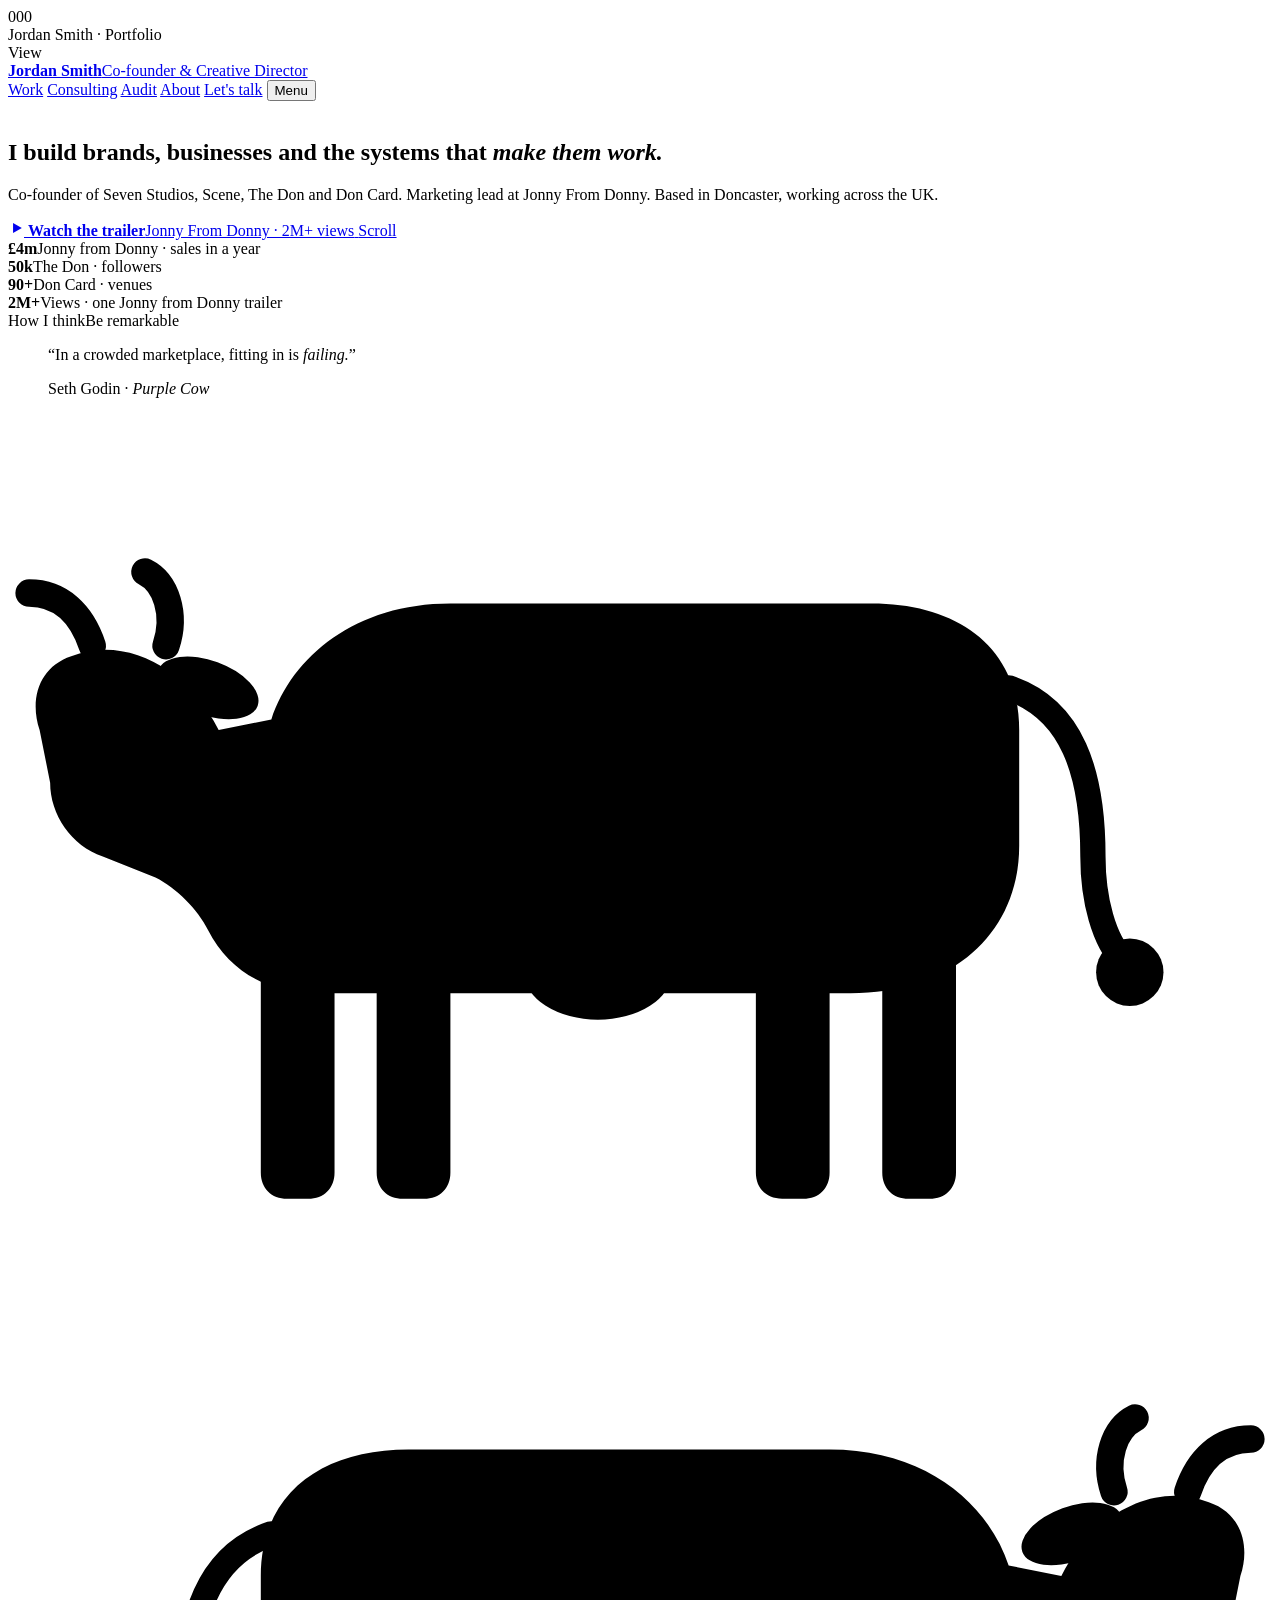
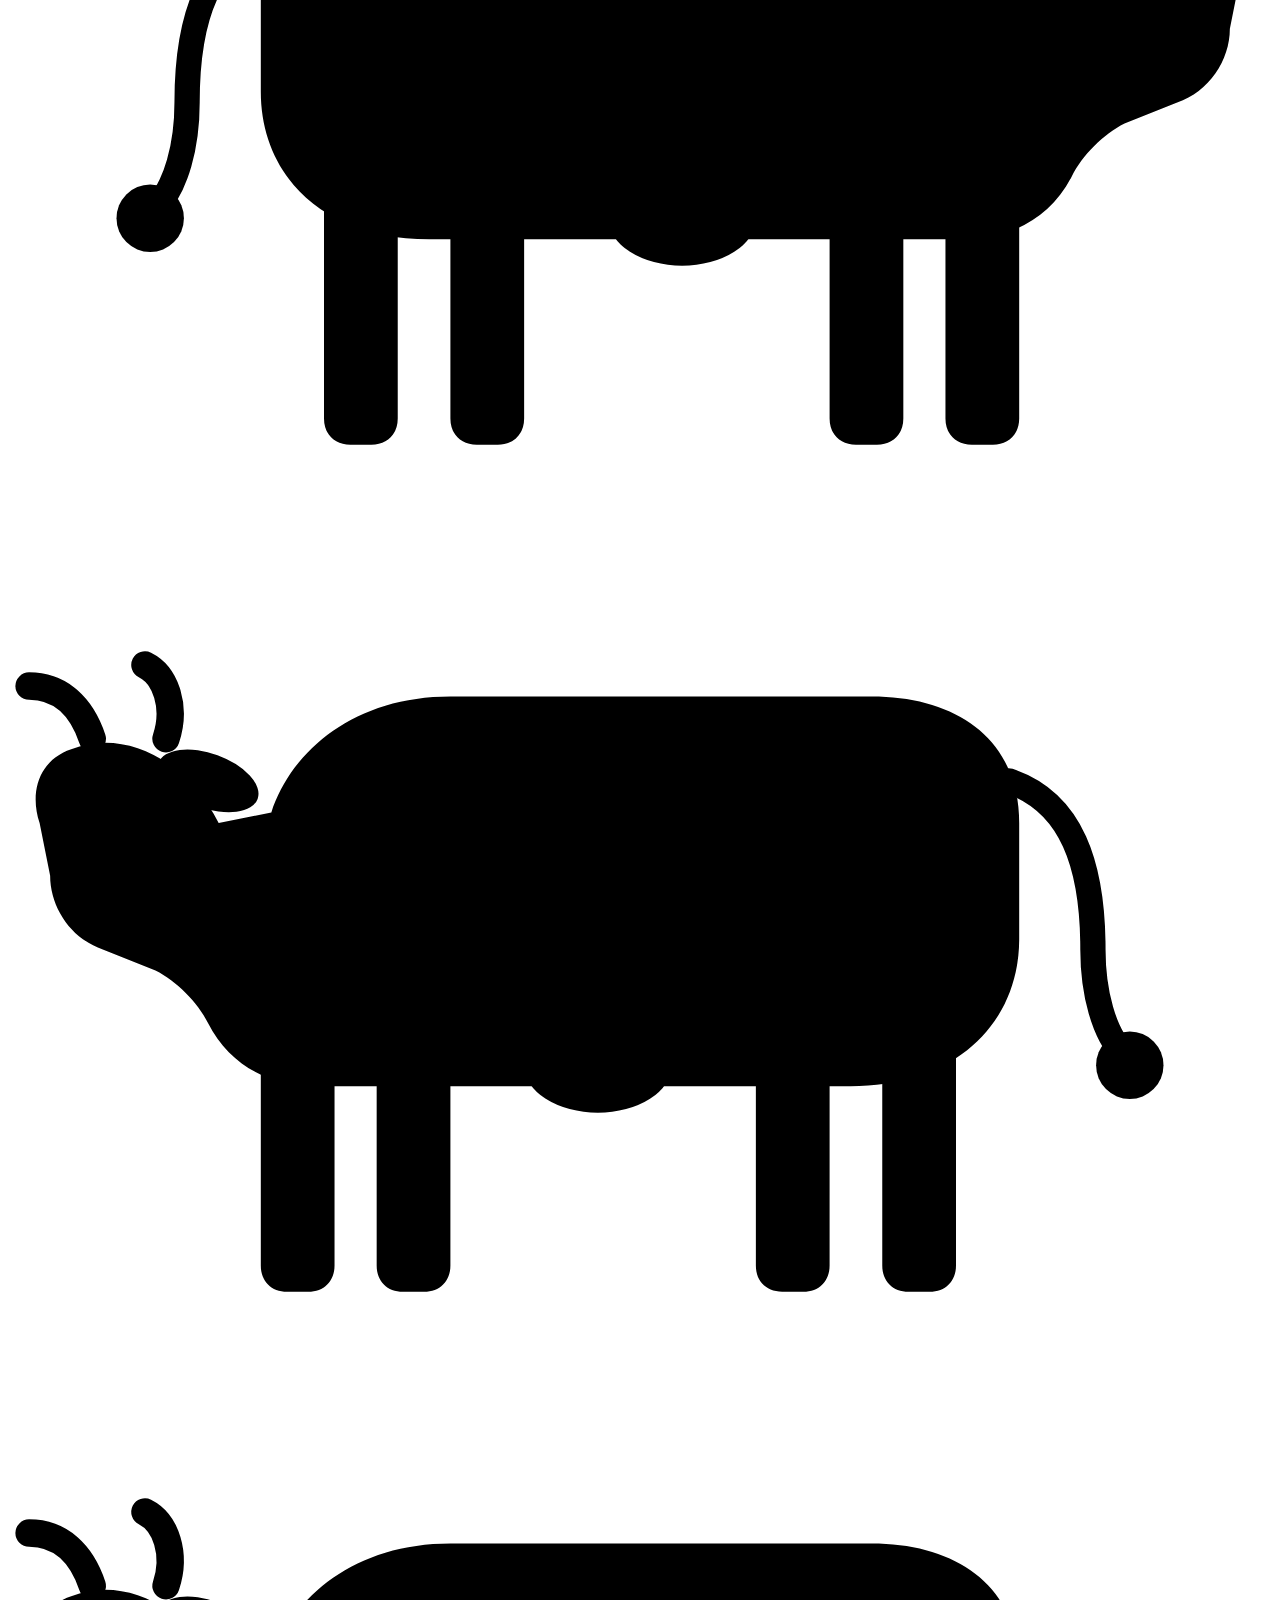
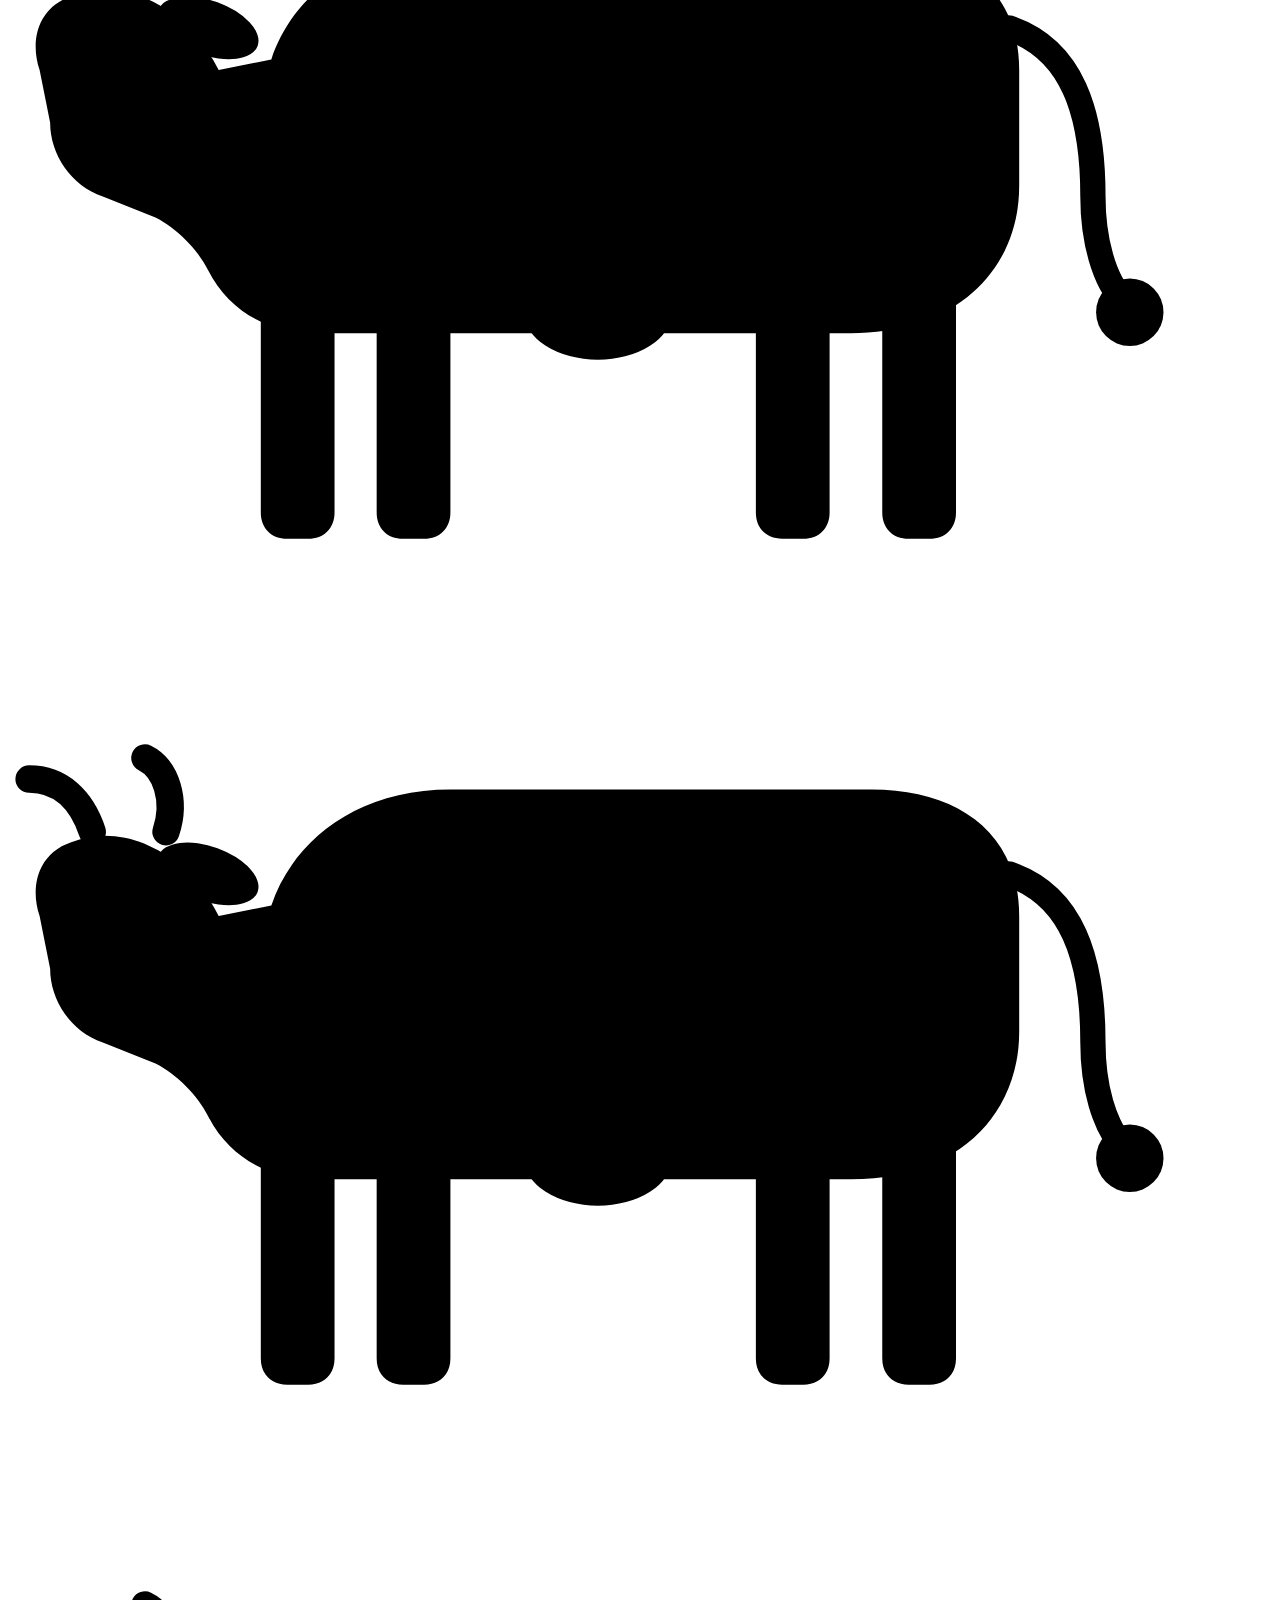
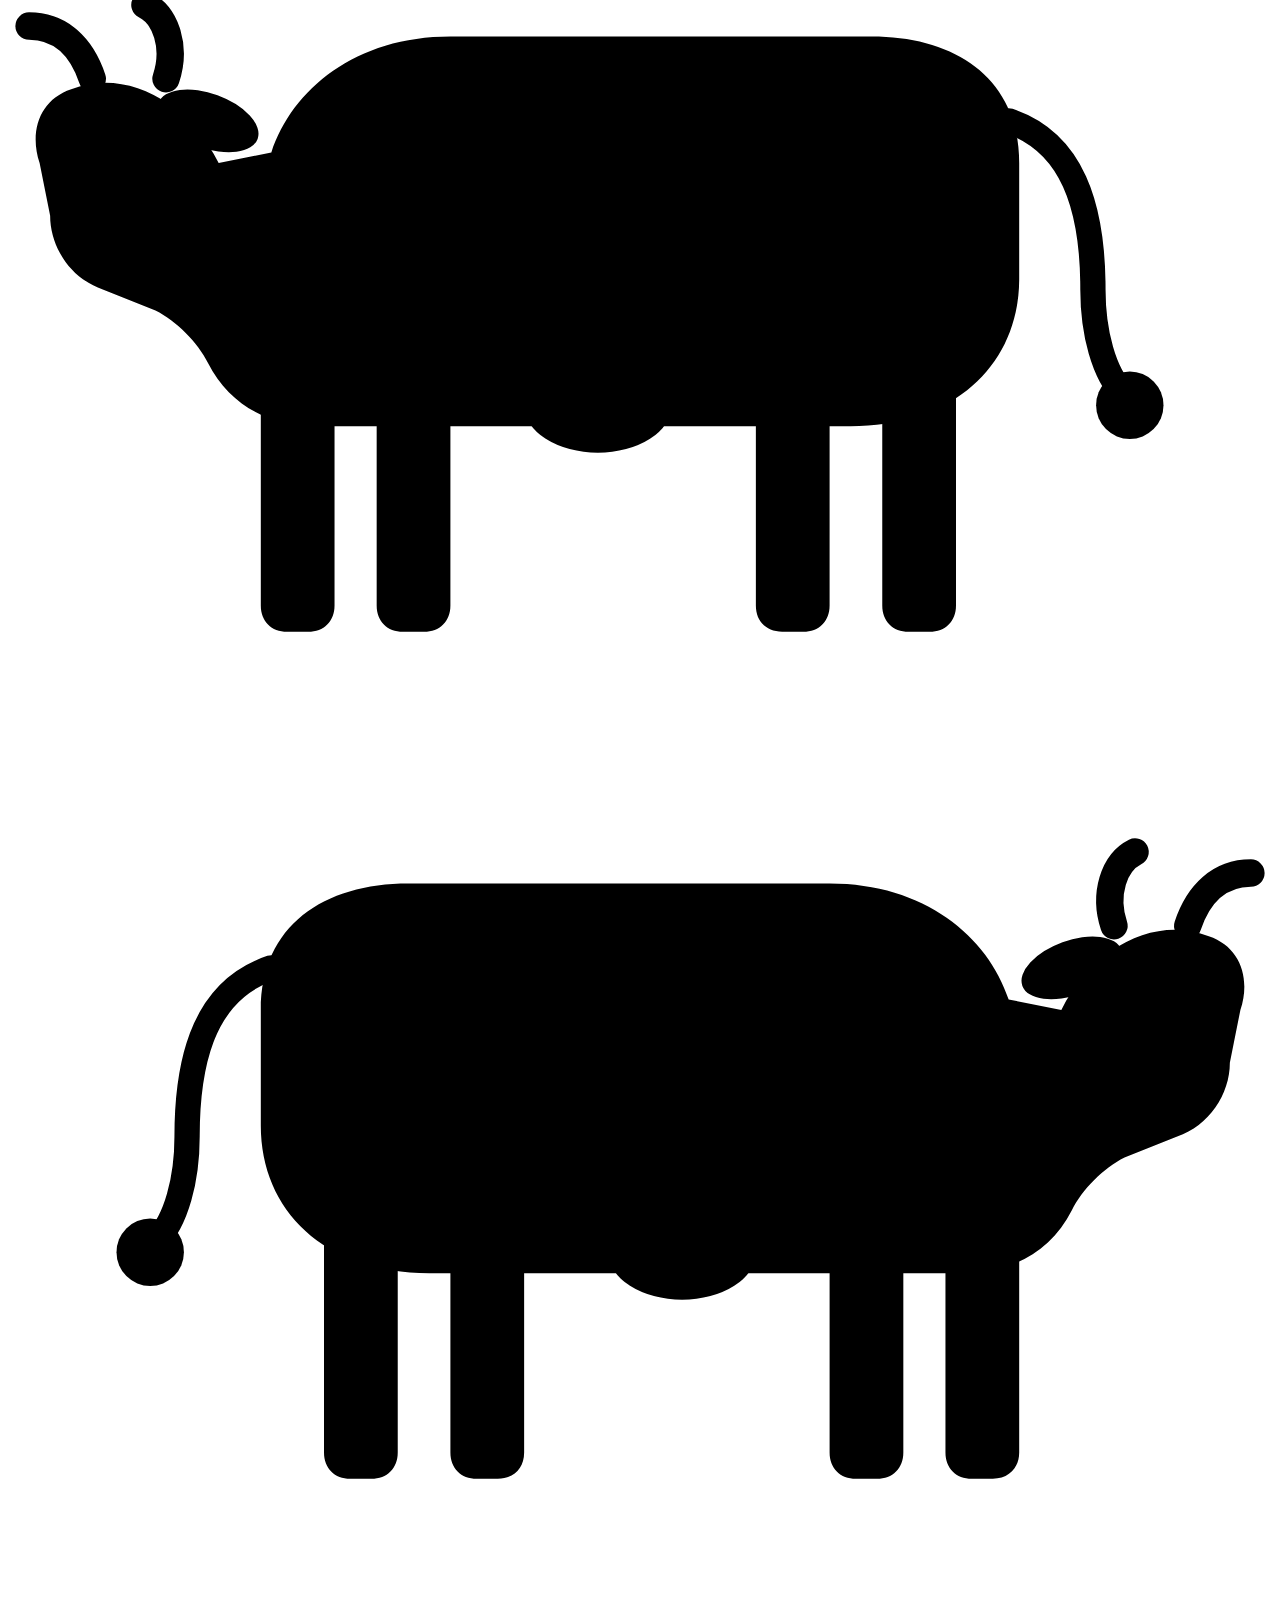
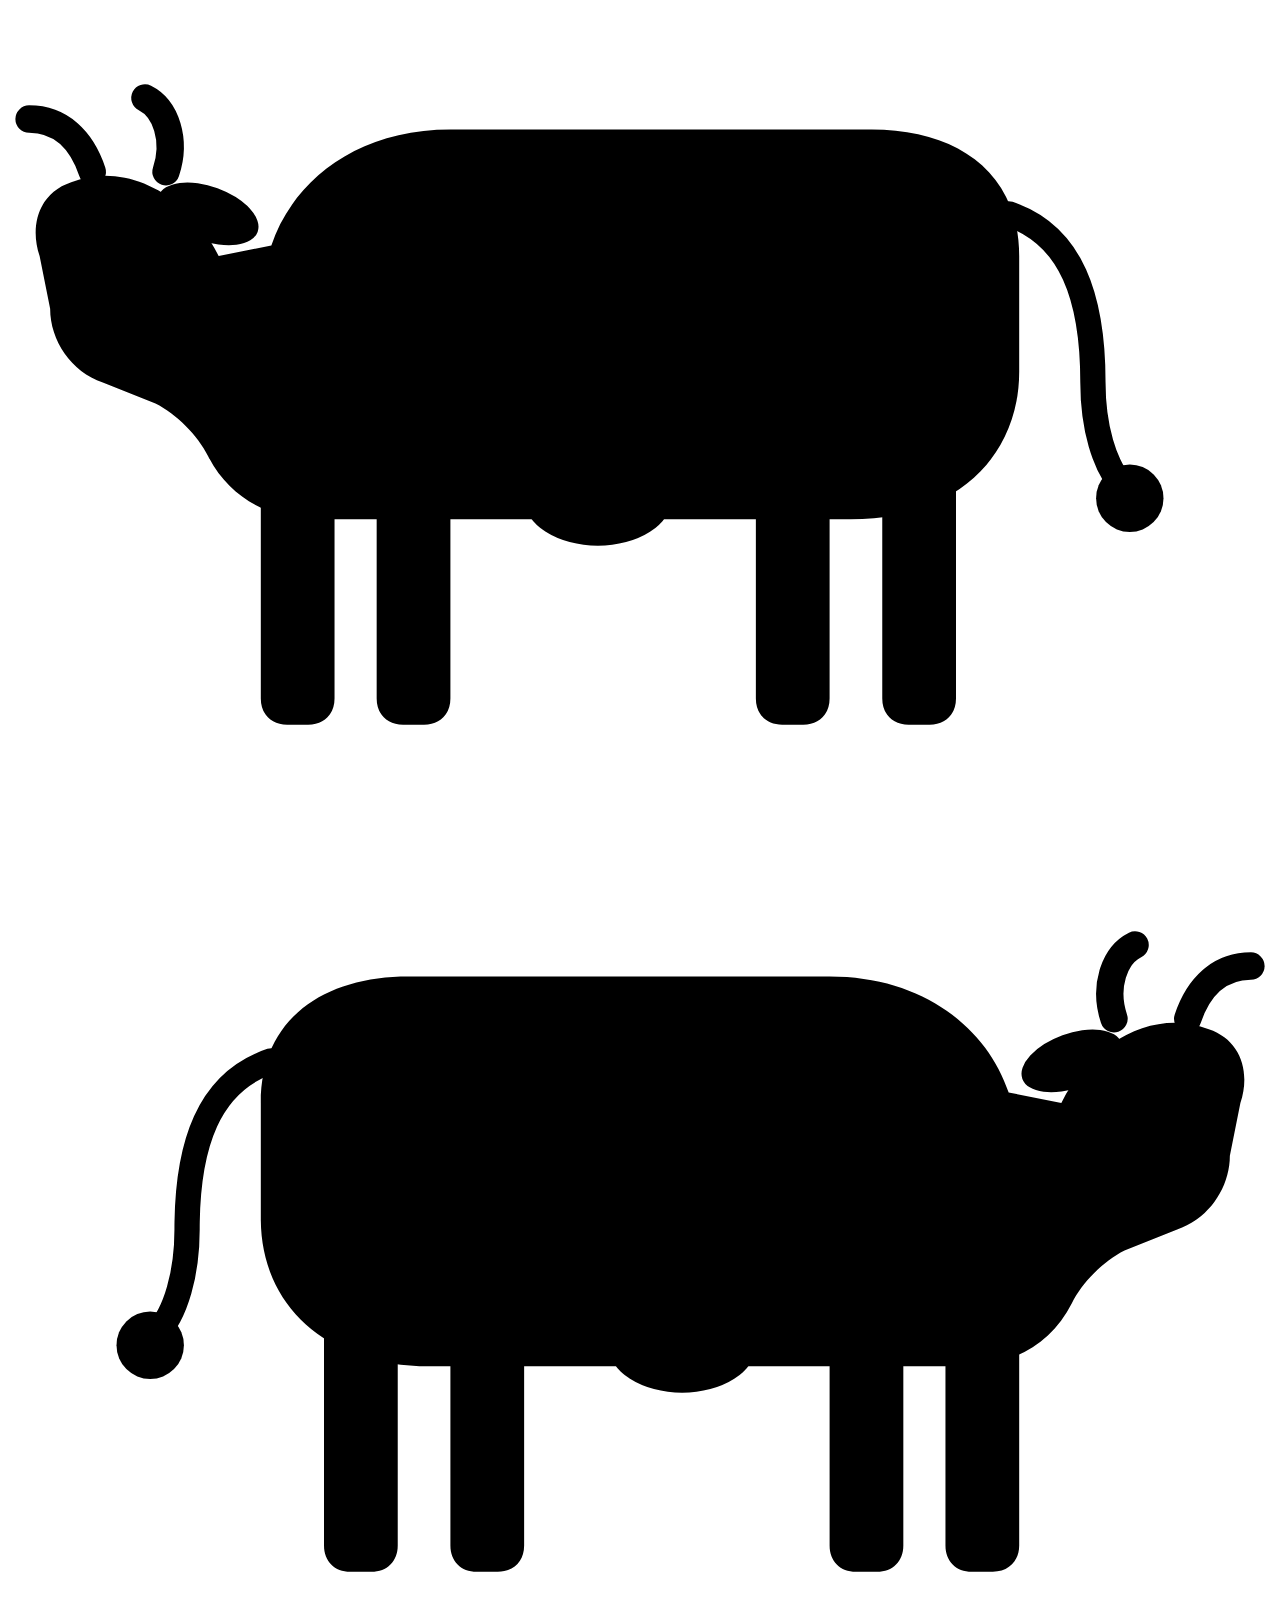
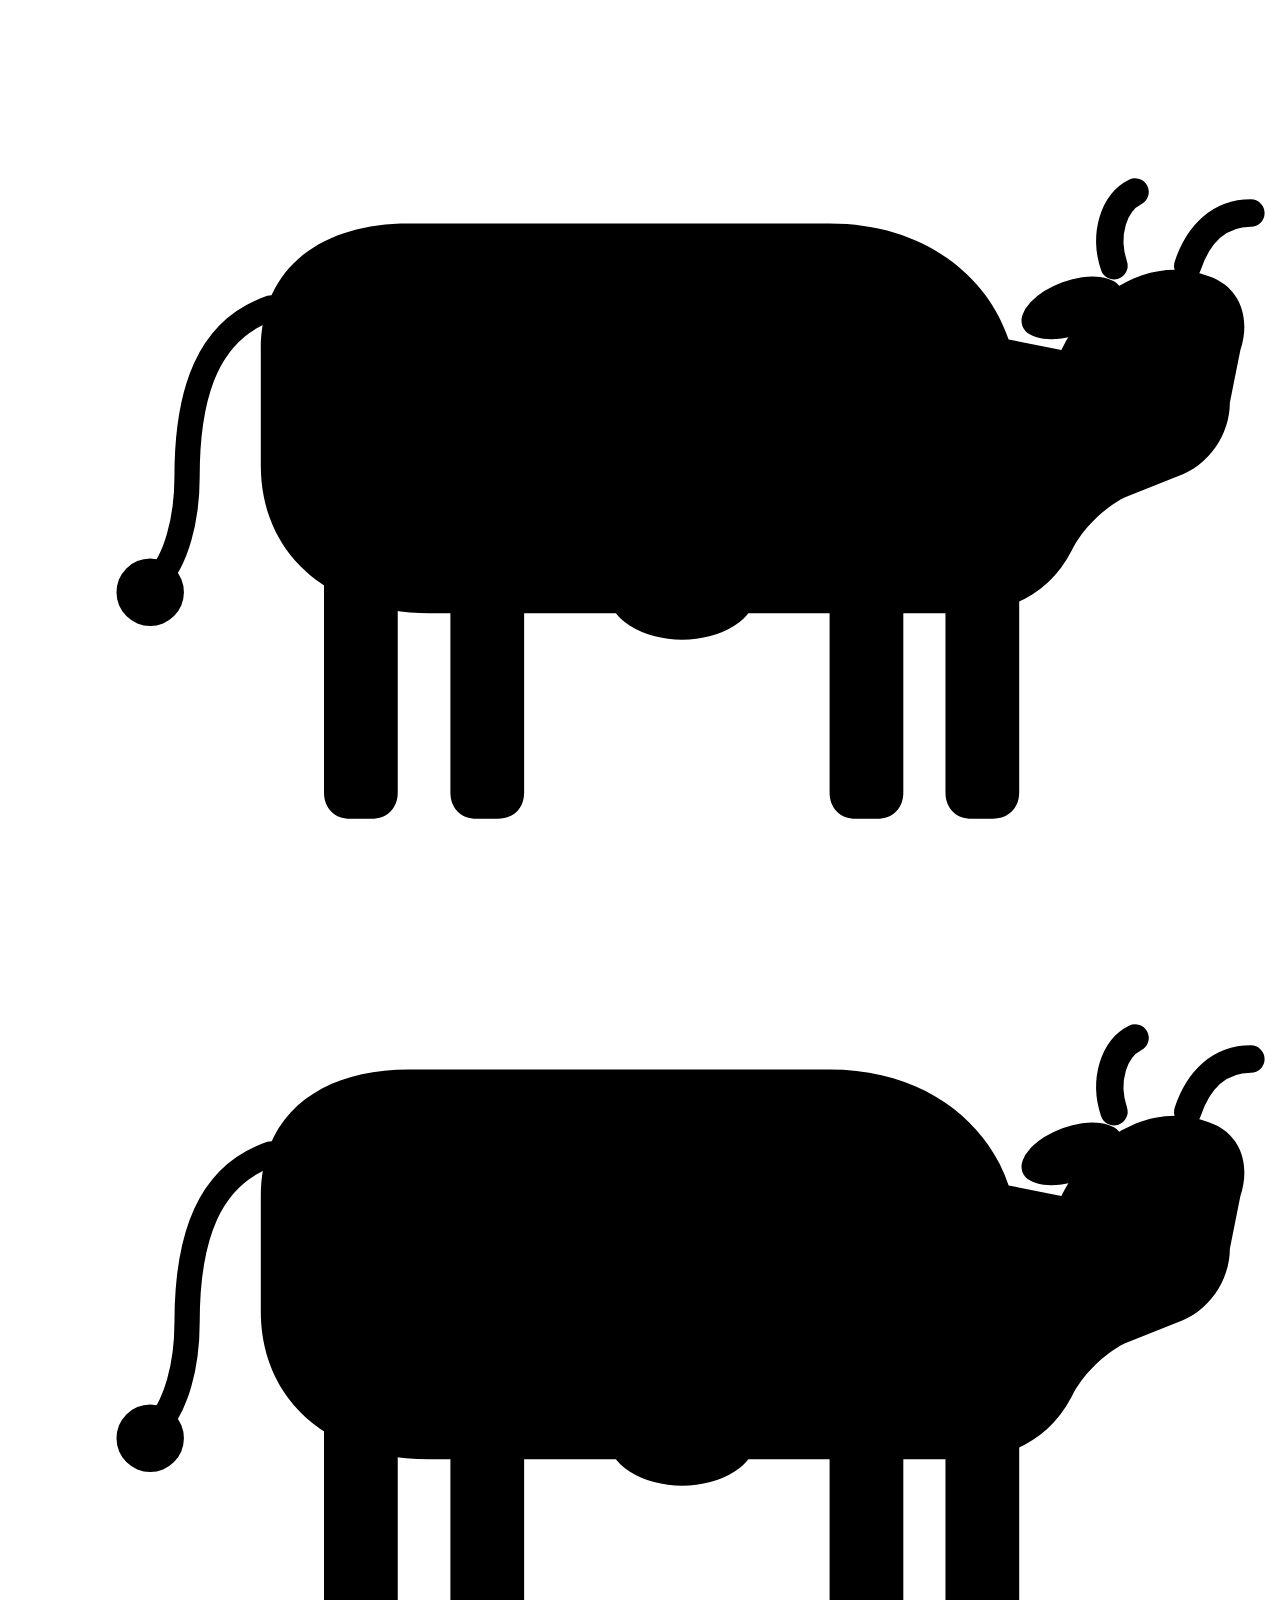
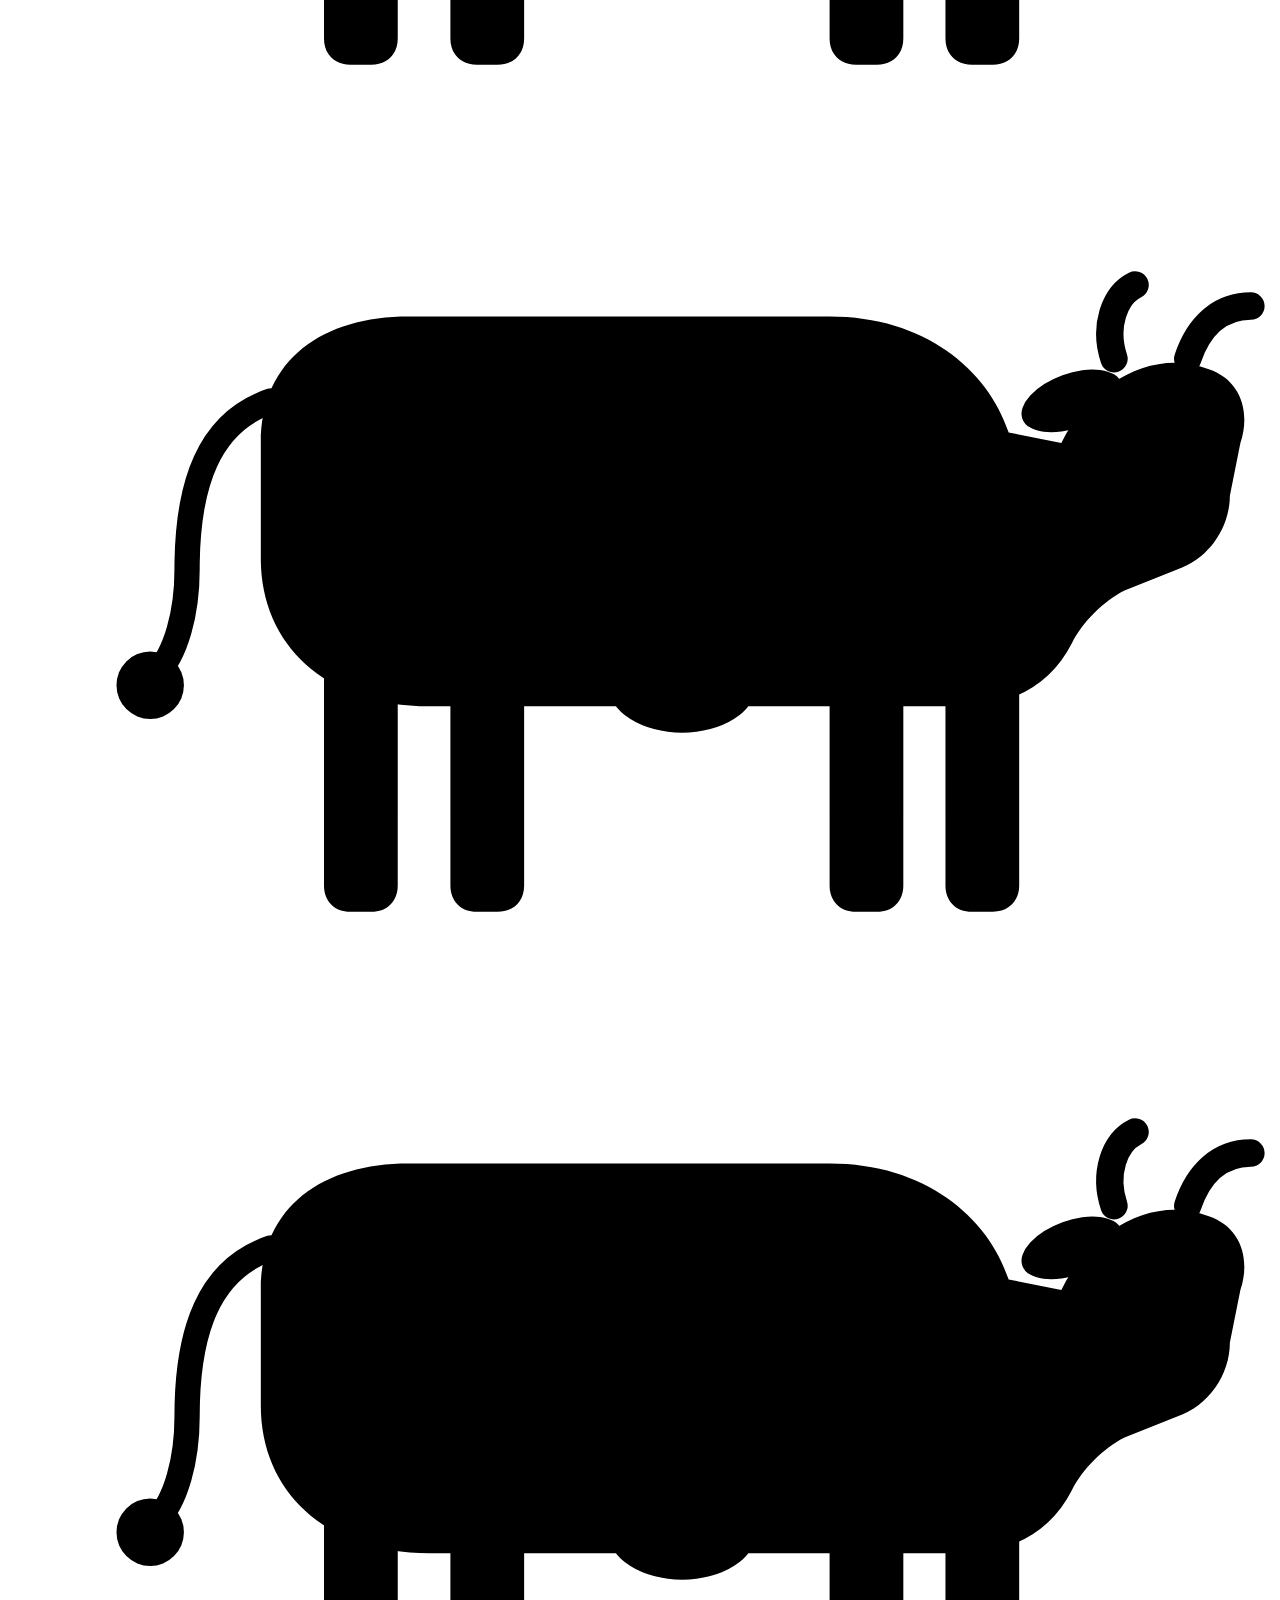
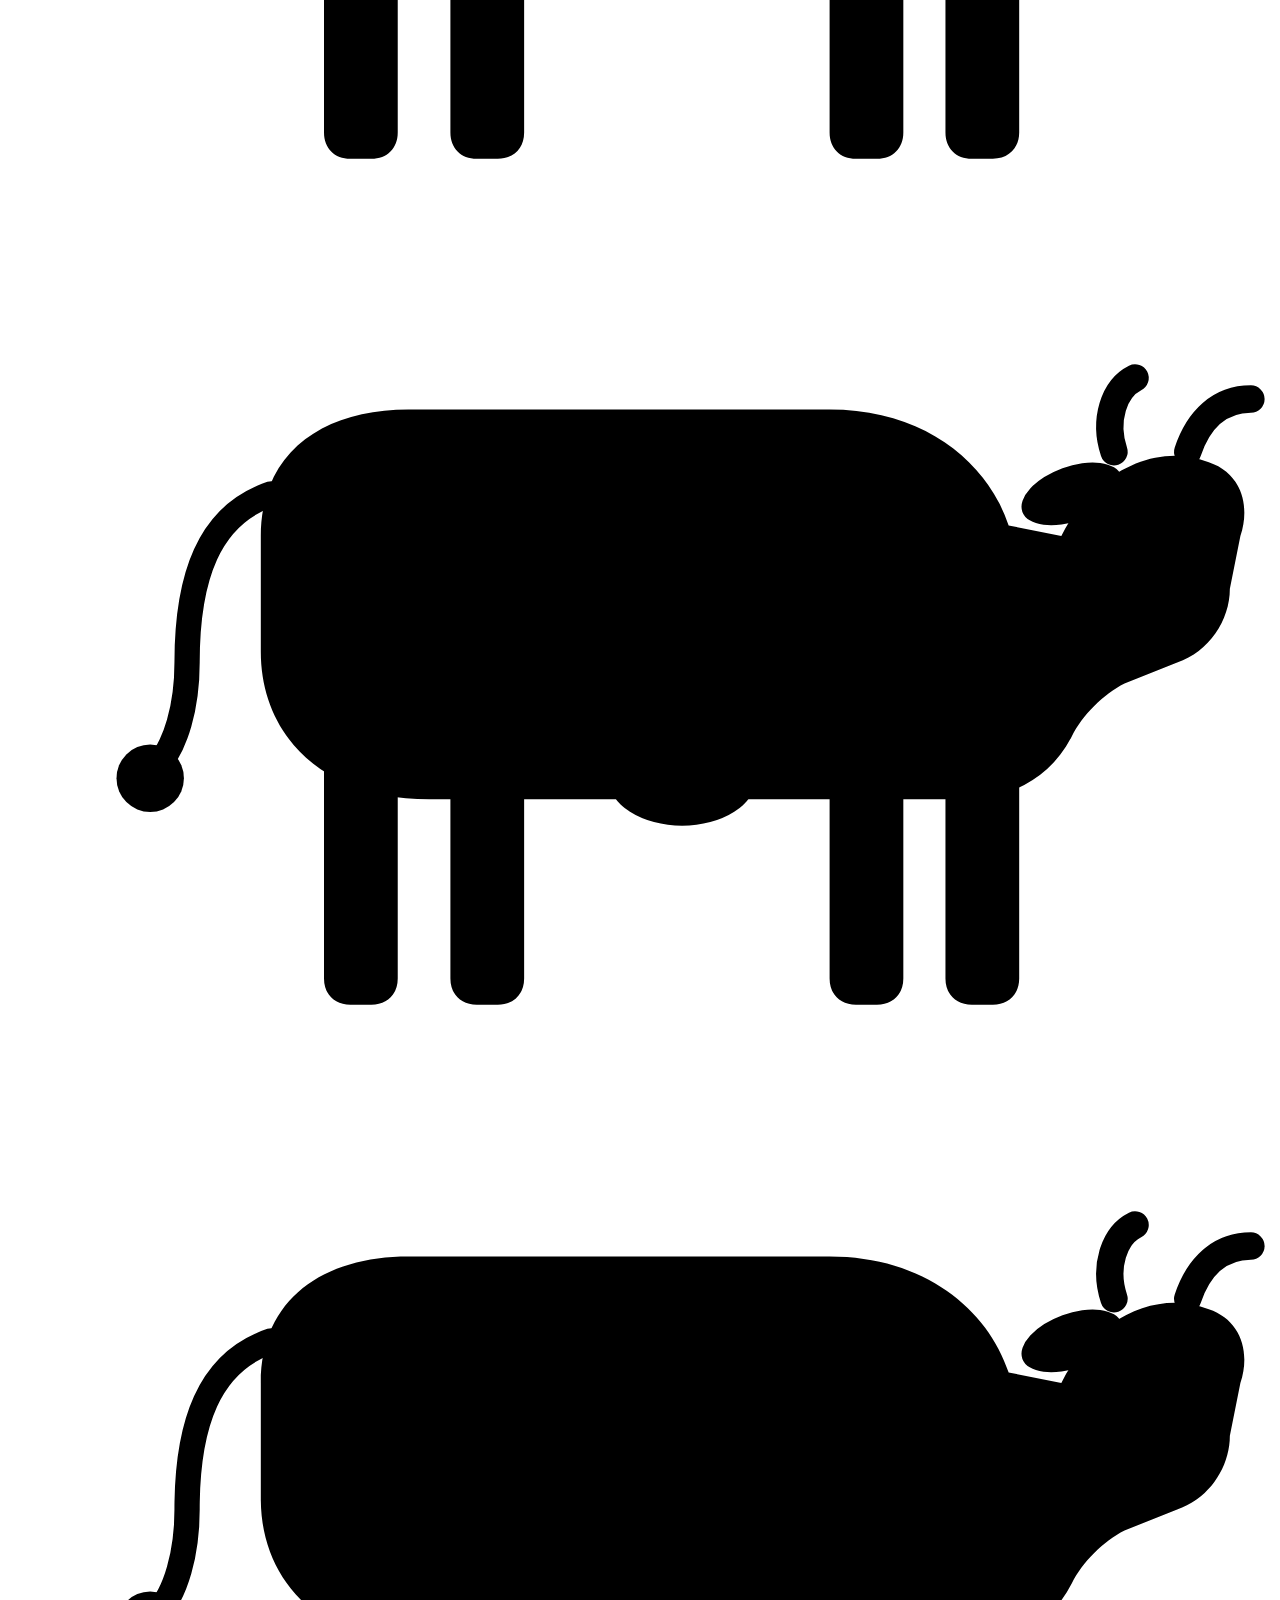
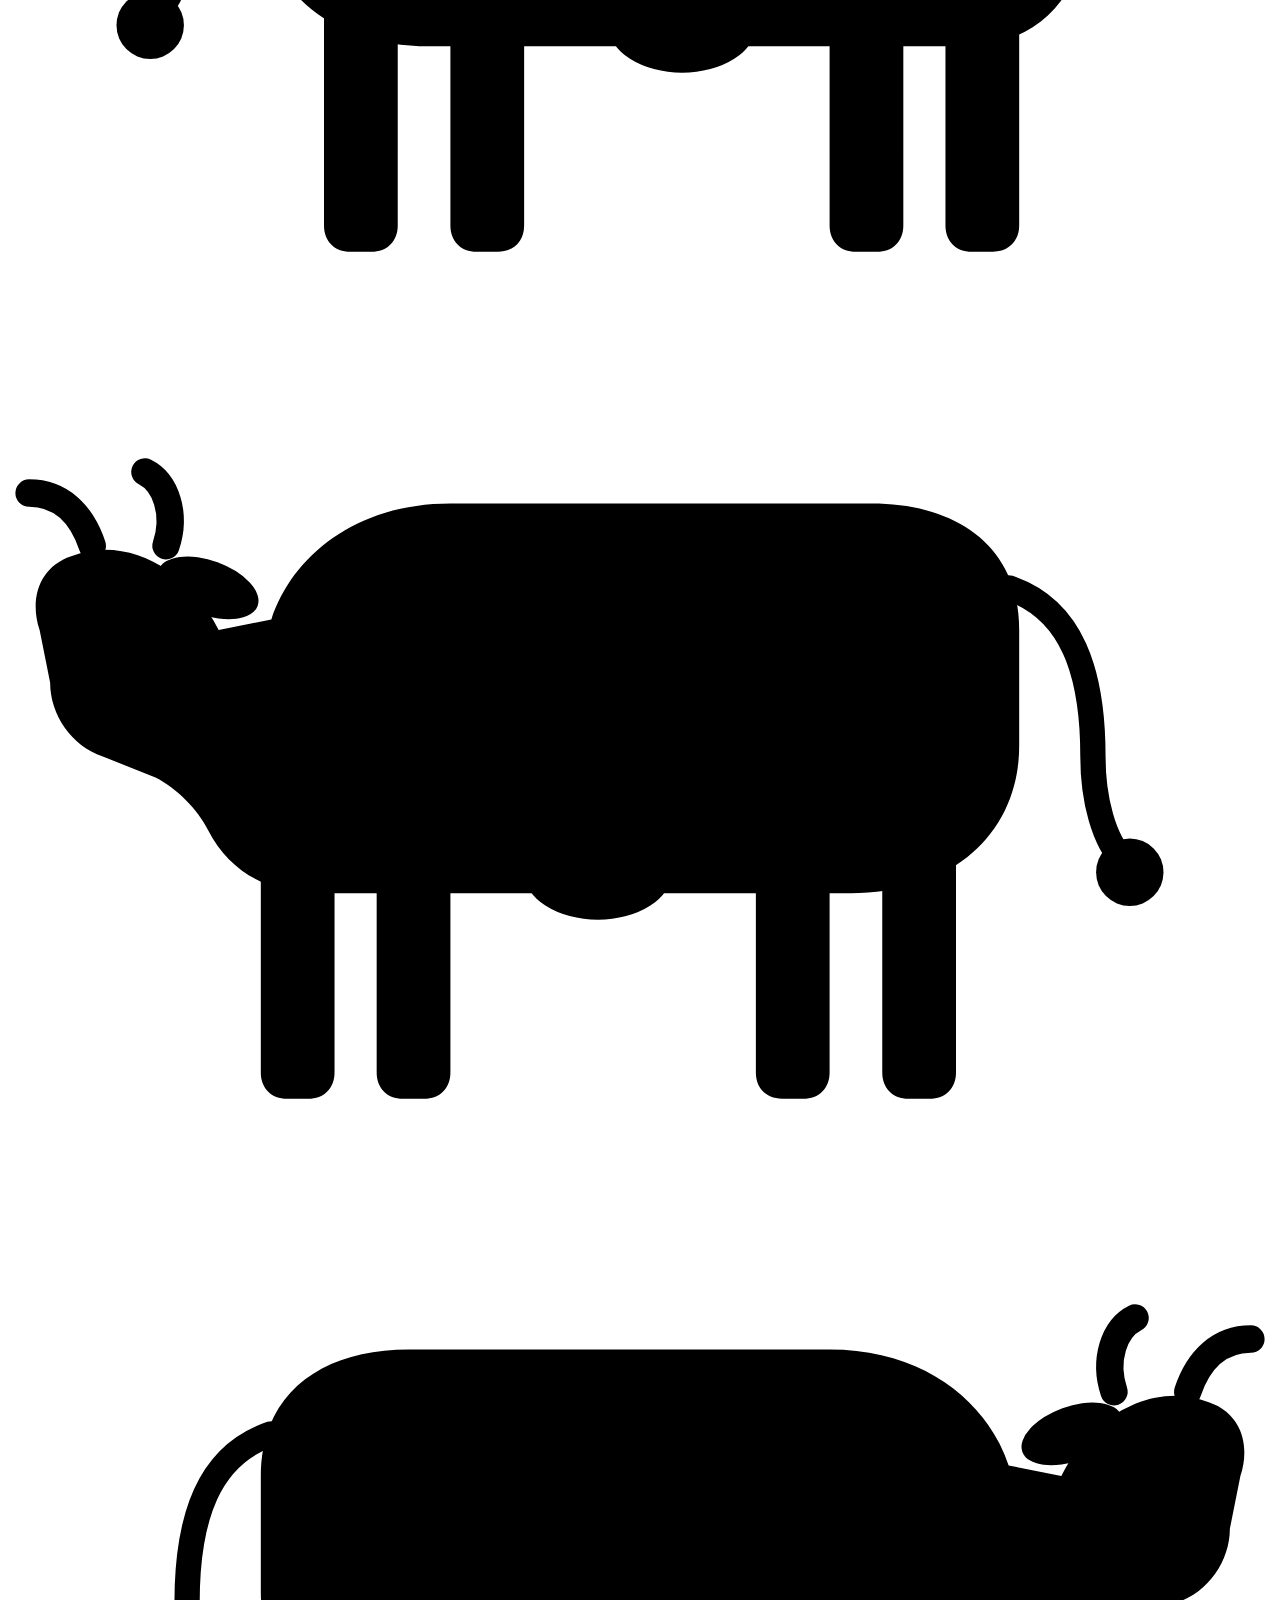
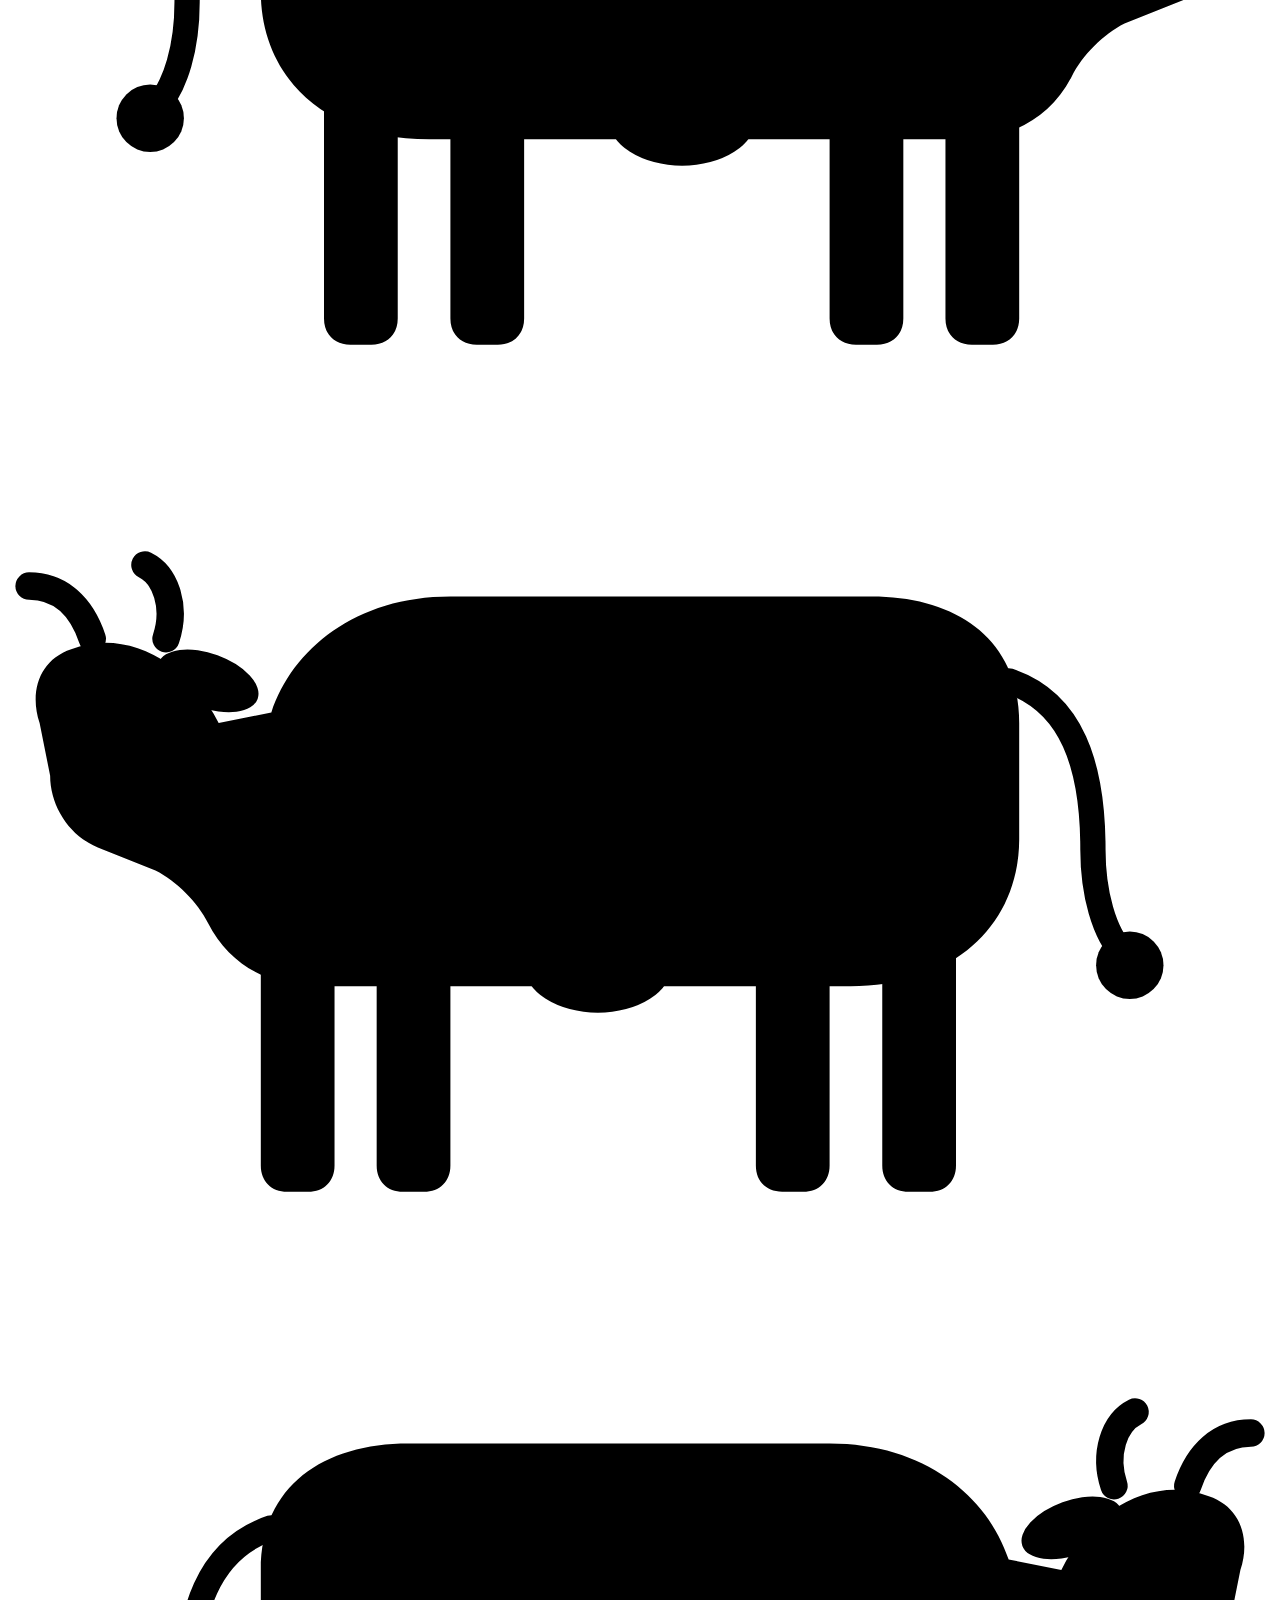
==== public/index.html @ e045121c "Phase 1: motion foundation - Split inline CSS/JS into css/site.css and js/site.js; self-hosted GSAP " ====
<!doctype html>
<html lang="en-GB">
<head>
<meta charset="utf-8">
<meta name="viewport" content="width=device-width, initial-scale=1, viewport-fit=cover">
<title>Jordan Smith · Marketing consultant &amp; creative director, Doncaster</title>
<meta name="description" content="Marketing consultancy, video production, websites, custom CRMs and AI automation from Doncaster. Co-founder of Seven Studios, Scene, The Don and Don Card.">
<link rel="canonical" href="https://smithjordan.netlify.app/">
<base href="/">
<meta name="robots" content="index, follow">
<meta property="og:type" content="website">
<meta property="og:site_name" content="Jordan Smith">
<meta property="og:url" content="https://smithjordan.netlify.app/">
<meta property="og:title" content="Jordan Smith · Marketing consultant &amp; creative director, Doncaster">
<meta property="og:description" content="Marketing consultancy, video production, websites, custom CRMs and AI automation from Doncaster. Co-founder of Seven Studios, Scene, The Don and Don Card.">
<meta property="og:image" content="https://smithjordan.netlify.app/og.jpg">
<meta property="og:image:width" content="1200">
<meta property="og:image:height" content="630">
<meta property="og:locale" content="en_GB">
<meta name="twitter:card" content="summary_large_image">
<link rel="icon" href="/favicon.svg" type="image/svg+xml">
<link rel="apple-touch-icon" href="/apple-touch-icon.png">
<script type="application/ld+json">{"@context": "https://schema.org", "@type": "Person", "name": "Jordan Smith", "jobTitle": "Co-founder & Creative Director", "url": "https://smithjordan.netlify.app/", "email": "mailto:jordan@sevenstudios.co.uk", "image": "https://smithjordan.netlify.app/portrait.jpg", "address": {"@type": "PostalAddress", "addressLocality": "Doncaster", "addressCountry": "GB"}, "worksFor": [{"@type": "Organization", "name": "Seven Studios", "url": "https://sevenstudios.co.uk"}, {"@type": "Organization", "name": "Scene", "url": "https://drinkscene.co.uk"}, {"@type": "Organization", "name": "The Don", "url": "https://wearethedon.co.uk"}, {"@type": "Organization", "name": "Don Card", "url": "https://doncard.co.uk"}], "knowsAbout": ["Marketing strategy", "Content", "Video production", "Web design", "AI automation", "CRM systems", "Project management", "Brand identity"]}</script>
<script type="application/ld+json">{"@context": "https://schema.org", "@type": "ProfessionalService", "name": "Jordan Smith · Marketing consultancy", "url": "https://smithjordan.netlify.app/", "email": "jordan@sevenstudios.co.uk", "image": "https://smithjordan.netlify.app/og.jpg", "areaServed": "GB", "address": {"@type": "PostalAddress", "addressLocality": "Doncaster", "addressCountry": "GB"}, "makesOffer": [{"@type": "Offer", "name": "Diagnostic", "price": "1500", "priceCurrency": "GBP", "description": "Two days: one inside your business, one turning it into a plan for your marketing, systems and flow."}, {"@type": "Offer", "name": "Build", "price": "3500", "priceCurrency": "GBP", "priceSpecification": {"@type": "UnitPriceSpecification", "price": "3500", "priceCurrency": "GBP", "unitText": "MONTH"}, "description": "Find the weak points, set the plan, then build and hand it over to your team."}, {"@type": "Offer", "name": "Marketing Director", "price": "1500", "priceCurrency": "GBP", "priceSpecification": {"@type": "UnitPriceSpecification", "price": "1500", "priceCurrency": "GBP", "unitText": "MONTH"}, "description": "Freelance marketing director: weekly calls, support and advice, and a non-executive seat on your marketing team."}]}</script>
<meta name="theme-color" content="#0A0A0A">
<link rel="icon" href="data:image/svg+xml,%3Csvg xmlns='http://www.w3.org/2000/svg' viewBox='0 0 64 64'%3E%3Crect width='64' height='64' rx='14' fill='%230A0A0A'/%3E%3Ctext x='32' y='42' text-anchor='middle' font-family='Helvetica,Arial,sans-serif' font-weight='700' font-size='28' fill='%23FAFAFA' letter-spacing='-1'%3EJS%3C/text%3E%3C/svg%3E">
<link rel="preconnect" href="https://fonts.googleapis.com">
<link rel="preconnect" href="https://fonts.gstatic.com" crossorigin>
<link rel="stylesheet" href="https://fonts.googleapis.com/css2?family=Inter+Tight:wght@400..800&family=Inter:wght@300..500&family=Instrument+Serif:ital@0;1&family=Geist+Mono:wght@400&family=Barlow:wght@400;500;600;700&family=Barlow+Condensed:wght@700&display=swap">
<link rel="stylesheet" href="css/site.css">

</head>
<body>
<div class="loader" id="loader" aria-hidden="true">
  <div class="half h1"></div><div class="half h2"></div>
  <div class="count" id="loadCount">000</div>
  <div class="who mono">Jordan Smith · Portfolio</div>
</div>

<div class="cursor" id="cursor" aria-hidden="true"><div class="dot"><span class="lbl" id="cursorLbl">View</span></div></div>

<header class="top">
  <div class="wrap">
    <a class="brand" href="#top" aria-label="Jordan Smith, back to top"><b>Jordan Smith</b><span class="mono">Co-founder &amp; Creative Director</span></a>
    <nav class="nav" aria-label="Main">
      <a class="link mono" href="#work">Work</a>
      <a class="link mono" href="#consulting">Consulting</a>
      <a class="link mono" href="#audit">Audit</a>
      <a class="link mono" href="#about">About</a>
      <a class="talk mono" href="#contact">Let's talk</a>
      <button class="menu-btn mono" type="button" id="menuBtn" aria-expanded="false" aria-controls="sheet">Menu</button>
    </nav>
  </div>
</header>

<main id="top">
  <!-- HERO -->
  <section class="hero dark" aria-label="Introduction">
    <canvas class="smoke" id="smoke" aria-hidden="true" hidden></canvas>
    <div class="hero-film" aria-hidden="true">
      <img src="terry-1.jpg" alt="" class="on"><img src="terry-2.jpg" alt=""><img src="terry-3.jpg" alt=""><img src="terry-4.jpg" alt="">
    </div>
    <div class="grain" id="grain" aria-hidden="true"></div>
    <div class="wrap">
      <h1 class="serif" aria-label="I build brands, businesses and the systems that make them work.">
        <span class="ln" aria-hidden="true"><span>I build brands,</span></span>
        <span class="ln" aria-hidden="true"><span>businesses and</span></span>
        <span class="ln" aria-hidden="true"><span>the systems that</span></span>
        <span class="ln" aria-hidden="true"><span><em>make them work.</em></span></span>
      </h1>
      <div class="hero-foot">
        <p>Co-founder of Seven Studios, Scene, The Don and Don Card. Marketing lead at Jonny From Donny. Based in Doncaster, working across the UK.</p>
        <div class="hero-actions">
          <a class="play-film" href="https://www.youtube.com/watch?v=TOolYaw_t9w" target="_blank" rel="noopener" data-cursor="Play">
            <span class="pf-dot" aria-hidden="true"><svg width="16" height="16" viewBox="0 0 22 22"><path d="M7 4l12 7-12 7z" fill="currentColor"/></svg></span>
            <span class="pf-text"><b>Watch the trailer</b><span class="mono">Jonny From Donny · 2M+ views</span></span>
          </a>
          <a class="cue mono" href="#work"><i></i>Scroll</a>
        </div>
      </div>
    </div>
  </section>

  <!-- MARQUEE -->
  <div class="marquee dark" aria-hidden="true"><div class="track" id="track"></div></div>

  <!-- PROOF -->
  <div class="proof dark" aria-label="Results">
    <div class="wrap">
      <div class="stat"><b data-count="4" data-pre="£" data-suf="m">£4m</b><span class="mono">Jonny from Donny · sales in a year</span></div>
      <div class="stat"><b data-count="50" data-suf="k">50k</b><span class="mono">The Don · followers</span></div>
      <div class="stat"><b data-count="90" data-suf="+">90+</b><span class="mono">Don Card · venues</span></div>
      <div class="stat"><b data-count="2" data-suf="M+">2M+</b><span class="mono">Views · one Jonny from Donny trailer</span></div>
    </div>
  </div>

  <!-- PURPLE COW -->
  <section class="cowsec dark" id="cowsec" aria-label="Philosophy">
    <svg width="0" height="0" style="position:absolute" aria-hidden="true">
      <symbol id="cow" viewBox="0 0 120 80">
        <path d="M24 30c0-8 6-12 14-12h40c9 0 15 5 17 11l5 1c3-6 9-9 14-7 3 1 4 4 3 7l-1 5c0 3-2 6-5 7l-5 2c-2 1-4 3-5 5-2 4-6 6-10 6H40c-10 0-16-6-16-14z"/>
        <path d="M30 46h7v26c0 1.5-1 2.5-2.5 2.5h-2c-1.5 0-2.5-1-2.5-2.5zM42 48h7v24c0 1.5-1 2.5-2.5 2.5h-2c-1.5 0-2.5-1-2.5-2.5zM78 48h7v24c0 1.5-1 2.5-2.5 2.5h-2c-1.5 0-2.5-1-2.5-2.5zM89 46h7v26c0 1.5-1 2.5-2.5 2.5h-2c-1.5 0-2.5-1-2.5-2.5z"/>
        <ellipse cx="64" cy="53" rx="7" ry="4.5"/>
        <path d="M105 22c-1-3 0-6 2-7M112 22c1-3 3-5 6-5" fill="none" stroke="currentColor" stroke-width="2.6" stroke-linecap="round"/>
        <ellipse cx="101" cy="26" rx="5" ry="2.6" transform="rotate(-20 101 26)"/>
        <path d="M25 26c-6 2-8 8-8 16 0 4-1 8-3 10" fill="none" stroke="currentColor" stroke-width="2.4" stroke-linecap="round"/>
        <circle cx="13.5" cy="53" r="3.2"/>
      </symbol>
    </svg>
    <div class="wrap block">
      <div class="eyebrow mono"><span>How I think</span><span>Be remarkable</span></div>
      <blockquote class="cowq">
        <p class="lede">“In a crowded marketplace, fitting in is <em>failing.</em>”</p>
        <footer class="mono">Seth Godin · <cite>Purple Cow</cite></footer>
      </blockquote>
      <div class="herd" aria-hidden="true">
        <svg class="cow" viewBox="0 0 120 80" style="--d:154ms"><use href="#cow" transform="translate(120 0) scale(-1 1)"/></svg>
        <svg class="cow" viewBox="0 0 120 80" style="--d:49ms"><use href="#cow"/></svg>
        <svg class="cow" viewBox="0 0 120 80" style="--d:548ms"><use href="#cow" transform="translate(120 0) scale(-1 1)"/></svg>
        <svg class="cow" viewBox="0 0 120 80" style="--d:596ms"><use href="#cow" transform="translate(120 0) scale(-1 1)"/></svg>
        <svg class="cow" viewBox="0 0 120 80" style="--d:519ms"><use href="#cow" transform="translate(120 0) scale(-1 1)"/></svg>
        <svg class="cow" viewBox="0 0 120 80" style="--d:88ms"><use href="#cow" transform="translate(120 0) scale(-1 1)"/></svg>
        <svg class="cow" viewBox="0 0 120 80" style="--d:71ms"><use href="#cow"/></svg>
        <svg class="cow" viewBox="0 0 120 80" style="--d:564ms"><use href="#cow" transform="translate(120 0) scale(-1 1)"/></svg>
        <svg class="cow" viewBox="0 0 120 80" style="--d:846ms"><use href="#cow"/></svg>
        <svg class="cow" viewBox="0 0 120 80" style="--d:228ms"><use href="#cow"/></svg>
        <svg class="cow" viewBox="0 0 120 80" style="--d:596ms"><use href="#cow"/></svg>
        <svg class="cow" viewBox="0 0 120 80" style="--d:590ms"><use href="#cow"/></svg>
        <svg class="cow" viewBox="0 0 120 80" style="--d:50ms"><use href="#cow"/></svg>
        <svg class="cow purple" viewBox="0 0 120 80" style="--d:47ms"><use href="#cow"/></svg>
        <svg class="cow" viewBox="0 0 120 80" style="--d:136ms"><use href="#cow"/></svg>
        <svg class="cow" viewBox="0 0 120 80" style="--d:147ms"><use href="#cow" transform="translate(120 0) scale(-1 1)"/></svg>
        <svg class="cow" viewBox="0 0 120 80" style="--d:584ms"><use href="#cow"/></svg>
        <svg class="cow" viewBox="0 0 120 80" style="--d:835ms"><use href="#cow" transform="translate(120 0) scale(-1 1)"/></svg>
        <svg class="cow" viewBox="0 0 120 80" style="--d:105ms"><use href="#cow"/></svg>
        <svg class="cow" viewBox="0 0 120 80" style="--d:654ms"><use href="#cow"/></svg>
        <svg class="cow" viewBox="0 0 120 80" style="--d:99ms"><use href="#cow" transform="translate(120 0) scale(-1 1)"/></svg>
        <svg class="cow" viewBox="0 0 120 80" style="--d:64ms"><use href="#cow"/></svg>
        <svg class="cow" viewBox="0 0 120 80" style="--d:633ms"><use href="#cow"/></svg>
        <svg class="cow" viewBox="0 0 120 80" style="--d:696ms"><use href="#cow" transform="translate(120 0) scale(-1 1)"/></svg>
      </div>
      <p class="cow-line">Nobody stops for a brown cow. My job is to make your business the purple one.</p>
    </div>
  </section>

  <!-- WORK: pinned, scroll-driven -->
  <section id="work" class="dark" aria-label="Work">
    <div class="pin">
      <div class="wrap pin-head"><div class="eyebrow mono"><span>Selected work</span><span>Scroll to move · click to open</span></div></div>
      <div class="stage" id="stage" aria-roledescription="carousel" aria-label="Selected projects"><div class="ring" id="ring"></div></div>
      <div class="wrap pin-foot">
        <div class="now" aria-live="polite">
          <span class="mono" id="count">01 / 06</span>
          <h3 id="nowTitle">Jonny from Donny</h3>
          <p id="nowMeta">Films · £4m in a year</p>
        </div>
        <div class="prog" aria-hidden="true"><i id="progBar"></i></div>
        <button type="button" class="open-case mono" id="openCase">View project →</button>
      </div>
    </div>
  </section>

  <div class="dark">
    <div class="wrap all">
      <div class="eyebrow mono"><span>All work</span><span>06</span></div>
      <div id="rows"></div>
      
    </div>
  </div>

  <!-- ON SET -->
  <section class="dark onset" aria-label="On set">
    <div class="wrap block" style="padding-top:40px">
      <div class="eyebrow mono"><span>On set</span><span>Writer · Producer · Editor</span></div>
      <div class="onset-grid">
        <div class="onset-media">
        <figure class="onset-img" data-cursor="On set">
          <img src="onset.jpg" alt="Jordan in a leather wingback chair reviewing footage on a laptop, with two costumed actors leaning over him, in a wood-panelled library set lit by a large paper lantern" width="1100" height="1650" id="onsetImg">
          <figcaption class="mono"><span>On set · reviewing takes</span><span>Terry Two Fu*ks</span></figcaption>
        </figure>
        <a class="onset-film" href="https://www.youtube.com/watch?v=TOolYaw_t9w" target="_blank" rel="noopener" data-cursor="Play">
          <img src="terry-1.jpg" alt="A still from the finished trailer: the boss in a wingback chair in the same library set" loading="lazy">
          <span class="pf-dot" aria-hidden="true"><svg width="16" height="16" viewBox="0 0 22 22"><path d="M7 4l12 7-12 7z" fill="currentColor"/></svg></span>
          <span class="of-text"><span class="mono">On screen · the finished trailer</span><b>2M+ views. Watch it ↗</b></span>
        </a>
        </div>
        <div class="onset-copy">
          <h2 class="lede lit">From the first call to the <em>final grade.</em></h2>
          <p class="body-lg">A full mini film, produced end to end. Client, script, cast, wardrobe, locations, crew, edit and grade, all run as one production.</p>
          <ol class="ledger">
            <li><span class="mono">Client</span><span>Brief, budget and sign-off</span></li>
            <li><span class="mono">Script</span><span>Story, characters and dialogue</span></li>
            <li><span class="mono">Cast</span><span>Actors and characters</span></li>
            <li><span class="mono">Wardrobe</span><span>Outfits for every role</span></li>
            <li><span class="mono">Venues</span><span>Locations secured and scheduled</span></li>
            <li><span class="mono">Aerials</span><span>Helicopter shots</span></li>
            <li><span class="mono">Crew</span><span>The team behind the camera</span></li>
            <li><span class="mono">Edit</span><span>The full cut, start to finish</span></li>
            <li><span class="mono">Colour</span><span>Graded by professional colourists</span></li>
            <li class="res"><span class="mono">Result</span><span>2M+ views for Jonny From Donny</span></li>
          </ol>
        </div>
      </div>
    </div>
  </section>

  <!-- SYSTEMS -->
  <section id="systems" class="dark" aria-label="Systems">
    <div class="wrap block" style="padding-top:40px">
      <div class="eyebrow mono"><span>Systems</span><span>Built in-house</span></div>
      <h2 class="lede lit">I build websites, custom CRMs and <em>AI integrations.</em></h2>
      <div class="caps">
        <div><span class="mono">01 · Websites</span><p>Shopify rebuilds, client onboarding one-pagers, application funnels and custom link-in-bio pages.</p></div>
        <div><span class="mono">02 · Custom CRMs</span><p>Built around how the team actually works, not the other way round. Live at The Don and Seven Studios.</p></div>
        <div><span class="mono">03 · AI integrations</span><p>Practical automation, like a pipeline that cuts long podcasts into branded clips. Currently in testing.</p></div>
      </div>

      <div class="sys-tabs" role="tablist" aria-label="CRM examples">
        <button type="button" role="tab" id="tabDon" aria-selected="true" aria-controls="crmDon" data-note="The real build · example data">The Don CRM</button>
        <button type="button" role="tab" id="tabSeven" aria-selected="false" aria-controls="crmSeven" data-note="The real build · example data">Seven Studios CRM</button>
        <button type="button" role="tab" id="tabScene" aria-selected="false" aria-controls="crmScene" data-note="Recreated from the live build · example data only">Scene CRM</button>
        <span class="mono sys-note" id="sysNote">The real build · example data</span>
      </div>

      <!-- THE DON CRM: real screens -->
      <div class="win-scroll pl-wrap" id="crmDon" role="tabpanel" aria-labelledby="tabDon"><div class="pl" data-crm="don"></div></div>

      <!-- SEVEN STUDIOS CRM: real screens -->
      <div class="win-scroll pl-wrap" id="crmSeven" role="tabpanel" aria-labelledby="tabSeven" hidden><div class="pl" data-crm="seven"></div></div>

      <!-- SCENE CRM -->
      <div class="win-scroll" data-lenis-prevent id="crmScene" role="tabpanel" aria-labelledby="tabScene" hidden>
        <div class="win ob" aria-label="Scene Opening Board, the CRM that runs Scene's coffee shops">
          <div class="win-bar"><i></i><i></i><i></i><span class="ob-title">Scene Opening Board</span></div>
          <div class="ob-body" aria-hidden="true">
            <nav class="ob-side">
              <img class="ob-logo" src="scene-logo.png" alt="">
              <span class="on"><i class="ic k"><svg viewBox="0 0 16 16"><path d="M3 7.5 8 3l5 4.5V13H3z"/></svg></i>Home</span>
              <span><i class="ic o"><svg viewBox="0 0 16 16"><rect x="3" y="3" width="10" height="10" rx="2"/><path d="M3 7h10M3 10h10"/></svg></i>New stores</span>
              <span><i class="ic g"><svg viewBox="0 0 16 16"><path d="M8 2.5 13 5v6l-5 2.5L3 11V5zM3 5l5 2.5L13 5M8 7.5v6"/></svg></i>Ops</span>
              <span><i class="ic r"><svg viewBox="0 0 16 16"><path d="M3 6.5h2.5L9 4v8L5.5 9.5H3zM11 6.2a2.5 2.5 0 0 1 0 3.6"/></svg></i>Socials</span>
              <span><i class="ic p"><svg viewBox="0 0 16 16"><path d="M2.5 4.5h4l1.5 1.5h5.5v6.5h-11z"/></svg></i>Docs</span>
              <span><i class="ic b"><svg viewBox="0 0 16 16"><path d="M4 6h7v3.5a3.5 3.5 0 0 1-7 0zM11 7h1.2a1.6 1.6 0 0 1 0 3.2H11M6 3v1.5M8.5 3v1.5"/></svg></i>Menu</span>
              <span><i class="ic s"><svg viewBox="0 0 16 16"><rect x="3.5" y="2.5" width="9" height="11" rx="1.5"/><circle cx="8" cy="7" r="1.6"/><path d="M5.5 11.5c.6-1.4 4.4-1.4 5 0"/></svg></i>Contacts</span>
              <span><i class="ic u"><svg viewBox="0 0 16 16"><circle cx="6" cy="6" r="2"/><path d="M2.5 12.5c.5-2.4 6.5-2.4 7 0M10.5 4.5a2 2 0 0 1 0 3.5M11.5 10c1.2.3 2 1.2 2 2.5"/></svg></i>Staff</span>
              <span><i class="ic d"><svg viewBox="0 0 16 16"><circle cx="8" cy="8" r="2"/><path d="M8 2v2M8 12v2M2 8h2M12 8h2M3.8 3.8l1.4 1.4M10.8 10.8l1.4 1.4M3.8 12.2l1.4-1.4M10.8 5.2l1.4-1.4"/></svg></i>Team &amp; sites</span>
              <div class="ob-me">Jordan · Admin</div>
            </nav>
            <div class="ob-main">
              <div class="ob-card">
                <div class="ob-row-h"><b class="ob-h">To-do</b><span class="ob-link">Open</span></div>
                <ul class="ob-todo" id="obTodo"><li class="empty">Nothing on your list.</li></ul>
              </div>
              <div class="ob-tiles">
                <div><i class="ic o"><svg viewBox="0 0 16 16"><rect x="3" y="3" width="10" height="10" rx="2"/><path d="M3 7h10M3 10h10"/></svg></i><span>New stores</span><em>12</em></div>
                <div><i class="ic g"><svg viewBox="0 0 16 16"><path d="M8 2.5 13 5v6l-5 2.5L3 11V5zM3 5l5 2.5L13 5M8 7.5v6"/></svg></i><span>Ops</span><em></em></div>
                <div><i class="ic r"><svg viewBox="0 0 16 16"><path d="M3 6.5h2.5L9 4v8L5.5 9.5H3zM11 6.2a2.5 2.5 0 0 1 0 3.6"/></svg></i><span>Socials</span><em></em></div>
                <div><i class="ic b"><svg viewBox="0 0 16 16"><path d="M4 6h7v3.5a3.5 3.5 0 0 1-7 0zM11 7h1.2a1.6 1.6 0 0 1 0 3.2H11M6 3v1.5M8.5 3v1.5"/></svg></i><span>Menu</span><em>24</em></div>
                <div><i class="ic p"><svg viewBox="0 0 16 16"><path d="M2.5 4.5h4l1.5 1.5h5.5v6.5h-11z"/></svg></i><span>Docs</span><em></em></div>
                <div><i class="ic s"><svg viewBox="0 0 16 16"><rect x="3.5" y="2.5" width="9" height="11" rx="1.5"/><circle cx="8" cy="7" r="1.6"/><path d="M5.5 11.5c.6-1.4 4.4-1.4 5 0"/></svg></i><span>Contacts</span><em>18</em></div>
                <div><i class="ic u"><svg viewBox="0 0 16 16"><circle cx="6" cy="6" r="2"/><path d="M2.5 12.5c.5-2.4 6.5-2.4 7 0M10.5 4.5a2 2 0 0 1 0 3.5M11.5 10c1.2.3 2 1.2 2 2.5"/></svg></i><span>Staff</span><em>9</em></div>
                <div><i class="ic d"><svg viewBox="0 0 16 16"><circle cx="8" cy="8" r="2"/><path d="M8 2v2M8 12v2M2 8h2M12 8h2M3.8 3.8l1.4 1.4M10.8 10.8l1.4 1.4M3.8 12.2l1.4-1.4M10.8 5.2l1.4-1.4"/></svg></i><span>Team &amp; sites</span><em>3</em></div>
              </div>
              <div class="ob-two">
                <div class="ob-card">
                  <div class="ob-row-h"><b class="ob-h">Takings today</b><span id="obTotal">£0</span></div>
                  <div class="ob-line"><span>High Street</span><b id="obAuck">–</b></div>
                  <div class="ob-line"><span>The Village</span><b id="obCity">–</b></div>
                  <div class="ob-line mute"><span>This week</span><span id="obWeek">£3,412.60</span></div>
                  <span class="ob-link">Log takings</span>
                </div>
                <div class="ob-card">
                  <div class="ob-row-h"><b class="ob-h">Followers</b><span id="obFol">4,250</span></div>
                  <div class="ob-line"><span>Instagram</span><b data-f="2140">2,140</b></div>
                  <div class="ob-line"><span>Facebook</span><b data-f="310">310</b></div>
                  <div class="ob-line"><span>TikTok</span><b data-f="1800">1,800</b></div>
                </div>
              </div>
              <div class="ob-card ob-sites">
                <b class="ob-h">Sites</b>
                <div class="ob-site-grid">
                  <div><b>High Street</b><span class="tag">Open</span><small id="obStockA">Stock not counted yet</small></div>
                  <div><b>The Village</b><span class="tag">Open</span><small id="obStockC">Stock not counted yet</small></div>
                  <div><b>Riverside</b><span class="tag op">Opening</span><small>Fit-out under way</small></div>
                  <div><b>Market Hall</b><span class="tag op">Opening</span><small>Signage ordered</small></div>
                </div>
              </div>
              <div class="sc-toast" id="scToast"></div>
            </div>
          </div>
        </div>
      </div>
    </div>
  </section>

  <!-- CONSULTING -->
  <section id="consulting" class="light" aria-label="Consulting">
    <div class="wrap block">
      <div class="eyebrow mono"><span>Marketing consultancy</span><span>Three ways in</span></div>
      <h2 class="lede lit">Most businesses don't need another supplier. They need someone who can see the <em>whole chain.</em></h2>
      <p class="body-lg">The brand, the content, the website, the booking, the follow-up. Usually five suppliers each own one piece and nobody owns the joins. I've fixed that in my own businesses. Now I fix it in other people's.</p>
      <div class="svc-head mono">What I help with</div>
      <ul class="svc">
        <li><span class="mono">01</span><b>Strategy</b><span>Positioning, growth plans and what to do first</span></li>
        <li><span class="mono">02</span><b>Content</b><span>Formats, social and channels that build an audience</span></li>
        <li><span class="mono">03</span><b>Video production</b><span>From founder content to full brand films</span></li>
        <li><span class="mono">04</span><b>Web</b><span>Websites, landing pages and customer journeys</span></li>
        <li><span class="mono">05</span><b>AI automation</b><span>Joining up booking, payments, CRM and delivery</span></li>
        <li><span class="mono">06</span><b>AI workflows</b><span>Repeatable processes your team actually uses</span></li>
        <li><span class="mono">07</span><b>Project management</b><span>Launches and builds run from start to finish</span></li>
        <li><span class="mono">08</span><b>Claude business support</b><span>Setting your team up to work with Claude day to day</span></li>
      </ul>
      <div class="offers">
        <div class="offer"><span class="mono">Two days · one-off</span><h3>Diagnostic</h3><p>One day inside your business, seeing how it really runs. One day turning that into a clear plan for your marketing, systems and flow. The plan is yours to keep, whatever you do next.</p><span class="offer-price">£1,500</span></div>
        <div class="offer"><span class="mono">Monthly · hands-on</span><h3>Build</h3><p>I find the issues and weak points, set the plan and strategy, then deliver it. New projects built, implemented and handed over to your team, ready to run.</p><span class="offer-price">£3,500<small>/ month</small></span></div>
        <div class="offer"><span class="mono">Monthly · advisory</span><h3>Marketing Director</h3><p>Your freelance marketing director. A weekly call, support and advice when you need it, and a non-executive seat on your marketing team.</p><span class="offer-price">£1,500<small>/ month</small></span></div>
      </div>
      <div class="fit">
        <div><span class="mono">Good fit</span><p>Founders and established businesses in hospitality, retail, media, automotive and premium services who've outgrown doing it piecemeal.</p></div>
        <div><span class="mono">Not a fit</span><p>Daily posting, one-off logos, or briefs that end in "make it pop". There are great people for that. I'm not one of them.</p></div>
      </div>
    </div>
  </section>

  <!-- AUDIT -->
  <section id="audit" class="dark audit" aria-label="Website audit">
    <div class="wrap block">
      <div class="eyebrow mono"><span>Free website audit</span><span>About 30 seconds</span></div>
      <h2 class="lit">Put your website in front of <em>me.</em></h2>
      <p class="body-lg">Type in your address. You'll get a straight teardown of your homepage: what's working, what's costing you customers, what to fix first, and how I'd help.</p>

      <div class="au" id="au">
        <form class="au-in" id="auForm" novalidate>
          <label for="auUrl">Your website</label>
          <input id="auUrl" name="url" inputmode="url" autocomplete="url" autocapitalize="off" spellcheck="false" placeholder="yourbusiness.co.uk" required>
          <button type="submit" class="au-go" id="auGo">Audit it →</button>
        </form>
        <p class="au-err" id="auErr" role="alert"></p>
        <form class="qz-form au-manual" id="auManual" novalidate hidden style="margin-top:20px">
          <span class="mono qz-k" id="amHead">I'll audit it myself and send it over within 48 hours</span>
          <div class="qz-fields">
            <label>Your name<input id="amName" name="name" autocomplete="name" required></label>
            <label>Email<input id="amEmail" name="email" type="email" autocomplete="email" required></label>
            <label class="wide"><span>What's the one thing you'd want fixed? <small>(optional)</small></span><textarea id="amMsg" name="message" rows="3"></textarea></label>
          </div>
          <p class="qz-err" id="amErr" role="alert"></p>
          <div class="qz-actions"><button type="submit" class="qz-send" id="amSend">Send me my audit</button></div>
        </form>
        <div class="qz-done" id="amDone" hidden>
          <h3 id="amDoneH">Got it.</h3>
          <p>I'll go through your site and send your audit within 48 hours, with what I'd fix first.</p>
          <div class="qz-fallback" id="amFallback" hidden><a class="qz-send" id="amMail" href="#">Send it from your email</a></div>
        </div>
        <p class="au-note">I only read your public homepage. Nothing is stored unless you send it to me.</p>

        <div class="au-scan" id="auScan" hidden>
          <h3 id="auHost"></h3>
          <ul class="au-log" id="auLog">
            <li><i></i>Loading your homepage</li>
            <li><i></i>Reading your headline and message</li>
            <li><i></i>Finding the calls to action</li>
            <li><i></i>Checking trust signals and reviews</li>
            <li><i></i>Checking search and speed basics</li>
            <li><i></i>Writing your teardown</li>
          </ul>
          <div class="au-time mono" id="auTime">0s</div>
        </div>

        <div class="au-res" id="auRes" hidden aria-live="polite">
          <span class="au-demo mono" id="auDemo" hidden>Example report for a made-up business. Live audits run on the published site.</span>
          <div class="au-head">
            <div class="qz-gauge" aria-hidden="true">
              <svg viewBox="0 0 120 120"><circle cx="60" cy="60" r="52" class="tr"/><circle cx="60" cy="60" r="52" class="fg" id="auArc"/></svg>
              <div><b id="auScore">0</b><span class="mono">/ 100</span></div>
            </div>
            <div>
              <span class="mono qz-k" id="auSite"></span>
              <h3 class="au-biz" id="auBiz"></h3>
              <p class="au-what" id="auWhat"></p>
              <p class="qz-verdict" id="auVerdict" style="margin:0"></p>
              <div class="au-chips" id="auChips"></div>
            </div>
          </div>
          <div class="au-block fx" id="auFx">
            <span class="mono qz-k">Your homepage, fixed</span>
            <div class="fx-grid">
              <div class="fx-cmp" id="fxCmp" style="--x:50%">
                <div class="fx-before" id="fxBefore"><div class="fx-wait mono">Photographing your homepage on a phone…</div></div>
                <div class="fx-after" id="fxAfter"></div>
                <div class="fx-line" aria-hidden="true"><i></i></div>
                <span class="fx-tag fx-tag-b mono">Now</span><span class="fx-tag fx-tag-a mono">Fixed</span>
                <input type="range" min="0" max="100" value="50" id="fxRange" aria-label="Drag to compare your homepage now and fixed">
              </div>
              <div class="fx-side">
                <p class="fx-lede">Drag across. Left is your homepage on a phone right now. Right is how I'd rebuild the top of it, with your own logo, photos and colours.</p>
                <div class="fx-stats">
                  <div><b id="fxSpeed">…</b><span class="mono">Google mobile speed</span></div>
                  <div><b id="fxLcp">…</b><span class="mono">Until the page shows</span></div>
                  <div><b id="fxBasics">…</b><span class="mono">Website basics</span></div>
                </div>
                <ul class="fx-list" id="fxList"></ul>
              </div>
            </div>
          </div>
          <div class="au-cats" id="auCats"></div>
          <div class="au-block" id="auLocal">
            <span class="mono qz-k" id="lcHead">How you stack up locally</span>
            <h3 class="lc-h" id="lcLine">Searching your area…</h3>
            <div class="lc-rows" id="lcRows"><div class="lc-wait mono">Finding who you're up against…</div></div>
            <p class="lc-note">Ranked on the same 14 website basics: speed, mobile, search setup, calls to action, contact, trust and tracking.</p>
          </div>
          <div class="au-block" id="auTerms">
            <span class="mono qz-k">What people actually search</span>
            <div class="tm-chips" id="tmChips"><span class="lc-wait mono">Pulling real Google searches…</span></div>
            <p class="lc-note" id="tmNote">These come straight from Google's search suggestions. Use the top one in your page title and main headline, and give the next few their own section or page.</p>
          </div>
          <div class="au-two">
            <div><span class="mono qz-k">What's working</span><ul class="au-list good" id="auGood"></ul></div>
            <div><span class="mono qz-k">What's costing you</span><ul class="au-list" id="auWeak"></ul></div>
          </div>
          <div class="au-block qz-plan" style="margin-top:44px">
            <span class="mono qz-k">Fix these first</span>
            <ol id="auFix"></ol>
          </div>
          <div class="au-block">
            <span class="mono qz-k">How I'd help</span>
            <div class="au-help" id="auHelp"></div>
          </div>
          <div class="au-block">
            <span class="mono qz-k">What I'd film for you</span>
            <div class="au-help fm" id="auFilm"></div>
            <button type="button" class="au-buy fm-book" id="auBook">Book the shoot →</button>
          </div>
          <div class="au-block">
            <span class="mono qz-k">Where I'd start with you</span>
            <h3 class="qz-rec" id="auRec"></h3>
            <p class="qz-recwhy" id="auRecWhy"></p>
          </div>
          <div class="au-block au-gate locked qz-plan" id="auGate">
            <span class="mono qz-k">Your 30-day plan</span>
            <ol class="au-plan" id="auPlan"></ol>
            <div class="au-choose" id="auChoose">
              <div class="au-opt main">
                <span class="mono">Work with me</span>
                <h4>Let's fix it together</h4>
                <p>Send me your audit. I'll look at it personally and reply within one working day with what I'd do first.</p>
                <button type="button" class="qz-send" id="auWork">Work with me</button>
              </div>
              <div class="au-opt">
                <span class="mono">Do it yourself</span>
                <h4>Just my plan <b>£250</b></h4>
                <p>The full plan for your site: three headline rewrites, quick wins, a week-by-week 30 days, content ideas and what to measure. Yours to download as a PDF.</p>
                <button type="button" class="au-buy" id="auBuy">Get my plan · £250</button>
              </div>
            </div>
            <p class="qz-err" id="auBuyErr" role="alert"></p>
            <form class="qz-form" id="auLead" novalidate hidden style="margin-top:28px">
              <span class="mono qz-k">Tell me who you are and I'll take it from here</span>
              <div class="qz-fields">
                <label>Your name<input id="alName" name="name" autocomplete="name" required></label>
                <label>Email<input id="alEmail" name="email" type="email" autocomplete="email" required></label>
                <label class="wide"><span>Anything I should know? <small>(optional)</small></span><textarea id="alMsg" name="message" rows="3"></textarea></label>
              </div>
              <p class="qz-err" id="alErr" role="alert"></p>
              <div class="qz-actions"><button type="submit" class="qz-send" id="alSend">Send it to Jordan</button></div>
            </form>
            <div class="qz-done" id="alDone" hidden>
              <h3 id="alDoneH">Sent.</h3>
              <p id="alDoneP">Your audit is with me. I'll reply within one working day with what I'd do first.</p>
              <div class="qz-fallback" id="alFallback" hidden><a class="qz-send" id="alMail" href="#">Send it from your email</a></div>
            </div>
          </div>

          <div class="au-full" id="auFull" hidden>
            <span class="au-demo mono" id="afDemo" hidden>Example paid plan for the made-up business above.</span>
            <div class="af-head">
              <div><span class="mono qz-k">Your plan</span><h3 id="afTitle"></h3></div>
              <div class="af-btns"><button type="button" class="qz-send" id="afPdf">Download PDF</button><button type="button" class="qz-again mono" id="afWork">Want me to do it? →</button></div>
            </div>
            <div id="afBody" aria-live="polite"></div>
          </div>
          <button type="button" class="qz-again mono au-again" id="auAgain">Audit another site</button>
        </div>
      </div>
    </div>
  </section>

  <!-- ABOUT -->
  <section id="about" class="light" aria-label="About">
    <div class="wrap block" style="padding-top:0">
      <div class="eyebrow mono"><span>About</span><span>The world, then Doncaster</span></div>
      <div class="about">
        <div>
          <h2 class="lede lit">Ten years travelling. Ninety-odd <em>countries.</em></h2>
          <p>For ten years, work flew me into ports all over the world. More than ninety countries, most of them a few days at a time. The job isn't the interesting part. What I saw along the way is.</p>
          <p>Somewhere in the middle I spent three years in Dubai at Worldwide Golf, learning video, photography, marketing and publishing on the job, then a year in Miami working in the yacht industry.</p>
          <p class="m-hide">Everywhere I went, I watched how things were done. From a tiny local coffee shop to a global organisation, every place did it a little differently, and the best ones had ideas worth stealing.</p>
          <p class="soft">I brought all of it back to Doncaster and started building: a production studio, a coffee brand, a local media platform and the product that grew out of it. Largely self-taught, and mostly by doing it in my own businesses first.</p>
          <div class="coords mono"><span>Dubai</span><span>Miami</span><span>90+ ports</span><span>→ Doncaster</span></div>
          <div class="hobbies">
            <div class="mono hob-title">Off the clock</div>
            <ul id="hobList">
              <li tabindex="0"><span class="h-name">Golf</span><span class="h-meta"><span class="mono">2 handicap</span>
                <svg viewBox="0 0 64 24" aria-hidden="true"><path d="M2 20H40M48 20H62M44 20V4M44 4l8 3-8 3" /><circle class="a-golf" cx="6" cy="17" r="2.6"/></svg></span></li>
              <li tabindex="0"><span class="h-name">Padel</span><span class="h-meta"><span class="mono">Aspiring</span>
                <svg viewBox="0 0 64 24" aria-hidden="true"><path d="M4 3V22H60V3"/><circle class="a-padel" cx="8" cy="18" r="2.4"/></svg></span></li>
              <li tabindex="0"><span class="h-name">Snowboarding</span><span class="h-meta"><span class="mono">Whenever there's snow</span>
                <svg viewBox="0 0 64 24" aria-hidden="true"><path class="ghost" d="M4 4C20 4 12 20 30 20S44 4 60 20"/><path class="a-snow" pathLength="100" d="M4 4C20 4 12 20 30 20S44 4 60 20"/></svg></span></li>
              <li tabindex="0"><span class="h-name">Water skiing</span><span class="h-meta"><span class="mono">Flat water, early start</span>
                <svg viewBox="0 0 64 24" aria-hidden="true"><defs><clipPath id="wclip"><rect x="0" y="0" width="64" height="24"/></clipPath></defs><g clip-path="url(#wclip)"><path class="a-wake" d="M0 17q4-5 8 0t8 0t8 0t8 0t8 0t8 0t8 0t8 0t8 0t8 0"/></g><circle class="a-skier" cx="40" cy="9" r="2.4"/></svg></span></li>
              <li tabindex="0"><span class="h-name">Chess.com</span><span class="h-meta"><span class="mono">Addicted</span>
                <svg viewBox="0 0 64 24" aria-hidden="true"><g class="dots"><circle cx="26" cy="4" r=".9"/><circle cx="38" cy="4" r=".9"/><circle cx="50" cy="4" r=".9"/><circle cx="26" cy="12" r=".9"/><circle cx="38" cy="12" r=".9"/><circle cx="50" cy="12" r=".9"/><circle cx="26" cy="20" r=".9"/><circle cx="38" cy="20" r=".9"/><circle cx="50" cy="20" r=".9"/></g><path class="a-trail" pathLength="100" d="M26 20V4H38"/><rect class="a-knight" x="23" y="17" width="6" height="6"/></svg></span></li>
            </ul>
          </div>
        </div>
        <div>
          <figure class="portrait" data-cursor="Cannes">
            <img src="portrait.jpg" alt="Jordan Smith smiling, seated on the deck of a superyacht with hills and water behind him" width="1200" height="1575" id="portraitImg">
            <figcaption class="mono"><span>On board · Cannes</span>
              <a class="li-btn" hidden href="https://www.linkedin.com/in/YOUR-HANDLE" target="_blank" rel="noopener" data-cursor="Connect">
                <svg width="14" height="14" viewBox="0 0 24 24" aria-hidden="true"><path fill="currentColor" d="M4.98 3.5a2.5 2.5 0 1 1 0 5 2.5 2.5 0 0 1 0-5zM3 9.5h4V21H3zM9.5 9.5h3.8v1.6h.05c.53-1 1.83-2.05 3.77-2.05 4.03 0 4.78 2.65 4.78 6.1V21h-4v-5.1c0-1.22-.02-2.78-1.7-2.78-1.7 0-1.96 1.33-1.96 2.7V21h-4z"/></svg>
                Connect on LinkedIn</a></figcaption>
          </figure>
          <dl class="cv">
            <dt class="mono">Travelling</dt><dd>Ten years, 90+ countries</dd>
            <dt class="mono">Dubai</dt><dd>Worldwide Golf, three years</dd>
            <dt class="mono">Miami</dt><dd>Yacht industry, one year</dd>
            <dt class="mono">Co-founder</dt><dd>Seven Studios, Scene, The Don, Don Card</dd>
            <dt class="mono">Marketing lead</dt><dd>Jonny From Donny</dd>
          </dl>
        </div>
      </div>
    </div>
  </section>

  <!-- CONTACT -->
  <section id="contact" class="dark contact" aria-label="Contact">
    <div class="wrap block">
      <div class="eyebrow mono"><span>Contact</span><span>Doncaster, UK</span></div>
      <h2 class="lit">Tell me what's <em>stuck.</em></h2>
      <p class="body-lg">Answer six quick questions and you'll see where your marketing stands, what I'd recommend, and what I'd do first. Two minutes, no pitch deck.</p>

      <div class="qz" id="qz">
        <div class="qz-top">
          <span class="mono" id="qzStep">Question 1 of 6</span>
          <button type="button" class="qz-back mono" id="qzBack" hidden>← Back</button>
        </div>
        <div class="qz-bar" aria-hidden="true"><i id="qzBar"></i></div>

        <div class="qz-body" id="qzBody" aria-live="polite"></div>

        <!-- RESULT -->
        <div class="qz-result" id="qzResult" hidden>
          <div class="qz-res-grid">
            <div class="qz-gauge" aria-hidden="true">
              <svg viewBox="0 0 120 120"><circle cx="60" cy="60" r="52" class="tr"/><circle cx="60" cy="60" r="52" class="fg" id="qzArc"/></svg>
              <div><b id="qzScore">0</b><span class="mono">/ 100</span></div>
            </div>
            <div>
              <span class="mono qz-k">Your marketing score</span>
              <p class="qz-verdict" id="qzVerdict"></p>
              <span class="mono qz-k">Based on your answers, you need</span>
              <h3 class="qz-rec" id="qzRec"></h3>
              <p class="qz-recwhy" id="qzRecWhy"></p>
            </div>
          </div>
          <div class="qz-plan">
            <span class="mono qz-k">Here's what we can do</span>
            <ol id="qzPlan"></ol>
          </div>

          <form class="qz-form" id="qzForm" novalidate>
            <span class="mono qz-k">Tell me about it, and we'll see if it's a perfect fit</span>
            <div class="qz-fields">
              <label>Your name<input id="fName" name="name" autocomplete="name" required></label>
              <label>Email<input id="fEmail" name="email" type="email" autocomplete="email" required></label>
              <label>Business<input id="fBiz" name="business" autocomplete="organization" required></label>
              <label><span>Website <small>(optional)</small></span><input id="fSite" name="website" autocomplete="url" placeholder="yourbusiness.co.uk"></label>
              <label class="wide">What's the problem you most want fixed?<textarea id="fMsg" name="message" rows="4" required></textarea></label>
            </div>
            <p class="qz-err" id="qzErr" role="alert"></p>
            <div class="qz-actions">
              <button type="submit" class="qz-send" id="qzSend">Send it to Jordan</button>
              <button type="button" class="qz-again mono" id="qzAgain">Start again</button>
            </div>
          </form>

          <div class="qz-done" id="qzDone" hidden>
            <h3 id="qzDoneH">Sent. Thanks.</h3>
            <p id="qzDoneP">I'll read your answers and reply within one working day.</p>
            <div class="qz-fallback" id="qzFallback" hidden>
              <a class="qz-send" id="qzMail" href="#">Open in your email</a>
              <button type="button" class="qz-again mono" id="qzCopy">Copy my answers</button>
            </div>
          </div>
        </div>
      </div>

      <div class="email-row">
        <span class="mono" style="color:var(--grey-on-black)">Rather just email?</span>
        <a class="email" id="email" href="mailto:jordan@sevenstudios.co.uk">jordan@sevenstudios.co.uk</a>
        <button type="button" class="copy mono" id="copyBtn" data-magnet>Copy email</button>
      </div>
    </div>
  </section>

  <form name="enquiry" data-netlify="true" netlify-honeypot="bot-field" hidden><input name="bot-field"><input name="name"><input name="email"><input name="business"><input name="website"><textarea name="message"></textarea><input name="score"><input name="recommended"><textarea name="answers"></textarea></form>
  <form name="audit-lead" data-netlify="true" netlify-honeypot="bot-field" hidden><input name="bot-field"><input name="name"><input name="email"><input name="website"><textarea name="message"></textarea><input name="score"><input name="recommended"><textarea name="audit"></textarea></form>
  <form name="plan-sale" data-netlify="true" netlify-honeypot="bot-field" hidden><input name="bot-field"><input name="name"><input name="email"><input name="website"><input name="score"><textarea name="audit"></textarea></form>
  <div class="signoff dark" aria-hidden="true"><div class="big" id="bigName">Jordan Smith</div></div>
</main>

<footer class="dark">
  <div class="wrap mono"><span>© J.M Smith Holdings Ltd</span><span>Registered in England and Wales</span></div>
</footer>

<div class="sheet" id="sheet" data-lenis-prevent hidden>
  <div class="wrap">
    <a href="#work" data-close>Work</a>
    <a href="#consulting" data-close>Consulting</a>
    <a href="#audit" data-close>Free audit</a>
    <a href="#about" data-close>About</a>
    <a href="#contact" data-close>Contact</a>
  </div>
</div>

<div class="case" id="case" data-lenis-prevent role="dialog" aria-modal="true" aria-label="Case study" hidden></div>

<script src="js/vendor/gsap.min.js" defer></script>
<script src="js/vendor/ScrollTrigger.min.js" defer></script>
<script src="js/vendor/SplitText.min.js" defer></script>
<script src="js/vendor/lenis.min.js" defer></script>
<script src="js/site.js" defer></script>
<script src="js/motion.js" defer></script>

</body>
</html>
---- public/css/site.css ----
/* Layout: a cinematic black-and-white scroll. Split-open preloader → live smoke hero → velocity marquee → pinned scroll-driven curved carousel → word-lit statements on white → giant sign-off. Header and cursor invert over whatever is beneath. */
:root{
  --black:#0A0A0A; --white:#FAFAFA; --card:#141414;
  --grey-on-black:#8E8E8E; --dim-on-black:#4A4A4A; --grey-on-white:#666666; --dim-on-white:#C4C4C4;
  --line-dark:#272727; --line-light:#E2E2E2; --ink-soft:#333333;
  /* SF Pro on Apple devices (system font); Inter Tight / Inter everywhere else */
  --display:-apple-system, BlinkMacSystemFont, 'SF Pro Display', 'Inter Tight', 'Helvetica Neue', Arial, sans-serif;
  --accent:'Instrument Serif', 'Times New Roman', Georgia, serif;
  --body:-apple-system, BlinkMacSystemFont, 'SF Pro Text', 'Inter', 'Helvetica Neue', Arial, sans-serif;
  --mono:'Geist Mono', ui-monospace, Menlo, monospace;
  /* one motion system: one curve, three durations. motion.js mirrors these (expo.out, .45 / .9 / 1.4s) */
  --ease:cubic-bezier(.19,1,.22,1);
  --expo:var(--ease);
  --d-quick:.45s; --d-base:.9s; --d-slow:1.4s;
  --side:clamp(16px,4vw,56px);
  color-scheme:dark;
}
[hidden]{display:none!important}
body{background:var(--black);color:var(--white);font-family:var(--body);font-weight:300;font-size:16px;line-height:1.55;-webkit-font-smoothing:antialiased;overflow-x:hidden}
body.locked{overflow:hidden}
button{font:inherit;color:inherit;background:none;border:0;padding:0;cursor:pointer}
a{color:inherit}
:focus-visible{outline:1px solid currentColor;outline-offset:4px}
.mono{font-family:var(--mono);font-size:12px;letter-spacing:.07em;text-transform:uppercase;font-weight:400}
.serif{font-family:var(--display);font-weight:400;letter-spacing:-.015em}
h1,h2,h3{text-wrap:balance;margin:0;font-weight:400}
.wrap{max-width:1440px;margin:0 auto;padding-left:max(var(--side), env(safe-area-inset-left,0px));padding-right:max(var(--side), env(safe-area-inset-right,0px));box-sizing:border-box}
.dark{background:var(--black);color:var(--white)}
.light{background:var(--white);color:var(--black)}
.eyebrow{display:flex;justify-content:space-between;gap:16px;padding-bottom:18px;border-bottom:1px solid;margin-bottom:56px}
.dark .eyebrow{border-color:var(--line-dark);color:var(--grey-on-black)}
.light .eyebrow{border-color:var(--line-light);color:var(--grey-on-white)}
.hide-cursor, .hide-cursor *{cursor:none !important}

/* ---------- preloader ---------- */
.loader{position:fixed;inset:0;z-index:100;pointer-events:none}
.loader .half{position:absolute;left:0;right:0;height:50.5%;background:var(--black);transition:transform var(--d-slow) var(--ease)}
.loader .h1{top:0}.loader .h2{bottom:0}
.loader .count{position:absolute;left:max(var(--side), env(safe-area-inset-left,0px));bottom:calc(env(safe-area-inset-bottom,0px) + 32px);font-family:var(--display);font-size:clamp(80px,14vw,220px);line-height:.8;color:var(--white);font-variant-numeric:tabular-nums;transition:opacity .4s ease}
.loader .who{position:absolute;right:max(var(--side), env(safe-area-inset-right,0px));bottom:calc(env(safe-area-inset-bottom,0px) + 36px);color:var(--grey-on-black);transition:opacity .4s ease}
.loader.open .h1{transform:translateY(-100%)}
.loader.open .h2{transform:translateY(100%)}
.loader.open .count,.loader.open .who{opacity:0}
.loader.gone{display:none}

/* ---------- cursor ---------- */
.cursor{position:fixed;left:0;top:0;z-index:90;pointer-events:none;mix-blend-mode:difference;display:none}
.cursor .dot{width:10px;height:10px;border-radius:50%;background:#fff;transform:translate(-50%,-50%);transition:width var(--d-quick) var(--ease),height var(--d-quick) var(--ease);display:grid;place-items:center;overflow:hidden}
.cursor .lbl{font-family:var(--mono);font-size:11px;letter-spacing:.08em;text-transform:uppercase;color:#000;opacity:0;transition:opacity .3s ease;white-space:nowrap}
.cursor.big .dot{width:92px;height:92px}
.cursor.big .lbl{opacity:1}
@media (pointer:fine){ .cursor.on{display:block} }

/* ---------- header ---------- */
.top{position:fixed;inset:0 0 auto;z-index:40;mix-blend-mode:difference;color:#fff;pointer-events:none}
.top .wrap{display:flex;justify-content:space-between;align-items:center;gap:20px;padding-top:calc(env(safe-area-inset-top,0px) + 18px);padding-bottom:14px}
.top a,.top button{pointer-events:auto;text-decoration:none}
.brand{display:flex;align-items:center;gap:14px;min-height:44px}
.brand b{font-weight:500;font-size:15px}
.brand .mono{opacity:.6}
.nav{display:flex;align-items:center;gap:30px}
.nav a{min-height:44px;display:inline-flex;align-items:center}
.nav a.link:hover{text-decoration:underline;text-underline-offset:6px}
.talk{display:inline-flex;align-items:center;height:42px;padding:0 20px;border:1px solid #fff;border-radius:999px}
.talk:hover{background:#fff;color:#000}
.menu-btn{display:none;height:42px;padding:0 18px;border:1px solid #fff;border-radius:999px}

/* ---------- hero ---------- */
.hero{position:relative;height:100svh;min-height:600px;display:flex;flex-direction:column;justify-content:flex-end;overflow:hidden}
.smoke{position:absolute;inset:0;width:100%;height:100%;display:block;background:#0B0B0B}
.grain{position:absolute;inset:-50%;pointer-events:none;opacity:.09;animation:grain 1s steps(6) infinite;z-index:1}
@keyframes grain{0%{transform:translate(0,0)}20%{transform:translate(-4%,3%)}40%{transform:translate(3%,-5%)}60%{transform:translate(-2%,6%)}80%{transform:translate(5%,-2%)}100%{transform:translate(0,0)}}
.hero .wrap{position:relative;z-index:2;width:100%;padding-bottom:clamp(36px,6vh,64px)}
.hero h1{font-size:clamp(46px,8vw,136px);line-height:.93;max-width:13ch}
.ln{display:block;overflow:hidden;padding-bottom:.06em}
.ln>span{display:block;transform:translateY(105%);transition:transform var(--d-slow) var(--ease)}
.ready .ln>span{transform:none}
.ln:nth-child(2)>span{transition-delay:.08s}.ln:nth-child(3)>span{transition-delay:.16s}.ln:nth-child(4)>span{transition-delay:.24s}
.hero-foot{display:flex;flex-wrap:wrap;justify-content:space-between;align-items:flex-end;gap:24px;margin-top:40px;transition:opacity 1s ease .5s}
.hero-foot p{margin:0;color:var(--grey-on-black);max-width:34ch}
.cue{display:inline-flex;gap:12px;align-items:center;color:var(--grey-on-black);text-decoration:none;min-height:44px}
.cue i{display:block;width:1px;height:34px;background:var(--line-dark);position:relative;overflow:hidden}
.cue i::after{content:"";position:absolute;left:0;top:-40%;width:1px;height:40%;background:var(--white);animation:drip 1.8s var(--ease) infinite}
@keyframes drip{to{top:100%}}

.hero-film{position:absolute;inset:0;overflow:hidden;background:#000}
.hero-film img{position:absolute;inset:0;width:100%;height:100%;object-fit:cover;filter:grayscale(1) brightness(.55) contrast(1.1);opacity:0;transform:scale(1.08);transition:opacity 1.6s ease,transform 9s linear}
.hero-film img.on{opacity:1;transform:scale(1)}
.hero-film::after{content:"";position:absolute;inset:0;background:linear-gradient(to top,rgba(10,10,10,.95),rgba(10,10,10,.25) 55%,rgba(10,10,10,.55))}
.hero-actions{display:flex;flex-wrap:wrap;align-items:center;gap:20px 32px}
.play-film{display:inline-flex;align-items:center;gap:14px;text-decoration:none;color:var(--white)}
.pf-dot{width:56px;height:56px;border-radius:50%;border:1px solid rgba(255,255,255,.6);display:grid;place-items:center;transition:transform var(--d-quick) var(--ease),background .3s ease,color .3s ease}
.play-film:hover .pf-dot{transform:scale(1.08);background:var(--white);color:var(--black)}
.pf-text{display:flex;flex-direction:column;gap:3px}
.pf-text b{font-weight:500;font-size:15px}
.pf-text .mono{color:var(--grey-on-black)}
@media (prefers-reduced-motion:reduce){ .hero-film img{transition:opacity .4s ease;transform:none} }
/* ---------- marquee ---------- */
.marquee{border-top:1px solid var(--line-dark);border-bottom:1px solid var(--line-dark);overflow:hidden;padding-block:26px}
.track{display:flex;width:max-content;will-change:transform}
.track span{font-family:var(--display);font-size:clamp(52px,8vw,124px);line-height:1;white-space:nowrap;padding-right:.4em}
.track span em{font-style:italic;color:var(--dim-on-black)}

/* ---------- proof ---------- */
.proof .wrap{display:grid;grid-template-columns:repeat(4,minmax(0,1fr))}
.stat{padding:40px 24px 40px 0;border-right:1px solid var(--line-dark);display:flex;flex-direction:column;gap:10px}
.stat + .stat{padding-left:24px}
.stat:last-child{border-right:0}
.stat b{font-family:var(--display);font-weight:400;font-size:clamp(48px,5.6vw,88px);line-height:.95;font-variant-numeric:tabular-nums}
.stat span{color:var(--grey-on-black)}

/* ---------- purple cow ---------- */
.cowsec{overflow:hidden}
.cowq{margin:0 0 64px}
.cowq .lede{max-width:17ch;margin-bottom:22px}
.cowq footer{color:var(--grey-on-black)}
.cowq cite{font-style:normal}
.herd{display:grid;grid-template-columns:repeat(8,minmax(0,1fr));gap:26px 18px;max-width:980px}
.herd .cow{width:100%;height:auto;color:#262626;fill:currentColor;transition:color 1.2s ease,transform var(--d-base) var(--ease),filter 1.2s ease;transform-origin:50% 90%}
.herd .cow:nth-child(16n+3),.herd .cow:nth-child(16n+12){animation:graze 6s ease-in-out infinite;animation-delay:var(--d)}
@keyframes graze{0%,100%{translate:0 0}50%{translate:0 2px}}
.cowsec.moo .cow.purple{color:#9B5CF6;transform:scale(1.28) translateY(-6px);filter:drop-shadow(0 10px 30px rgba(155,92,246,.55))}
.cowsec.moo .cow:not(.purple){color:#1E1E1E}
.cow-line{margin:56px 0 0;font-size:clamp(20px,2vw,26px);line-height:1.4;max-width:34ch;color:var(--grey-on-black)}
.cowsec.moo .cow-line{color:var(--white);transition:color 1.2s ease .6s}
@media (max-width:700px){ .herd{grid-template-columns:repeat(4,minmax(0,1fr));gap:18px 14px} .herd .cow:nth-child(n+17){display:none} }
@media (prefers-reduced-motion:reduce){ .herd .cow{animation:none!important;transition:none} }
/* ---------- pinned work ---------- */
#work{position:relative}
html{scroll-snap-type:y proximity}
#work .snap{position:absolute;left:0;width:1px;height:1px;scroll-snap-align:start;pointer-events:none}
@media (prefers-reduced-motion:reduce){ html{scroll-snap-type:none} }
.pin{position:sticky;top:0;height:100svh;overflow:hidden;display:flex;flex-direction:column}
.pin>.wrap{width:100%}
.pin-head{padding-top:calc(env(safe-area-inset-top,0px) + 96px)}
.pin-head .eyebrow{margin-bottom:0}
.stage{position:relative;flex:1;min-height:0}
.ring{position:absolute;left:50%;top:50%;transform-style:preserve-3d}
.card{position:absolute;left:0;top:0;width:var(--cw);aspect-ratio:16/10;background:var(--card);border:1px solid var(--line-dark);display:flex;flex-direction:column;justify-content:space-between;padding:clamp(14px,2vw,24px);box-sizing:border-box;backface-visibility:hidden;will-change:transform;overflow:hidden;cursor:pointer}
.card .top-row,.card .foot{display:flex;justify-content:space-between;gap:12px;color:var(--grey-on-black);position:relative}
.card .ph{position:absolute;inset:0;display:grid;place-items:center;color:#3E3E3E;pointer-events:none}
.card .name{font-family:var(--display);font-size:clamp(34px,5.2vw,84px);line-height:.95;position:relative;max-width:12ch}
.pin-foot{display:grid;grid-template-columns:1fr auto 1fr;align-items:end;gap:20px;padding-bottom:calc(env(safe-area-inset-bottom,0px) + 30px)}
.now .mono{color:var(--grey-on-black)}
.now h3{font-size:clamp(22px,2.4vw,30px);line-height:1.15;margin-top:6px}
.now p{margin:4px 0 0;color:var(--grey-on-black);font-size:14px}
.prog{width:min(240px,30vw);height:1px;background:var(--line-dark);position:relative;align-self:center}
.prog i{position:absolute;left:0;top:0;bottom:0;background:var(--white);width:0}
.open-case{justify-self:end;display:inline-flex;align-items:center;gap:10px;height:48px;padding:0 22px;border-radius:999px;background:var(--white);color:var(--black);transition:transform var(--d-quick) var(--ease)}
.open-case:hover{transform:scale(1.04)}
.all{padding-top:100px;padding-bottom:120px}
.row{width:100%;display:grid;grid-template-columns:56px minmax(0,1fr) auto;gap:16px;align-items:baseline;text-align:left;padding:20px 0;border-top:1px solid var(--line-dark);transition:padding var(--d-quick) var(--ease),color .3s ease}
.row:hover{padding-left:14px}
.row .serif{font-size:clamp(30px,4vw,58px);line-height:1}
.row .mono{color:var(--grey-on-black)}
.also{border-top:1px solid var(--line-dark);padding-top:22px;display:grid;grid-template-columns:repeat(4,minmax(0,1fr));gap:20px}
.also div{display:flex;flex-direction:column;gap:6px}
.also .mono{color:var(--grey-on-black)}

/* ---------- word-lit statements ---------- */
.lit .w{transition:color .25s linear}
.light .lit .w{color:var(--dim-on-white)}
.light .lit .w.on{color:var(--black)}
.dark .lit .w{color:var(--dim-on-black)}
.dark .lit .w.on{color:var(--white)}

/* ---------- on set ---------- */
.onset-film{position:relative;display:block;margin-top:16px;aspect-ratio:2.4/1;max-width:100%;overflow:hidden;border:1px solid var(--line-dark);color:var(--white);text-decoration:none}
.onset-film img{position:absolute;inset:0;width:100%;height:100%;object-fit:cover;filter:grayscale(1) brightness(.6);transition:filter .6s ease,transform var(--d-base) var(--ease)}
.onset-film:hover img{filter:grayscale(0) brightness(.75);transform:scale(1.03)}
.onset-film .pf-dot{position:absolute;right:18px;bottom:18px;background:rgba(0,0,0,.3)}
.onset-film:hover .pf-dot{background:var(--white);color:var(--black)}
.of-text{position:absolute;left:18px;bottom:16px;display:flex;flex-direction:column;gap:4px}
.of-text .mono{color:#cfcfcf}
.of-text b{font-weight:500;font-size:17px}
.ledger li.res span:last-child{font-weight:600}
.onset-grid{display:grid;grid-template-columns:minmax(0,1fr) minmax(0,1.15fr);gap:48px 88px;align-items:start}
.onset-img{position:relative;aspect-ratio:2/3;max-width:100%;margin:0;overflow:hidden;background:var(--card)}
.onset-img img{position:absolute;left:0;top:-7%;width:100%;height:114%;object-fit:cover;transform:translate3d(0,var(--py,0px),0) scale(1.03);filter:grayscale(var(--gs,1)) contrast(1.04);will-change:transform,filter}
.onset-img figcaption{position:absolute;left:0;right:0;bottom:0;display:flex;justify-content:space-between;gap:12px;padding:14px 16px;color:#fff;background:linear-gradient(to top, rgba(0,0,0,.6), transparent)}
.onset-copy{position:sticky;top:120px}
.onset .body-lg{color:var(--grey-on-black);margin-bottom:40px}
.ledger{list-style:none;margin:0;padding:0;border-top:1px solid var(--line-dark);counter-reset:l}
.ledger li{display:grid;grid-template-columns:40px 130px minmax(0,1fr);gap:12px;align-items:baseline;padding:14px 0;border-bottom:1px solid var(--line-dark);counter-increment:l}
.ledger li::before{content:counter(l, decimal-leading-zero);font-family:var(--mono);font-size:12px;color:var(--dim-on-black)}
.ledger .mono{color:var(--grey-on-black)}
.ledger li span:last-child{font-size:17px}

/* ---------- systems ---------- */
.caps{display:grid;grid-template-columns:repeat(3,minmax(0,1fr));border-top:1px solid var(--line-dark);margin-bottom:64px}
.caps>div{padding:24px 28px 28px 0;display:flex;flex-direction:column;gap:12px}
.caps>div+div{padding-left:28px;border-left:1px solid var(--line-dark)}
.caps .mono{color:var(--grey-on-black)}
.caps p{margin:0;max-width:34ch;color:#cfcfcf}
.sys-tabs{display:flex;flex-wrap:wrap;align-items:center;gap:8px;margin-bottom:20px}
.sys-tabs button{height:44px;padding:0 20px;border-radius:999px;border:1px solid var(--line-dark);color:var(--grey-on-black);transition:background .3s ease,color .3s ease,border-color .3s ease}
.sys-tabs button:hover{color:var(--white);border-color:var(--grey-on-black)}
.sys-tabs button[aria-selected="true"]{background:var(--white);color:var(--black);border-color:var(--white)}
.sys-note{margin-left:auto;color:var(--dim-on-black)}
.win-scroll{overflow-x:auto;-webkit-overflow-scrolling:touch;padding-bottom:4px}
.win{min-width:820px;background:#0F0F0F;border:1px solid var(--line-dark);border-radius:14px;overflow:hidden;box-shadow:0 40px 120px -40px rgba(255,255,255,.08);animation:winIn var(--d-base) var(--ease) both}
@keyframes winIn{from{opacity:0;transform:translateY(16px) scale(.99)}to{opacity:1;transform:none}}
.win-bar{display:flex;align-items:center;gap:7px;padding:12px 16px;border-bottom:1px solid var(--line-dark)}
.win-bar i{width:10px;height:10px;border-radius:50%;background:#2A2A2A}
.win-bar .mono{margin-left:12px;color:var(--grey-on-black)}
.win-body{display:grid;grid-template-columns:180px minmax(0,1fr) 250px;min-height:360px;font-size:14px}
.win-body:has(.main.wide){grid-template-columns:180px minmax(0,1fr)}
.side{border-right:1px solid var(--line-dark);padding:16px 12px;display:flex;flex-direction:column;gap:2px;color:var(--grey-on-black)}
.side .ws{display:flex;flex-direction:column;gap:2px;padding:8px 10px 16px;margin-bottom:8px;border-bottom:1px solid var(--line-dark)}
.side .ws b{color:var(--white);font-weight:600}
.side .ws span{font-size:12px}
.side>span{padding:8px 10px;border-radius:8px}
.side>span.on{background:#1C1C1C;color:var(--white)}
.side em{font-style:normal;font-size:11px;background:var(--white);color:var(--black);border-radius:999px;padding:1px 7px;margin-left:6px}
.main{padding:18px 20px;min-width:0}
.main-head{display:flex;justify-content:space-between;align-items:baseline;margin-bottom:14px}
.main-head b{font-weight:600;font-size:16px}
.main-head .mono{color:var(--grey-on-black)}
.tbl{width:100%;border-collapse:collapse}
.tbl th{text-align:left;font-family:var(--mono);font-size:11px;letter-spacing:.07em;text-transform:uppercase;font-weight:400;color:var(--dim-on-black);padding:0 8px 10px 0;border-bottom:1px solid var(--line-dark)}
.tbl td{padding:12px 8px 12px 0;border-bottom:1px solid #1A1A1A;color:#d8d8d8}
.tbl td:first-child{color:var(--white)}
.pill{display:inline-block;font-size:11px;padding:3px 10px;border-radius:999px;border:1px solid var(--line-dark);color:var(--grey-on-black);white-space:nowrap}
.pill.hot{background:var(--white);color:var(--black);border-color:var(--white)}
.rail{border-left:1px solid var(--line-dark);padding:18px 16px}
.feed{display:flex;flex-direction:column;gap:10px}
.feed .item{display:flex;flex-direction:column;gap:4px;padding:12px;border:1px solid var(--line-dark);border-radius:10px;color:#d8d8d8;line-height:1.4}
.feed .item .mono{font-size:10px;color:var(--dim-on-black)}
.feed .item.new{border-color:var(--grey-on-black);animation:pulse 2.4s ease-in-out infinite}
@keyframes pulse{0%,100%{box-shadow:0 0 0 0 rgba(255,255,255,0)}50%{box-shadow:0 0 0 4px rgba(255,255,255,.06)}}
.board{display:grid;grid-template-columns:repeat(5,minmax(0,1fr));gap:10px}
.col{display:flex;flex-direction:column;gap:8px;min-height:240px;padding:10px;background:#131313;border-radius:10px}
.col>.mono{font-size:10px;color:var(--dim-on-black);margin-bottom:4px}
.kcard{display:flex;flex-direction:column;gap:4px;padding:10px;background:#1A1A1A;border:1px solid #232323;border-radius:8px;line-height:1.35}
.kcard b{font-weight:500;font-size:13px}
.kcard span{font-size:12px;color:var(--grey-on-black)}
.kcard.done{opacity:.55}
.kcard.mover{border-color:var(--white)}
.kcard.arrive{animation:arrive var(--d-base) var(--ease) both}
@keyframes arrive{from{opacity:0;transform:translateY(-8px) scale(.97)}to{opacity:1;transform:none}}

/* ---------- Scene Opening Board (recreated from the real build) ---------- */
.win.ob{--obg:#F2F2F7;--card:#FFFFFF;--ink:#111114;--mute:#6E6E76;--hair:#E7E7EC;--link:#2F7CF6;background:var(--obg);border-color:#2A2A2A;color:var(--ink);font-family:-apple-system,BlinkMacSystemFont,'SF Pro Text','Inter','Helvetica Neue',Arial,sans-serif;font-weight:400}
.win.ob .win-bar{background:#E9E9EE;border-color:#DADADF;justify-content:flex-start}
.win.ob .win-bar i{background:#C8C8CE}
.ob-title{flex:1;text-align:center;margin-right:46px;font-size:12px;color:#333}
.ob-body{display:grid;grid-template-columns:186px minmax(0,1fr);font-size:13px}
.ob-side{display:flex;flex-direction:column;gap:2px;padding:16px 10px;border-right:1px solid #E2E2E7}
.ob-logo{width:78px;height:auto;margin:2px 8px 14px}
.ob-side>span{display:flex;align-items:center;gap:10px;padding:6px 8px;border-radius:10px;font-size:13.5px}
.ob-side>span.on{background:var(--card);box-shadow:0 1px 2px rgba(0,0,0,.04)}
.ob-me{margin-top:auto;padding:24px 8px 0;font-size:11.5px;color:var(--mute)}
.ic{flex:none;width:22px;height:22px;border-radius:6px;display:grid;place-items:center;color:#fff}
.ic svg{width:13px;height:13px;fill:none;stroke:currentColor;stroke-width:1.4;stroke-linecap:round;stroke-linejoin:round}
.ic.k{background:#1C1C1E}.ic.o{background:#F5A13A}.ic.g{background:#4CC264}.ic.r{background:#EE4256}.ic.p{background:#6E5BE0}.ic.b{background:#9E8466}.ic.s{background:#8E8E93}.ic.u{background:#3B86F7}.ic.d{background:#5B5B60}
.ob-main{position:relative;padding:14px 16px 16px;display:flex;flex-direction:column;gap:10px;min-width:0}
.ob-card{background:var(--card);border-radius:14px;padding:12px 16px}
.ob-row-h{display:flex;justify-content:space-between;align-items:baseline;margin-bottom:6px}
.ob-h{font-weight:700;font-size:16px;letter-spacing:-.01em}
.ob-row-h>span:not(.ob-link){color:var(--mute);font-variant-numeric:tabular-nums}
.ob-link{color:var(--link);font-weight:600;font-size:13px}
.ob-todo{list-style:none;margin:0;padding:0;min-height:28px}
.ob-todo li{display:flex;align-items:center;gap:10px;padding:6px 0;animation:obIn var(--d-quick) var(--ease) both}
.ob-todo li.empty{color:var(--mute);animation:none}
.ob-todo li i{width:16px;height:16px;border-radius:50%;border:1.5px solid #C7C7CC;display:grid;place-items:center;flex:none;transition:all .3s ease}
.ob-todo li.ok i{background:#34C759;border-color:#34C759}
.ob-todo li.ok i::after{content:"";width:6px;height:3px;border:1.6px solid #fff;border-top:0;border-right:0;transform:rotate(-45deg) translate(.5px,-1px)}
.ob-todo li.ok span{color:var(--mute);text-decoration:line-through}
.ob-todo li small{margin-left:auto;color:var(--mute);font-size:11px}
@keyframes obIn{from{opacity:0;transform:translateY(-4px)}to{opacity:1;transform:none}}
.ob-tiles{display:grid;grid-template-columns:repeat(4,minmax(0,1fr));gap:8px}
.ob-tiles>div{background:var(--card);border-radius:12px;padding:10px 12px;display:grid;grid-template-columns:1fr auto;grid-template-rows:auto auto;row-gap:10px}
.ob-tiles .ic{grid-column:1 / -1;width:24px;height:24px}
.ob-tiles span{font-weight:600;font-size:13px}
.ob-tiles em{font-style:normal;color:var(--mute);font-variant-numeric:tabular-nums}
.ob-two{display:grid;grid-template-columns:repeat(2,minmax(0,1fr));gap:10px}
.ob-line{display:flex;justify-content:space-between;padding:8px 0;border-top:1px solid var(--hair);font-variant-numeric:tabular-nums}
.ob-line b{font-weight:600;transition:color .4s ease}
.ob-line b.bump{color:#34C759}
.ob-line.mute{color:var(--mute)}
.ob-two .ob-link{display:inline-block;margin-top:6px}
.ob-sites .ob-h{display:block;margin-bottom:10px}
.ob-site-grid{display:grid;grid-template-columns:repeat(4,minmax(0,1fr));gap:8px}
.ob-site-grid>div{background:var(--obg);border-radius:10px;padding:10px 12px;display:grid;grid-template-columns:1fr auto;row-gap:6px;align-items:center}
.ob-site-grid b{font-weight:700;font-size:13.5px}
.ob-site-grid small{grid-column:1 / -1;color:var(--mute);font-size:11.5px;transition:color .4s ease}
.ob-site-grid small.fresh{color:#1F8A3A}
.tag{font-size:10.5px;font-weight:600;padding:2px 8px;border-radius:999px;background:#F3EAD8;color:#6A5530}
.tag.op{background:#E6ECFB;color:#3557C8}
.win.ob .sc-toast{position:absolute;right:16px;bottom:14px;background:#1C1C1E;color:#fff;font-size:12.5px;padding:9px 13px;border-radius:10px;opacity:0;transform:translateY(8px);transition:opacity .4s ease,transform var(--d-quick) var(--ease);pointer-events:none;max-width:300px}
.win.ob .sc-toast.show{opacity:1;transform:none}
/* ---------- CRM player: real screens, playing like a demo ---------- */
.pl-wrap{overflow:visible}
.pl{position:relative}
.pl-stage{position:relative;padding-right:min(8%,96px);padding-bottom:28px}
.pl-win{min-width:0;border-radius:14px;background:#0F0F10}
.pl-win .win-bar{background:#161618;justify-content:flex-start}
.pl-win .win-bar .ob-title{color:#9A9AA0}
.pl-screen{position:relative;aspect-ratio:16/10;max-width:100%;overflow:hidden;background:#111}
.pl-screen img{position:absolute;inset:0;width:100%;height:100%;object-fit:cover;object-position:top left;opacity:0;transform:scale(1.015);transition:opacity .9s ease,transform 4.5s ease-out}
.pl-screen img.on{opacity:1;transform:none}
.pl-phone{position:absolute;right:0;bottom:0;width:min(20%,210px);margin:0;border-radius:30px;padding:7px;background:#1B1B1D;box-shadow:0 30px 80px -20px rgba(0,0,0,.8),0 0 0 1px #2C2C30;transform:translateY(0);animation:float 6s ease-in-out infinite}
.pl-phone img{display:block;width:100%;border-radius:24px}
@keyframes float{0%,100%{transform:translateY(0)}50%{transform:translateY(-8px)}}
.pl-chips{display:flex;gap:6px;overflow-x:auto;padding:6px 0 4px;scrollbar-width:none}
.pl-chips::-webkit-scrollbar{display:none}
.pl-chips button{position:relative;flex:none;height:36px;padding:0 14px;border-radius:999px;border:1px solid var(--line-dark);color:var(--grey-on-black);font-size:13px;overflow:hidden;transition:color .3s ease,border-color .3s ease}
.pl-chips button:hover{color:var(--white)}
.pl-chips button[aria-pressed="true"]{color:var(--white);border-color:var(--grey-on-black)}
.pl-chips button i{position:absolute;left:0;bottom:0;height:2px;width:0;background:var(--white)}
.pl-chips button[aria-pressed="true"] i{animation:chip var(--dur,4.2s) linear forwards}
.pl.paused .pl-chips button i{animation-play-state:paused}
@keyframes chip{to{width:100%}}
.pl-cap{margin:10px 0 0;color:var(--grey-on-black);font-size:15px;min-height:1.5em}
.pl-cap b{color:var(--white);font-weight:500}
.pl-feats{list-style:none;margin:36px 0 0;padding:0;display:grid;grid-template-columns:repeat(2,minmax(0,1fr));column-gap:56px;border-top:1px solid var(--line-dark)}
.pl-feats li{display:grid;grid-template-columns:28px minmax(0,1fr);gap:10px;padding:16px 0;border-bottom:1px solid var(--line-dark);color:#cfcfcf}
.pl-feats li span{font-family:var(--mono);font-size:12px;color:var(--dim-on-black);padding-top:3px}
.pl-feats li b{display:block;color:var(--white);font-weight:500;margin-bottom:2px}
.pl-feats li small{display:block;font-size:14px;color:var(--grey-on-black)}
.pl-impact{display:flex;flex-wrap:wrap;gap:8px 24px;margin-top:22px;color:var(--grey-on-black)}
@media (max-width:760px){ .pl-stage{padding-right:0;padding-bottom:0} .pl-phone{display:none} .pl-feats{grid-template-columns:minmax(0,1fr)} }
@media (prefers-reduced-motion:reduce){ .pl-phone{animation:none} .pl-screen img{transition:opacity .3s ease;transform:none} }
/* ---------- consulting ---------- */
.svc-head{color:var(--grey-on-white);padding-bottom:14px;border-bottom:1px solid var(--black)}
.svc{list-style:none;margin:0 0 80px;padding:0;display:grid;grid-template-columns:repeat(2,minmax(0,1fr));column-gap:56px}
.svc li{display:grid;grid-template-columns:40px minmax(0,1fr);column-gap:12px;row-gap:4px;padding:18px 0;border-bottom:1px solid var(--line-light);transition:padding var(--d-quick) var(--ease)}
.svc li:hover{padding-left:10px}
.svc li .mono{grid-row:span 2;color:var(--grey-on-white);padding-top:6px}
.svc li b{font-family:var(--display);font-weight:600;letter-spacing:-.03em;font-size:clamp(22px,2.2vw,30px);line-height:1.1}
.svc li span:last-child{color:var(--grey-on-white);font-size:15px}
@media (max-width:900px){ .svc{grid-template-columns:minmax(0,1fr)} }
.block{padding-top:140px;padding-bottom:140px}
.lede{font-family:var(--display);font-size:clamp(40px,5.6vw,92px);line-height:1.02;max-width:19ch;margin-bottom:48px}
.body-lg{font-size:19px;line-height:1.6;max-width:56ch;margin:0 0 72px}
.light .body-lg{color:var(--ink-soft)}
.offers{display:grid;grid-template-columns:repeat(3,minmax(0,1fr));border-top:1px solid var(--black)}
.offer{position:relative;padding:32px 32px 36px 0;border-bottom:1px solid var(--line-light);display:flex;flex-direction:column;gap:14px;overflow:hidden}
.offer + .offer{padding-left:32px;border-left:1px solid var(--line-light)}
.offer .mono{color:var(--grey-on-white)}
.offer h3{font-family:var(--display);font-size:52px;line-height:1;transition:transform var(--d-base) var(--ease)}
.offer:hover h3{transform:translateX(10px)}
.offer p{margin:0;color:var(--ink-soft);flex:1;max-width:36ch}
.offer .price{color:var(--black)}
.offer-price{font-family:var(--display);font-weight:600;letter-spacing:-.03em;font-size:40px;line-height:1;color:var(--black);font-variant-numeric:tabular-nums}
.offer-price small{font-family:var(--body);font-weight:400;letter-spacing:0;font-size:15px;color:var(--grey-on-white);margin-left:6px}
.fit{display:grid;grid-template-columns:repeat(2,minmax(0,1fr));gap:28px 72px;padding-top:48px}
.fit .mono{color:var(--grey-on-white);display:block;margin-bottom:12px}
.fit p{margin:0;max-width:44ch}

/* ---------- about ---------- */
.about{display:grid;grid-template-columns:minmax(0,1.35fr) minmax(0,1fr);gap:48px 88px;align-items:start}
.about p{font-size:20px;line-height:1.6;max-width:48ch;margin:0 0 22px}
.about p.soft{color:var(--ink-soft)}
.portrait{position:relative;aspect-ratio:4/5;max-width:100%;background:#E6E6E6;margin:0 0 28px;overflow:hidden}
.portrait img{position:absolute;left:0;top:-8%;width:100%;height:116%;object-fit:cover;object-position:50% 40%;transform:translate3d(0,var(--py,0px),0) scale(1.04);will-change:transform;filter:grayscale(1)}
.portrait figcaption{position:absolute;left:0;right:0;bottom:0;display:flex;flex-wrap:wrap;justify-content:space-between;align-items:center;gap:12px;padding:16px;color:#fff;background:linear-gradient(to top, rgba(0,0,0,.6), transparent)}
.li-btn{display:inline-flex;align-items:center;gap:10px;height:44px;padding:0 18px;border-radius:999px;background:var(--white);color:var(--black);text-decoration:none;transition:transform var(--d-quick) var(--ease),background .3s ease,color .3s ease}
.li-btn:hover{transform:translateY(-2px);background:var(--black);color:var(--white)}dl.cv{margin:0;display:grid;grid-template-columns:auto 1fr;gap:12px 22px;font-size:15px}
dl.cv dt{color:var(--grey-on-white)}
dl.cv dd{margin:0}
.hobbies{margin-top:56px;max-width:560px}
.hob-title{color:var(--grey-on-white);padding-bottom:14px;border-bottom:1px solid var(--black)}
.hobbies ul{list-style:none;margin:0;padding:0}
.hobbies li{position:relative;display:flex;justify-content:space-between;align-items:center;gap:16px;padding:16px 0;border-bottom:1px solid var(--line-light);isolation:isolate;outline:none;transition:padding var(--d-base) var(--ease),color .35s ease}
.hobbies li::before{content:"";position:absolute;inset:-1px 0;background:var(--black);transform:scaleX(0);transform-origin:right center;transition:transform var(--d-base) var(--ease);z-index:-1}
.hobbies li:hover,.hobbies li:focus-visible,.hobbies li.play{color:var(--white);padding-left:16px;padding-right:16px}
.hobbies li:hover::before,.hobbies li:focus-visible::before,.hobbies li.play::before{transform:scaleX(1);transform-origin:left center}
.h-name{font-family:var(--display);font-weight:600;letter-spacing:-.03em;font-size:clamp(22px,2.2vw,30px);line-height:1.1}
.h-meta{display:flex;align-items:center;gap:18px}
.h-meta .mono{color:var(--grey-on-white);text-align:right;transition:color .35s ease}
.hobbies li:hover .mono,.hobbies li:focus-visible .mono,.hobbies li.play .mono{color:var(--grey-on-black)}
.h-meta svg{width:64px;height:24px;flex:none;fill:none;stroke:currentColor;stroke-width:1.2;stroke-linecap:round;stroke-linejoin:round;overflow:visible}
.h-meta svg circle,.h-meta svg rect{fill:currentColor;stroke:none}
.h-meta svg .ghost{opacity:.18}
.h-meta svg .dots circle{opacity:.45}
.h-meta svg *{animation-play-state:paused;animation-iteration-count:infinite}
.hobbies li:hover svg *,.hobbies li:focus-visible svg *,.hobbies li.play svg *{animation-play-state:running}
.a-golf{animation:golf 2.2s var(--ease)}
@keyframes golf{0%{transform:translate(0,0);opacity:1}55%{transform:translate(38px,0)}68%{transform:translate(38px,5px);opacity:1}72%,92%{transform:translate(38px,5px);opacity:0}100%{transform:translate(0,0);opacity:0}}
.a-padel{animation:padel 1.4s linear}
@keyframes padel{0%{transform:translate(0,0)}25%{transform:translate(24px,-14px)}50%{transform:translate(48px,0)}75%{transform:translate(24px,-14px)}100%{transform:translate(0,0)}}
.a-snow{stroke-dasharray:100;stroke-dashoffset:100;animation:carve 2s var(--ease)}
@keyframes carve{0%{stroke-dashoffset:100}70%,85%{stroke-dashoffset:0}100%{stroke-dashoffset:-100}}
.a-wake{animation:wake 1.2s linear}
@keyframes wake{to{transform:translateX(-16px)}}
.a-skier{animation:skier 1.2s ease-in-out}
@keyframes skier{0%,100%{transform:translate(0,0)}50%{transform:translate(-2px,-3px)}}
.a-trail{stroke-dasharray:100;stroke-dashoffset:100;animation:trail 2.4s var(--expo)}
@keyframes trail{0%,10%{stroke-dashoffset:100}55%,85%{stroke-dashoffset:0}100%{stroke-dashoffset:0;opacity:0}}
.a-knight{animation:knight 2.4s var(--expo)}
@keyframes knight{0%,10%{transform:translate(0,0)}40%{transform:translate(0,-16px)}55%,85%{transform:translate(12px,-16px)}100%{transform:translate(0,0)}}
@media (max-width:520px){ .h-meta .mono{display:none} }
@media (prefers-reduced-motion:reduce){ .h-meta svg *{animation:none !important} .hobbies li,.hobbies li::before{transition:none} }
.coords{display:flex;flex-wrap:wrap;gap:8px 18px;margin-top:28px;color:var(--grey-on-white)}

/* ---------- contact + sign-off ---------- */
.contact h2{font-family:var(--display);font-size:clamp(64px,12vw,200px);line-height:.88;letter-spacing:-.02em;margin-bottom:32px}
.contact .body-lg{color:var(--grey-on-black);margin-bottom:0}
.email-row{display:flex;flex-wrap:wrap;align-items:center;gap:16px 24px;margin-top:48px}
.email{color:inherit;text-decoration:none;font-family:var(--display);font-size:clamp(30px,4vw,58px);user-select:all}
.copy{height:52px;padding:0 26px;border:1px solid var(--white);border-radius:999px;transition:background .3s ease,color .3s ease;will-change:transform}
.copy:hover{background:var(--white);color:var(--black)}
.signoff{overflow:hidden;border-top:1px solid var(--line-dark)}
.signoff .big{font-family:var(--display);font-size:19.6vw;line-height:.8;letter-spacing:-.035em;white-space:nowrap;text-align:center;padding-top:.08em;transform:translateY(var(--sy,30%));will-change:transform}
footer .wrap{display:flex;flex-wrap:wrap;justify-content:space-between;gap:16px;padding-block:24px calc(env(safe-area-inset-bottom,0px) + 24px);color:var(--grey-on-black)}


/* ---------- website audit ---------- */
.audit h2{font-family:var(--display);font-size:clamp(48px,8vw,128px);line-height:.9;letter-spacing:-.02em;margin-bottom:28px}
.audit .body-lg{color:var(--grey-on-black);max-width:52ch}
.au{margin-top:44px;border:1px solid var(--line-dark);border-radius:20px;background:#0F0F10;padding:clamp(20px,3vw,40px);max-width:1080px}
.au-in{display:flex;gap:10px;align-items:stretch}
.au-in label{position:absolute;width:1px;height:1px;overflow:hidden;clip:rect(0 0 0 0)}
.au-in input{flex:1;min-width:0;height:64px;font:inherit;font-family:var(--display);font-size:clamp(20px,2.4vw,30px);letter-spacing:-.02em;color:var(--white);background:#141416;border:1px solid var(--line-dark);border-radius:16px;padding:0 20px;outline:none;transition:border-color .2s ease}
.au-in input:focus{border-color:var(--white)}
.au-in input::placeholder{color:var(--dim-on-black)}
.au-go{flex:none;height:64px;padding:0 28px;border-radius:16px;background:var(--white);color:var(--black);font-weight:500;font-size:16px}
.au-go:disabled{opacity:.4}
.au-note{margin:14px 0 0;color:var(--dim-on-black);font-size:14px}
.au-err{min-height:1.4em;margin:12px 0 0;color:#FF6B5E;font-size:14px}
.au-scan{margin-top:30px;animation:qzIn var(--d-quick) var(--ease) both}
.au-scan h3{font-family:var(--display);font-weight:600;letter-spacing:-.03em;font-size:clamp(28px,3.6vw,48px);margin:0 0 18px;word-break:break-all}
.au-log{list-style:none;margin:0;padding:0;font-family:var(--mono);font-size:13px;display:grid;gap:10px}
.au-log li{display:flex;gap:12px;align-items:center;color:var(--dim-on-black);transition:color .3s ease}
.au-log li i{width:14px;height:14px;border-radius:50%;border:1.5px solid #333;flex:none;position:relative}
.au-log li.on{color:#e6e6e6}
.au-log li.on i{border-color:var(--white);border-top-color:transparent;animation:auSpin .8s linear infinite}
.au-log li.ok{color:var(--grey-on-black)}
.au-log li.ok i{background:var(--white);border-color:var(--white);animation:none}
.au-log li.ok i::after{content:"";position:absolute;left:3px;top:3.5px;width:5px;height:2.5px;border:1.5px solid var(--black);border-top:0;border-right:0;transform:rotate(-45deg)}
@keyframes auSpin{to{transform:rotate(360deg)}}
.au-time{margin-top:18px;color:var(--dim-on-black)}
.au-res{margin-top:30px;animation:qzIn var(--d-base) var(--ease) both}
.au-demo{display:inline-block;margin-bottom:22px;padding:6px 12px;border:1px solid var(--line-dark);border-radius:999px;color:var(--grey-on-black)}
.au-head{display:grid;grid-template-columns:180px minmax(0,1fr);gap:28px 40px;align-items:center}
.au-biz{font-family:var(--display);font-weight:600;letter-spacing:-.03em;font-size:clamp(30px,3.6vw,48px);line-height:1;margin:0 0 6px}
.au-what{margin:0 0 16px;color:var(--grey-on-black)}
.au-chips{display:flex;flex-wrap:wrap;gap:8px;margin-top:16px}
.au-chips span{font-family:var(--mono);font-size:11px;letter-spacing:.02em;padding:6px 10px;border:1px solid var(--line-dark);border-radius:999px;color:var(--grey-on-black)}
.au-chips span.bad{border-color:#4a1f1b;color:#FF8A7F}
.au-cats{margin-top:40px;display:grid;grid-template-columns:repeat(2,minmax(0,1fr));gap:4px 48px}
.au-cat{display:grid;grid-template-columns:130px minmax(0,1fr) 40px;gap:4px 14px;align-items:center;padding:14px 0;border-bottom:1px solid #1C1C1E}
.au-cat b{font-weight:500;font-size:15px}
.au-cat .bar{height:4px;background:var(--line-dark);border-radius:4px;overflow:hidden}
.au-cat .bar i{display:block;height:100%;width:0;background:var(--white);border-radius:4px;transition:width var(--d-slow) var(--ease)}
.au-cat em{font-style:normal;font-family:var(--mono);font-size:12px;color:var(--grey-on-black);text-align:right}
.au-cat small{grid-column:2 / -1;color:var(--dim-on-black);font-size:13px}
.au-two{margin-top:44px;display:grid;grid-template-columns:minmax(0,1fr) minmax(0,1.4fr);gap:40px}
.au-list{list-style:none;margin:8px 0 0;padding:0}
.au-list li{padding:14px 0;border-bottom:1px solid #1C1C1E;color:#e6e6e6;font-size:16px}
.au-list li b{display:flex;justify-content:space-between;gap:12px;font-weight:500;margin-bottom:4px}
.au-list li b span{flex:none;font-family:var(--mono);font-size:10px;font-weight:400;letter-spacing:.06em;text-transform:uppercase;padding:3px 8px;border-radius:999px;border:1px solid var(--line-dark);color:var(--grey-on-black);height:fit-content}
.au-list li b span.High{border-color:#5a231e;color:#FF8A7F}
.au-list li p{margin:0;color:var(--grey-on-black);font-size:15px}
.au-list.good li{display:flex;gap:12px}
.au-list.good li::before{content:"";flex:none;width:6px;height:6px;margin-top:9px;border-radius:50%;background:var(--white)}
.au-block{margin-top:44px;padding-top:28px;border-top:1px solid var(--line-dark)}
.au-help{display:grid;grid-template-columns:repeat(3,minmax(0,1fr));gap:12px;margin-top:10px}
.au-help div{border:1px solid var(--line-dark);border-radius:16px;padding:22px;background:#121214}
.au-help .mono{color:var(--grey-on-black)}
.au-help h4{font-family:var(--display);font-weight:600;letter-spacing:-.02em;font-size:22px;line-height:1.1;margin:12px 0 10px}
.au-help p{margin:0;color:#cfcfcf;font-size:15px}
.au-plan{margin-top:10px}
.au-plan li{grid-template-columns:90px minmax(0,1fr)!important}
.au-plan li::before{content:attr(data-w)!important}
.au-gate{position:relative}
.au-gate.locked .au-plan{filter:blur(7px);opacity:.5;user-select:none;pointer-events:none}
.au-again{margin-top:28px}

.au-choose{display:grid;grid-template-columns:repeat(2,minmax(0,1fr));gap:12px;margin-top:28px}
.au-opt{border:1px solid var(--line-dark);border-radius:16px;padding:24px;display:flex;flex-direction:column;gap:10px;background:#121214}
.au-opt.main{background:var(--white);color:var(--black);border-color:var(--white)}
.au-opt .mono{color:var(--grey-on-black)}
.au-opt.main .mono{color:var(--grey-on-white)}
.au-opt h4{font-family:var(--display);font-weight:600;letter-spacing:-.03em;font-size:30px;line-height:1;margin:2px 0 0;display:flex;align-items:baseline;gap:12px;flex-wrap:wrap}
.au-opt h4 b{font-weight:600}
.au-opt p{margin:0 0 8px;font-size:15px;color:#cfcfcf;flex:1}
.au-opt.main p{color:var(--ink-soft)}
.au-opt.main .qz-send{background:var(--black);color:var(--white);align-self:flex-start}
.au-buy{align-self:flex-start;height:54px;padding:0 26px;border-radius:999px;border:1px solid var(--white);color:var(--white);font-weight:500;transition:background .25s ease,color .25s ease}
.au-buy:hover{background:var(--white);color:var(--black)}
.au-buy:disabled{opacity:.5}
.au-gate:not(.locked) .au-choose{display:none}
.au-full{margin-top:44px;padding-top:28px;border-top:1px solid var(--white);animation:qzIn var(--d-base) var(--ease) both}
.af-head{display:flex;flex-wrap:wrap;justify-content:space-between;align-items:flex-end;gap:18px 24px}
.af-head h3{font-family:var(--display);font-weight:600;letter-spacing:-.03em;font-size:clamp(32px,4vw,56px);line-height:1;margin:0}
.af-btns{display:flex;flex-wrap:wrap;align-items:center;gap:8px 20px}
.af-sum{margin:28px 0 0;font-size:19px;line-height:1.5;color:#e6e6e6;max-width:62ch}
.af-sec{margin-top:40px}
.af-sec>.mono{display:block;color:var(--grey-on-black);margin-bottom:12px}
.af-hl{display:grid;gap:10px}
.af-hl div{border:1px solid var(--line-dark);border-radius:14px;padding:18px 20px;font-family:var(--display);font-size:22px;letter-spacing:-.02em;line-height:1.2}
.af-hl div small{display:block;font-family:var(--body);font-size:15px;letter-spacing:0;color:var(--grey-on-black);margin-top:6px}
.af-hl .was{border-style:dashed;color:var(--grey-on-black);font-size:17px}
.af-ctas{display:flex;flex-wrap:wrap;gap:8px;margin-top:12px}
.af-ctas span{padding:10px 18px;border-radius:999px;background:var(--white);color:var(--black);font-size:15px;font-weight:500}
.af-qw{list-style:none;margin:0;padding:0}
.af-qw li{display:grid;grid-template-columns:minmax(0,1fr) auto;gap:4px 20px;padding:14px 0;border-bottom:1px solid #1C1C1E}
.af-qw b{font-weight:500}
.af-qw p{grid-column:1;margin:0;color:var(--grey-on-black);font-size:15px}
.af-qw em{grid-row:1 / span 2;grid-column:2;font-style:normal;font-family:var(--mono);font-size:11px;color:var(--grey-on-black);align-self:center}
.af-weeks{display:grid;grid-template-columns:repeat(4,minmax(0,1fr));gap:12px}
.af-weeks div{border:1px solid var(--line-dark);border-radius:16px;padding:20px;background:#121214}
.af-weeks .mono{color:var(--grey-on-black)}
.af-weeks h5{font-family:var(--display);font-weight:600;letter-spacing:-.02em;font-size:19px;line-height:1.15;margin:10px 0 12px}
.af-weeks ul{margin:0;padding-left:18px;color:#cfcfcf;font-size:14px;display:grid;gap:8px}
.af-grid{display:grid;grid-template-columns:repeat(3,minmax(0,1fr));gap:8px}
.af-grid div{border:1px solid var(--line-dark);border-radius:14px;padding:16px;font-size:15px;color:#e6e6e6}
.af-grid div .mono{display:block;color:var(--grey-on-black);margin-bottom:6px}
.af-two{display:grid;grid-template-columns:repeat(2,minmax(0,1fr));gap:40px}
.af-load{margin-top:28px}
@media (max-width:900px){ .af-weeks{grid-template-columns:repeat(2,minmax(0,1fr))} }
@media (max-width:760px){ .au-choose,.af-weeks,.af-grid,.af-two{grid-template-columns:minmax(0,1fr)} .af-sum{font-size:17px} }

.fx-grid{display:grid;grid-template-columns:auto minmax(0,1fr);gap:28px 48px;align-items:center;margin-top:12px}
.fx-cmp{position:relative;width:300px;height:620px;border-radius:40px;border:8px solid #1f1f22;background:#0b0b0c;overflow:hidden;box-shadow:0 30px 80px rgba(0,0,0,.5);touch-action:pan-y}
.fx-before,.fx-after{position:absolute;inset:0;overflow:hidden}
.fx-before img{width:100%;height:100%;object-fit:cover;object-position:top}
.fx-after{clip-path:inset(0 0 0 var(--x));background:#fff}
.fx-line{position:absolute;top:0;bottom:0;left:var(--x);width:2px;margin-left:-1px;background:var(--white);pointer-events:none}
.fx-line i{position:absolute;top:50%;left:50%;width:40px;height:40px;margin:-20px 0 0 -20px;border-radius:50%;background:var(--white);box-shadow:0 4px 16px rgba(0,0,0,.4)}
.fx-line i::before,.fx-line i::after{content:"";position:absolute;top:50%;width:7px;height:7px;border:2px solid var(--black);border-width:0 0 2px 2px;margin-top:-4px}
.fx-line i::before{left:10px;transform:rotate(45deg)}
.fx-line i::after{right:10px;transform:rotate(-135deg)}
.fx-cmp input{position:absolute;inset:0;width:100%;height:100%;opacity:0;cursor:ew-resize;margin:0}
.fx-tag{position:absolute;bottom:14px;padding:4px 9px;border-radius:999px;background:rgba(0,0,0,.65);color:#fff;font-size:10px;pointer-events:none}
.fx-tag-b{left:14px}.fx-tag-a{right:14px}
.fx-wait,.lc-wait{color:var(--grey-on-black);font-size:12px}
.fx-wait{position:absolute;inset:0;display:grid;place-items:center;text-align:center;padding:30px;background:linear-gradient(110deg,#0f0f10 30%,#18181a 50%,#0f0f10 70%);background-size:200% 100%;animation:fxShim 1.4s linear infinite}
@keyframes fxShim{to{background-position:-200% 0}}
.fx-lede{margin:0 0 24px;font-size:18px;line-height:1.5;color:#e6e6e6;max-width:44ch}
.fx-stats{display:grid;grid-template-columns:repeat(3,minmax(0,1fr));gap:8px;margin-bottom:22px}
.fx-stats div{border:1px solid var(--line-dark);border-radius:14px;padding:16px}
.fx-stats b{display:block;font-family:var(--display);font-weight:600;letter-spacing:-.03em;font-size:34px;line-height:1;margin-bottom:8px;font-variant-numeric:tabular-nums}
.fx-stats b.bad{color:#FF8A7F}.fx-stats b.ok{color:#9BE3B0}
.fx-stats span{color:var(--grey-on-black);font-size:10px}
.fx-list{list-style:none;margin:0;padding:0}
.fx-list li{padding:10px 0;border-bottom:1px solid #1C1C1E;color:#cfcfcf;font-size:15px}
.fx-list li b{color:var(--white);font-weight:500}
/* the rebuilt hero */
.mk{position:absolute;inset:0;display:flex;flex-direction:column;font-family:-apple-system,BlinkMacSystemFont,'Helvetica Neue',Arial,sans-serif;color:#fff;background:#111}
.mk-top{display:flex;align-items:center;justify-content:space-between;padding:18px 18px 0;position:relative;z-index:2}
.mk-top img{max-height:30px;max-width:120px;object-fit:contain}
.mk-top b{font-size:15px;letter-spacing:-.01em}
.mk-top i{width:20px;height:12px;border-top:2px solid currentColor;border-bottom:2px solid currentColor;position:relative}
.mk-top i::after{content:"";position:absolute;left:0;right:0;top:3px;border-top:2px solid currentColor}
.mk-hero{position:relative;flex:1;display:flex;flex-direction:column;justify-content:flex-end;padding:22px 20px 26px;margin-top:-48px;padding-top:80px;background-size:cover;background-position:center}
.mk-hero::before{content:"";position:absolute;inset:0;background:linear-gradient(180deg,rgba(0,0,0,.15) 0%,rgba(0,0,0,.35) 40%,rgba(0,0,0,.85) 100%)}
.mk-hero>*{position:relative}
.mk-hero h4{font-size:34px;line-height:1.02;letter-spacing:-.035em;font-weight:700;margin:0 0 12px}
.mk-hero p{font-size:14px;line-height:1.4;margin:0 0 18px;opacity:.88}
.mk-btns{display:flex;flex-direction:column;gap:8px}
.mk-btns span{display:flex;align-items:center;justify-content:center;height:46px;border-radius:999px;font-size:15px;font-weight:600}
.mk-btns span+span{background:transparent!important;border:1.5px solid rgba(255,255,255,.7);color:#fff!important}
.mk-proof{display:flex;align-items:center;gap:8px;margin-top:16px;font-size:12px;opacity:.9}
.mk-proof::before{content:"";width:14px;height:14px;border-radius:50%;background:currentColor;opacity:.9;-webkit-mask:radial-gradient(circle,#000 0 3px,transparent 3.5px);mask:none}
.mk-strip{background:#fff;color:#111;padding:16px 20px 20px;display:grid;gap:8px}
.mk-strip i{display:block;height:8px;border-radius:4px;background:#ececec}
.mk-strip i:nth-child(2){width:80%}.mk-strip i:nth-child(3){width:60%}
.mk-old{position:absolute;inset:0;background:#fff;color:#222;font-family:Georgia,serif;padding:16px}
.mk-old .nav{display:flex;gap:10px;font:11px Arial,sans-serif;color:#555;border-bottom:1px solid #ddd;padding-bottom:10px;margin-bottom:24px}
.mk-old h4{font-size:24px;font-weight:400;margin:0 0 10px}
.mk-old p{font:13px/1.5 Arial,sans-serif;color:#666;margin:0 0 10px}
.mk-old .img{height:180px;background:#e9e4dc;margin:16px 0}
/* local ranking */
.lc-h{font-family:var(--display);font-weight:600;letter-spacing:-.03em;font-size:clamp(26px,3vw,40px);line-height:1.08;margin:6px 0 20px;max-width:28ch}
.lc-rows{display:grid;gap:2px}
.lc-row{display:grid;grid-template-columns:36px minmax(0,1.2fr) minmax(0,1fr) 54px;gap:6px 16px;align-items:center;padding:14px 0;border-bottom:1px solid #1C1C1E}
.lc-row .mono{color:var(--dim-on-black)}
.lc-row b{font-weight:500;display:block;overflow:hidden;text-overflow:ellipsis;white-space:nowrap}
.lc-row small{display:block;color:var(--dim-on-black);font-size:12px;overflow:hidden;text-overflow:ellipsis;white-space:nowrap}
.lc-row .bar{height:6px;background:var(--line-dark);border-radius:6px;overflow:hidden}
.lc-row .bar i{display:block;height:100%;width:0;background:var(--grey-on-black);border-radius:6px;transition:width var(--d-slow) var(--ease)}
.lc-row em{font-style:normal;font-family:var(--mono);font-size:13px;text-align:right}
.lc-row.me{background:#151517;border-radius:12px;padding-left:12px;padding-right:12px;border-bottom-color:transparent}
.lc-row.me .bar i{background:var(--white)}
.lc-row.me .mono{color:var(--white)}
.lc-miss{grid-column:2 / -1;display:flex;flex-wrap:wrap;gap:6px}
.lc-miss span+span::before{content:'· ';}
.lc-miss span{font-size:11px;font-family:var(--mono);color:var(--dim-on-black)}
.lc-note{margin:16px 0 0;color:var(--dim-on-black);font-size:13px;max-width:70ch}
.tm-chips{display:flex;flex-wrap:wrap;gap:8px;margin-top:10px}
.tm-chips span.t{padding:10px 16px;border:1px solid var(--line-dark);border-radius:999px;font-size:15px;color:#e6e6e6}
.tm-chips span.t:first-child{background:var(--white);color:var(--black);border-color:var(--white)}
.tm-chips span.t:nth-child(-n+3){border-color:var(--grey-on-black)}
.fm div{position:relative}
.fm-book{margin-top:16px}
@media (max-width:860px){
  .fx-grid{grid-template-columns:minmax(0,1fr);justify-items:center}
  .fx-side{width:100%}
  .lc-row{grid-template-columns:28px minmax(0,1fr) 44px}
  .lc-row .bar{grid-column:2 / -1;grid-row:2}
}
@media (max-width:380px){ .fx-cmp{width:270px;height:560px} .fx-stats b{font-size:26px} }
@media (max-width:760px){
  .au-in{flex-direction:column} .au-go{height:56px} .au-in input{height:58px}
  .au-head{grid-template-columns:minmax(0,1fr)} .au-cats,.au-two,.au-help{grid-template-columns:minmax(0,1fr)}
  .au-cat{grid-template-columns:110px minmax(0,1fr) 34px}
  .au-plan li{grid-template-columns:72px minmax(0,1fr)!important}
}
@media (prefers-reduced-motion:reduce){ .au-scan,.au-res{animation:none} .au-cat .bar i{transition:none} .au-log li.on i{animation:none} }

/* ---------- contact quiz (ScoreApp-style) ---------- */
.qz{margin-top:48px;border:1px solid var(--line-dark);border-radius:20px;background:#0F0F10;padding:clamp(20px,3vw,40px);max-width:980px}
.qz-top{display:flex;justify-content:space-between;align-items:center;gap:12px;min-height:32px;color:var(--grey-on-black)}
.qz-back{color:var(--grey-on-black);min-height:44px}
.qz-back:hover{color:var(--white)}
.qz-bar{height:2px;background:var(--line-dark);margin:10px 0 34px;overflow:hidden;border-radius:2px}
.qz-bar i{display:block;height:100%;width:0;background:var(--white);transition:width var(--d-base) var(--ease)}
.qz-q{animation:qzIn var(--d-base) var(--ease) both}
@keyframes qzIn{from{opacity:0;transform:translateX(24px)}to{opacity:1;transform:none}}
.qz-q h3{font-family:var(--display);font-weight:600;letter-spacing:-.03em;font-size:clamp(28px,3.4vw,44px);line-height:1.05;margin:0 0 8px;max-width:22ch}
.qz-q .sub{margin:0 0 24px;color:var(--grey-on-black)}
.qz-q h3+.qz-opts{margin-top:28px}
.qz-opts{display:grid;grid-template-columns:repeat(2,minmax(0,1fr));gap:10px}
.qz-opt{display:flex;align-items:center;gap:14px;min-height:60px;padding:14px 18px;border:1px solid var(--line-dark);border-radius:14px;text-align:left;font-size:16px;color:#e6e6e6;transition:border-color .25s ease,background .25s ease,transform var(--d-quick) var(--ease)}
.qz-opt:hover{border-color:var(--grey-on-black);background:#151517}
.qz-opt i{flex:none;width:22px;height:22px;border-radius:50%;border:1.5px solid #3a3a3a;display:grid;place-items:center;transition:all .25s ease}
.qz-opt[aria-pressed="true"]{border-color:var(--white);background:#171719}
.qz-opt[aria-pressed="true"] i{background:var(--white);border-color:var(--white)}
.qz-opt[aria-pressed="true"] i::after{content:"";width:8px;height:4px;border:2px solid var(--black);border-top:0;border-right:0;transform:rotate(-45deg) translate(1px,-1px)}
.qz-opt kbd{margin-left:auto;font-family:var(--mono);font-size:11px;color:var(--dim-on-black);border:1px solid var(--line-dark);border-radius:6px;padding:2px 6px}
.qz-next{margin-top:22px;height:52px;padding:0 26px;border-radius:999px;background:var(--white);color:var(--black);font-weight:500}
.qz-next:disabled{opacity:.35;cursor:not-allowed}
.qz-result{animation:qzIn var(--d-base) var(--ease) both}
.qz-res-grid{display:grid;grid-template-columns:180px minmax(0,1fr);gap:28px 40px;align-items:center}
.qz-gauge{position:relative;width:180px;aspect-ratio:1}
.qz-gauge svg{width:100%;height:100%;transform:rotate(-90deg)}
.qz-gauge circle{fill:none;stroke-width:8}
.qz-gauge .tr{stroke:var(--line-dark)}
.qz-gauge .fg{stroke:var(--white);stroke-linecap:round;stroke-dasharray:327;stroke-dashoffset:327;transition:stroke-dashoffset 1.6s var(--expo)}
.qz-gauge div{position:absolute;inset:0;display:flex;flex-direction:column;align-items:center;justify-content:center}
.qz-gauge b{font-family:var(--display);font-weight:600;letter-spacing:-.04em;font-size:56px;line-height:1;font-variant-numeric:tabular-nums}
.qz-gauge span{color:var(--grey-on-black)}
.qz-k{display:block;color:var(--grey-on-black);margin-bottom:8px}
.qz-verdict{margin:0 0 22px;font-size:18px;max-width:46ch;color:#e6e6e6}
.qz-rec{font-family:var(--display);font-weight:600;letter-spacing:-.03em;font-size:clamp(32px,4vw,52px);line-height:1;margin:0 0 10px;display:flex;flex-wrap:wrap;align-items:baseline;gap:6px 16px}
.qz-rec small{font-family:var(--body);font-weight:400;letter-spacing:0;font-size:16px;color:var(--grey-on-black)}
.qz-recwhy{margin:0;color:#cfcfcf;max-width:52ch}
.qz-plan{margin-top:36px;padding-top:28px;border-top:1px solid var(--line-dark)}
.qz-plan ol{list-style:none;margin:6px 0 0;padding:0;counter-reset:qp;display:grid;gap:2px}
.qz-plan li{counter-increment:qp;display:grid;grid-template-columns:36px minmax(0,1fr);gap:10px;padding:12px 0;border-bottom:1px solid #1C1C1E;font-size:17px;color:#e6e6e6}
.qz-plan li::before{content:counter(qp,decimal-leading-zero);font-family:var(--mono);font-size:12px;color:var(--dim-on-black);padding-top:4px}
.qz-form{margin-top:40px;padding-top:28px;border-top:1px solid var(--line-dark)}
.qz-fields{display:grid;grid-template-columns:repeat(2,minmax(0,1fr));gap:14px;margin-top:6px}
.qz-fields label{display:flex;flex-direction:column;gap:8px;font-size:14px;color:var(--grey-on-black)}
.qz-fields label small{color:var(--dim-on-black)}
.qz-fields .wide{grid-column:1 / -1}
.qz-fields input,.qz-fields textarea{font:inherit;font-size:16px;color:var(--white);background:#141416;border:1px solid var(--line-dark);border-radius:12px;padding:14px 16px;outline:none;transition:border-color .2s ease;resize:vertical}
.qz-fields input:focus,.qz-fields textarea:focus{border-color:var(--white)}
.qz-fields .bad{border-color:#E5372B}
.qz-err{min-height:1.4em;margin:12px 0 0;color:#FF6B5E;font-size:14px}
.qz-actions{display:flex;flex-wrap:wrap;align-items:center;gap:12px 24px;margin-top:8px}
.qz-send{display:inline-flex;align-items:center;justify-content:center;height:54px;padding:0 28px;border-radius:999px;background:var(--white);color:var(--black);font-weight:500;text-decoration:none}
.qz-send:disabled{opacity:.5}
.qz-again{color:var(--grey-on-black);min-height:44px}
.qz-again:hover{color:var(--white)}
.qz-done{margin-top:36px;padding-top:28px;border-top:1px solid var(--line-dark);animation:qzIn var(--d-quick) var(--ease) both}
.qz-done h3{font-family:var(--display);font-weight:600;letter-spacing:-.03em;font-size:36px;margin:0 0 8px}
.qz-done p{margin:0 0 20px;color:#cfcfcf;max-width:52ch}
.qz-fallback{display:flex;flex-wrap:wrap;align-items:center;gap:12px 24px}
.contact .email-row{margin-top:36px}
.contact .email{font-size:clamp(22px,2.4vw,32px)}
@media (max-width:760px){ .qz-opts,.qz-fields{grid-template-columns:minmax(0,1fr)} .qz-res-grid{grid-template-columns:minmax(0,1fr)} .qz-gauge{width:150px} .qz-opt kbd{display:none} }
@media (prefers-reduced-motion:reduce){ .qz-q,.qz-result,.qz-done{animation:none} .qz-gauge .fg{transition:none} }

/* ---------- phones: shorter scroll, fewer words ---------- */
@media (max-width:700px){
  .block{padding-top:84px;padding-bottom:84px}
  .eyebrow{margin-bottom:32px}
  #consulting .body-lg, .onset .body-lg, .contact .body-lg{display:none}
  .svc{margin-bottom:48px}
  .svc li{padding:12px 0}
  .svc li span:last-child{display:none}
  .fit{display:none}
  .offer{padding:24px 0 26px}
  .offer h3{font-size:40px}
  .about p.soft, .about .m-hide, .coords, dl.cv{display:none}
  .hobbies{margin-top:36px}
  .caps{margin-bottom:36px}
  .caps p{display:none}
  .caps>div{padding:14px 0}
  .pl-feats li:nth-child(n+5){display:none}
  .pl-cap{font-size:14px}
  .ledger li:nth-child(4), .ledger li:nth-child(5), .ledger li:nth-child(7){display:none}
  .cow-line{margin-top:36px}
  .herd{gap:14px 10px}
  .all{padding-top:56px;padding-bottom:72px}
  .row{padding:14px 0}
  .lede{margin-bottom:28px}
}
/* ---------- FLIP + case overlay ---------- */
.flip{position:fixed;z-index:59;background:var(--card);border:1px solid var(--line-dark);transition:all var(--d-base) var(--ease);pointer-events:none}
.case{position:fixed;inset:0;z-index:60;background:var(--black);color:var(--white);overflow-y:auto}
.case.door{animation:door var(--d-base) var(--ease) both}
@keyframes door{from{clip-path:inset(100% 0 0 0)}to{clip-path:inset(0 0 0 0)}}
.case .wrap{padding-top:calc(env(safe-area-inset-top,0px) + 24px);padding-bottom:calc(env(safe-area-inset-bottom,0px) + 80px)}
.case-bar{display:flex;justify-content:space-between;align-items:center;gap:16px}
.close{display:inline-flex;align-items:center;gap:10px;height:44px;padding:0 20px;border:1px solid var(--white);border-radius:999px}
.close:hover{background:var(--white);color:var(--black)}
.case-head{display:flex;flex-wrap:wrap;justify-content:space-between;align-items:flex-end;gap:20px 48px;margin:56px 0 36px}
.case-head h2{font-family:var(--display);font-size:clamp(56px,10vw,160px);line-height:.92;margin-top:14px}
.case-head .line{font-family:var(--display);font-style:italic;font-size:clamp(22px,2.4vw,32px);line-height:1.2;max-width:22ch;margin:0}
.case .ln>span{transition-duration:1.1s}
.film{aspect-ratio:16/9;max-width:100%;background:var(--card);border:1px solid var(--line-dark);display:grid;place-items:center;color:#555}
.still{position:absolute;inset:0;width:100%;height:100%;object-fit:cover;pointer-events:none}
.card .still{filter:grayscale(var(--gs,1));transition:filter .2s linear}
.card.has-img::after,.film.watch::after{content:"";position:absolute;inset:0;background:linear-gradient(to top, rgba(0,0,0,.72), rgba(0,0,0,.05) 45%, rgba(0,0,0,.45));pointer-events:none}
.card.has-img > :not(.still),.film.watch > :not(.still){position:relative;z-index:1}
.card.has-img .top-row,.card.has-img .foot{color:rgba(255,255,255,.82)}
.film.watch .still{filter:grayscale(1);transition:filter .6s ease,transform var(--d-base) var(--ease)}
.film.watch:hover .still{filter:grayscale(0);transform:scale(1.04)}
.film.watch{overflow:hidden}
.film.watch > .play-dot{position:absolute;z-index:1}
.sr{position:absolute!important;width:1px;height:1px;overflow:hidden;clip:rect(0 0 0 0);white-space:nowrap}
.film.photo{position:relative;margin:0;overflow:hidden;display:block}
.film.photo figcaption{position:absolute;left:0;right:0;bottom:0;padding:16px 18px;color:#fff;background:linear-gradient(to top, rgba(0,0,0,.6), transparent)}
.case-links{display:flex;flex-wrap:wrap;gap:12px;margin-top:20px}
.case-link{display:inline-flex;flex-direction:column;align-items:flex-start;gap:4px;min-width:220px;padding:16px 20px;border:1px solid var(--line-dark);border-radius:12px;text-decoration:none;color:var(--white);text-align:left;transition:border-color .3s ease,background .3s ease}
.case-link span:first-child{font-family:var(--display);font-weight:600;letter-spacing:-.02em;font-size:20px}
.case-link .mono{color:var(--grey-on-black)}
.case-link:hover{border-color:var(--white);background:#141414}
.case-videos{margin-top:72px}
.case-videos .eyebrow{margin-bottom:24px}
.case-videos .coll{grid-template-columns:repeat(2,minmax(0,1fr))}
.case-videos .coll-item{min-height:220px}
@media (max-width:900px){ .case-videos .coll{grid-template-columns:minmax(0,1fr)} }
.coll{grid-auto-flow:row dense;display:grid;grid-template-columns:repeat(3,minmax(0,1fr));gap:16px}
.coll-item{position:relative;overflow:hidden;min-height:300px;padding:22px;border:1px solid var(--line-dark);background:var(--card);display:flex;flex-direction:column;justify-content:space-between;gap:28px;transition:border-color .3s ease}
.coll-item:hover{border-color:var(--grey-on-black)}
.coll-item.has-img{grid-row:span 2}
.coll-item.has-img .still{filter:grayscale(1);transition:filter .6s ease,transform var(--d-base) var(--ease)}
.coll-item.has-img:hover .still{filter:grayscale(0);transform:scale(1.03)}
.coll-item.has-img::after{content:"";position:absolute;inset:0;background:linear-gradient(to top,rgba(0,0,0,.85),rgba(0,0,0,.1) 55%);pointer-events:none}
.coll-item>*:not(.still){position:relative;z-index:1}
.coll-cta{text-decoration:none;color:var(--black);background:var(--white);border-color:var(--white)}
.coll-item.coll-cta .coll-top,.coll-item.coll-cta p,.coll-item.coll-cta .mono{color:#444}
.coll-cta:hover{border-color:var(--white)}
.coll-item.logo{background:#000}
.coll-item.logo .still{object-fit:contain;padding:18% 18% 34%;box-sizing:border-box;filter:none}
.coll-item.logo:hover .still{filter:none;transform:scale(1.05)}
.coll-item.wide{grid-column:span 2;grid-row:auto;min-height:340px}
.coll-item.is-link{text-decoration:none;color:var(--white);text-align:left;font:inherit;width:100%;box-sizing:border-box}
.coll-item.shot{min-height:520px}
.coll-item.has-img .coll-top span{background:rgba(10,10,10,.7);padding:3px 7px;border-radius:5px}
.coll-item.shot .still{height:62%;bottom:auto;object-position:top center;-webkit-mask-image:linear-gradient(#000 70%,transparent);mask-image:linear-gradient(#000 70%,transparent)}
.coll-item.shot::after{background:linear-gradient(to top,var(--card) 40%,transparent 75%)}
.coll-item.has-img .still{object-position:top center}
.coll-play{position:absolute;right:24px;bottom:24px;margin:0;width:60px!important;height:60px!important;z-index:1}
.coll-item>.coll-play{position:absolute}
.coll-item.is-link:hover .coll-play{background:var(--white);color:var(--black);transform:scale(1.08)}
@media (max-width:900px){ .coll-item.wide{grid-column:auto} }
.coll-top{display:flex;justify-content:space-between;color:var(--grey-on-black)}
.coll-item h3{font-family:var(--display);font-weight:600;letter-spacing:-.03em;font-size:clamp(26px,2.4vw,34px);line-height:1.05;margin-bottom:10px}
.coll-item p{margin:0 0 16px;color:#cfcfcf;max-width:40ch}
.coll-item .mono{color:var(--grey-on-black)}
@media (max-width:900px){ .coll{grid-template-columns:minmax(0,1fr)} .coll-item.has-img{grid-row:auto;min-height:420px} }
.films{display:grid;grid-template-columns:repeat(2,minmax(0,1fr));gap:16px}
.film.watch{position:relative;text-decoration:none;color:var(--white);display:flex;flex-direction:column;justify-content:space-between;padding:18px;box-sizing:border-box;transition:border-color .3s ease}
.film.watch:hover{border-color:var(--white)}
.film-top{display:flex;justify-content:space-between;gap:12px;color:var(--grey-on-black)}
.film-title{display:flex;flex-direction:column;gap:6px;font-family:var(--display);font-weight:600;letter-spacing:-.03em;font-size:clamp(18px,1.6vw,24px);line-height:1.15}
.film .play-dot{position:absolute;left:50%;top:50%;margin:-32px 0 0 -32px;width:64px !important;height:64px !important}
@media (max-width:900px){ .films{grid-template-columns:minmax(0,1fr)} }
.play-dot{width:96px;height:96px;border-radius:50%;border:1px solid var(--white);display:grid;place-items:center;transition:transform var(--d-quick) var(--ease),background .3s ease,color .3s ease}
.film.watch:hover .play-dot{transform:scale(1.1);background:var(--white);color:var(--black)}
.film.watch .mono{color:var(--grey-on-black)}
.facts{display:grid;grid-template-columns:repeat(3,minmax(0,1fr));gap:24px;padding:28px 0;border-bottom:1px solid var(--line-dark)}
.facts .mono,.cols .mono,.result .mono{color:var(--grey-on-black);display:block;margin-bottom:10px}
.cols{display:grid;grid-template-columns:repeat(2,minmax(0,1fr));gap:40px 72px;padding-top:44px}
.cols p{margin:0;font-size:19px;line-height:1.6;max-width:46ch}
.did{list-style:none;margin:0;padding:0;display:flex;flex-direction:column;gap:14px}
.did li{padding-left:18px;border-left:1px solid var(--line-dark);font-size:17px}
.result{margin-top:64px;padding-top:36px;border-top:1px solid var(--white);display:flex;flex-wrap:wrap;justify-content:space-between;align-items:flex-end;gap:28px}
.result p{margin:0;font-family:var(--display);font-size:clamp(34px,4.6vw,64px);line-height:1.04;max-width:20ch}
.next{display:inline-flex;gap:10px;align-items:center;min-height:44px}
.next:hover{text-decoration:underline;text-underline-offset:6px}

/* ---------- mobile menu ---------- */
.sheet{position:fixed;inset:0;z-index:50;background:var(--white);color:var(--black);display:flex;flex-direction:column;justify-content:flex-end;animation:door var(--d-base) var(--ease) both}
.sheet .wrap{width:100%;padding-bottom:calc(env(safe-area-inset-bottom,0px) + 40px)}
.sheet a{display:block;font-family:var(--display);font-size:58px;line-height:1.05;text-decoration:none;padding:8px 0;border-top:1px solid var(--line-light)}

/* ---------- type system: heavy tight sans for statements, italic serif only as the accent ---------- */
.serif,.hero h1,.lede,.offer h3,.stat b,.card .name,.case-head h2,.result p,.contact h2,.signoff .big,.email,.track span,.sheet a,.loader .count{
  font-family:var(--display);font-weight:600;letter-spacing:-.03em}
.hero h1{line-height:.95;font-size:clamp(44px,7.4vw,124px)}
.lede{line-height:1.02}
.contact h2{line-height:.92}
.track span{font-weight:600}
.signoff .big{font-weight:700;font-size:18vw}
body{font-weight:400}
.serif em,.hero h1 em,.lede em,.contact h2 em,.case-head h2 em,.track span em,.signoff .big em{
  font-family:var(--accent);font-style:italic;font-weight:400;letter-spacing:-.01em;font-stretch:normal}
.track span{display:inline-flex;align-items:center}
.track .sep{display:inline-block;width:.16em;height:.16em;border-radius:50%;background:var(--dim-on-black);margin:0 .45em 0 .55em;flex:none}
.case-head .line{font-family:var(--accent)}

@media (max-width:900px){
  .nav a.link{display:none}
  .menu-btn{display:inline-flex;align-items:center}
  .talk{display:none}
  .proof .wrap{grid-template-columns:repeat(2,minmax(0,1fr))}
  .stat{padding:26px 16px 26px 0;border-right:0;border-bottom:1px solid var(--line-dark)}
  .stat + .stat{padding-left:0}
  .stat:nth-child(even){padding-left:16px;border-left:1px solid var(--line-dark)}
  .offers,.about,.cols,.fit,.facts,.onset-grid{grid-template-columns:minmax(0,1fr)}
  .onset-copy{position:static}
  .caps{grid-template-columns:minmax(0,1fr)}
  .caps>div+div{padding-left:0;border-left:0;border-top:1px solid var(--line-dark)}
  .sys-note{margin-left:0;width:100%}
  .ledger li{grid-template-columns:32px 100px minmax(0,1fr)}
  .offer + .offer{padding-left:0;border-left:0}
  .also{grid-template-columns:repeat(2,minmax(0,1fr))}
  .pin-foot{grid-template-columns:minmax(0,1fr) auto}
  .prog{display:none}
  .brand .mono{display:none}
}
@media (prefers-reduced-motion:reduce){
  .loader{display:none}
  .ln>span{transform:none;transition:none}
  .grain,.cue i::after{animation:none}
  .case.door,.sheet{animation:none}
  .row,.offer h3,.open-case,.flip{transition:none}
}

/* ---------- motion foundation (Lenis + GSAP) ---------- */
html.lenis, html.lenis body{height:auto}
html.has-lenis{scroll-snap-type:none}
.lenis-smooth{scroll-behavior:auto!important}
.lenis-smooth [data-lenis-prevent]{overscroll-behavior:contain}
.lenis-stopped{overflow:hidden}
/* masked line reveals: SplitText wraps each line in a clipping mask */
.split-mask{overflow:clip;padding-bottom:.06em;margin-bottom:-.06em}
.split-line{display:block}
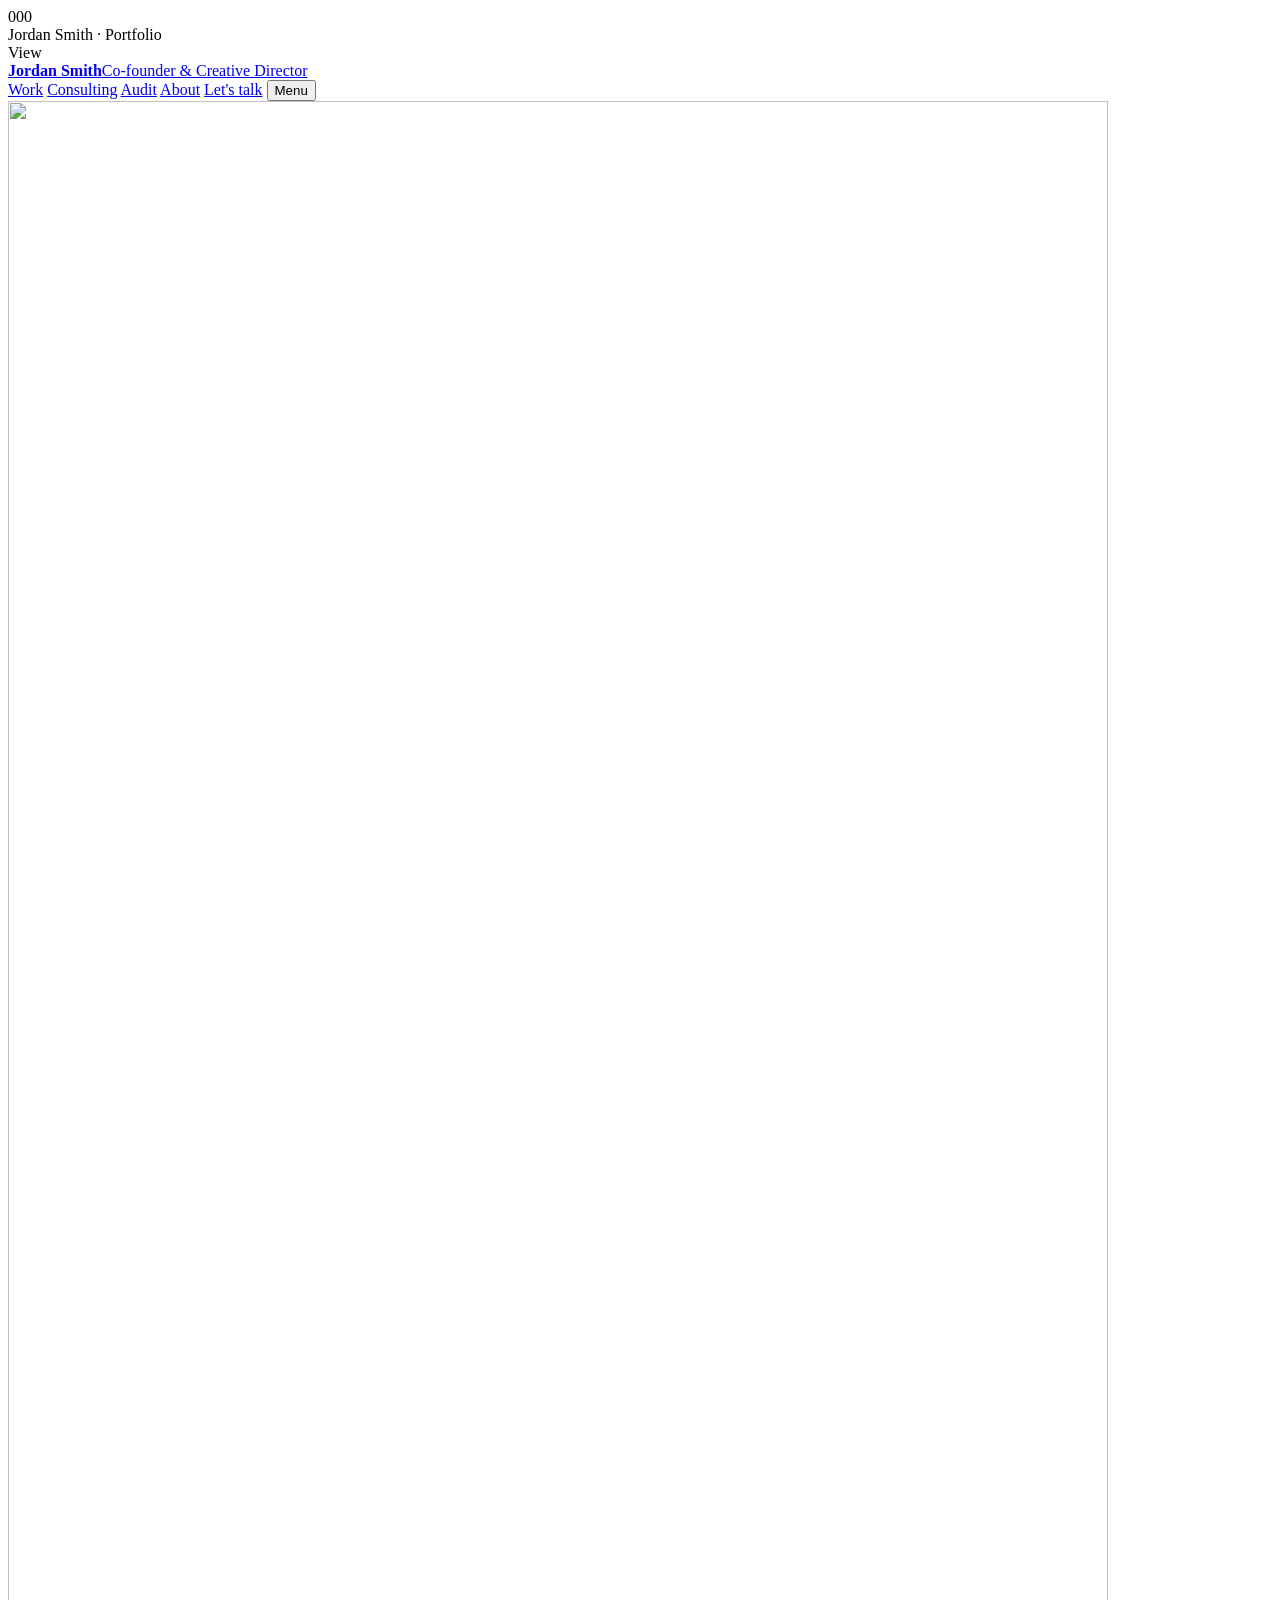
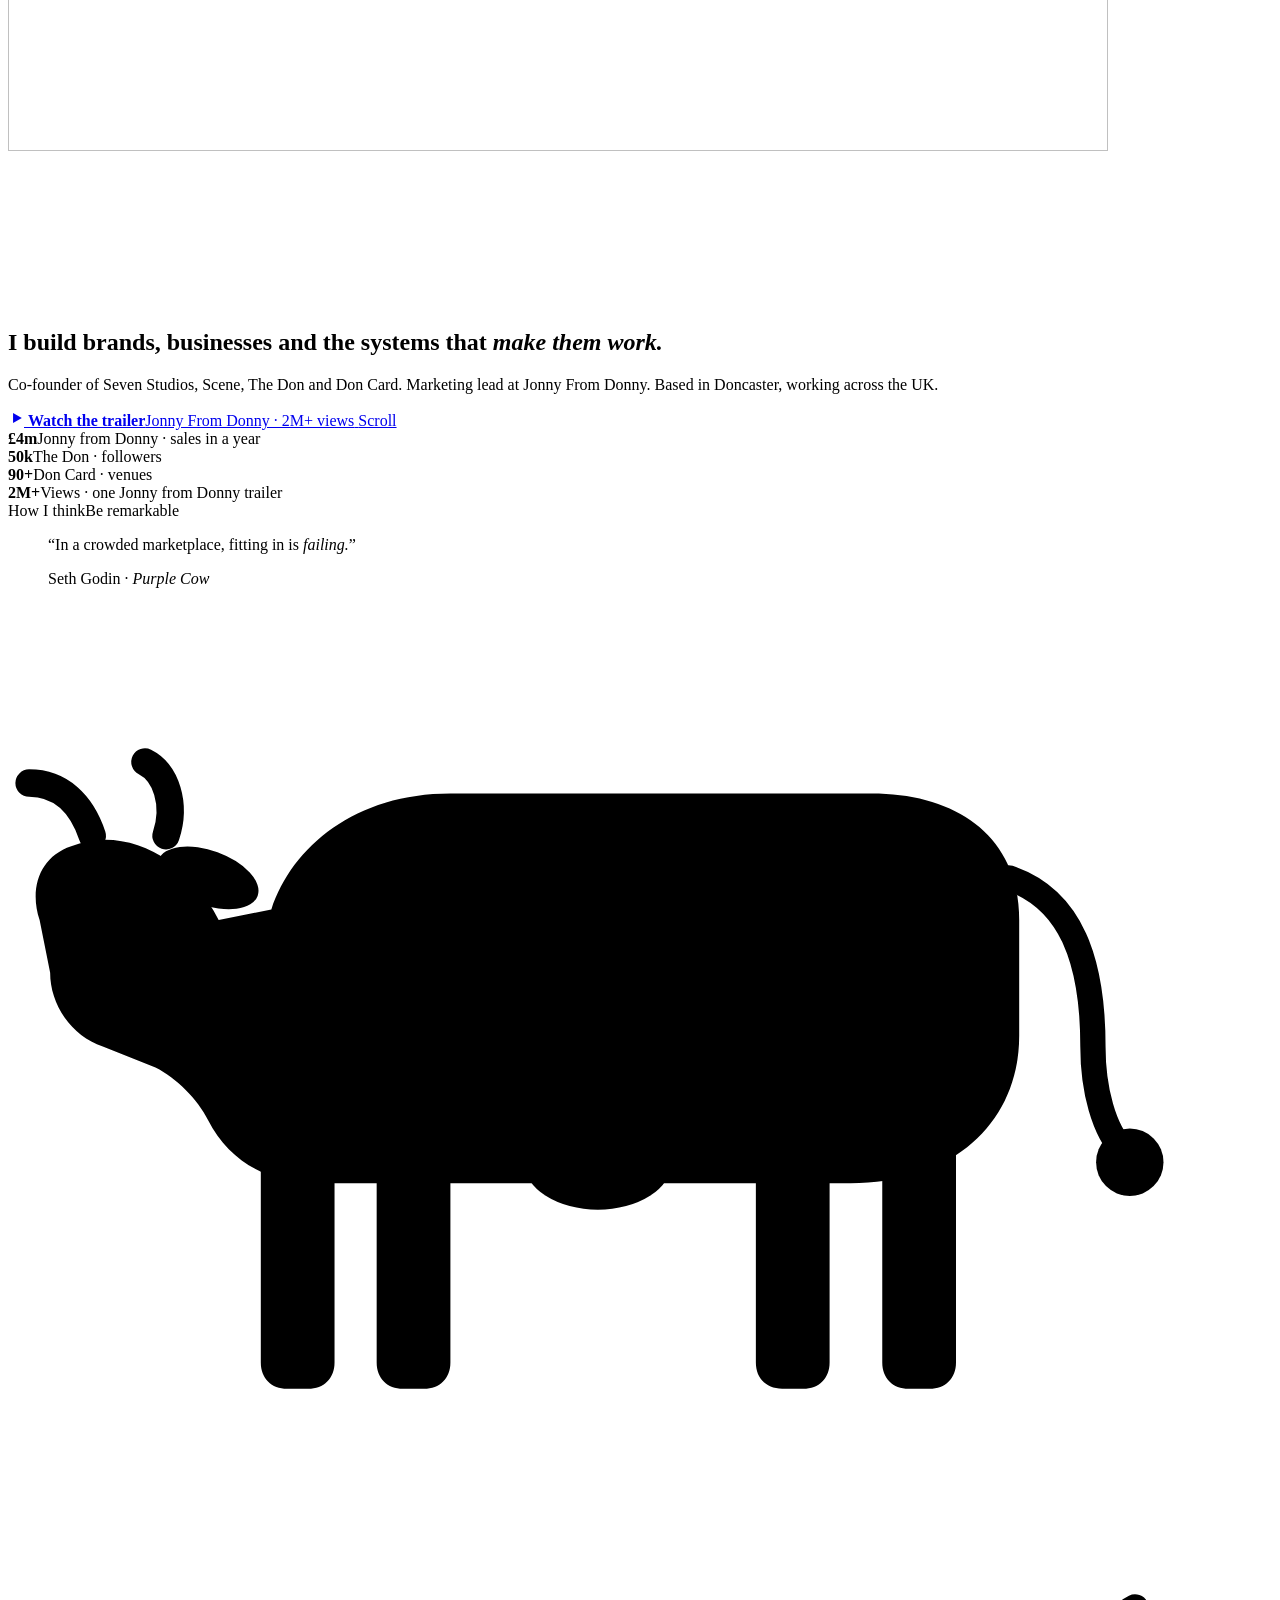
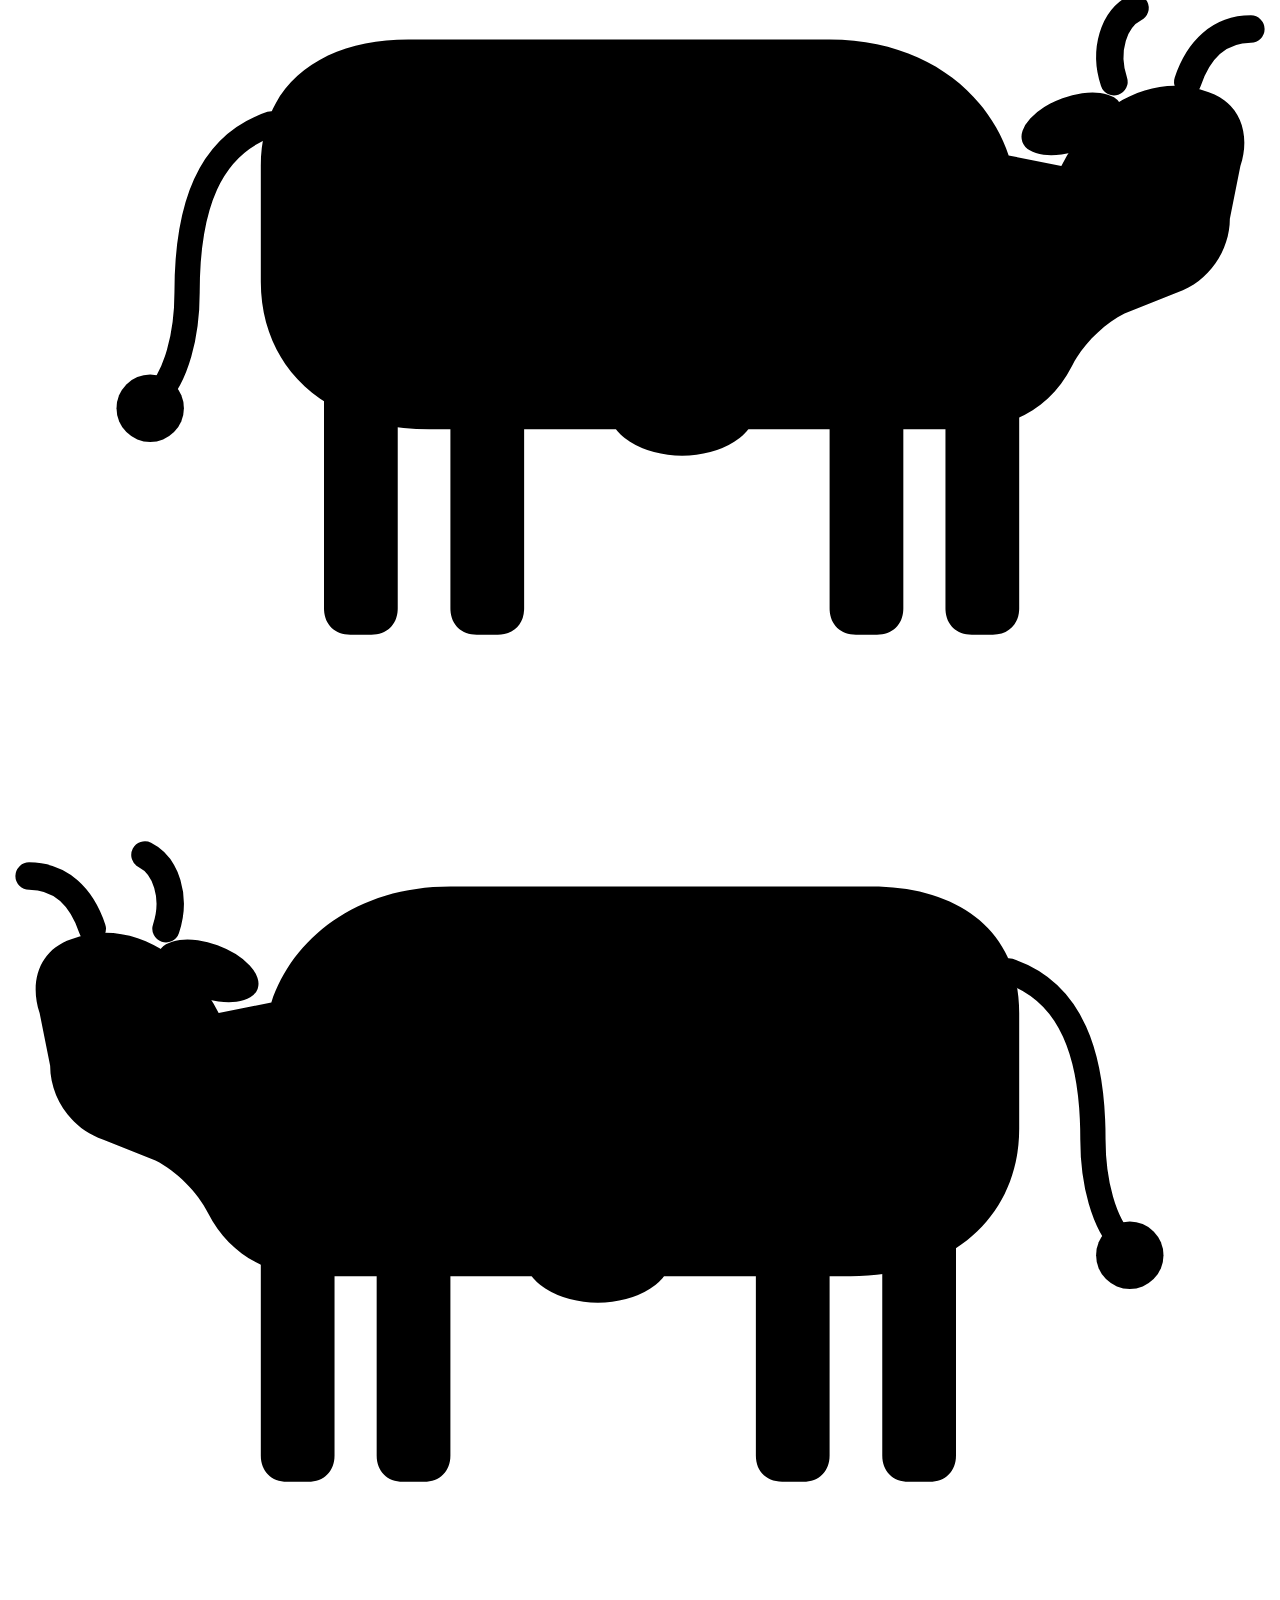
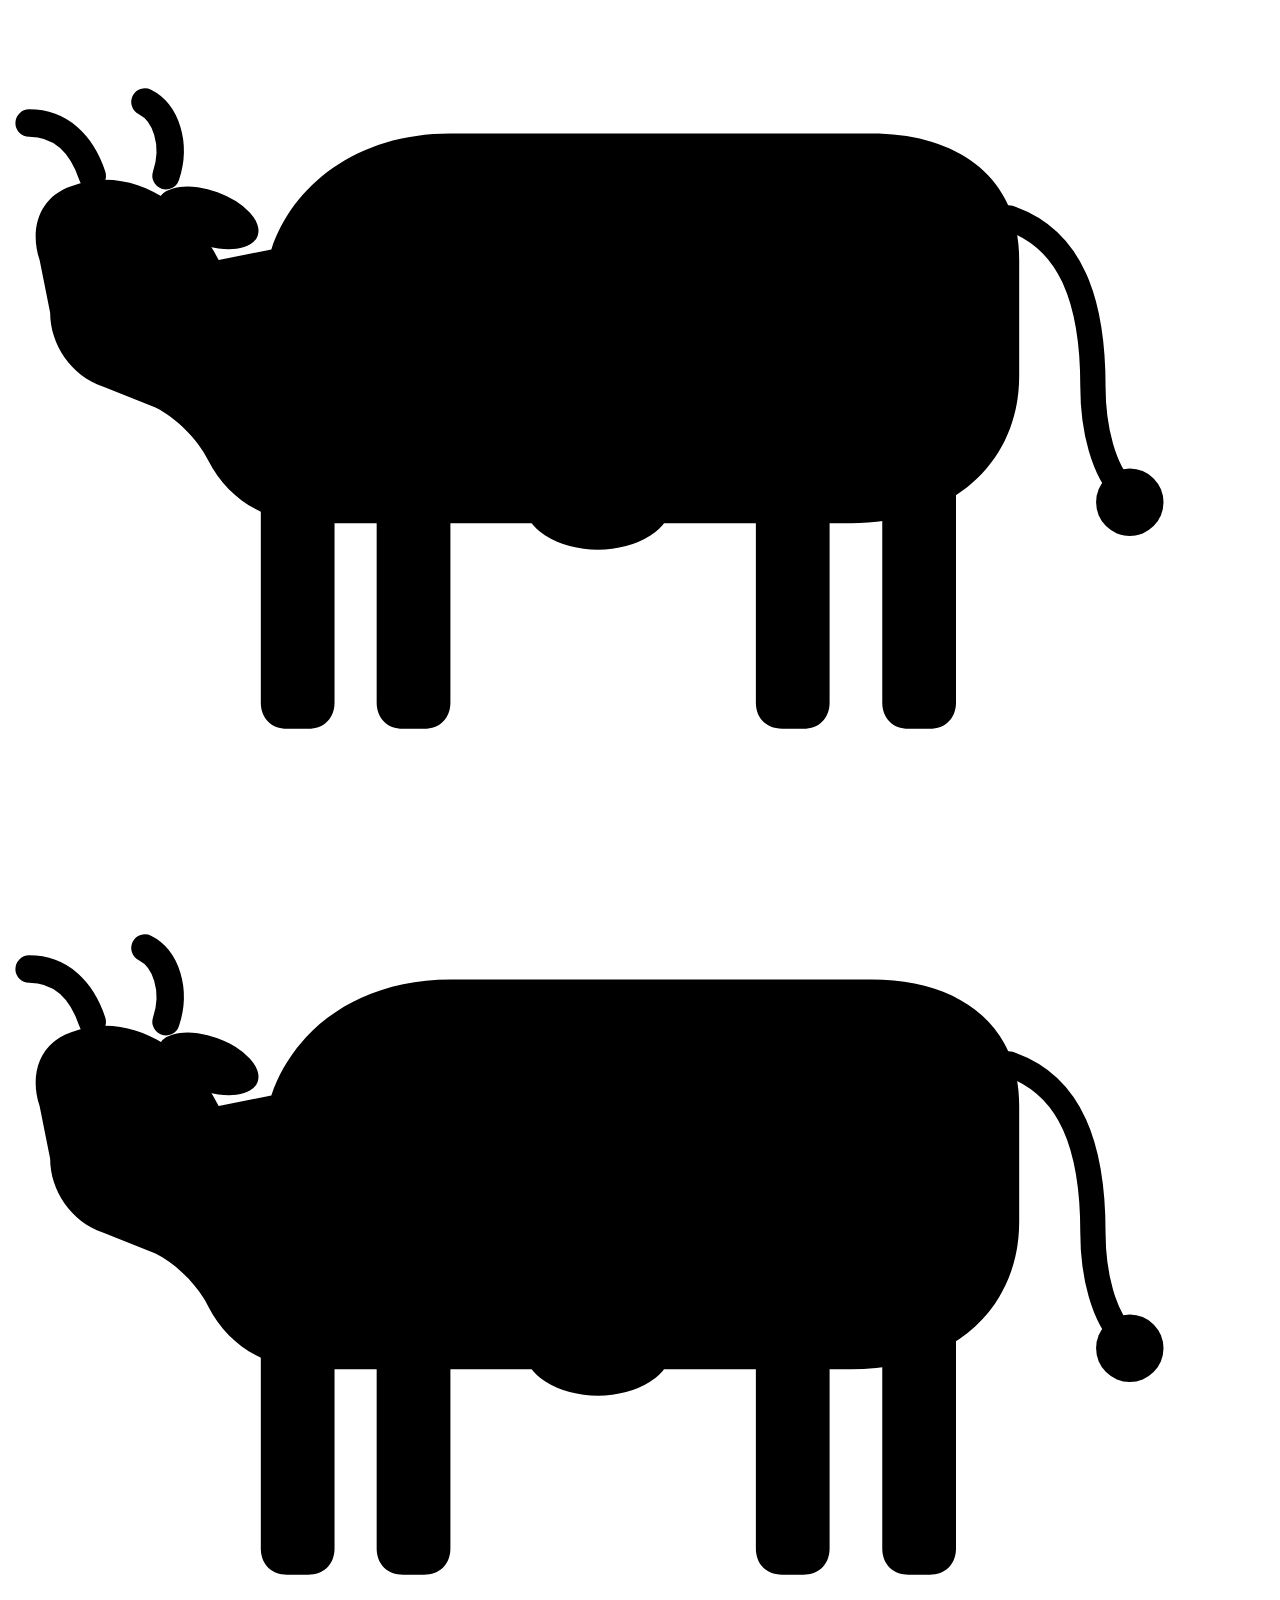
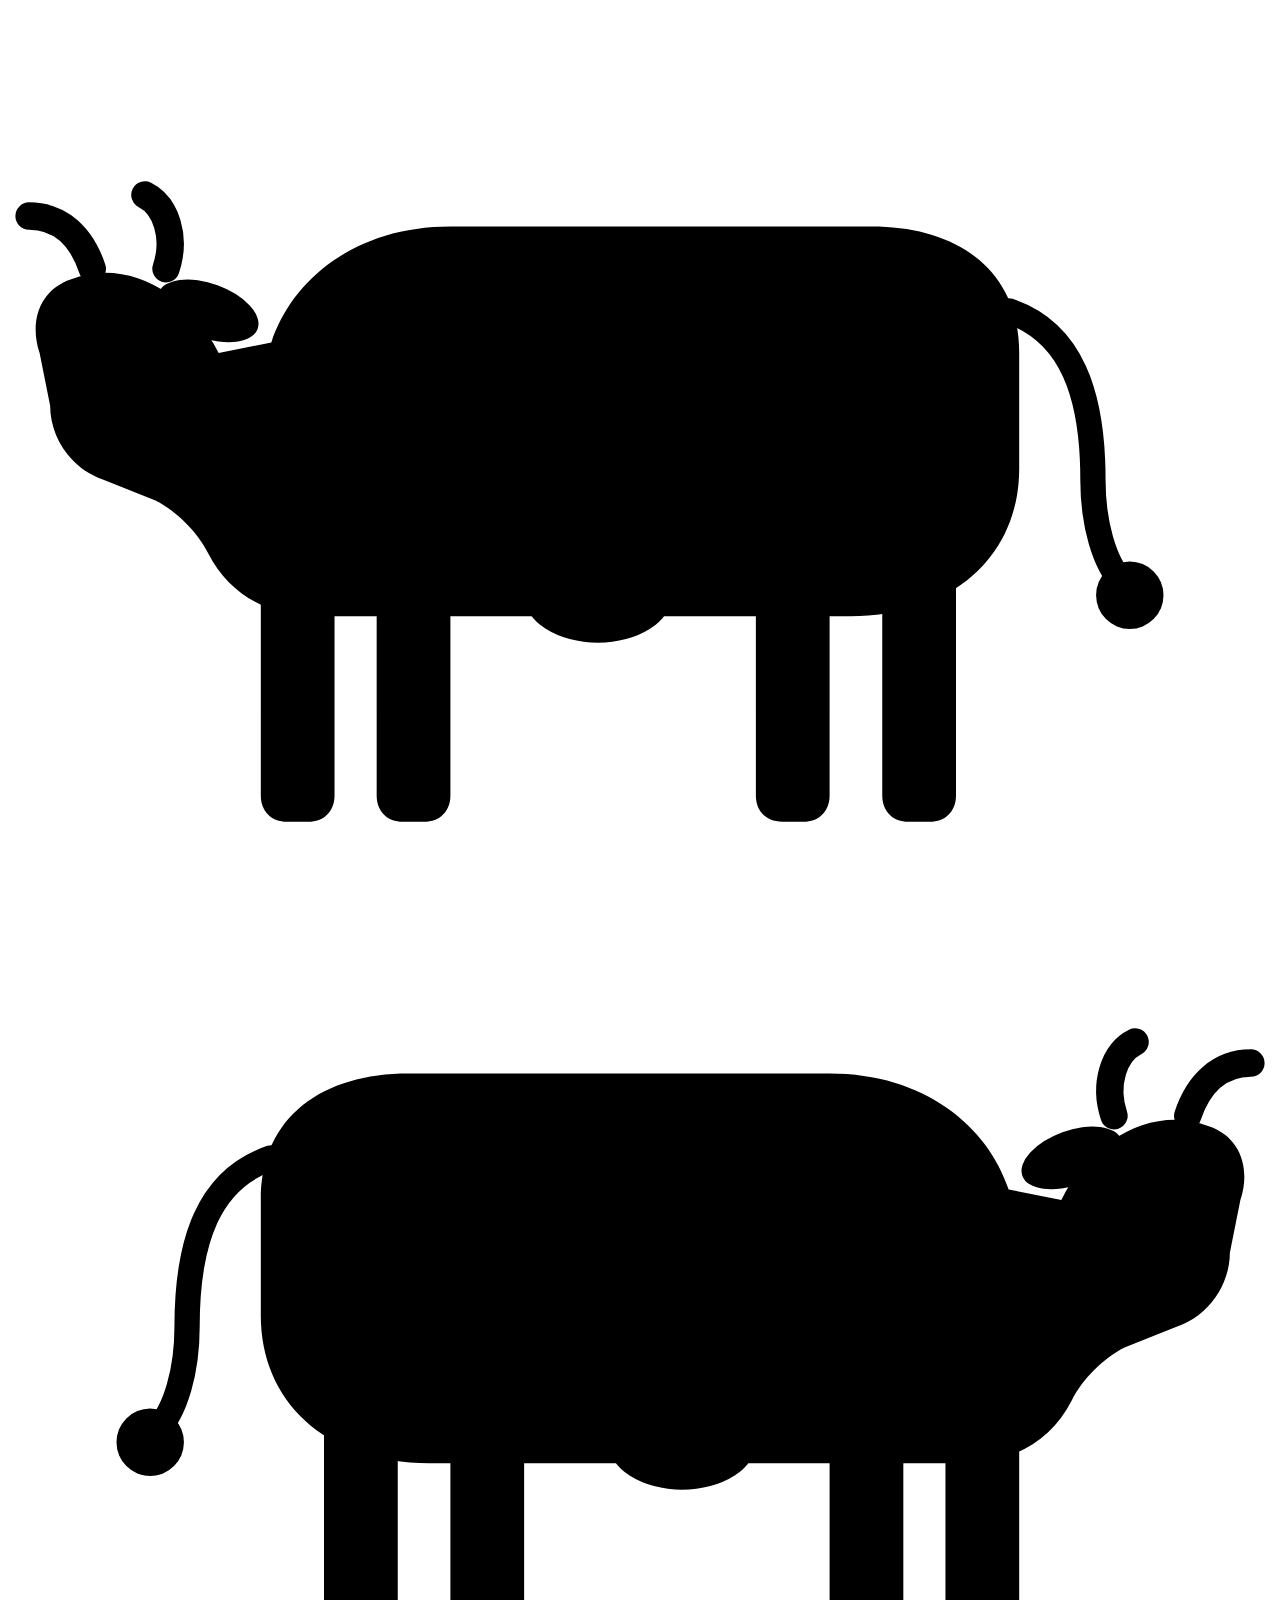
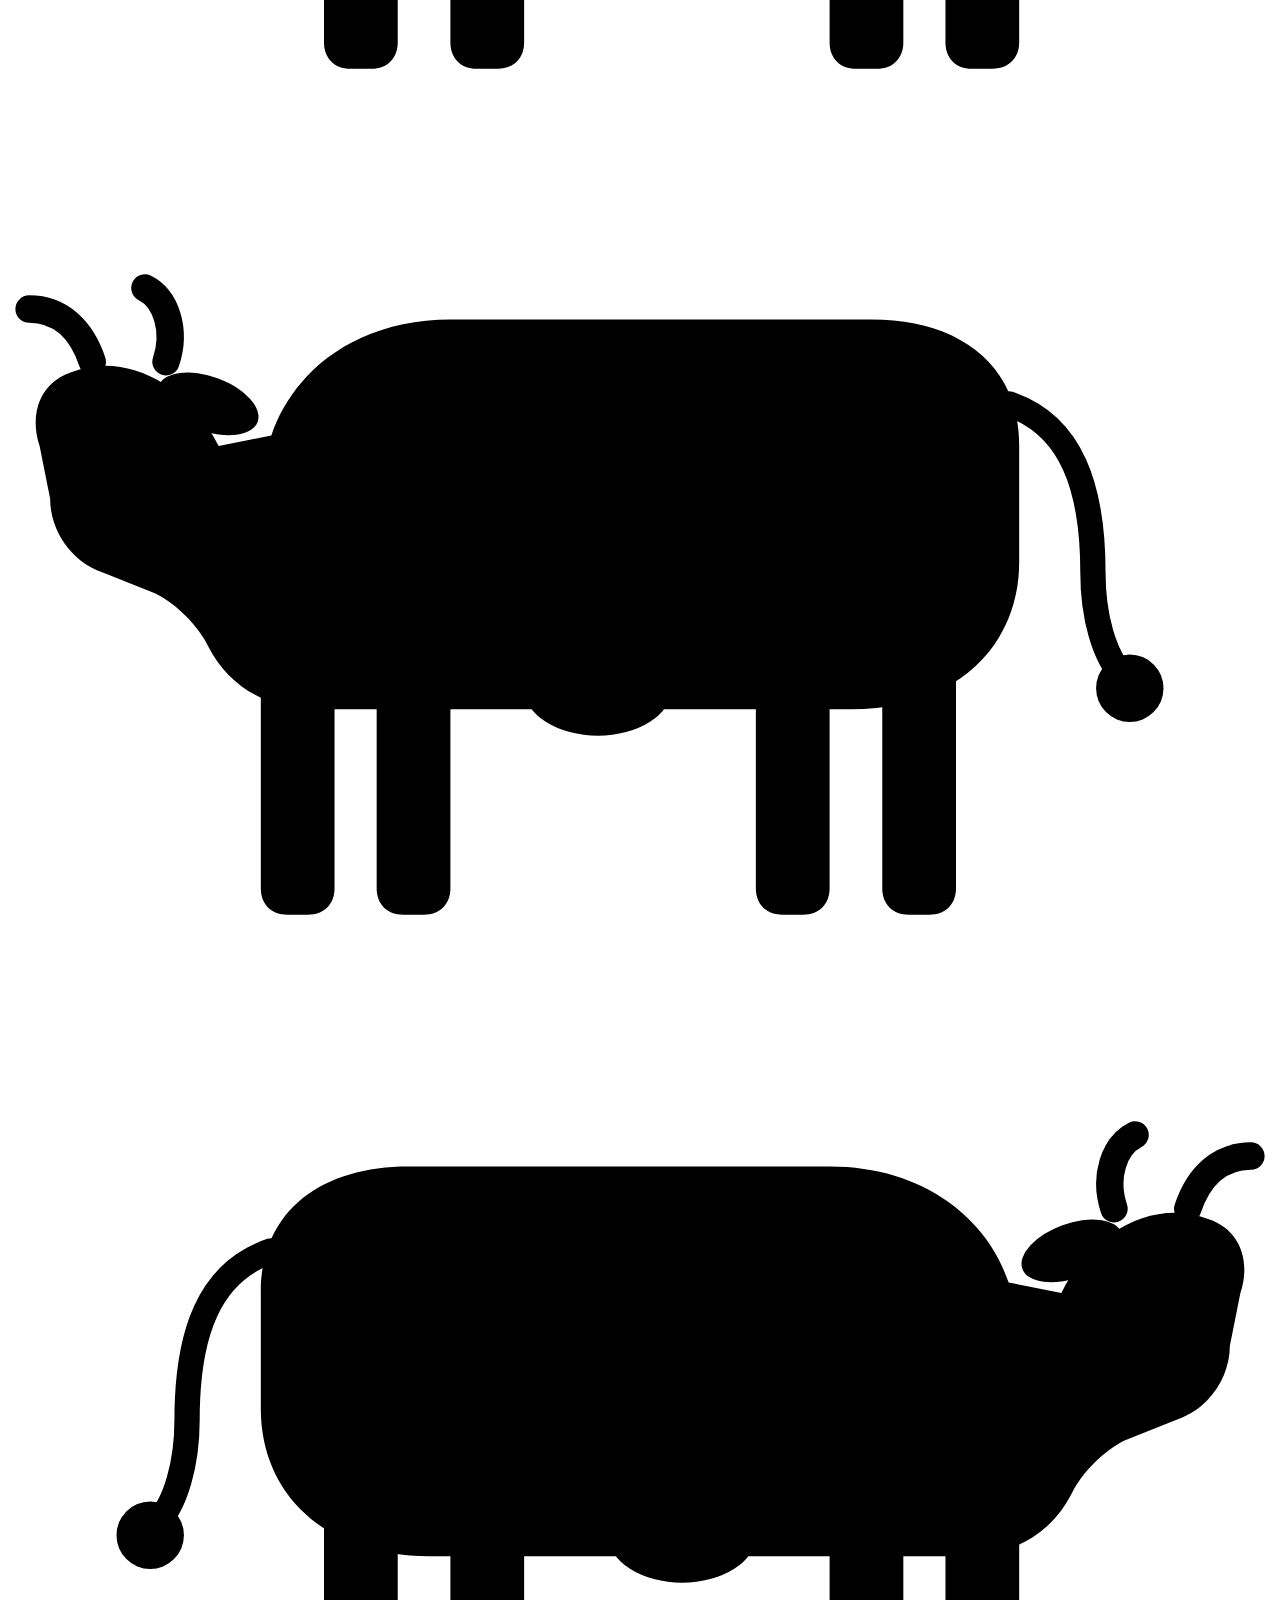
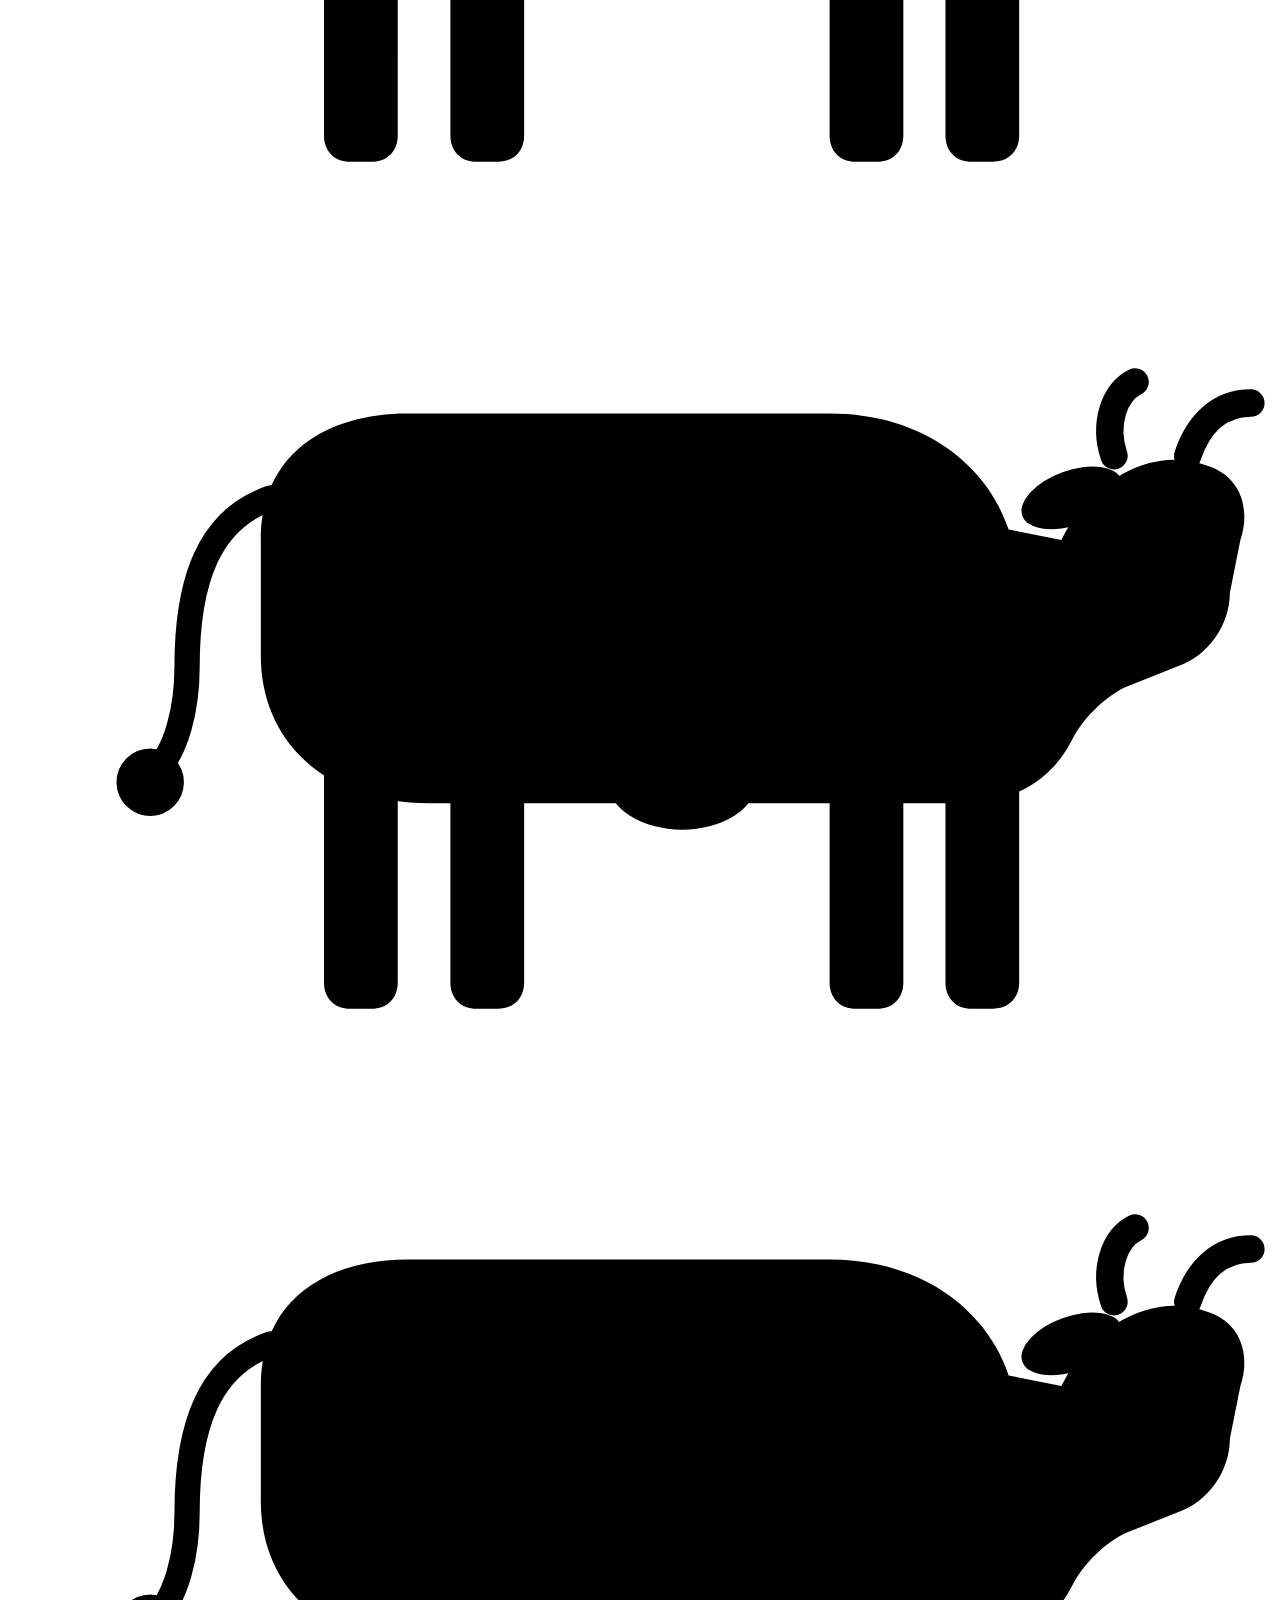
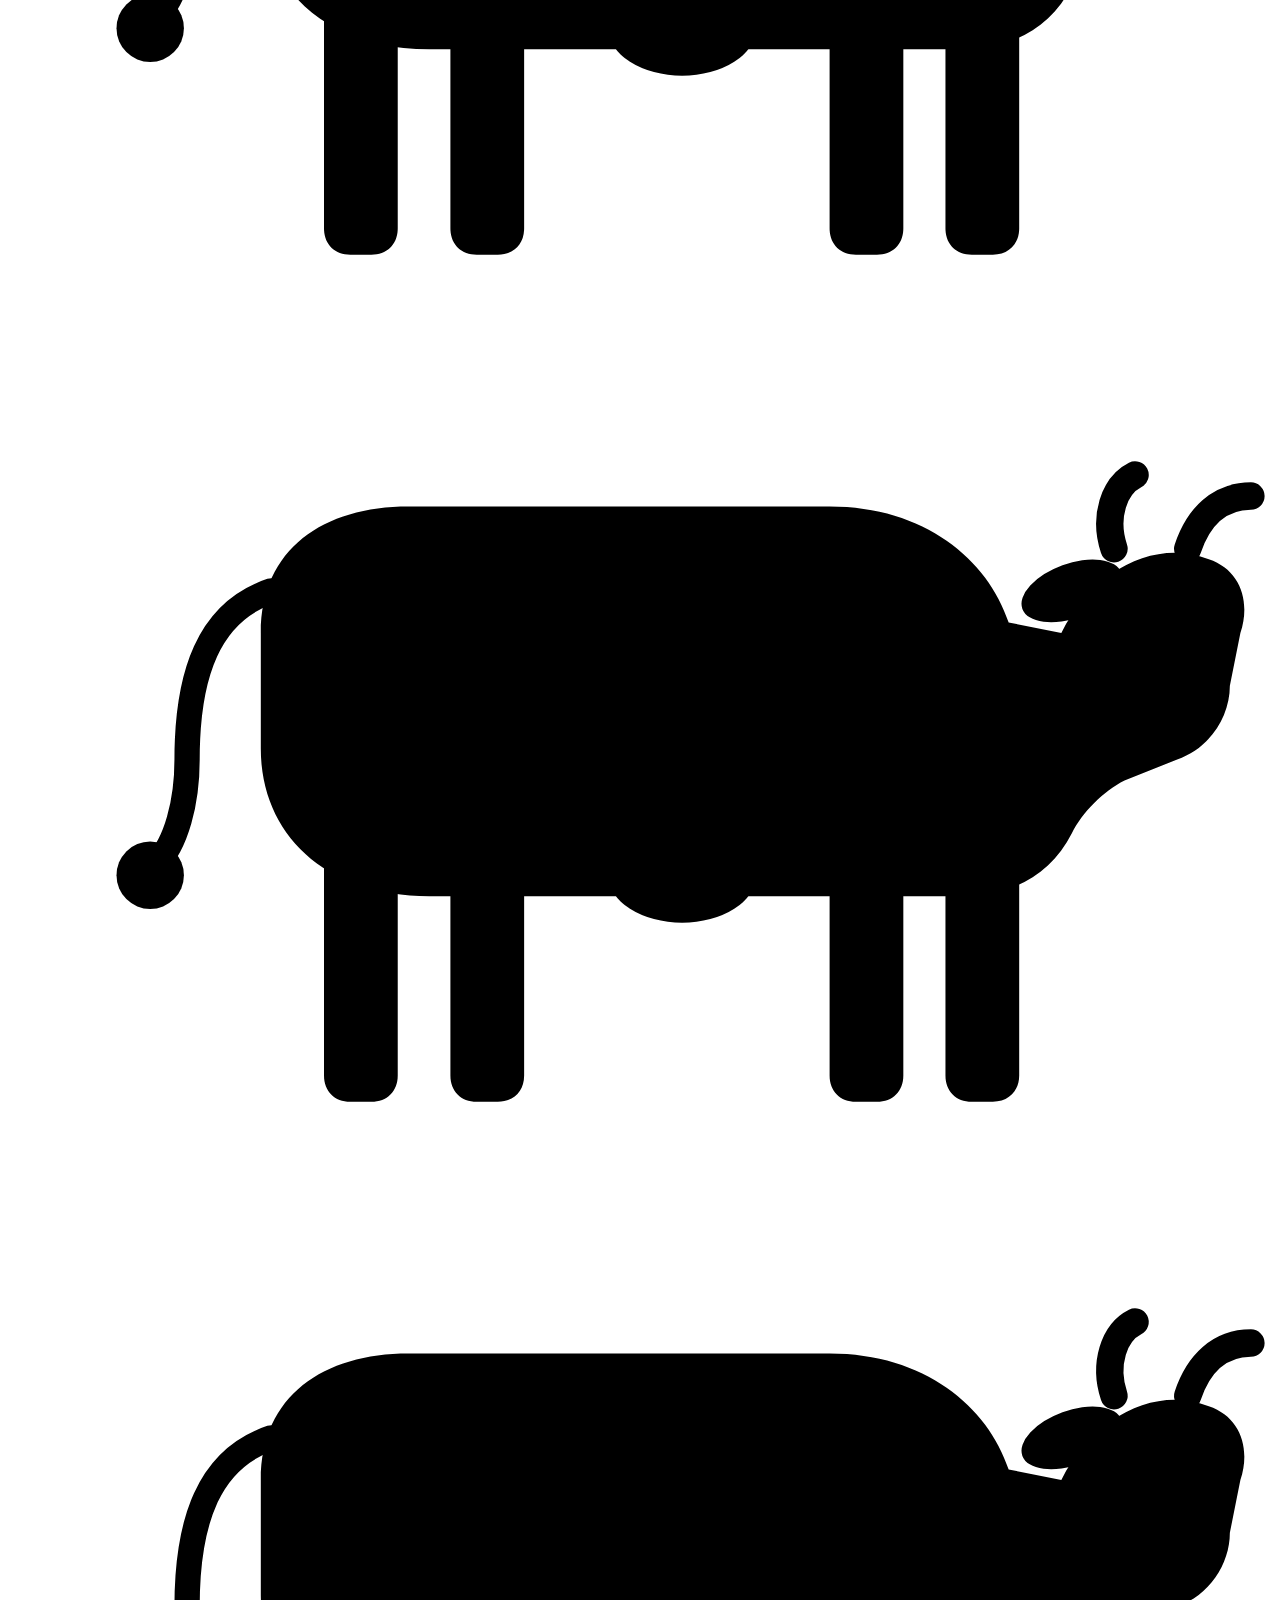
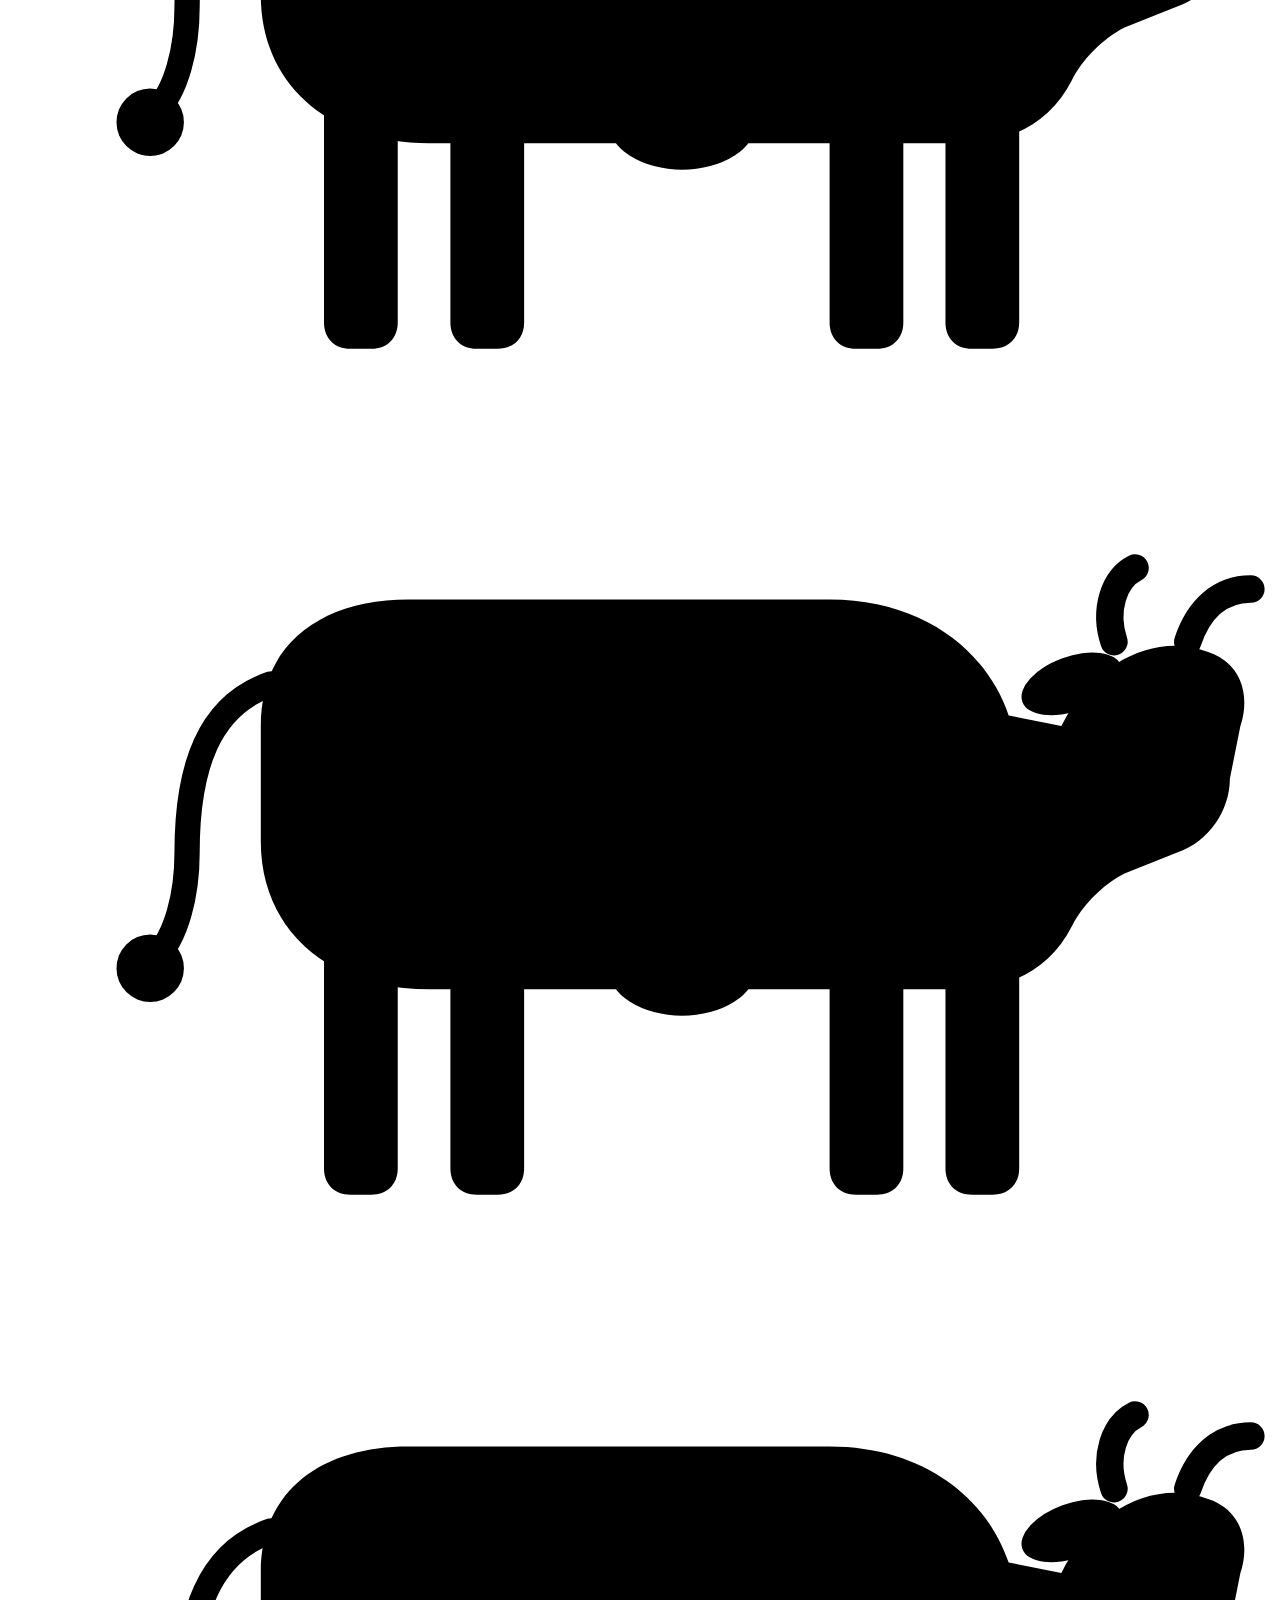
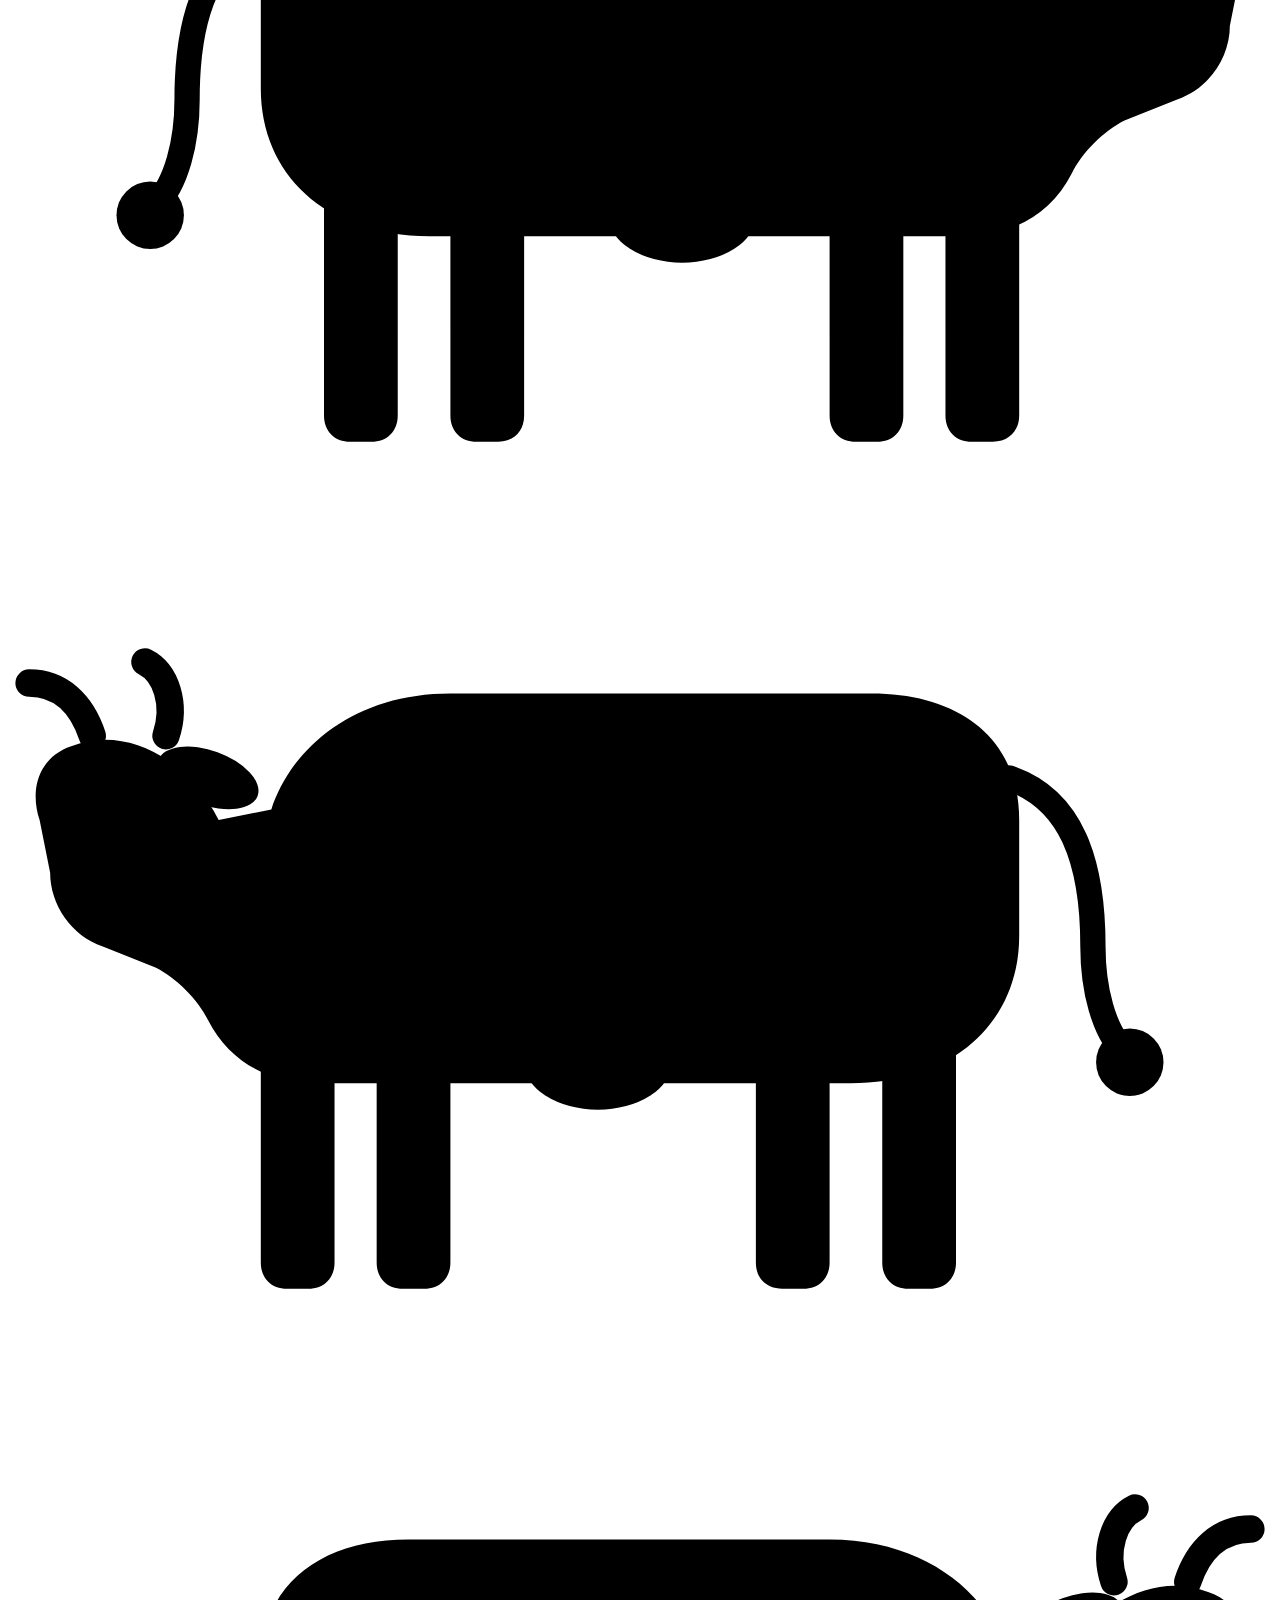
==== commit 1b9418e4: "Phase 2: WebGL portrait hero - Hand-written WebGL (no libraries): depth-map parallax driven by mouse" ====
--- a/public/index.html
+++ b/public/index.html
@@ -56,9 +56,9 @@
 <main id="top">
   <!-- HERO -->
   <section class="hero dark" aria-label="Introduction">
-    <canvas class="smoke" id="smoke" aria-hidden="true" hidden></canvas>
-    <div class="hero-film" aria-hidden="true">
-      <img src="terry-1.jpg" alt="" class="on"><img src="terry-2.jpg" alt=""><img src="terry-3.jpg" alt=""><img src="terry-4.jpg" alt="">
+    <div class="hero-portrait" aria-hidden="true">
+      <img src="media/hero.jpg" alt="" id="heroImg" width="1100" height="1650" fetchpriority="high" decoding="async">
+      <canvas id="heroGL"></canvas>
     </div>
     <div class="grain" id="grain" aria-hidden="true"></div>
     <div class="wrap">
@@ -632,6 +632,7 @@
 <script src="js/vendor/lenis.min.js" defer></script>
 <script src="js/site.js" defer></script>
 <script src="js/motion.js" defer></script>
+<script src="js/hero.js" defer></script>
 
 </body>
 </html>
--- a/public/css/site.css
+++ b/public/css/site.css
@@ -834,3 +834,10 @@
 /* masked line reveals: SplitText wraps each line in a clipping mask */
 .split-mask{overflow:clip;padding-bottom:.06em;margin-bottom:-.06em}
 .split-line{display:block}
+
+/* ---------- hero portrait (WebGL: depth parallax + fluid colour reveal; the img is the static fallback) ---------- */
+.hero-portrait{position:absolute;inset:0;overflow:hidden;background:#000}
+.hero-portrait img{position:absolute;inset:0;width:100%;height:100%;object-fit:cover;object-position:43% 58%;filter:grayscale(1) brightness(.62) contrast(1.12)}
+.hero-portrait canvas{position:absolute;inset:0;width:100%;height:100%;display:block;opacity:0;transition:opacity var(--d-slow) var(--ease)}
+.hero-portrait canvas.on{opacity:1}
+.hero-portrait::after{content:"";position:absolute;inset:0;pointer-events:none;background:linear-gradient(to top,rgba(10,10,10,.92),rgba(10,10,10,.15) 55%,rgba(10,10,10,.45))}
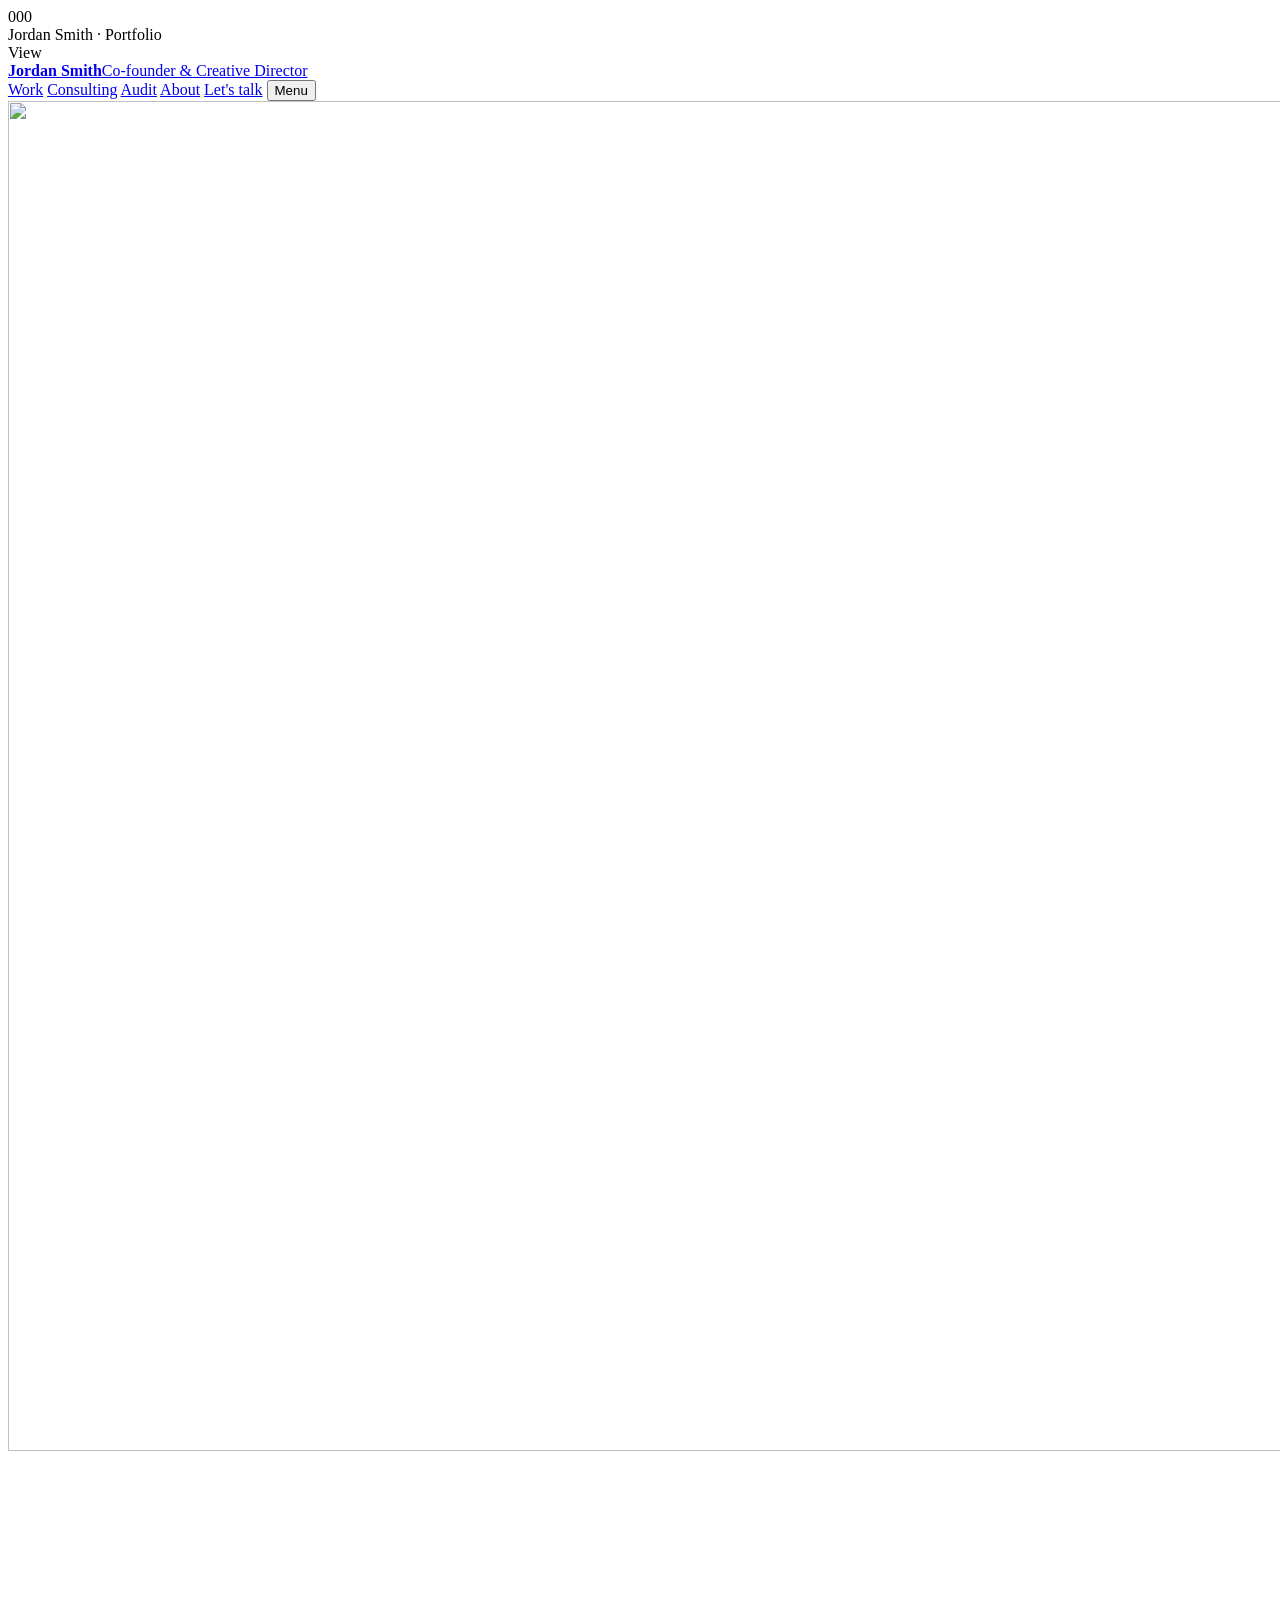
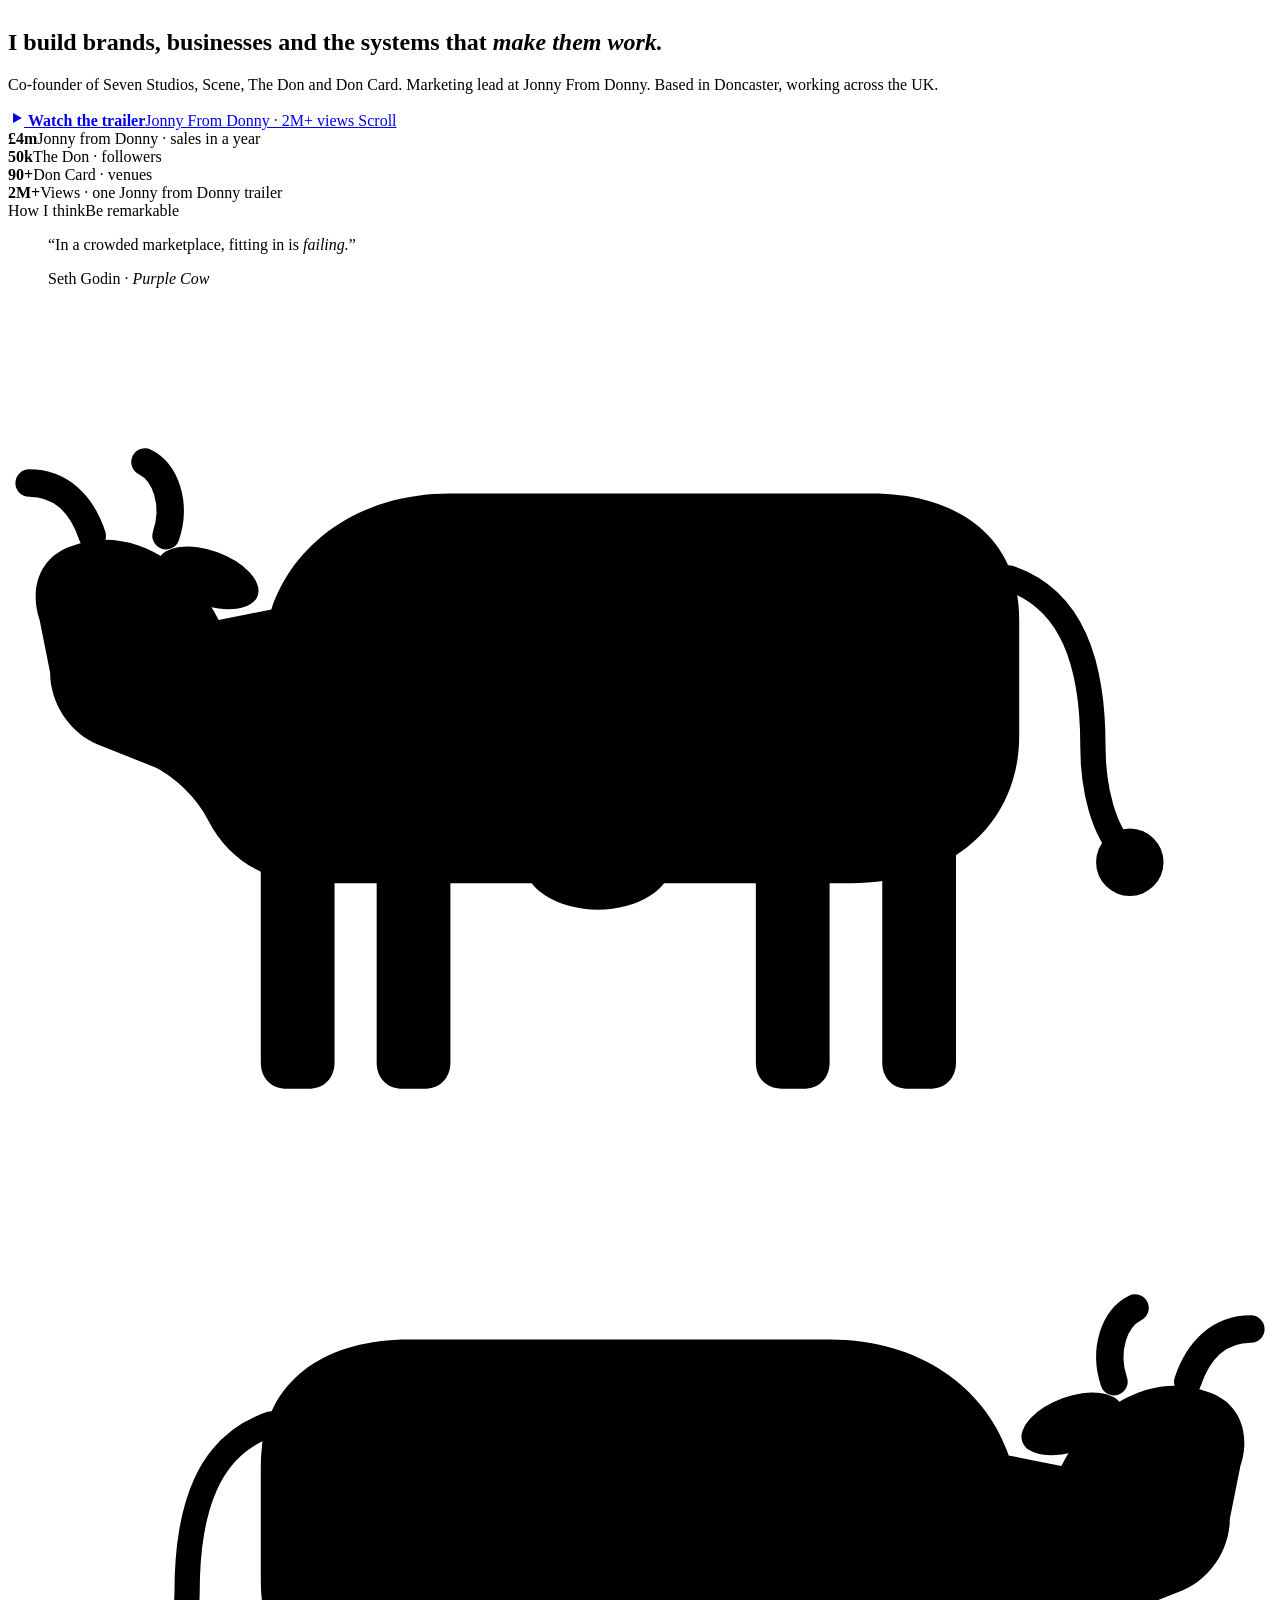
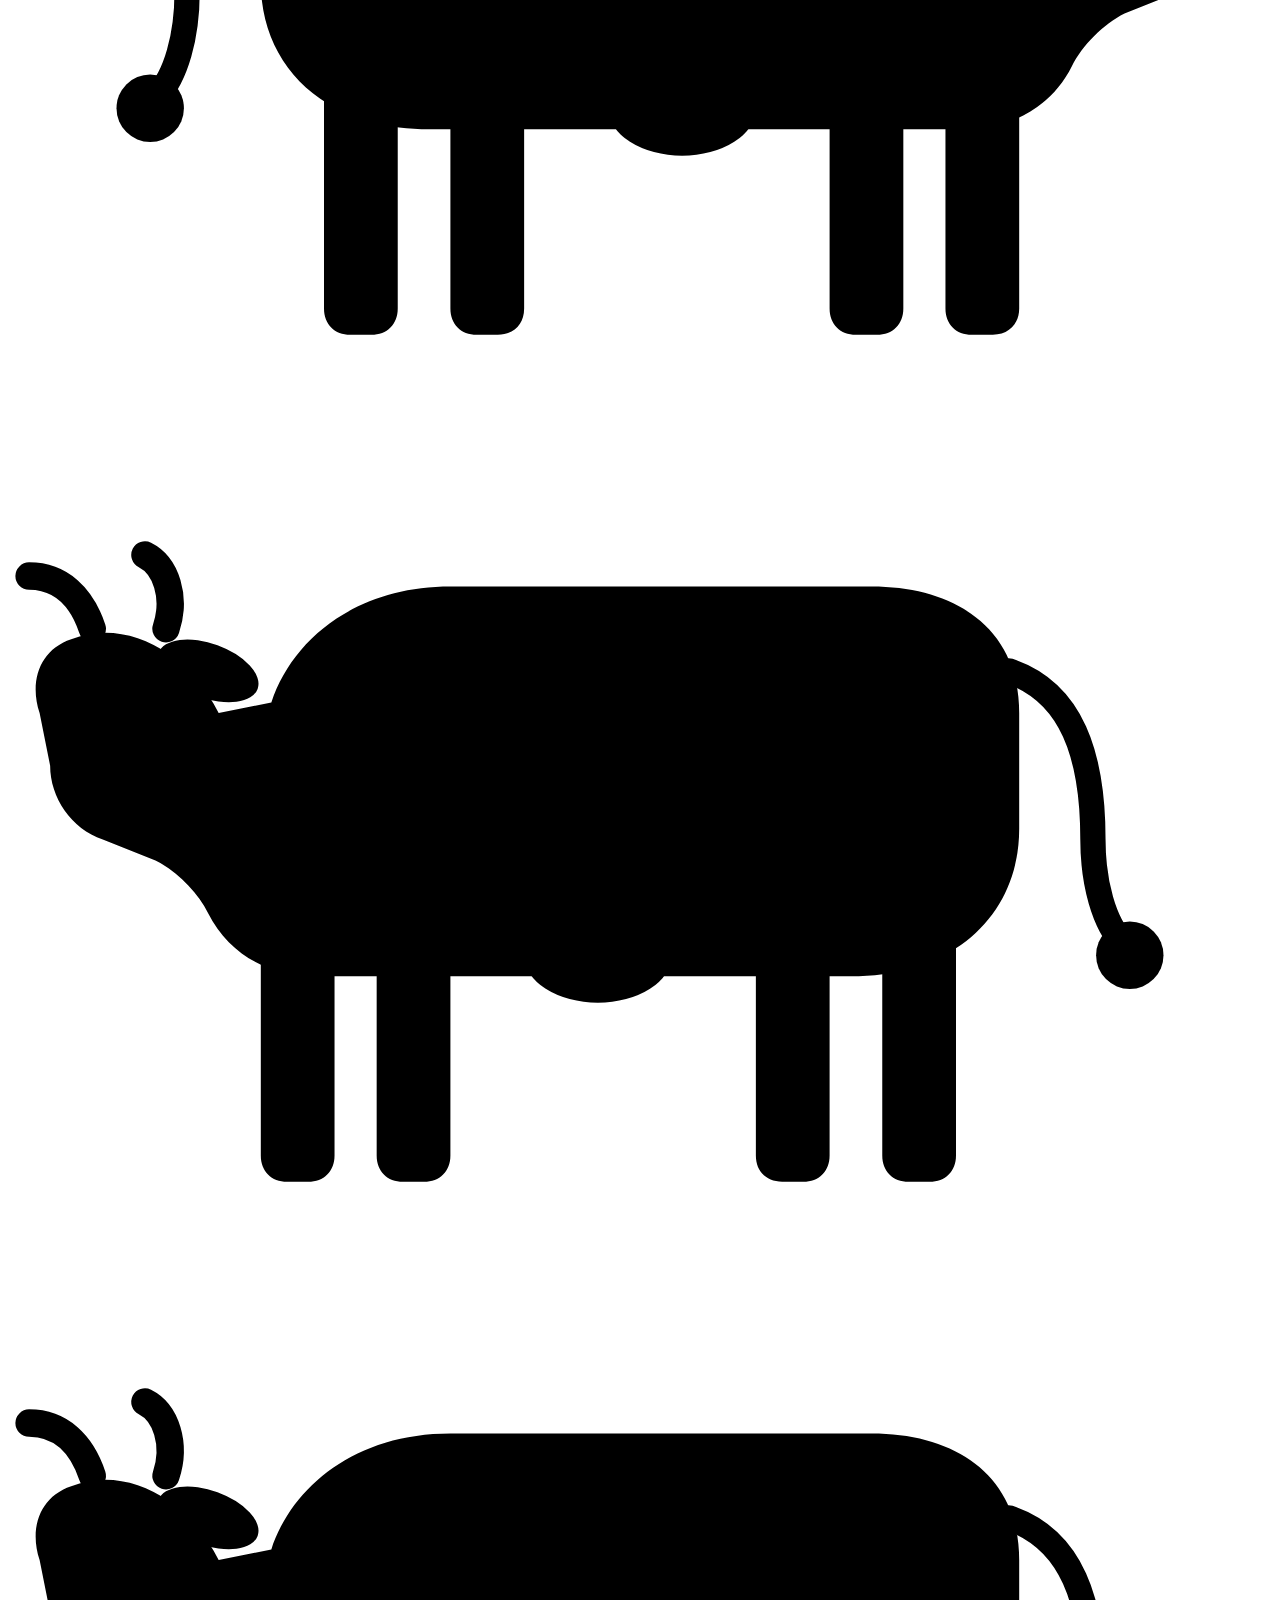
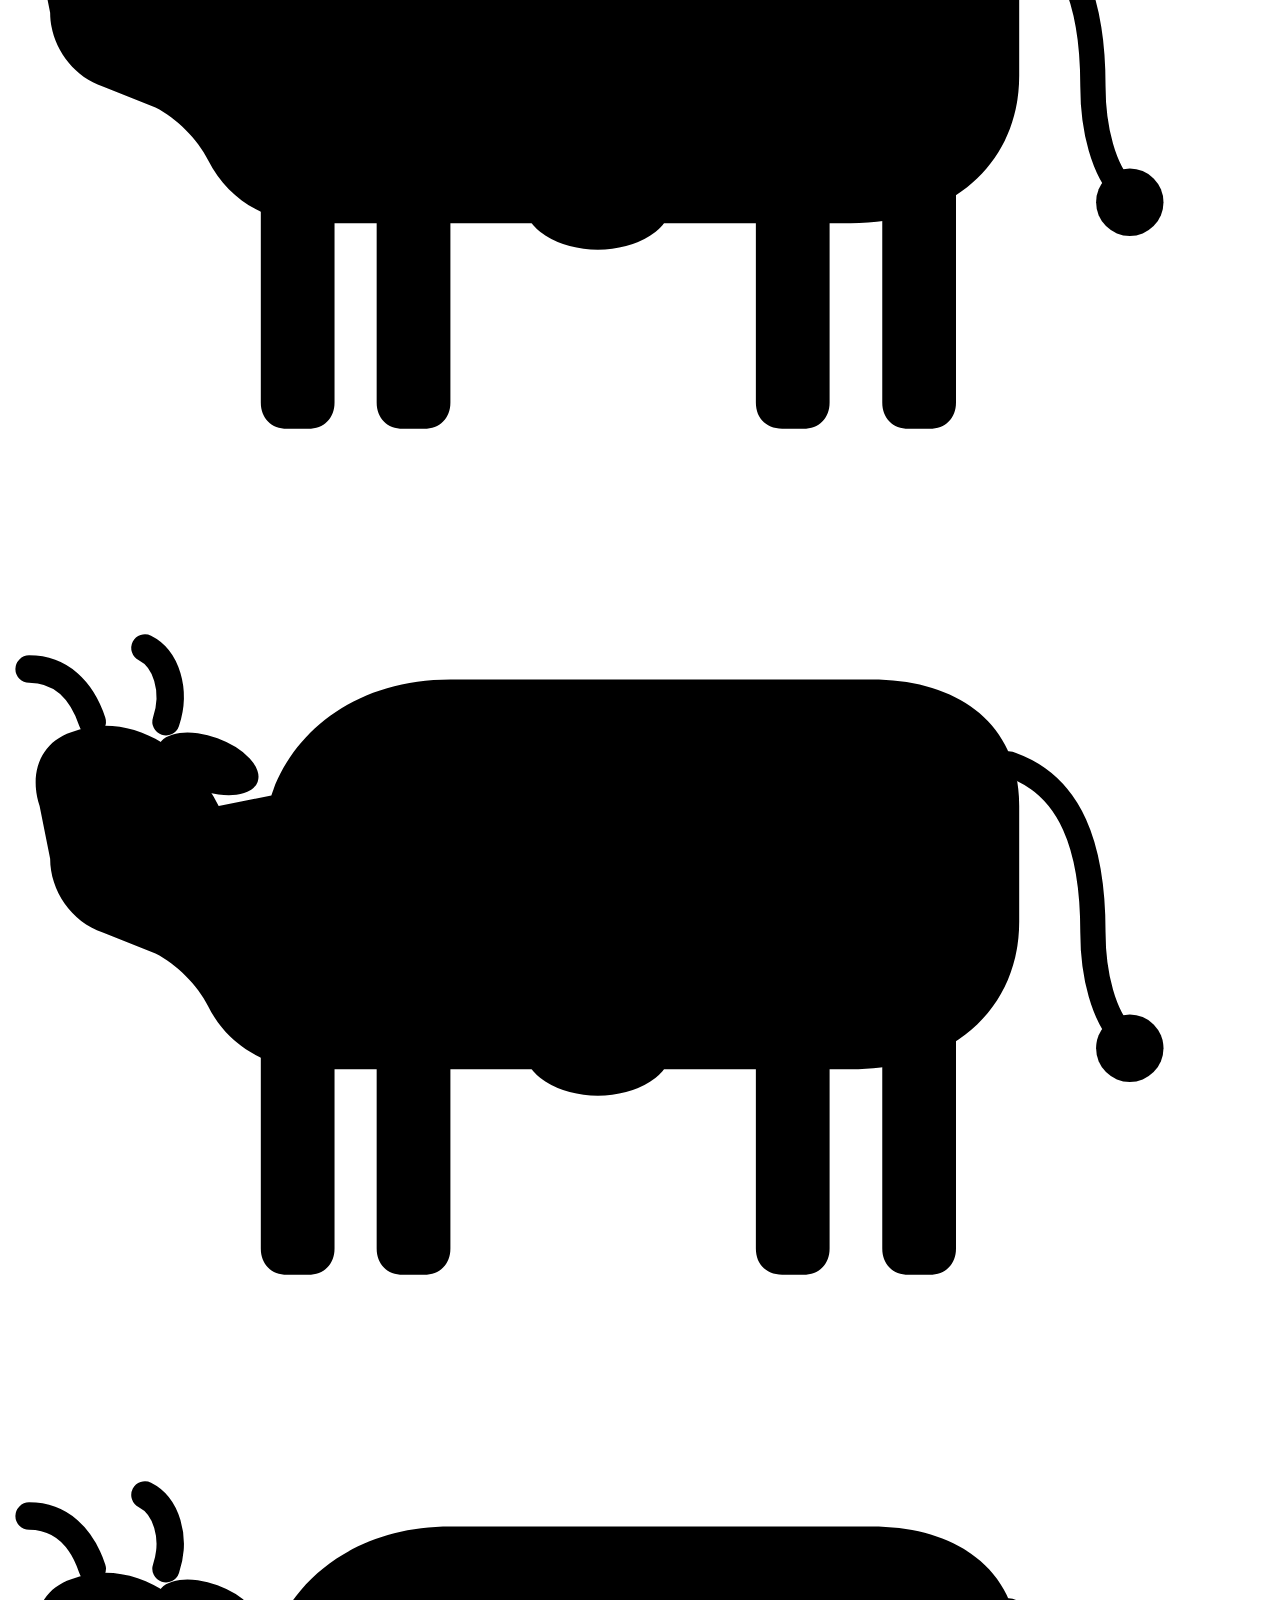
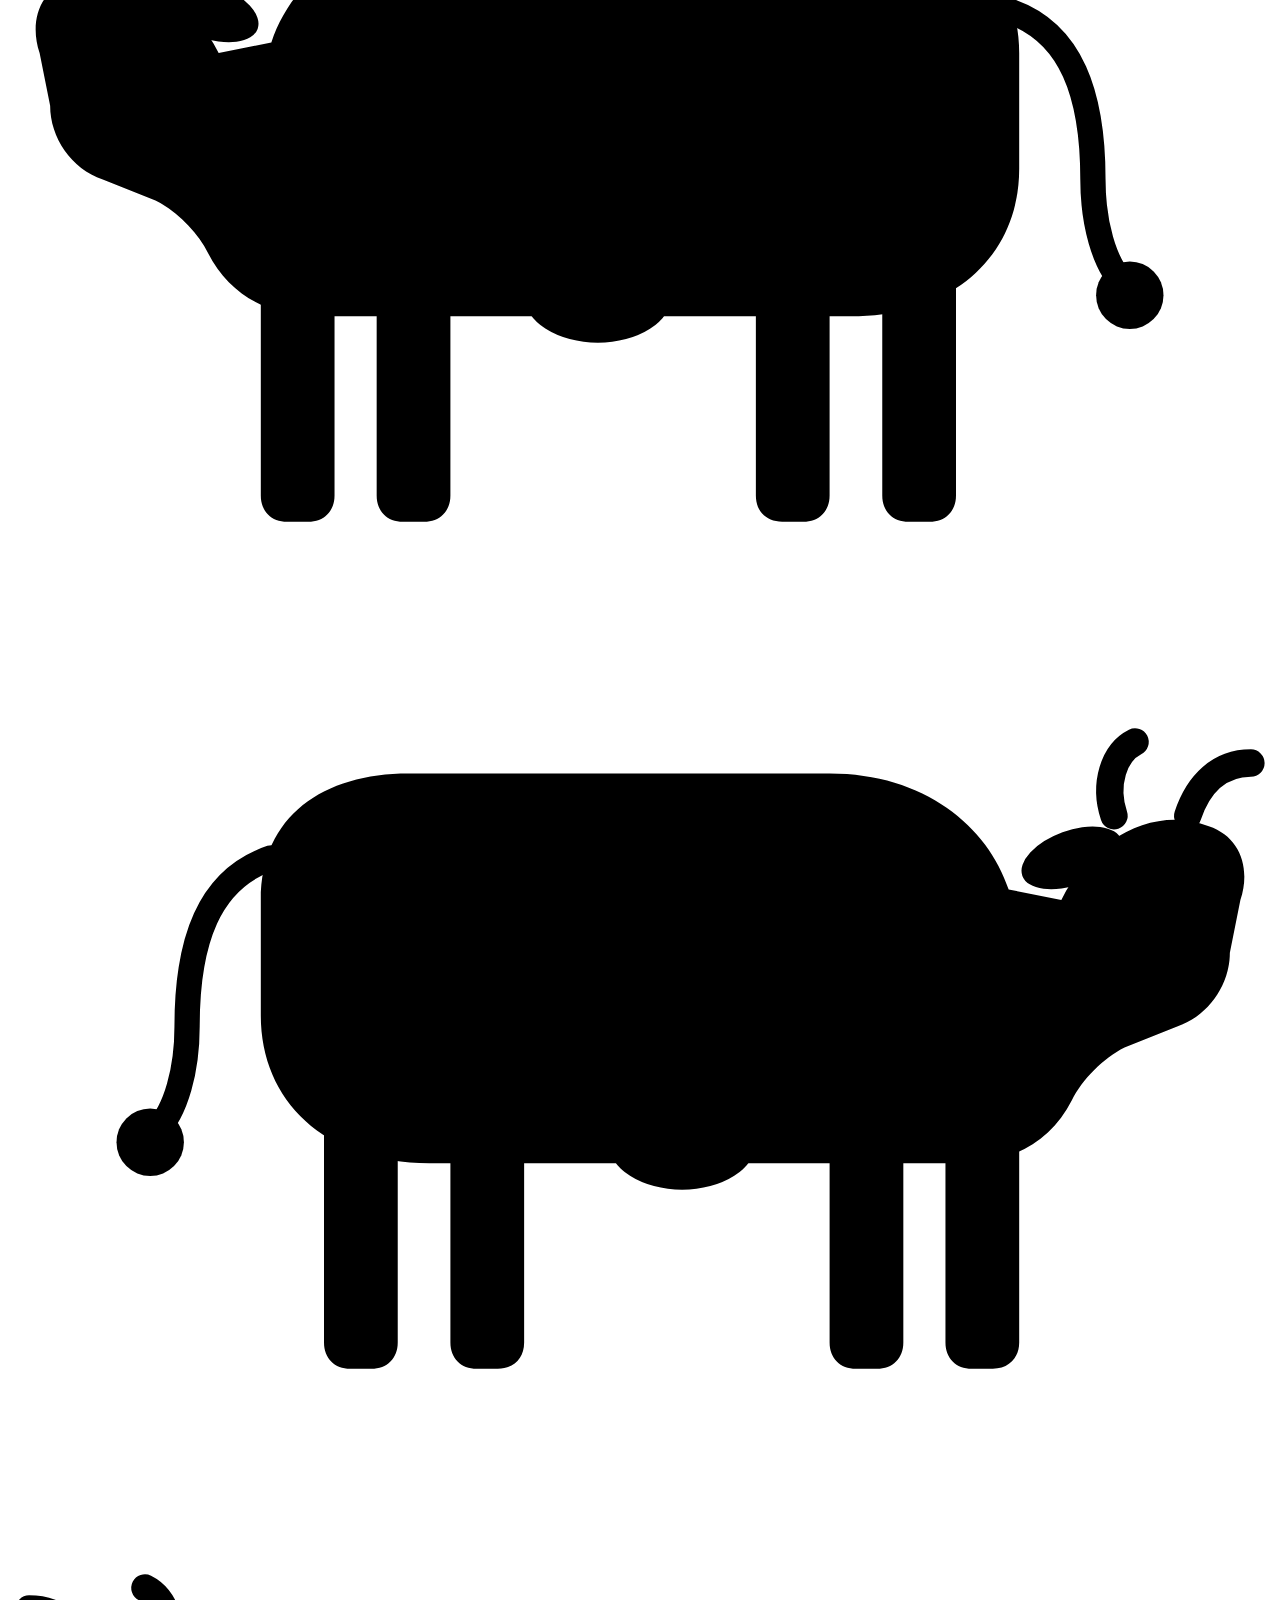
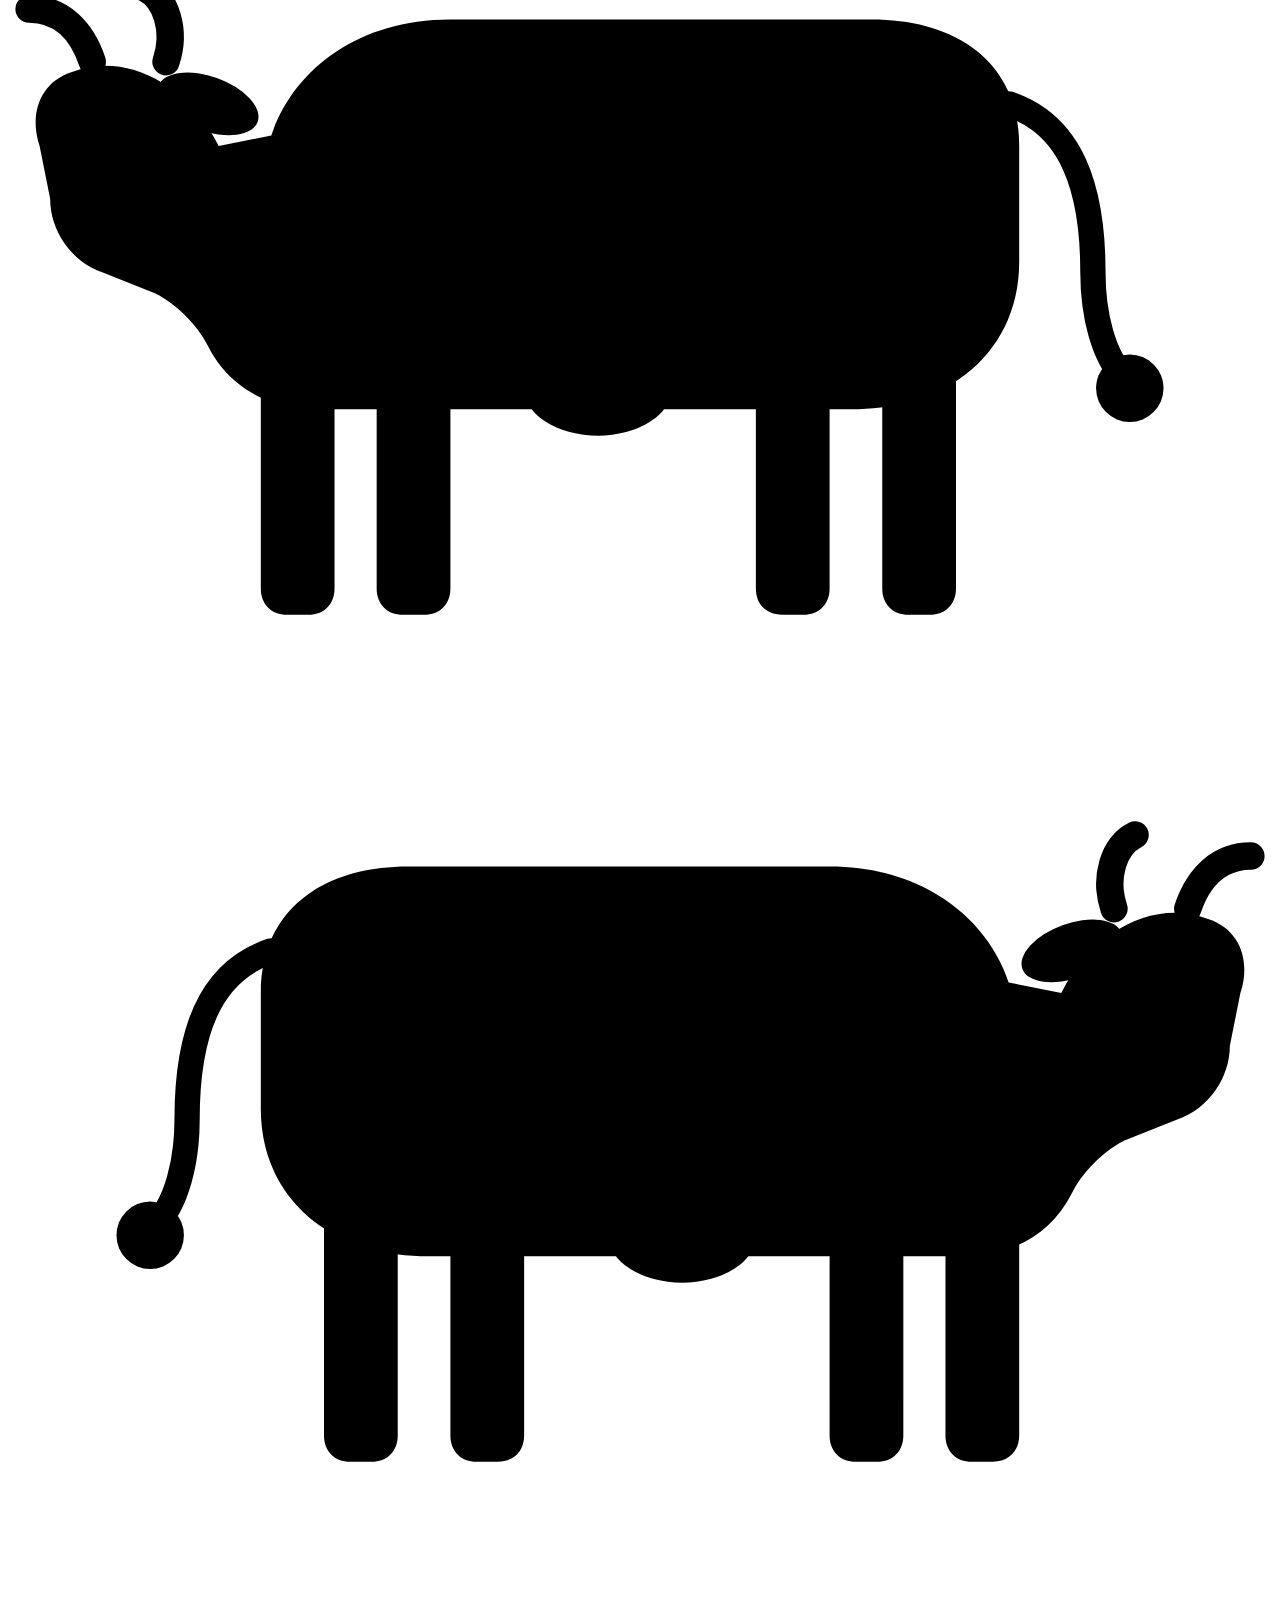
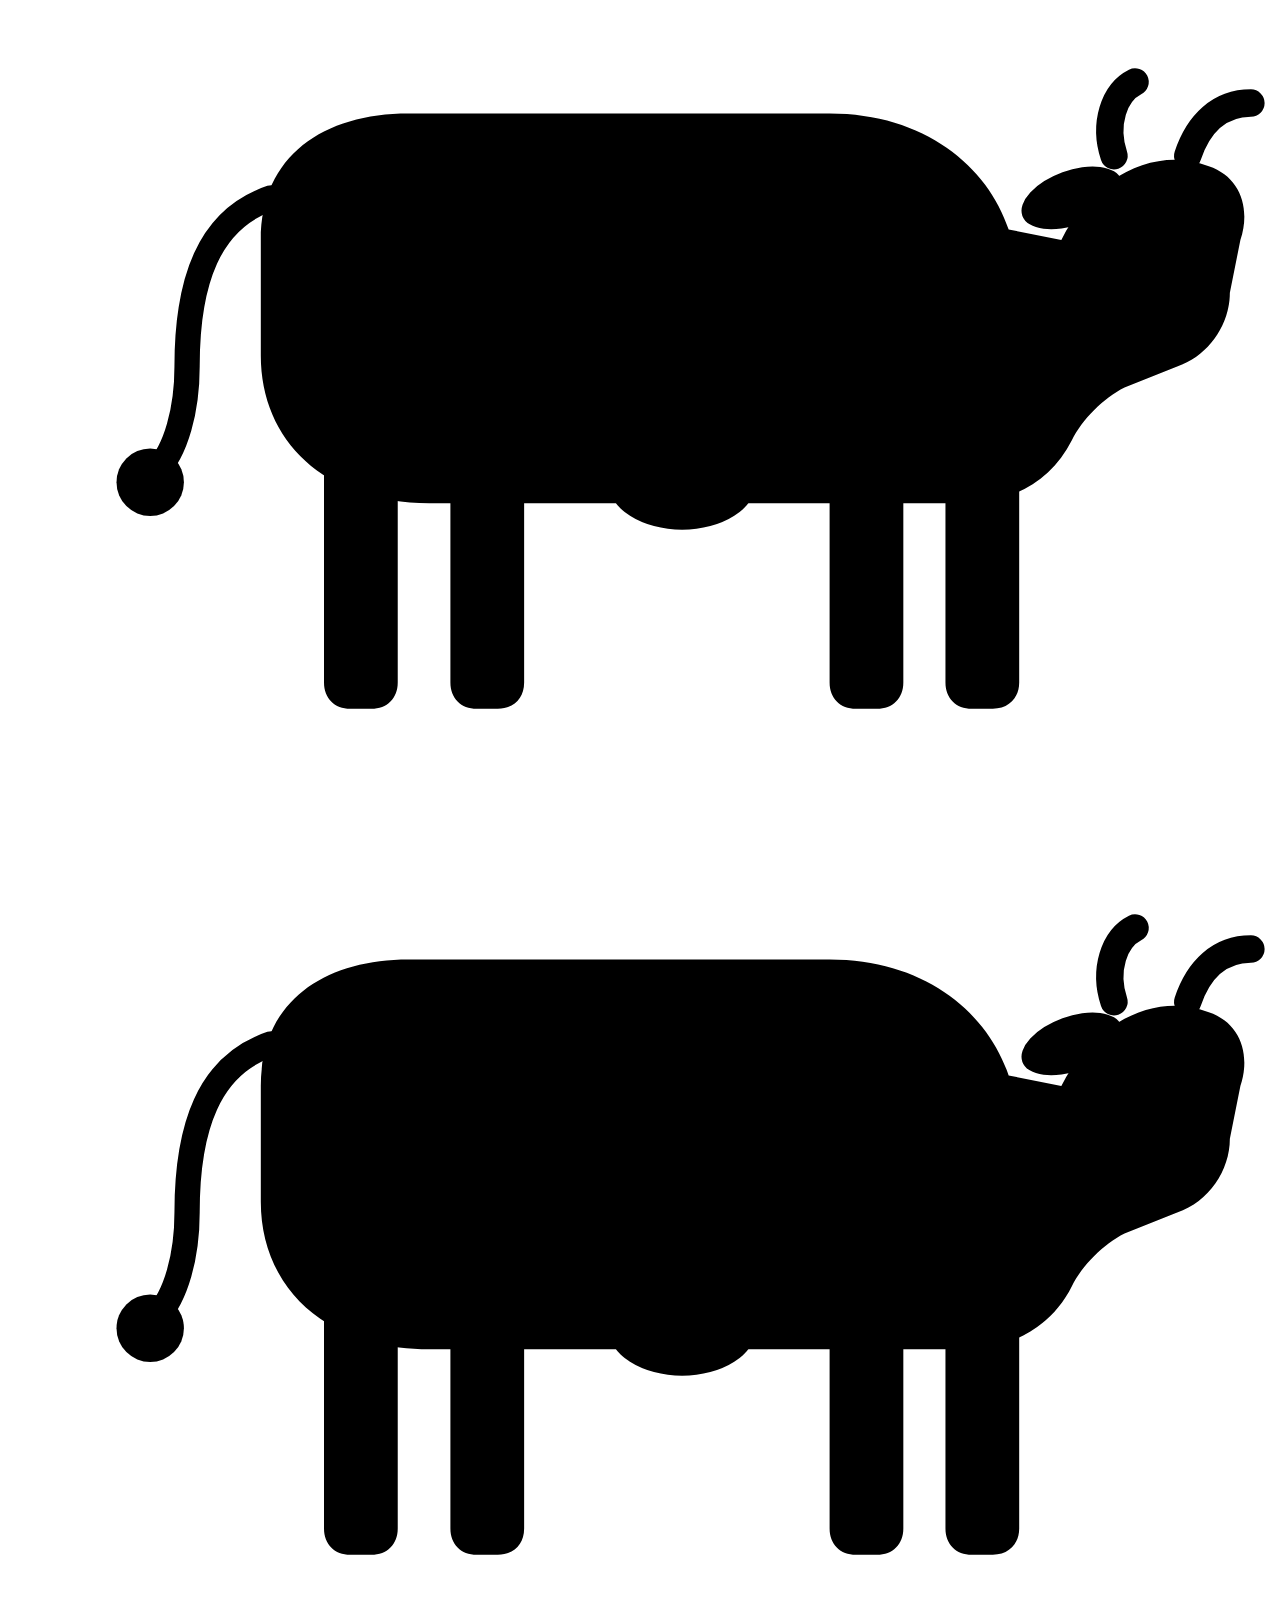
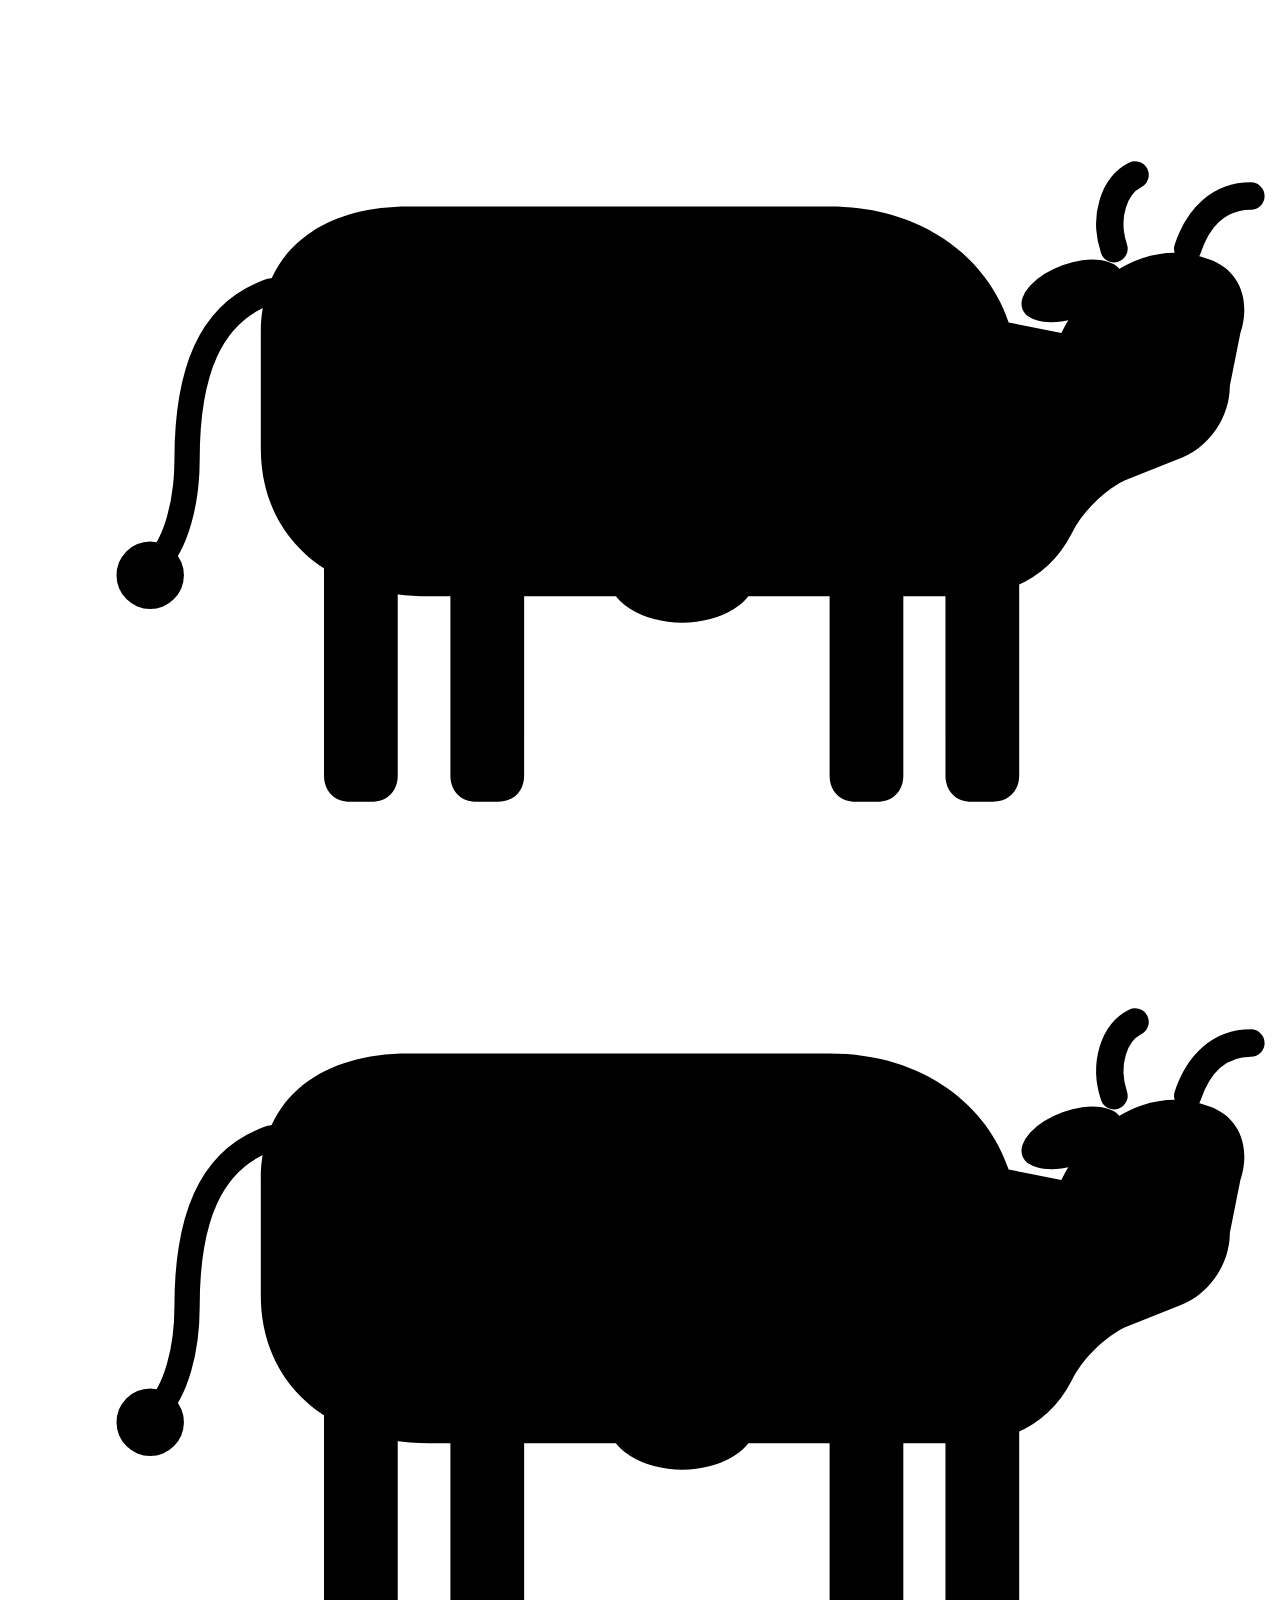
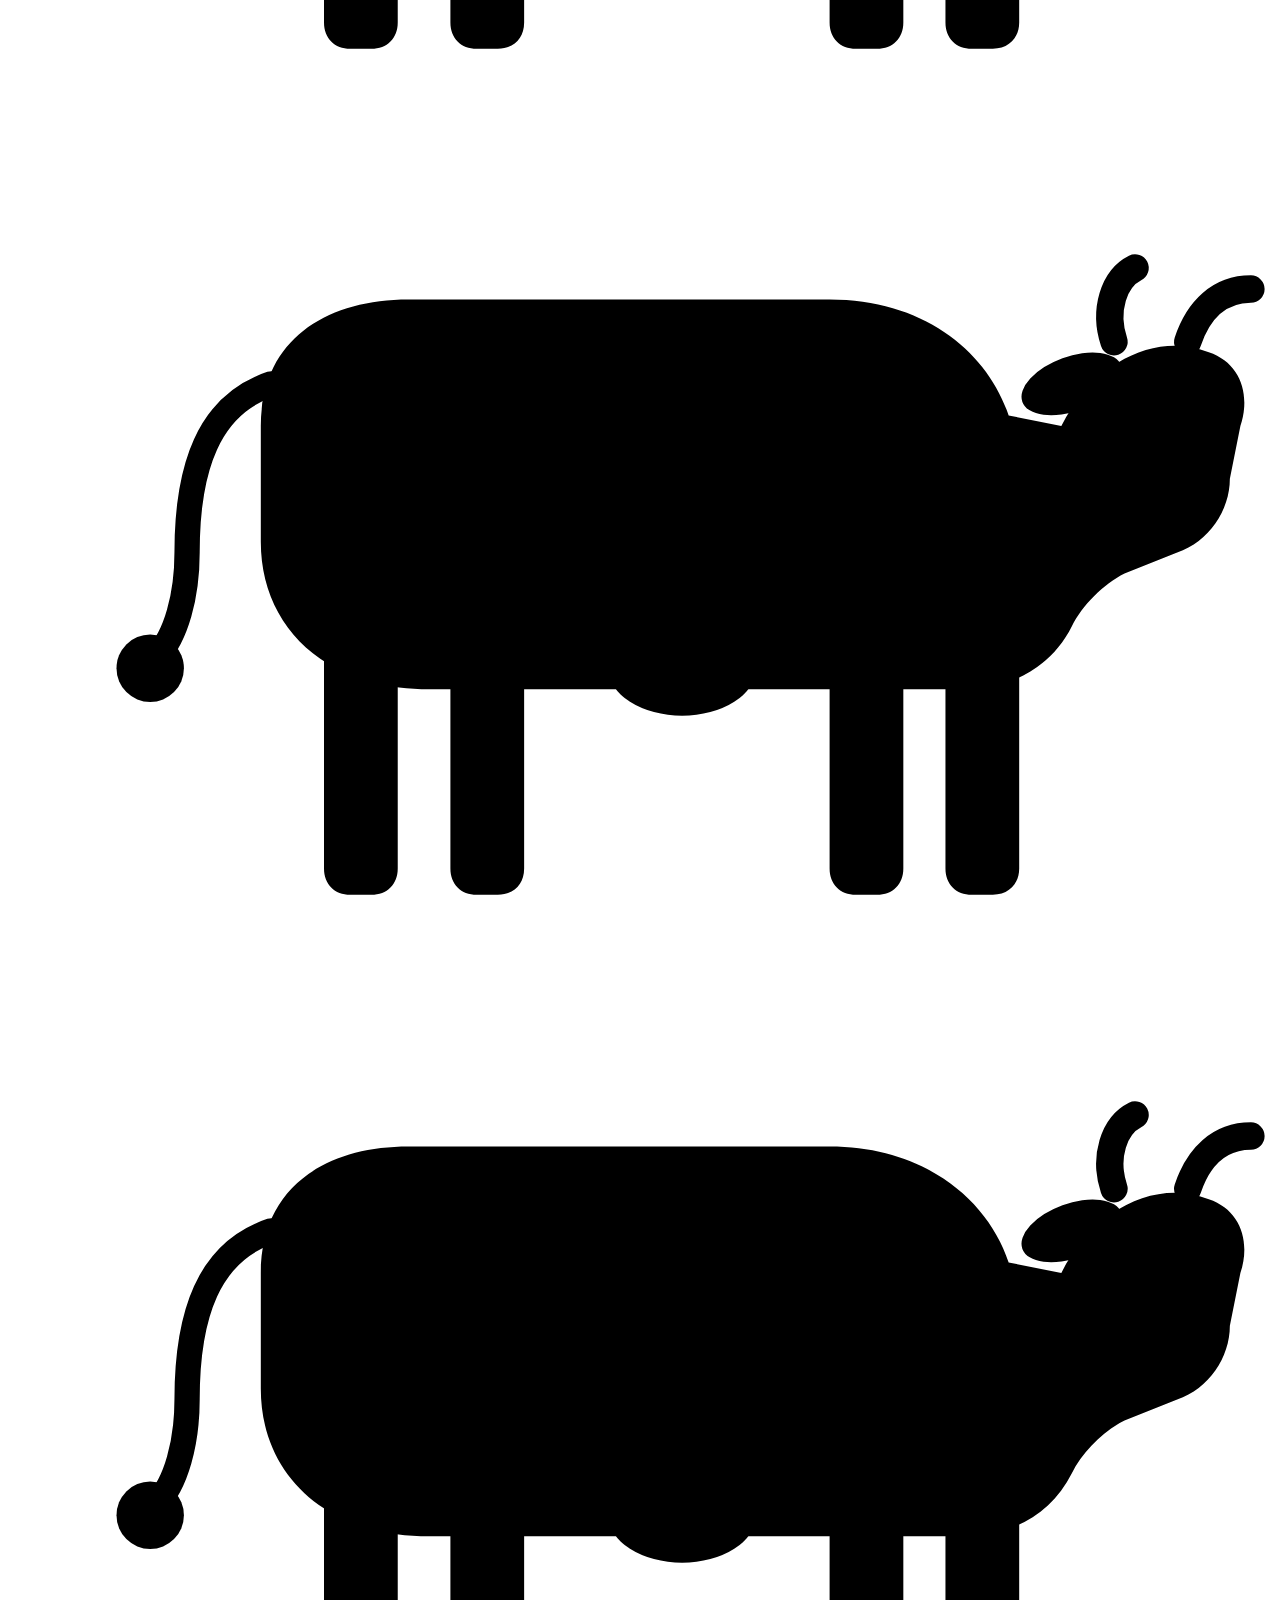
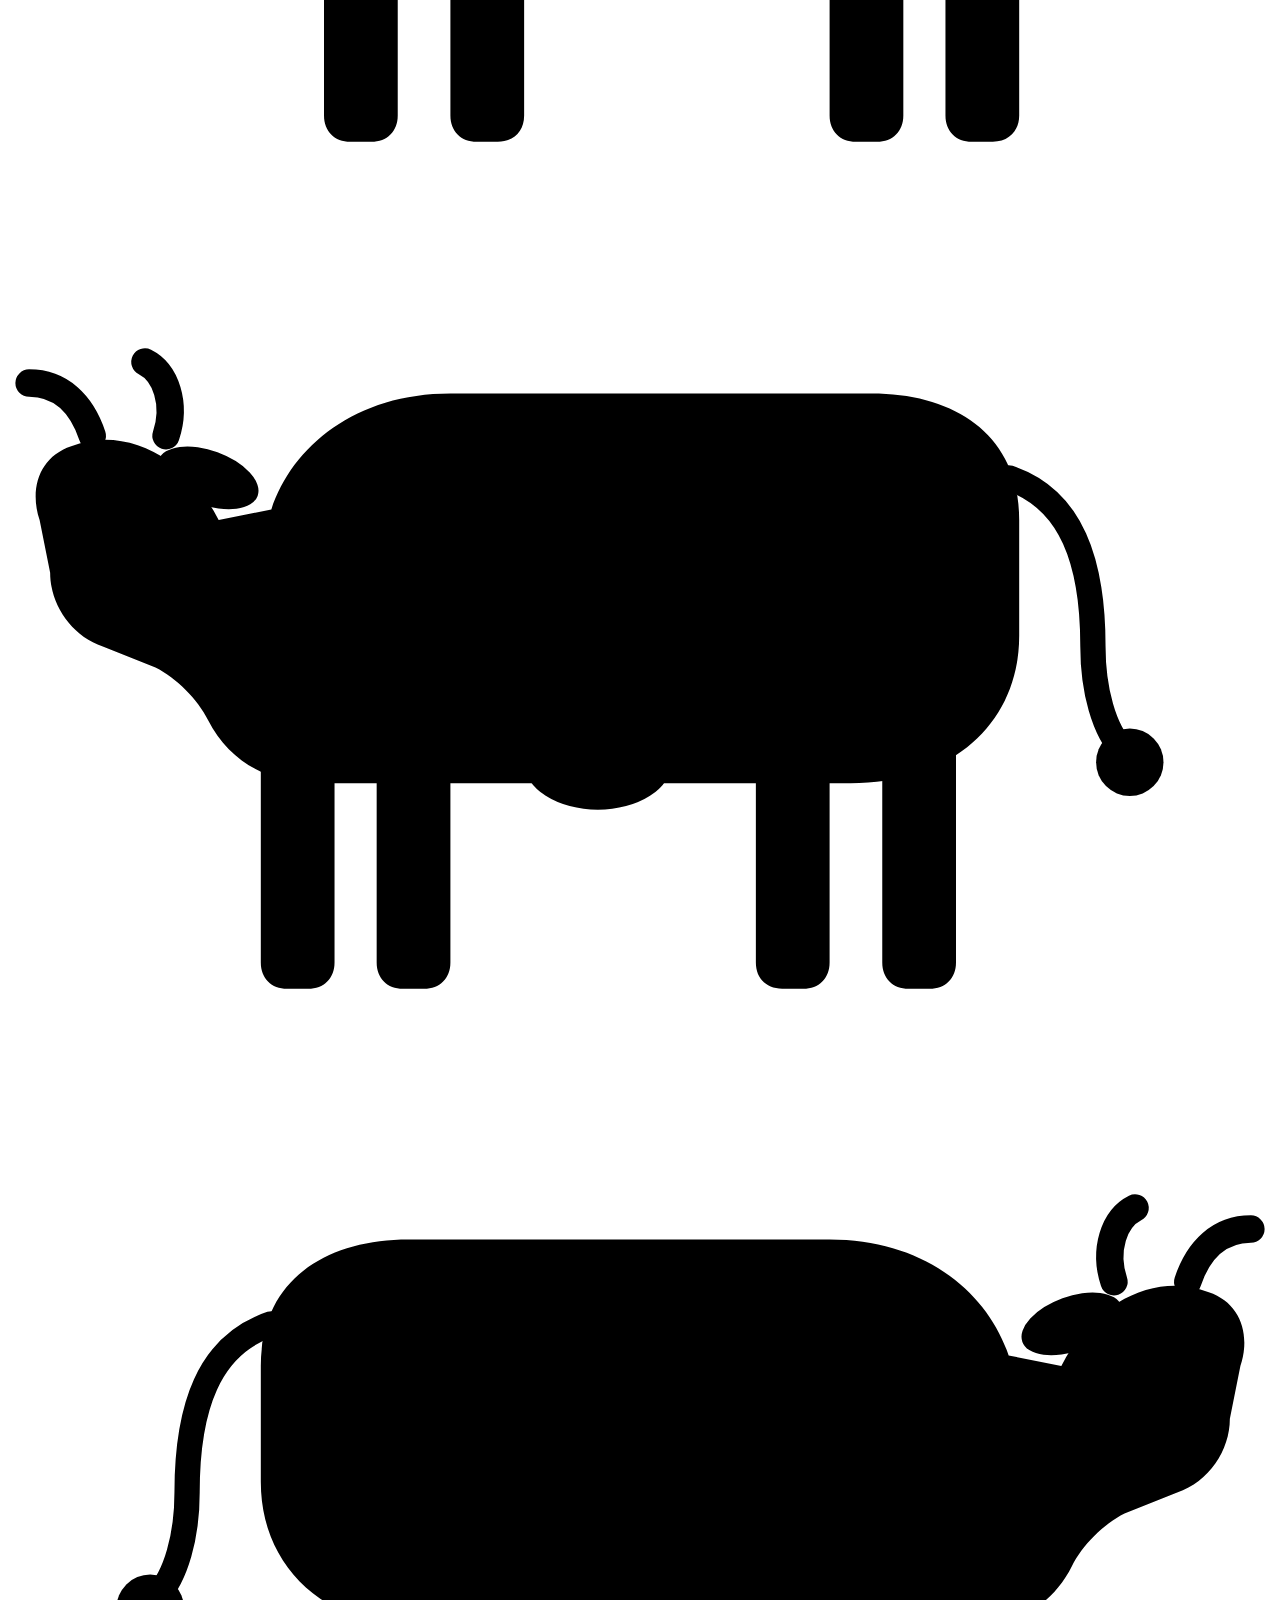
==== commit dab33d72: "Hero: real portrait on black with a depth map made from the cut-out; seamless colour reveal Co-Autho" ====
--- a/public/index.html
+++ b/public/index.html
@@ -57,7 +57,7 @@
   <!-- HERO -->
   <section class="hero dark" aria-label="Introduction">
     <div class="hero-portrait" aria-hidden="true">
-      <img src="media/hero.jpg" alt="" id="heroImg" width="1100" height="1650" fetchpriority="high" decoding="async">
+      <img src="media/hero.jpg" alt="" id="heroImg" width="2400" height="1350" fetchpriority="high" decoding="async">
       <canvas id="heroGL"></canvas>
     </div>
     <div class="grain" id="grain" aria-hidden="true"></div>
--- a/public/css/site.css
+++ b/public/css/site.css
@@ -837,7 +837,7 @@
 
 /* ---------- hero portrait (WebGL: depth parallax + fluid colour reveal; the img is the static fallback) ---------- */
 .hero-portrait{position:absolute;inset:0;overflow:hidden;background:#000}
-.hero-portrait img{position:absolute;inset:0;width:100%;height:100%;object-fit:cover;object-position:43% 58%;filter:grayscale(1) brightness(.62) contrast(1.12)}
+.hero-portrait img{position:absolute;inset:0;width:100%;height:100%;object-fit:cover;object-position:74% 50%;filter:grayscale(1) brightness(.8) contrast(1.12)}
 .hero-portrait canvas{position:absolute;inset:0;width:100%;height:100%;display:block;opacity:0;transition:opacity var(--d-slow) var(--ease)}
 .hero-portrait canvas.on{opacity:1}
 .hero-portrait::after{content:"";position:absolute;inset:0;pointer-events:none;background:linear-gradient(to top,rgba(10,10,10,.92),rgba(10,10,10,.15) 55%,rgba(10,10,10,.45))}
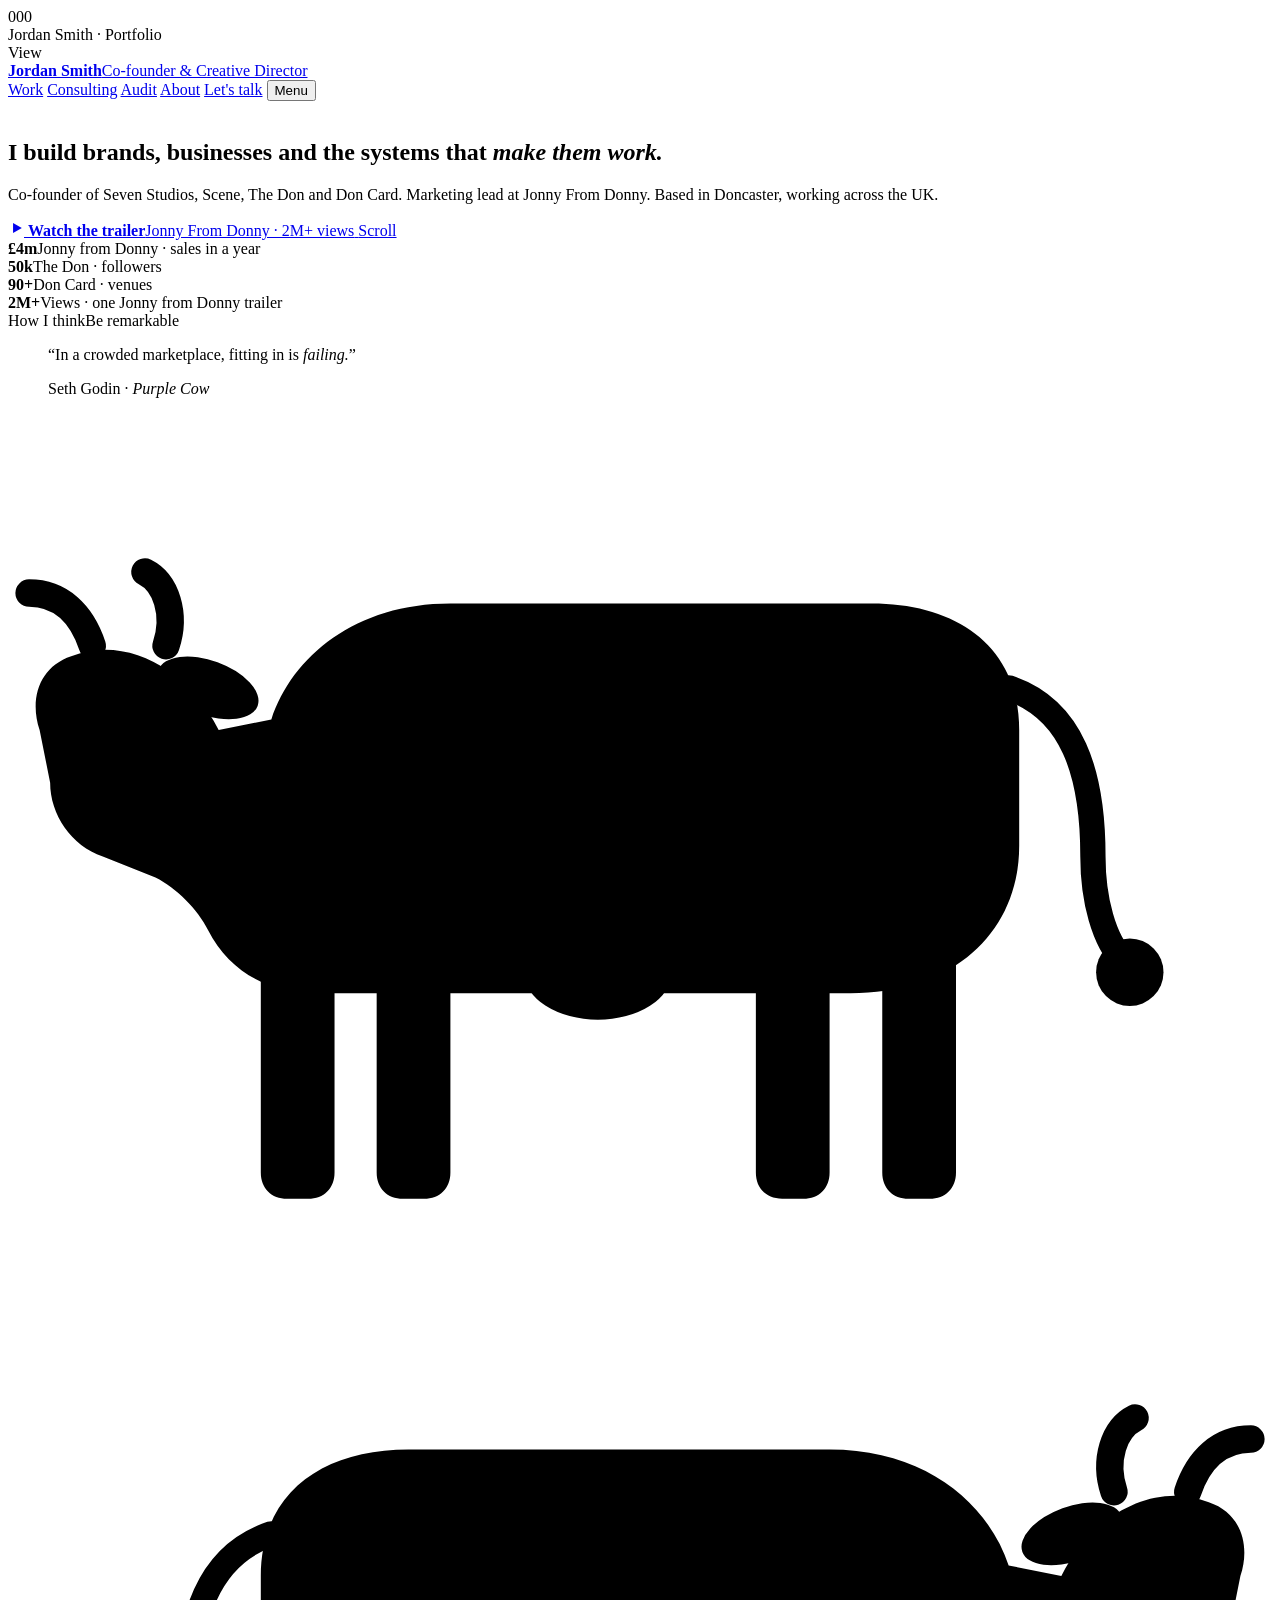
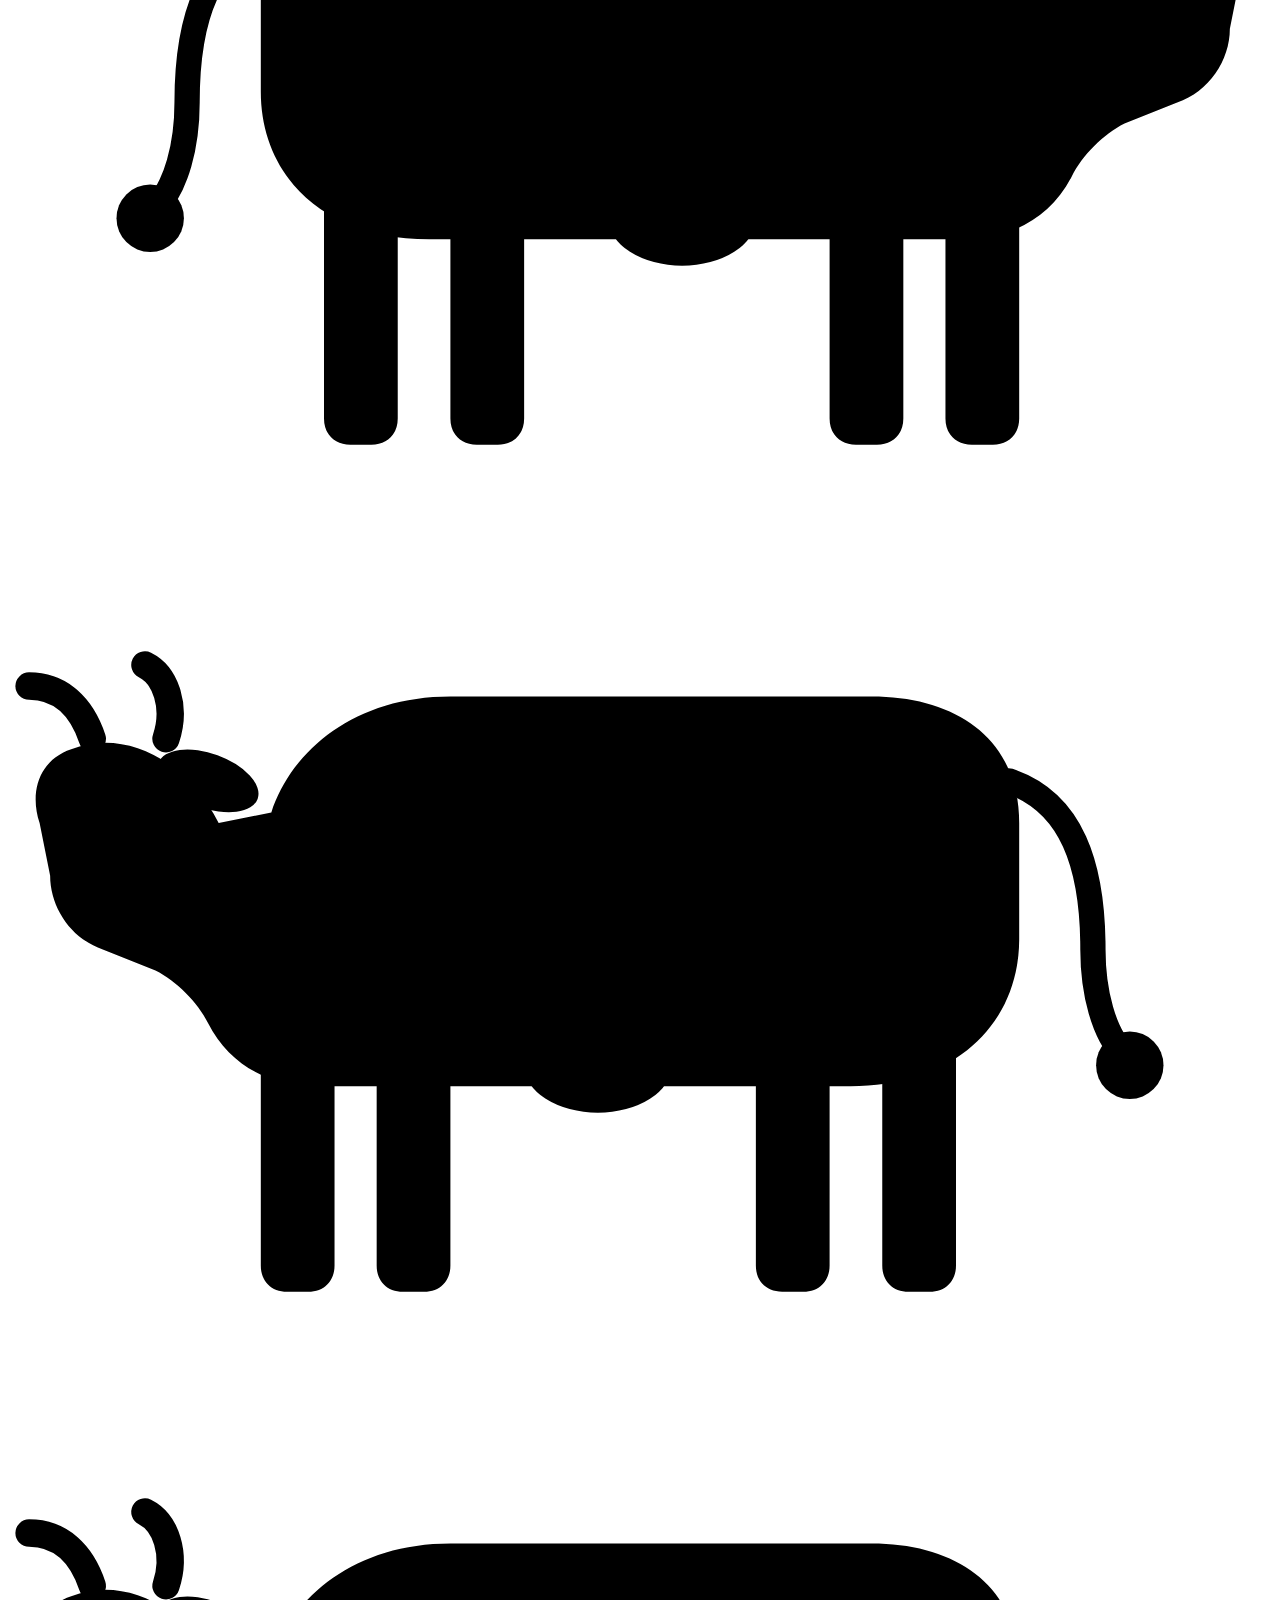
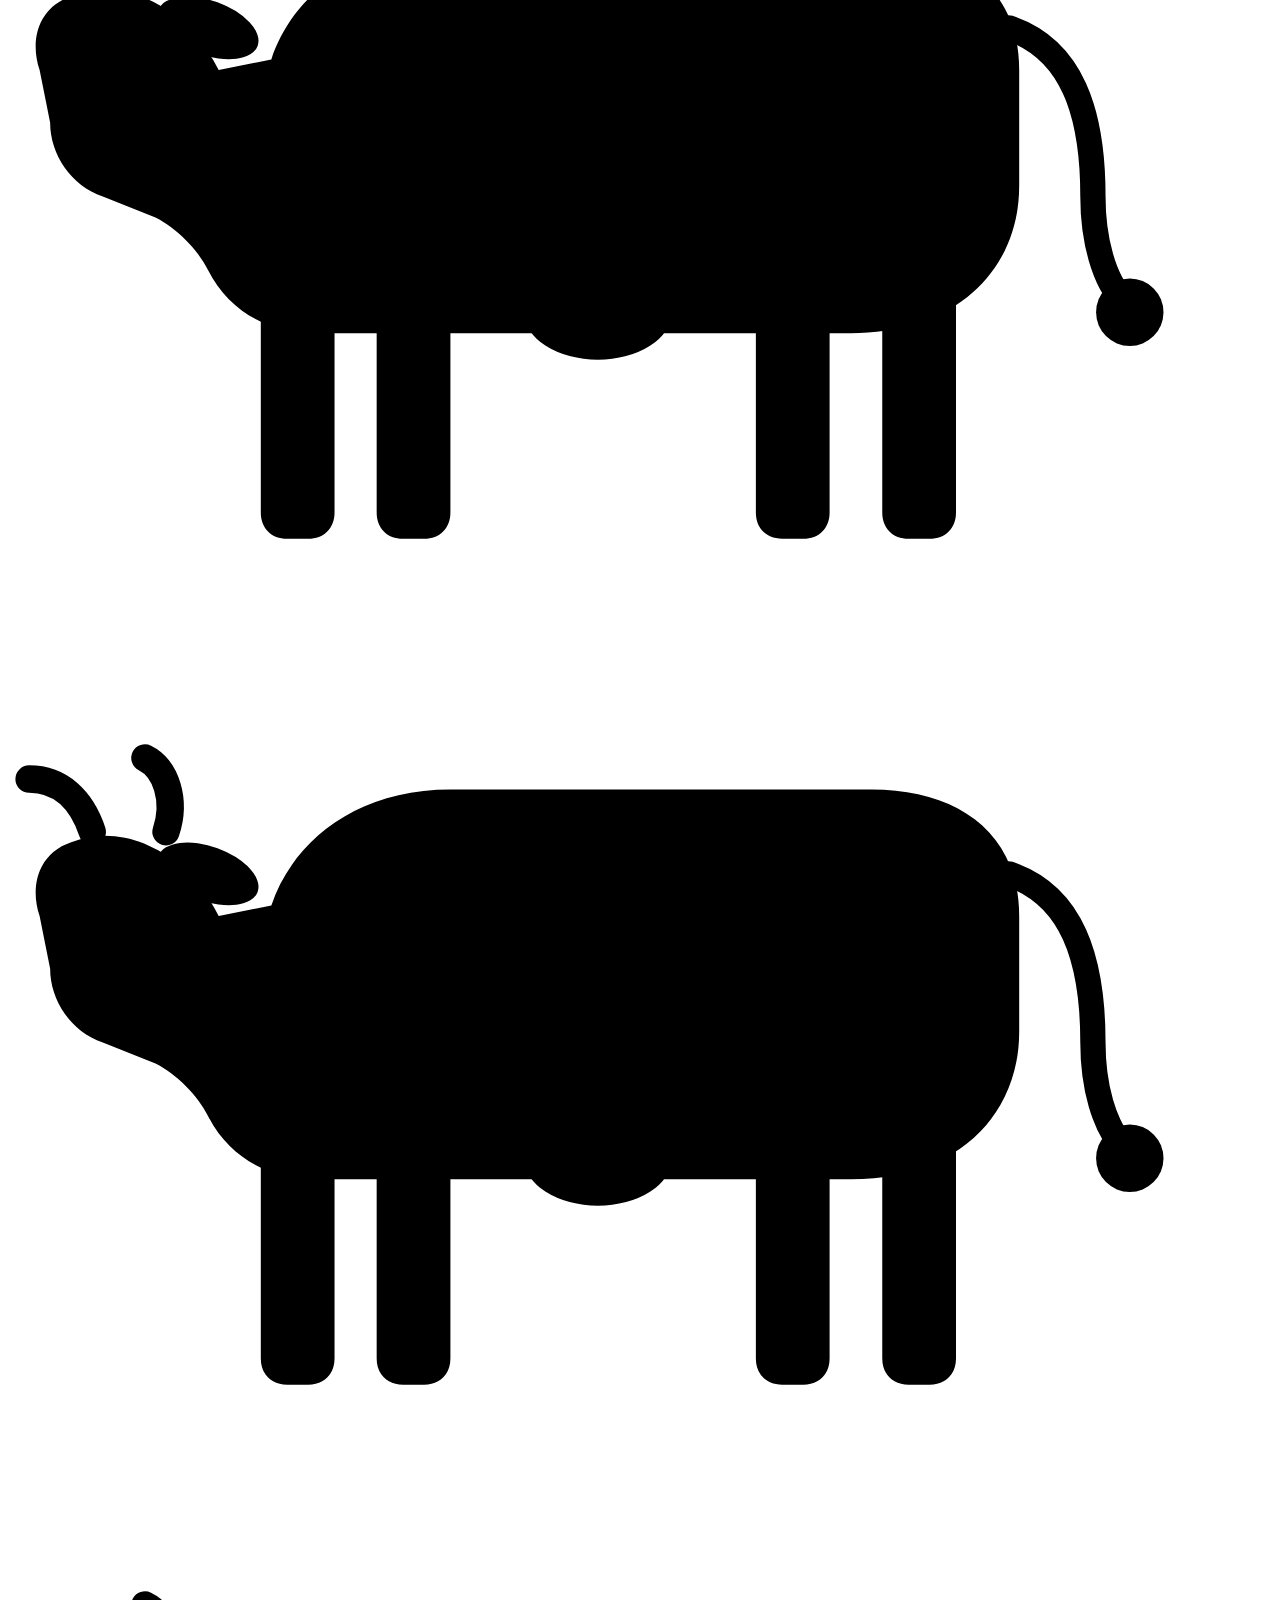
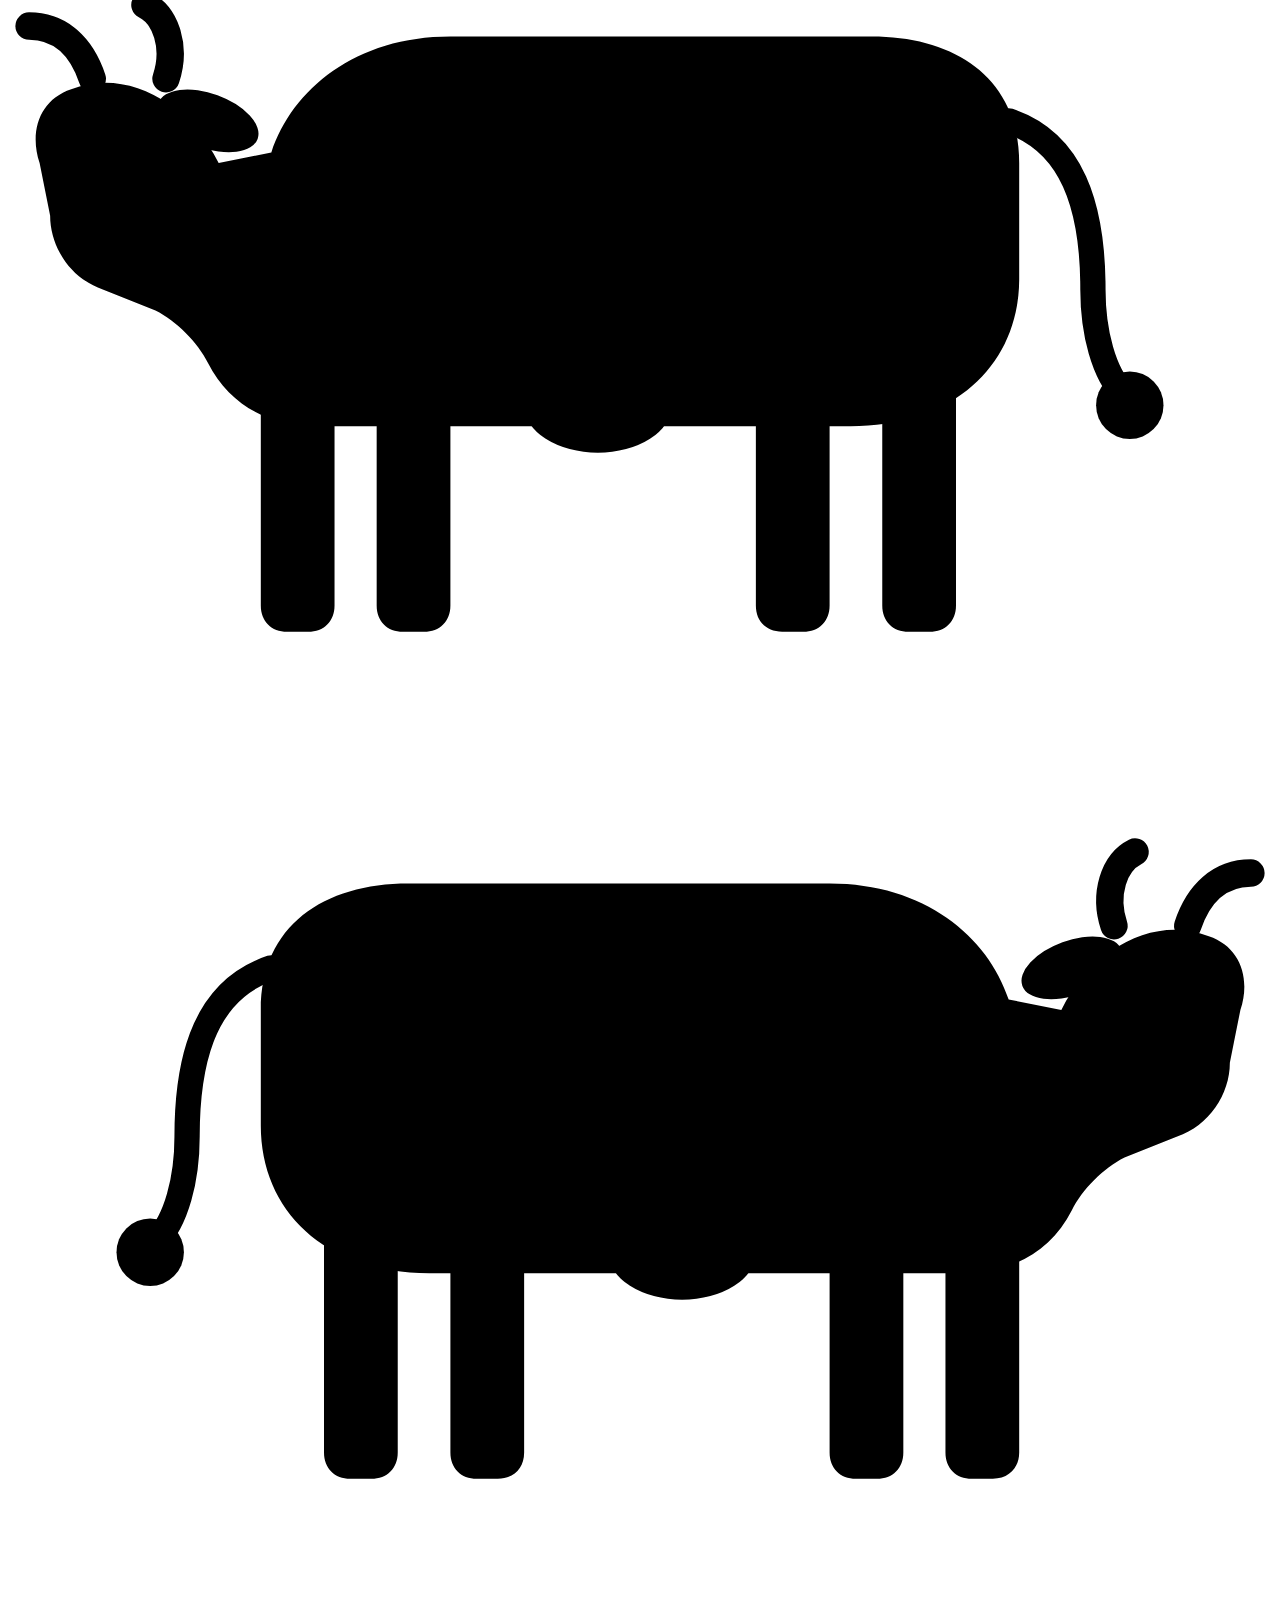
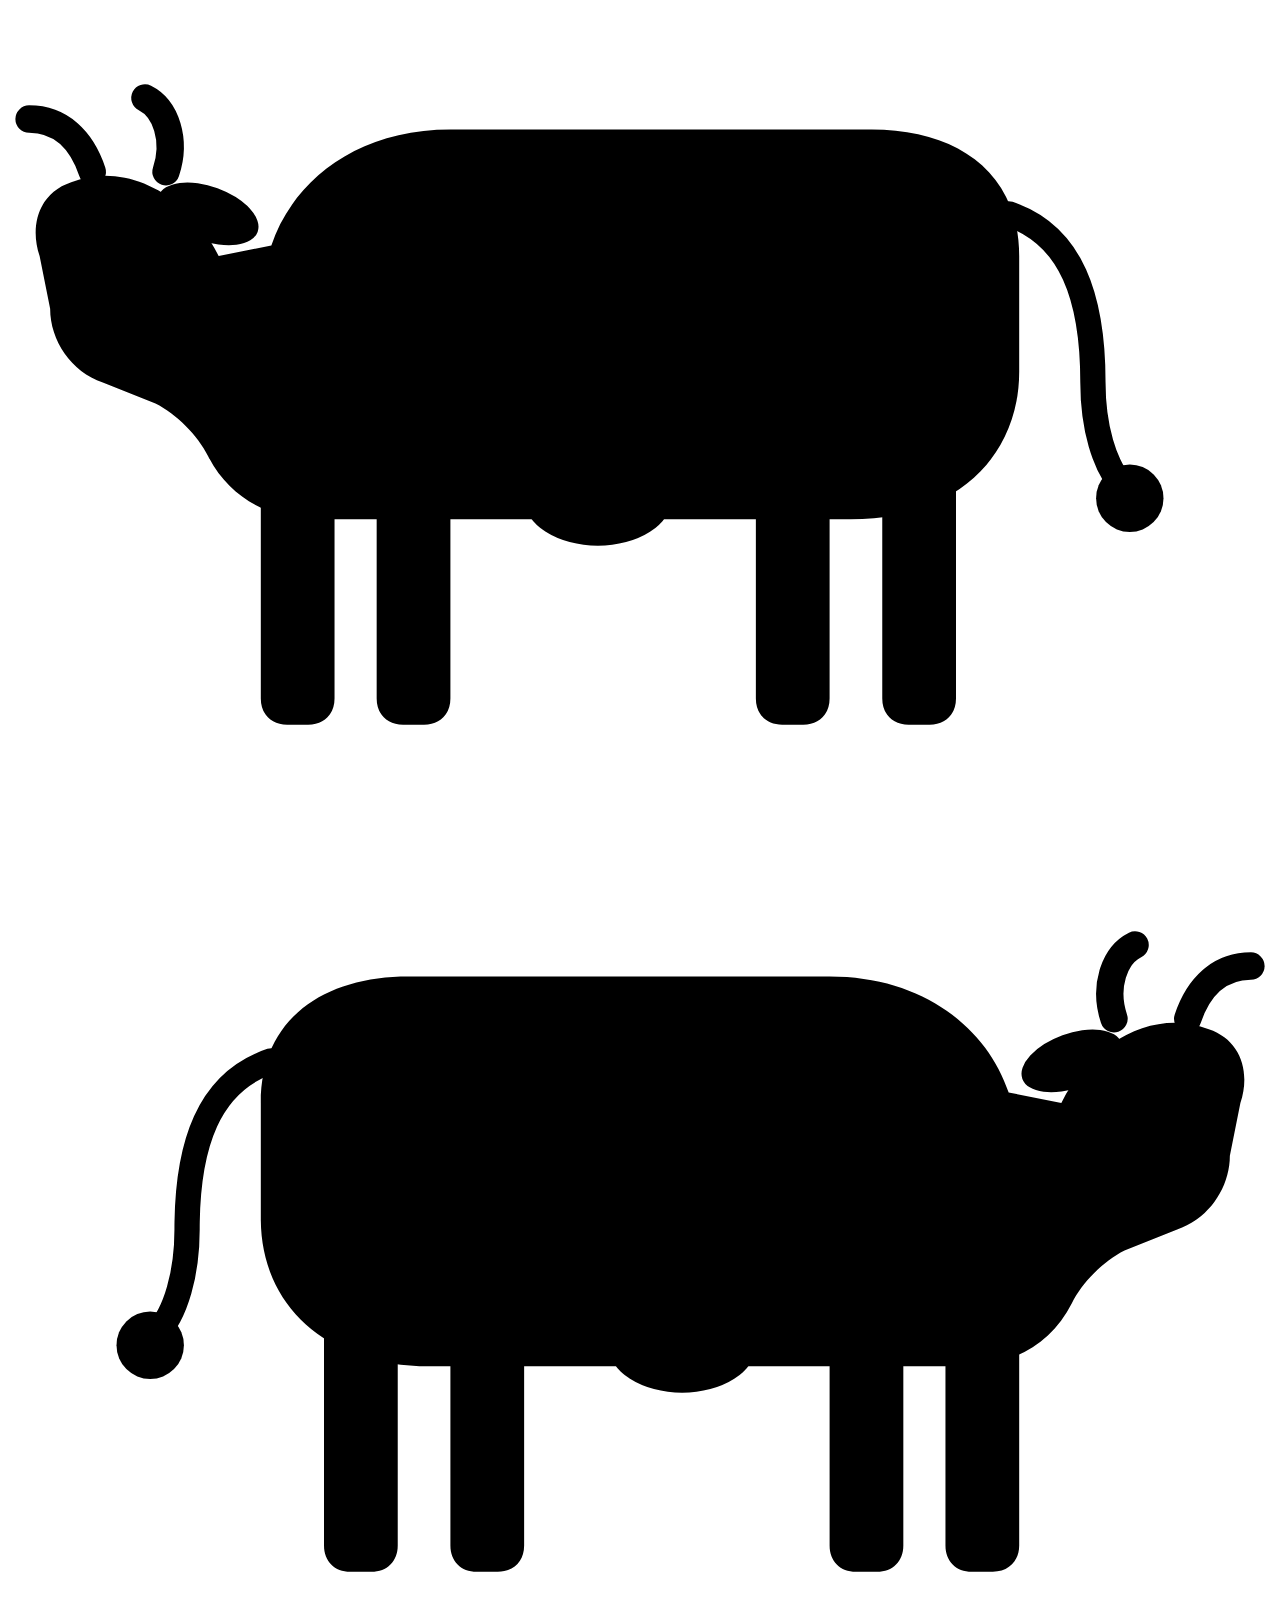
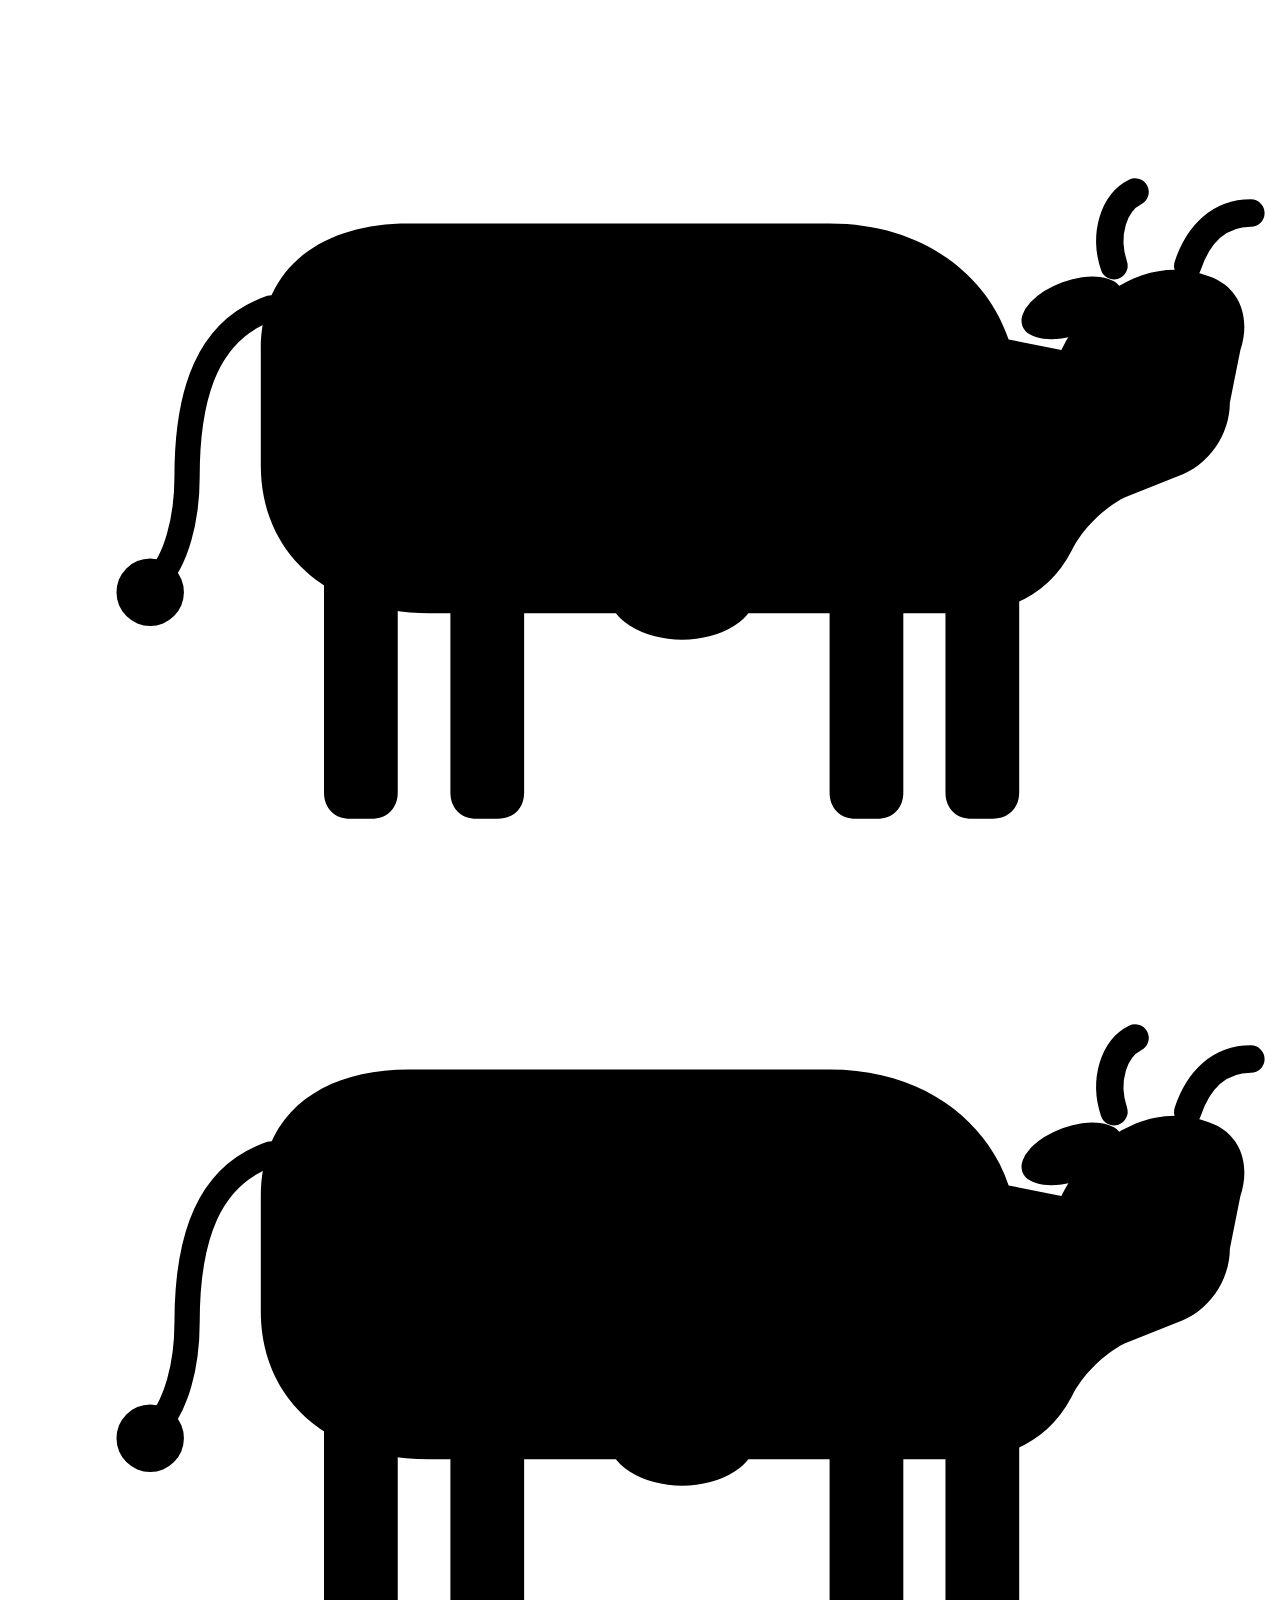
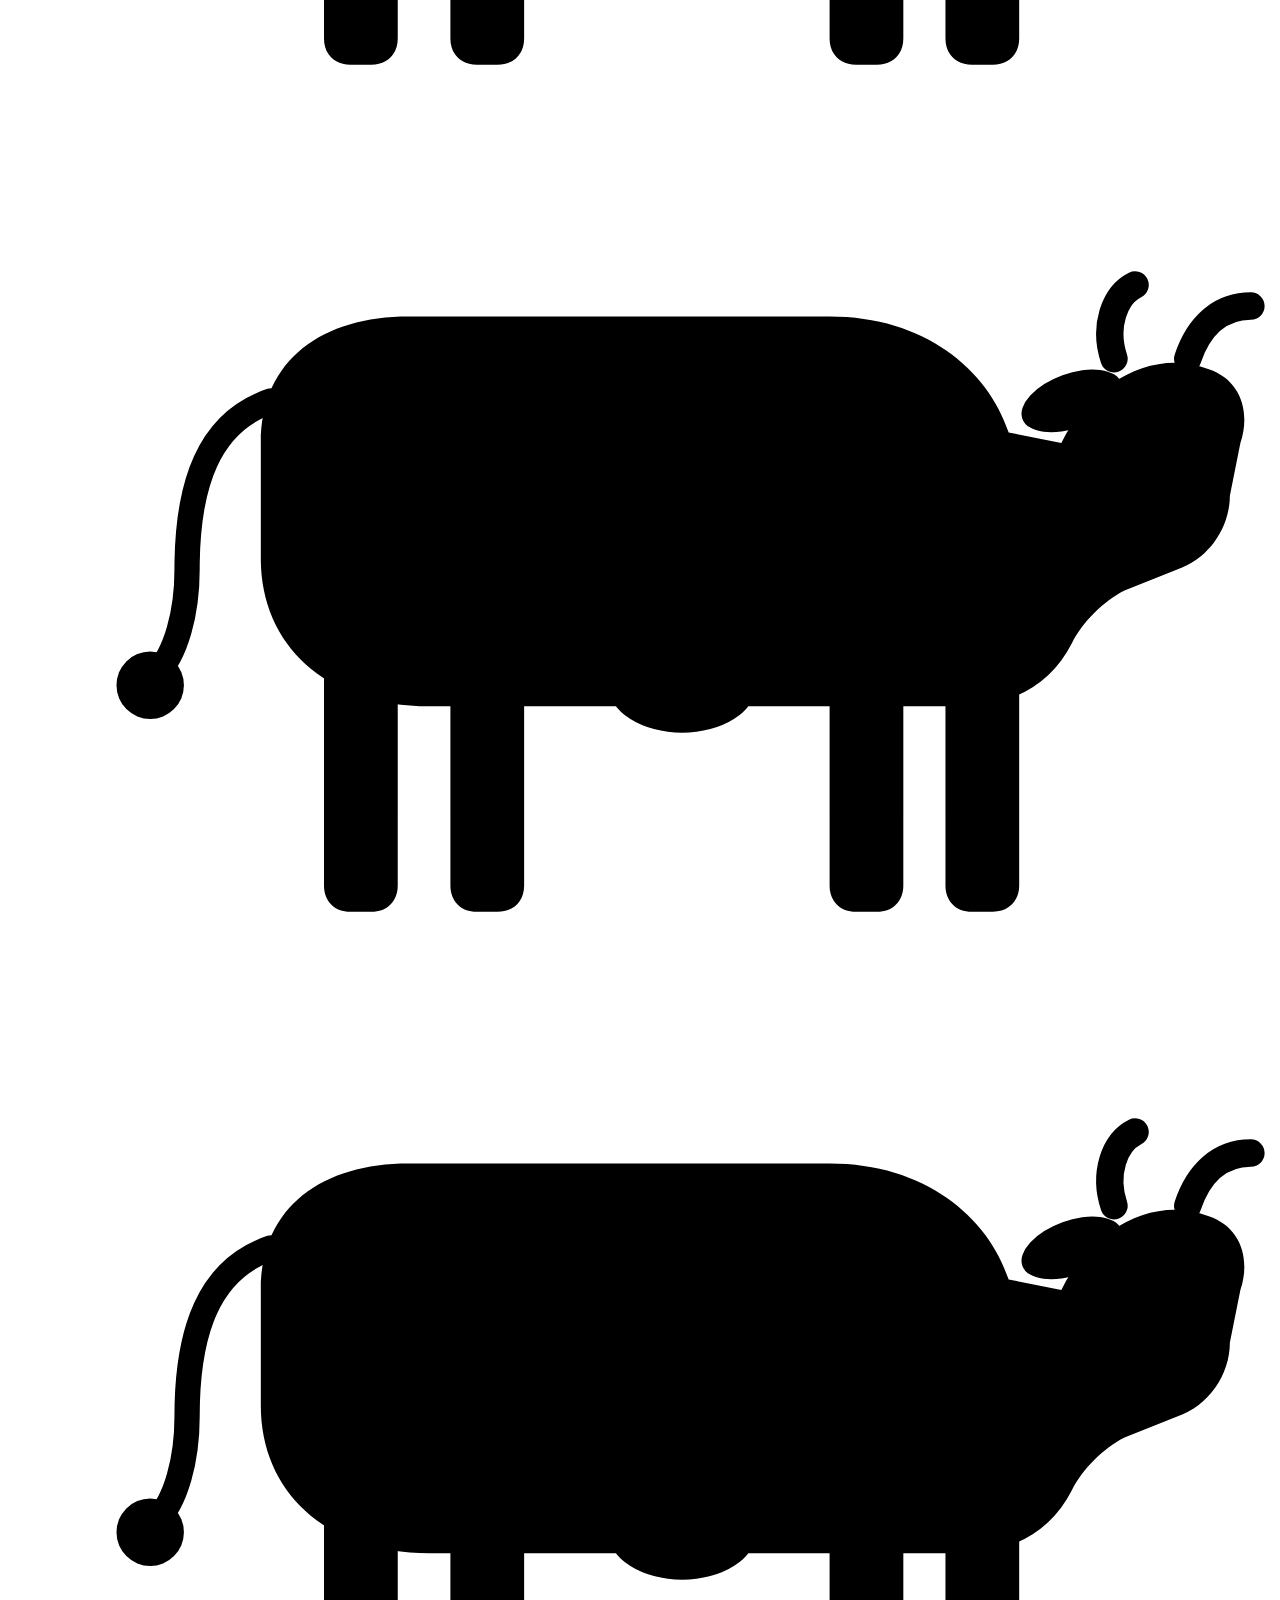
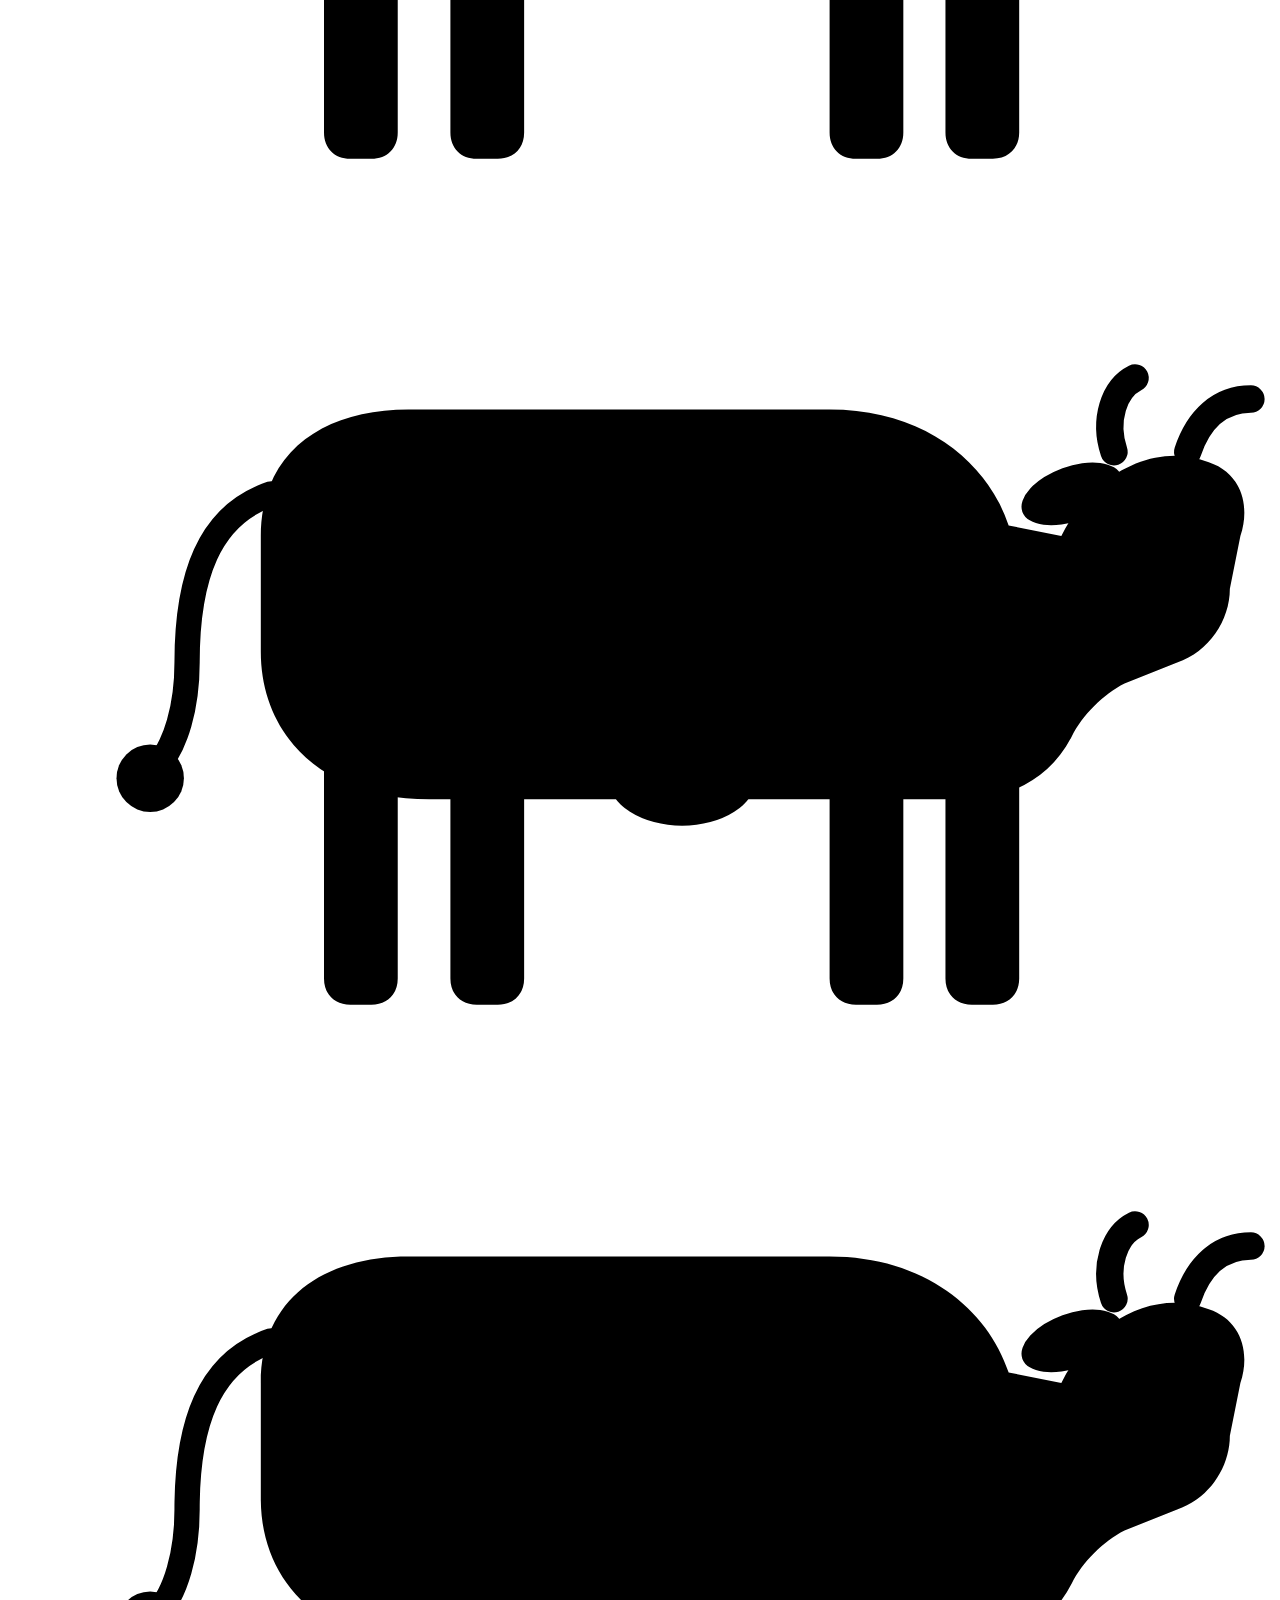
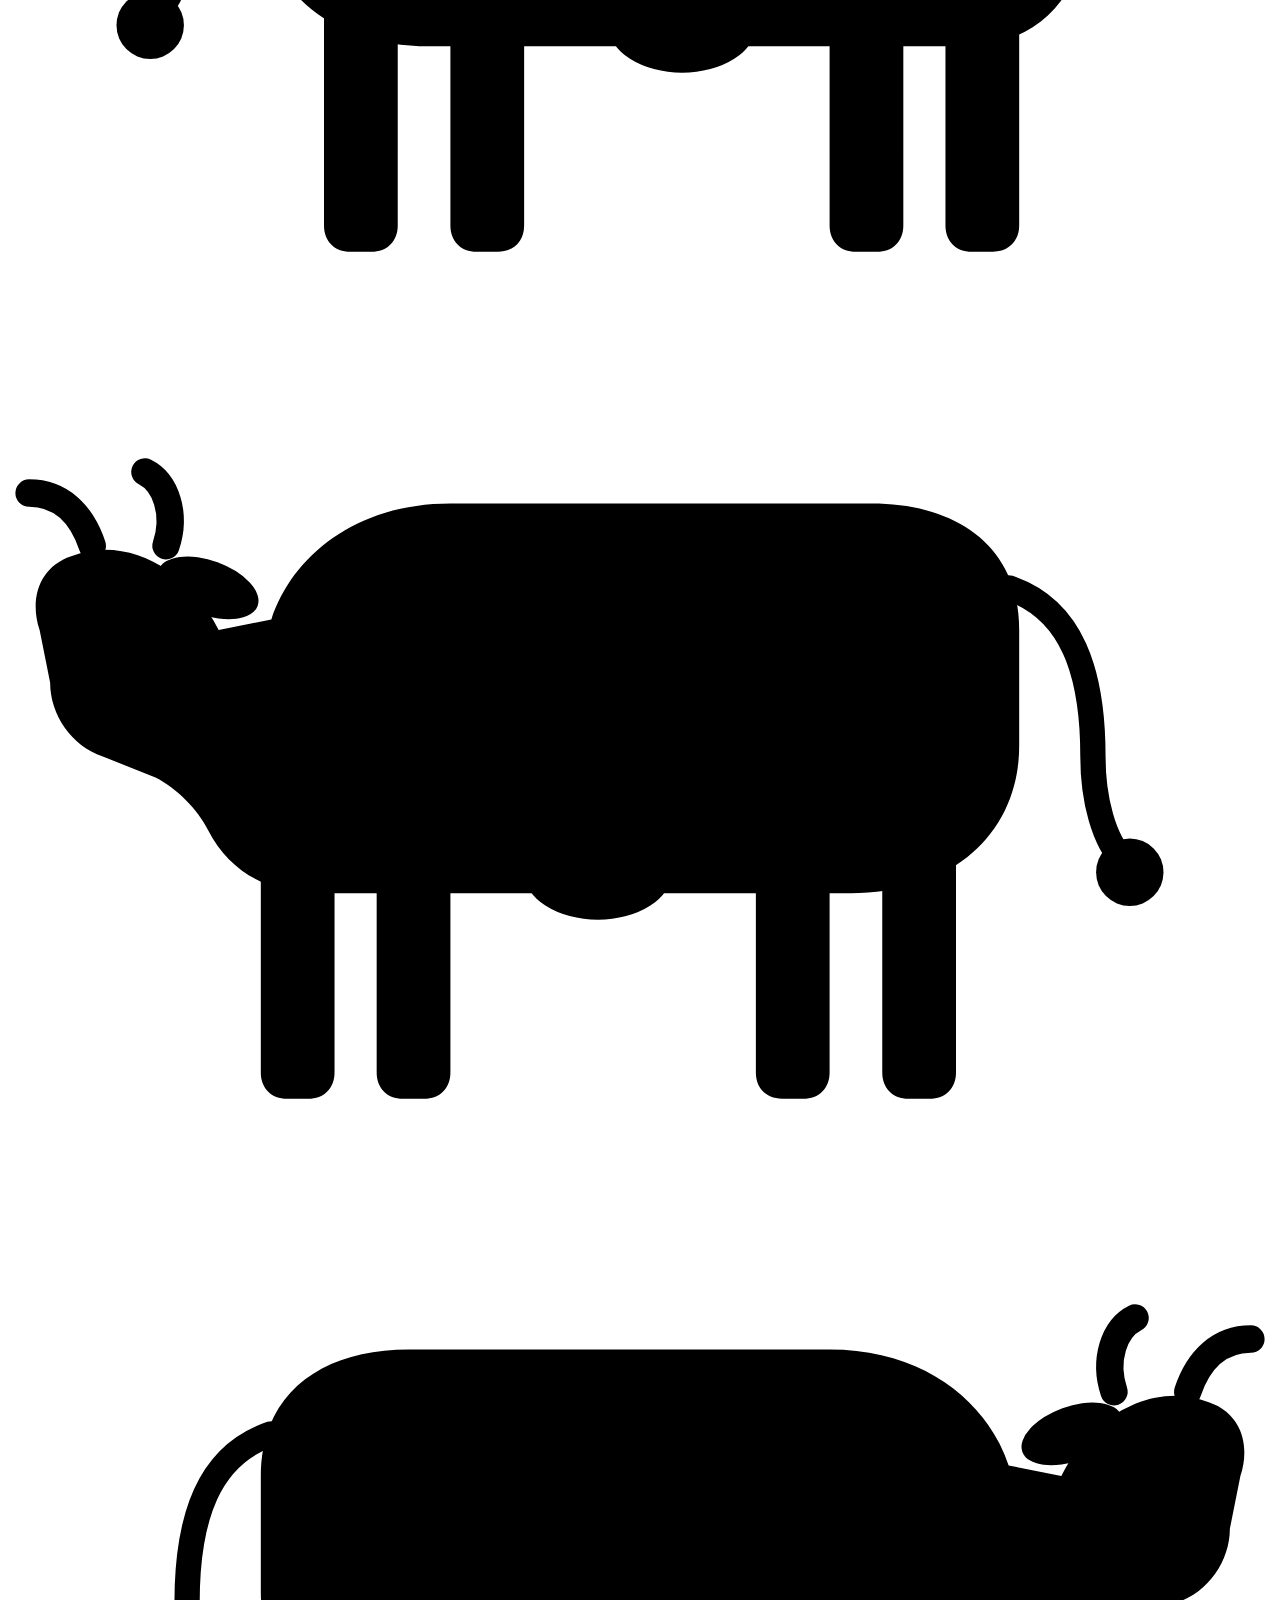
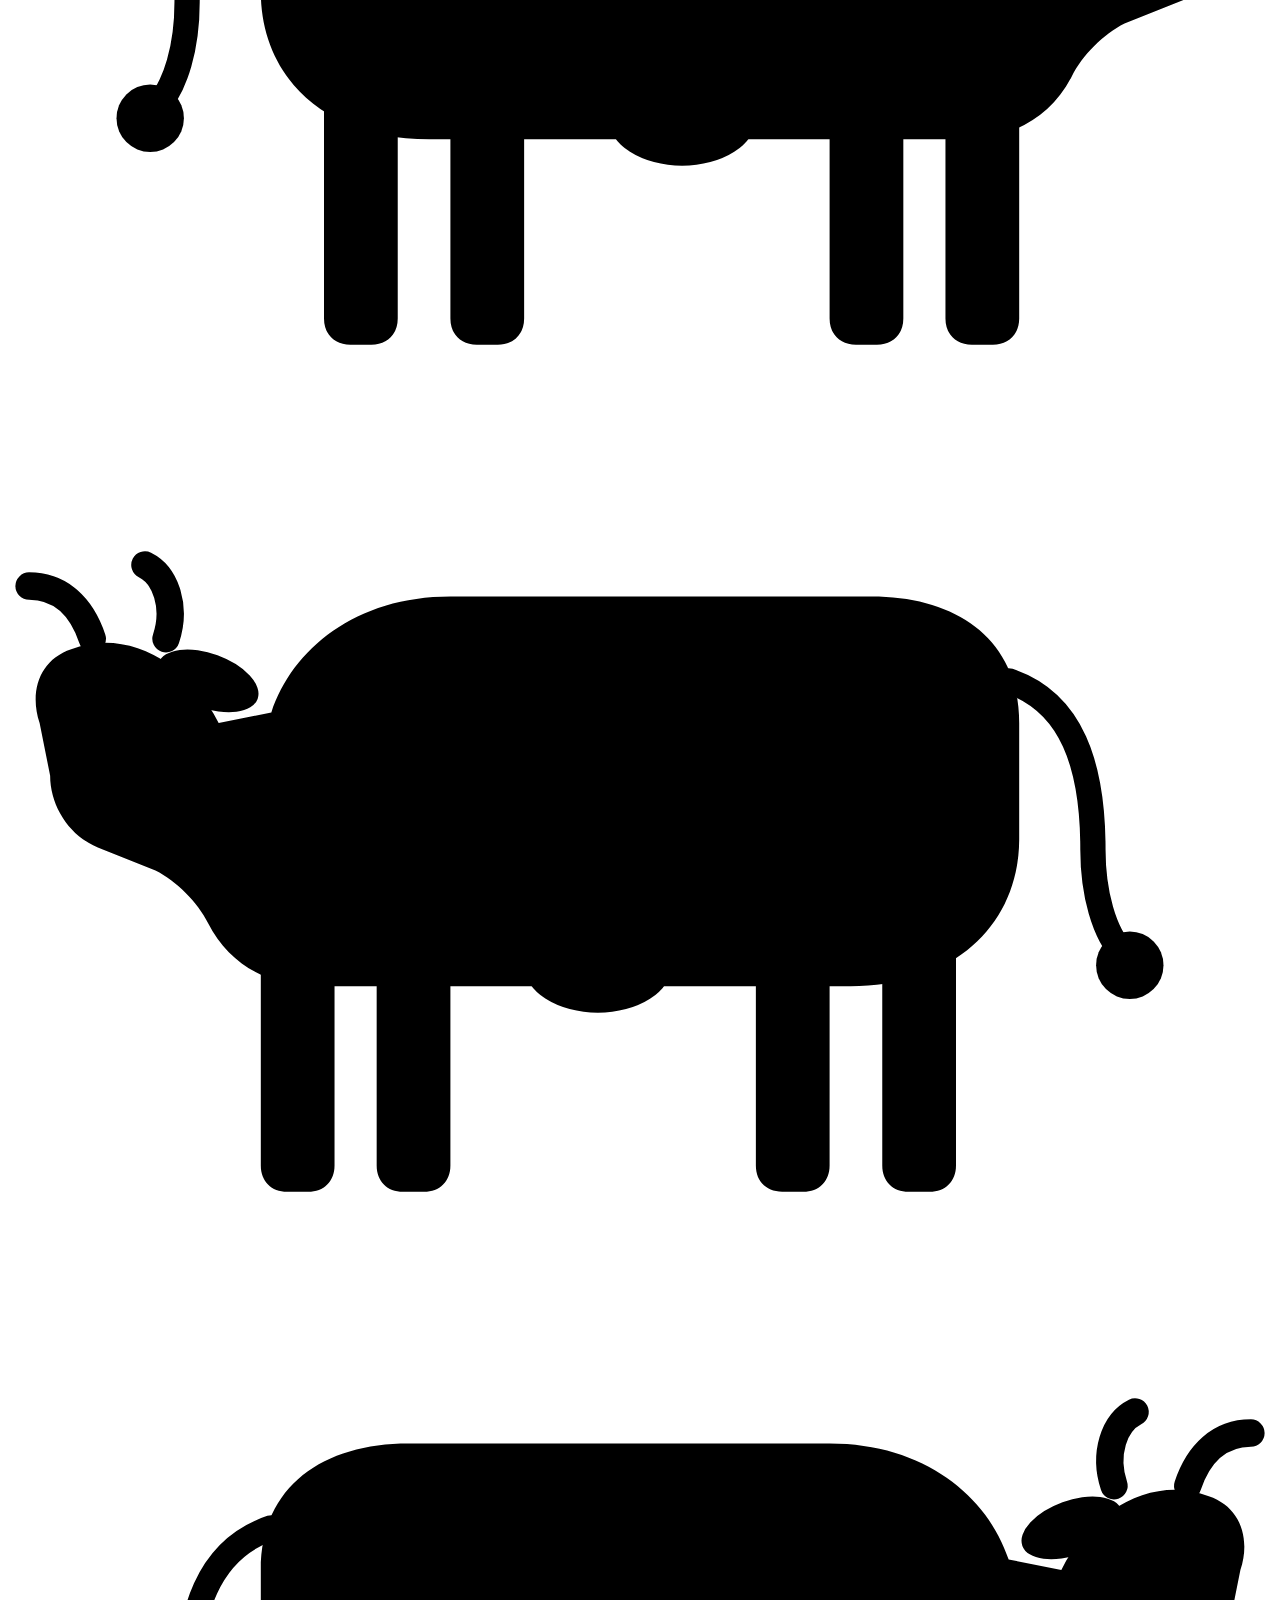
==== commit 43d0804d: "Hero back to the original trailer stills (portrait hero shelved at Jordan's request) Co-Authored-By:" ====
--- a/public/index.html
+++ b/public/index.html
@@ -56,9 +56,9 @@
 <main id="top">
   <!-- HERO -->
   <section class="hero dark" aria-label="Introduction">
-    <div class="hero-portrait" aria-hidden="true">
-      <img src="media/hero.jpg" alt="" id="heroImg" width="2400" height="1350" fetchpriority="high" decoding="async">
-      <canvas id="heroGL"></canvas>
+    <canvas class="smoke" id="smoke" aria-hidden="true" hidden></canvas>
+    <div class="hero-film" aria-hidden="true">
+      <img src="terry-1.jpg" alt="" class="on"><img src="terry-2.jpg" alt=""><img src="terry-3.jpg" alt=""><img src="terry-4.jpg" alt="">
     </div>
     <div class="grain" id="grain" aria-hidden="true"></div>
     <div class="wrap">
@@ -632,7 +632,6 @@
 <script src="js/vendor/lenis.min.js" defer></script>
 <script src="js/site.js" defer></script>
 <script src="js/motion.js" defer></script>
-<script src="js/hero.js" defer></script>
 
 </body>
 </html>
--- a/public/css/site.css
+++ b/public/css/site.css
@@ -834,10 +834,3 @@
 /* masked line reveals: SplitText wraps each line in a clipping mask */
 .split-mask{overflow:clip;padding-bottom:.06em;margin-bottom:-.06em}
 .split-line{display:block}
-
-/* ---------- hero portrait (WebGL: depth parallax + fluid colour reveal; the img is the static fallback) ---------- */
-.hero-portrait{position:absolute;inset:0;overflow:hidden;background:#000}
-.hero-portrait img{position:absolute;inset:0;width:100%;height:100%;object-fit:cover;object-position:74% 50%;filter:grayscale(1) brightness(.8) contrast(1.12)}
-.hero-portrait canvas{position:absolute;inset:0;width:100%;height:100%;display:block;opacity:0;transition:opacity var(--d-slow) var(--ease)}
-.hero-portrait canvas.on{opacity:1}
-.hero-portrait::after{content:"";position:absolute;inset:0;pointer-events:none;background:linear-gradient(to top,rgba(10,10,10,.92),rgba(10,10,10,.15) 55%,rgba(10,10,10,.45))}
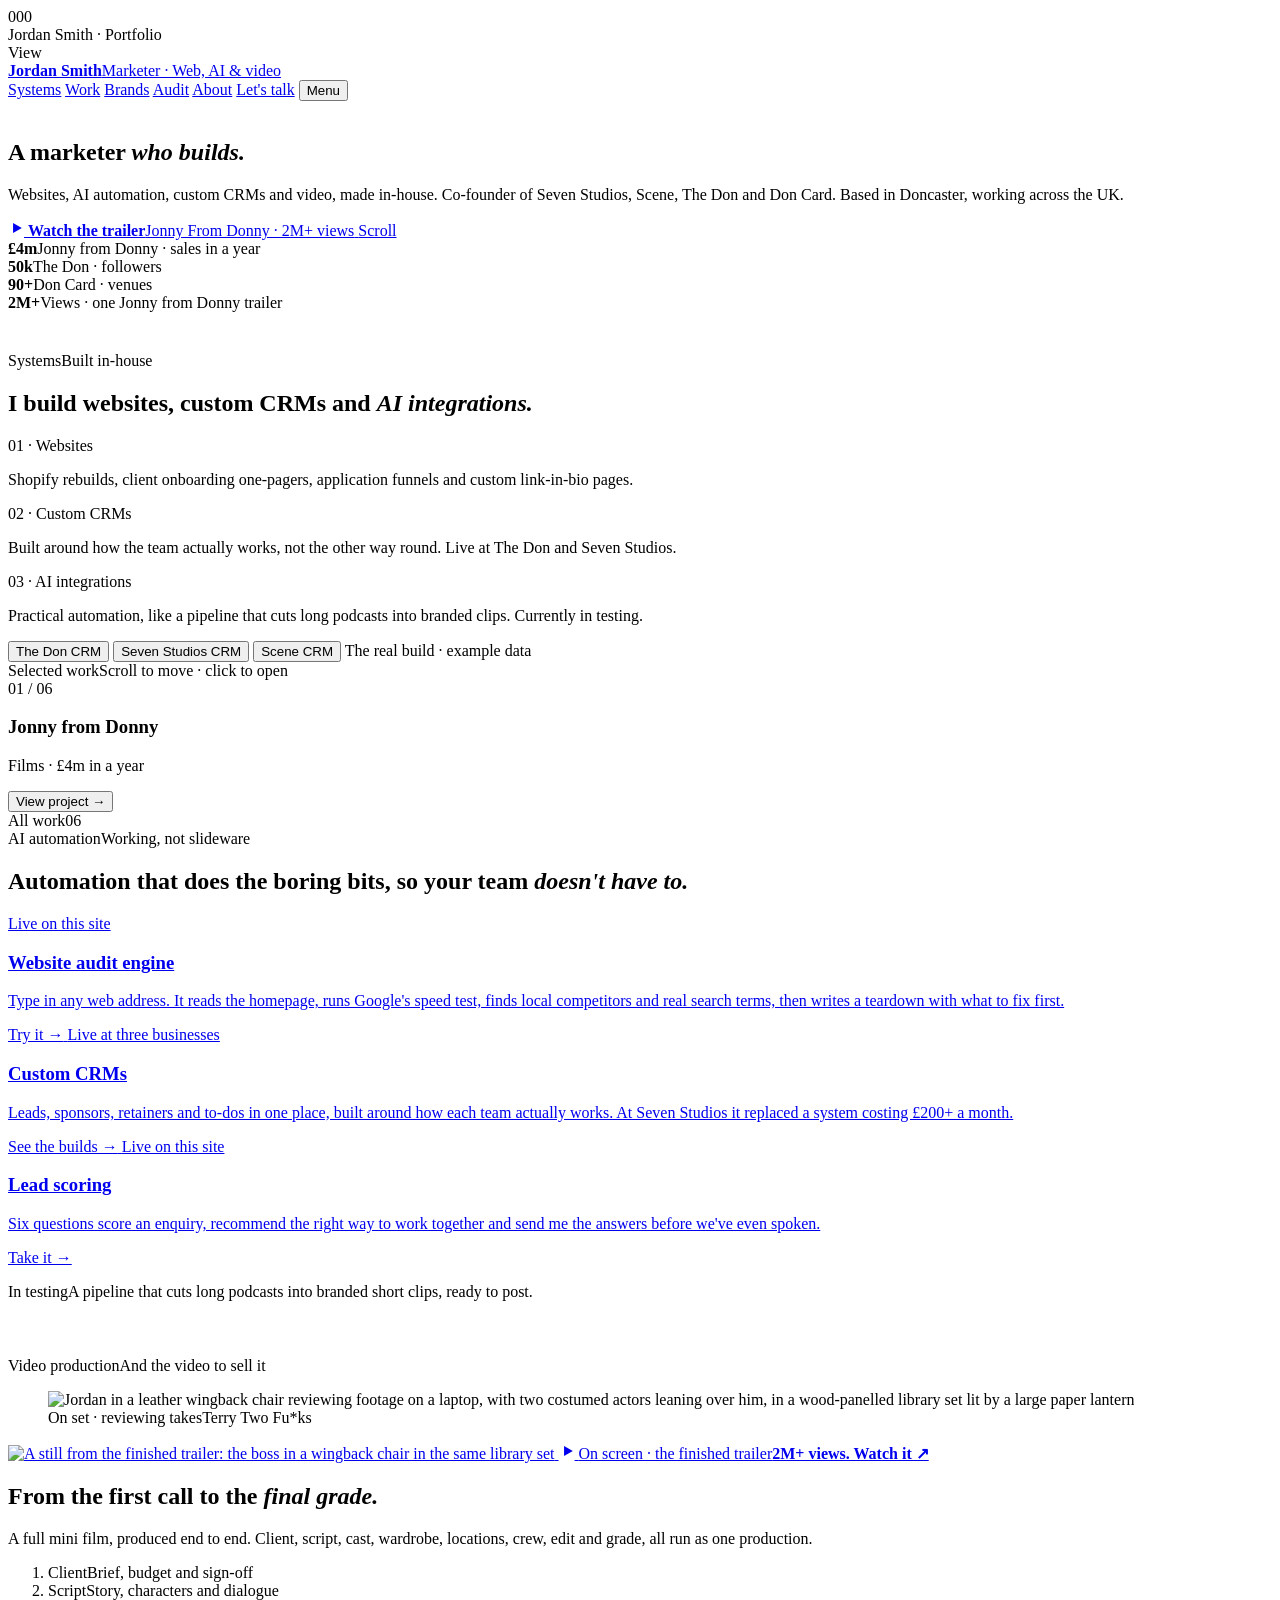
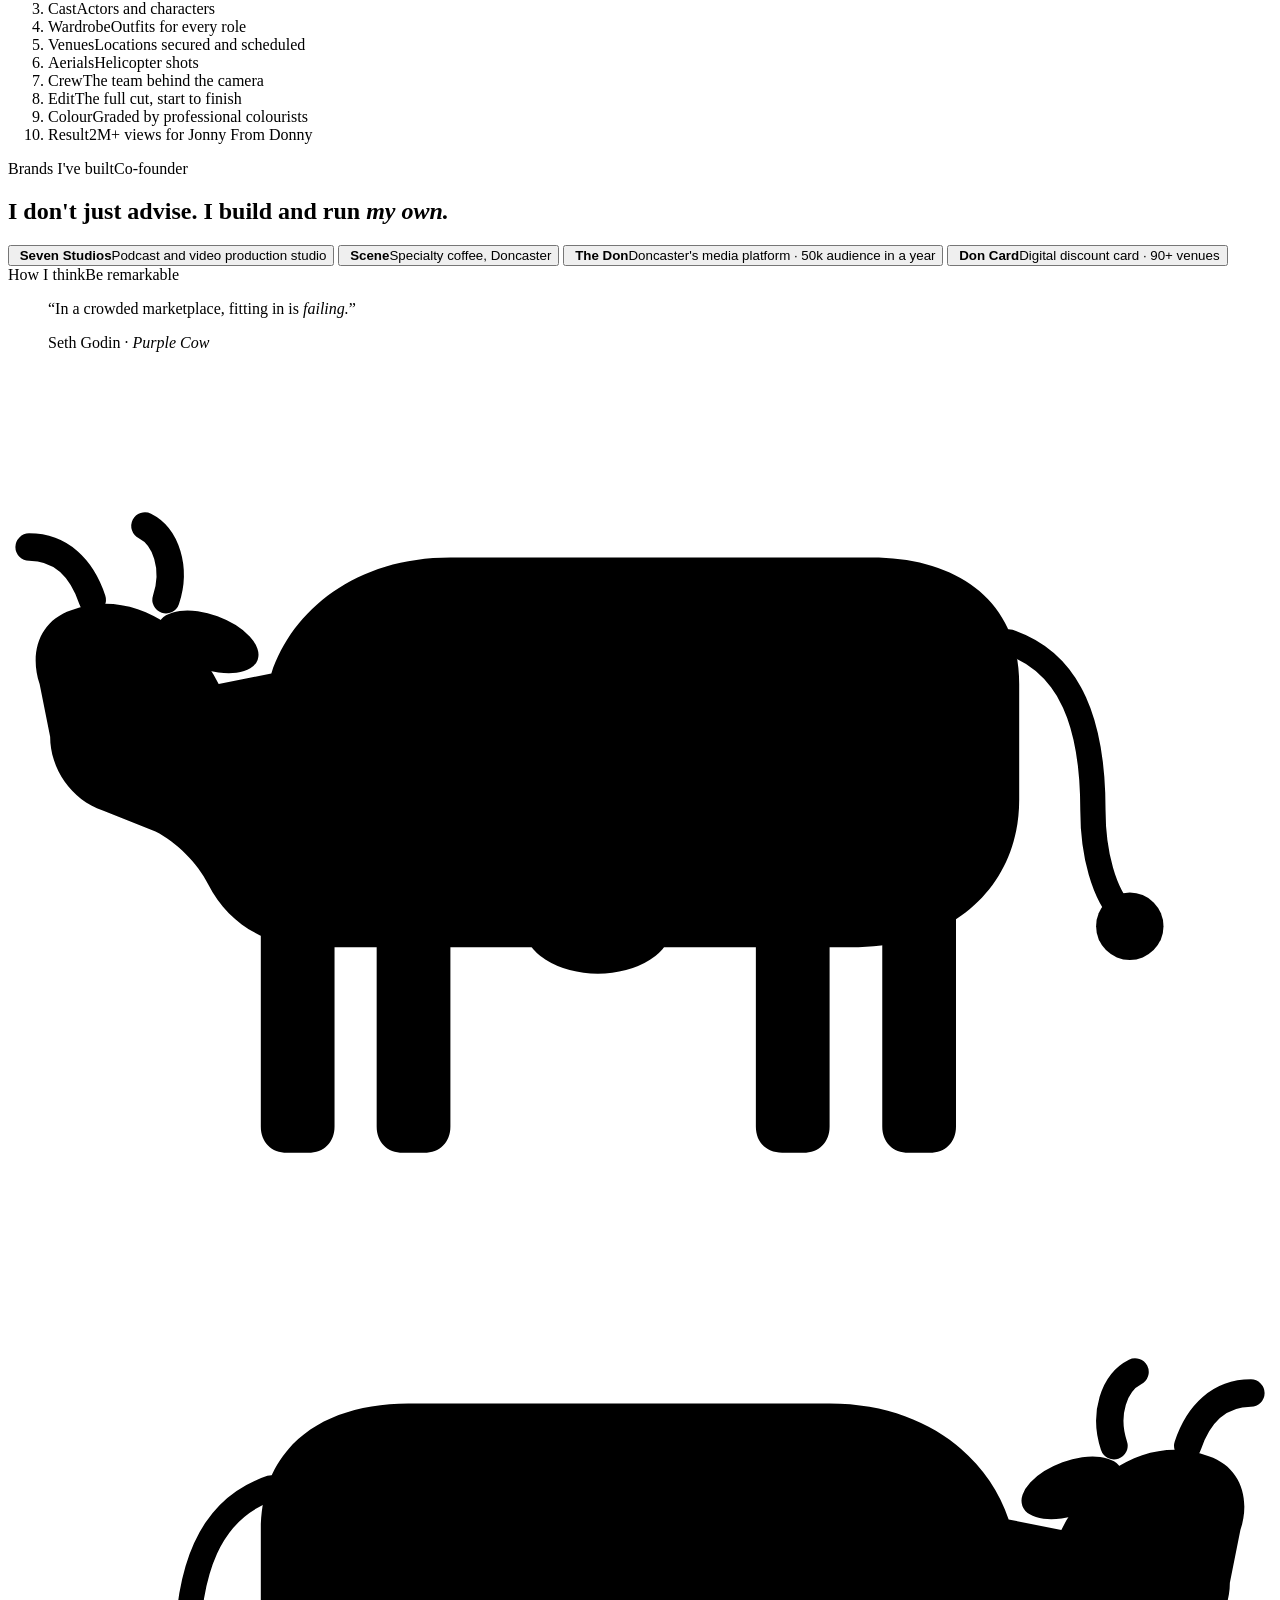
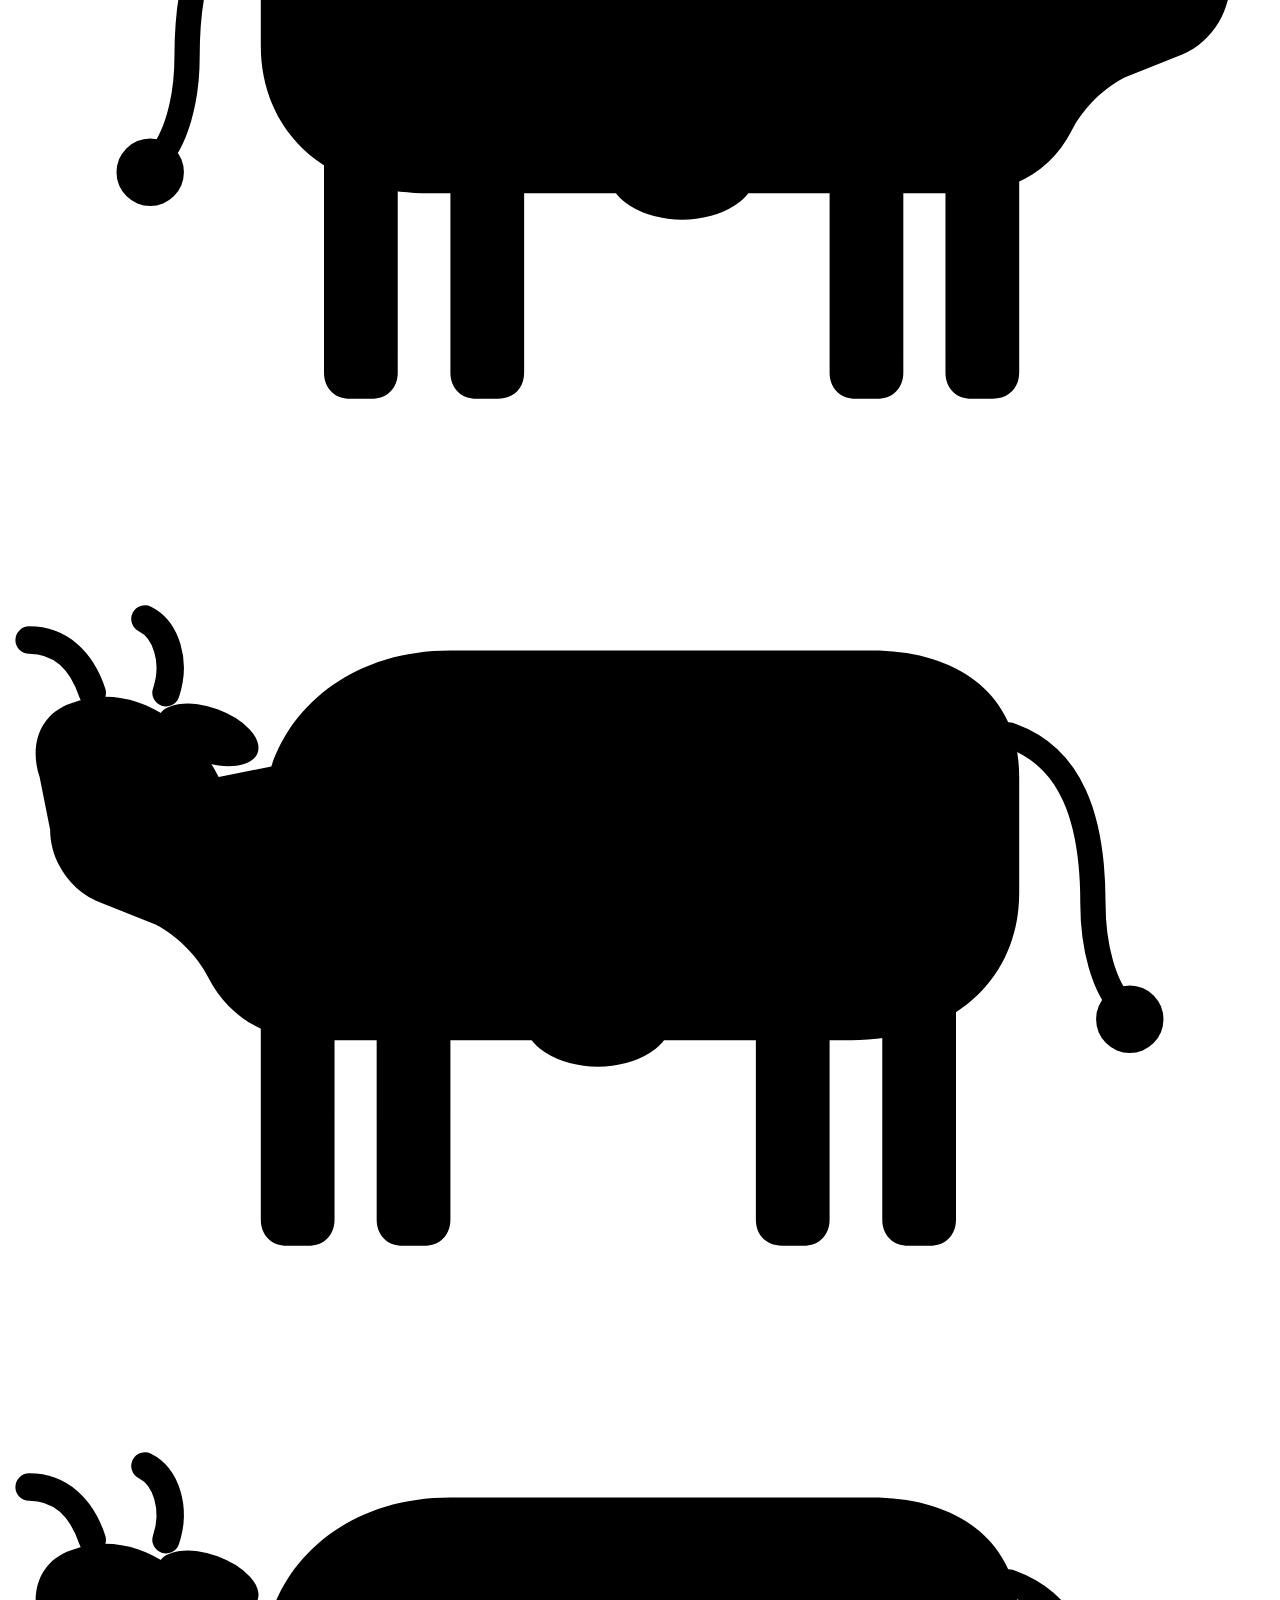
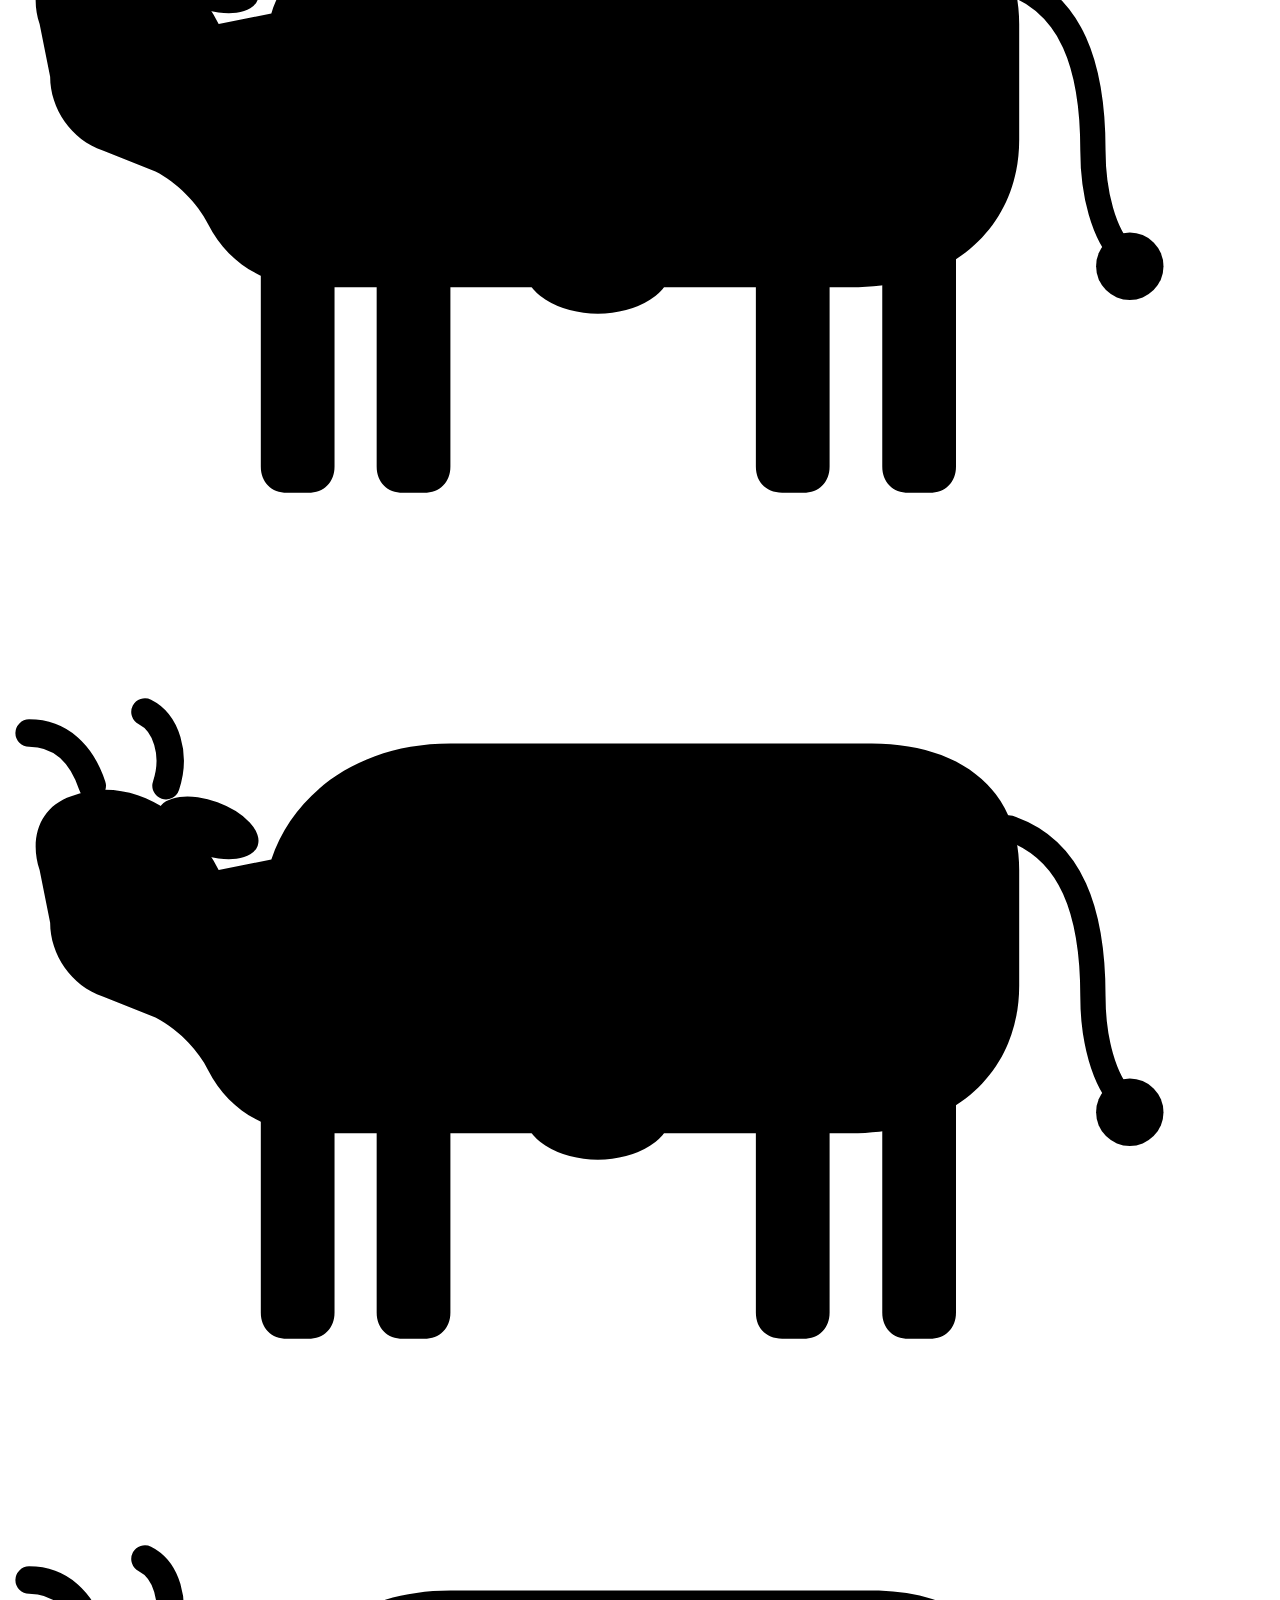
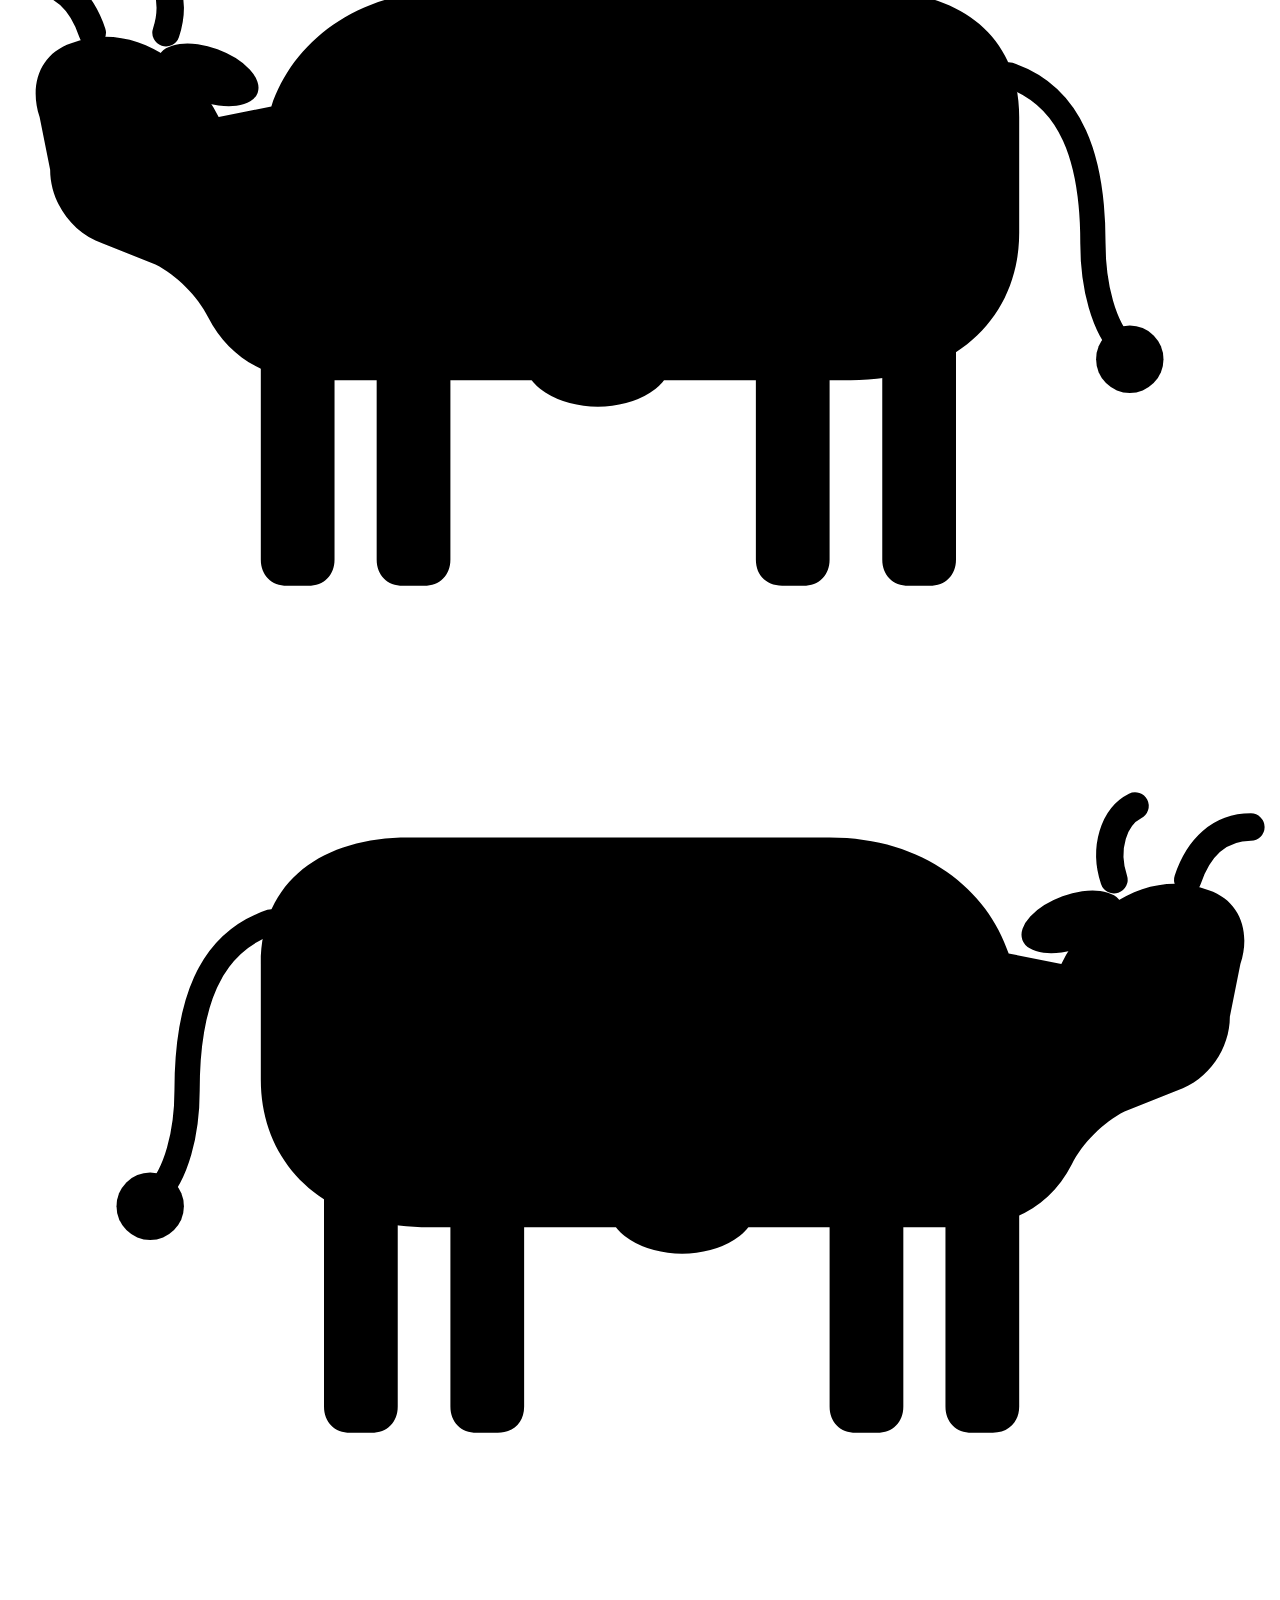
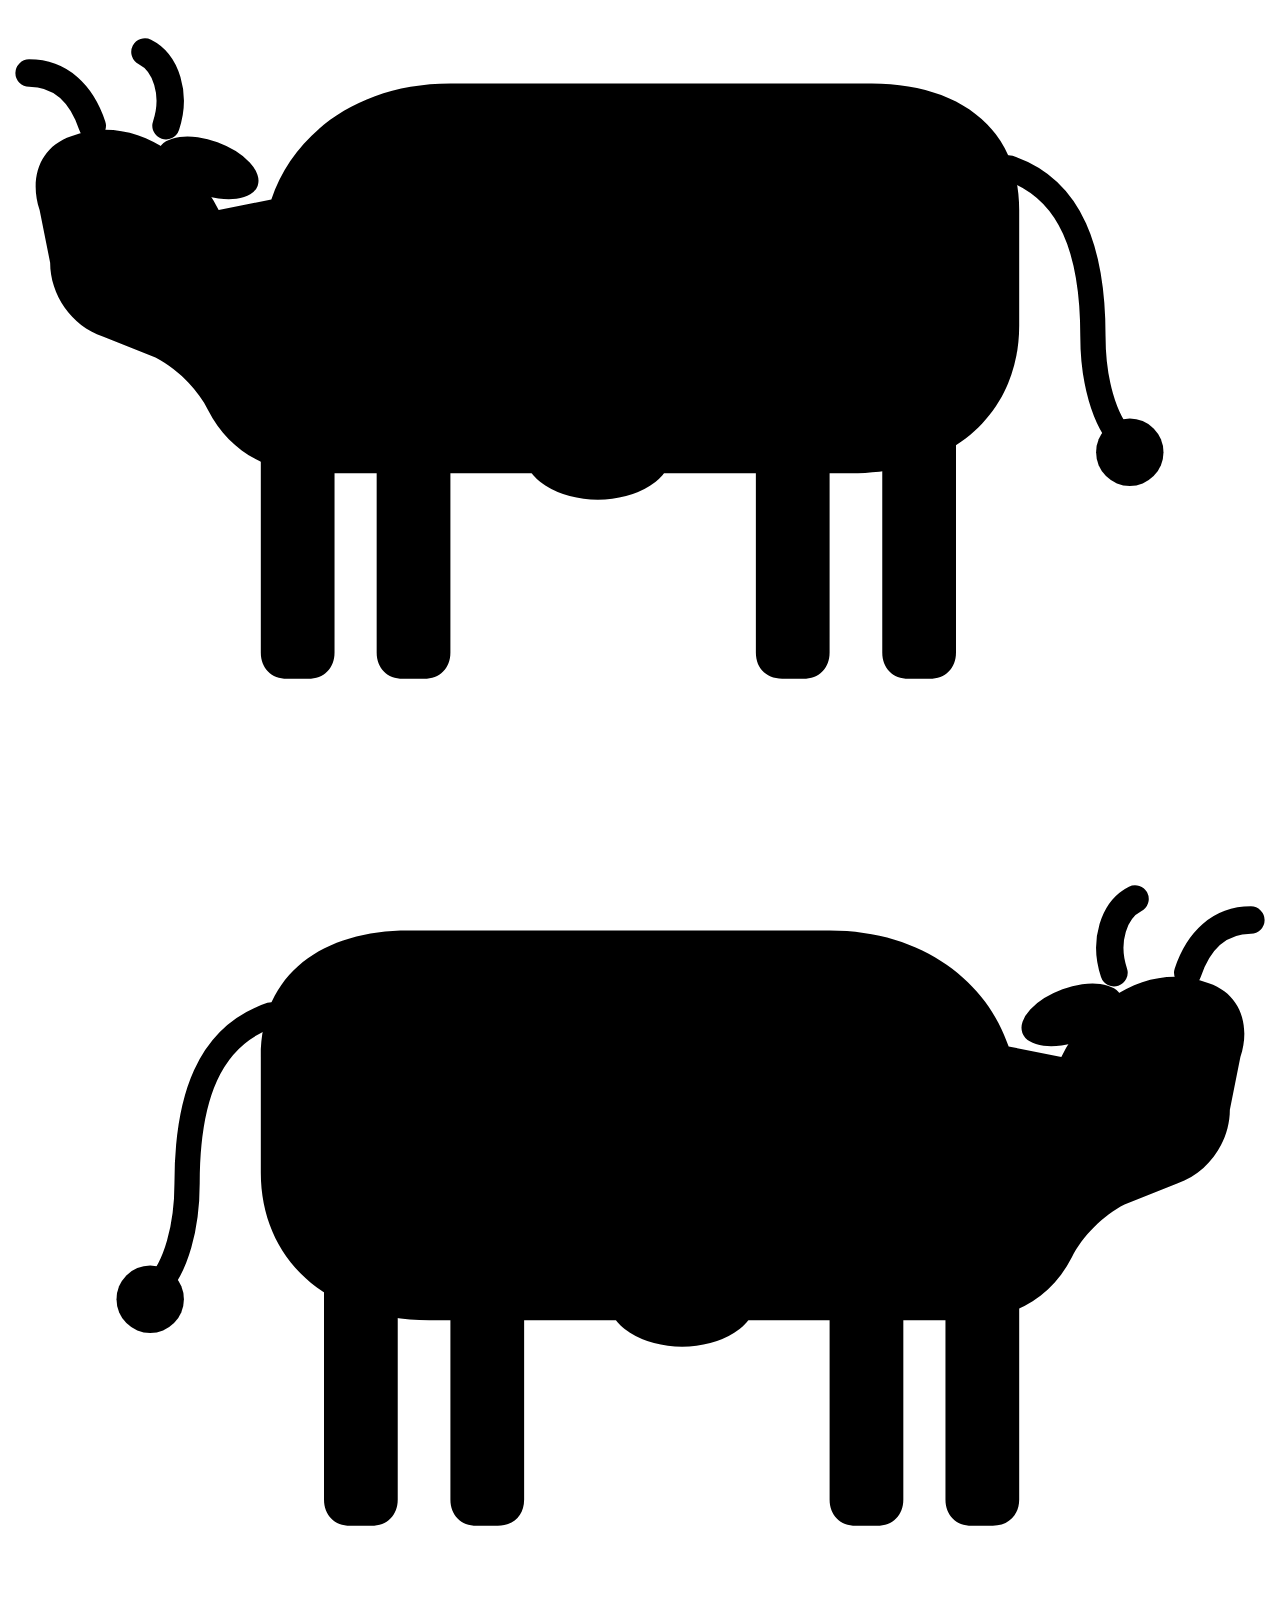
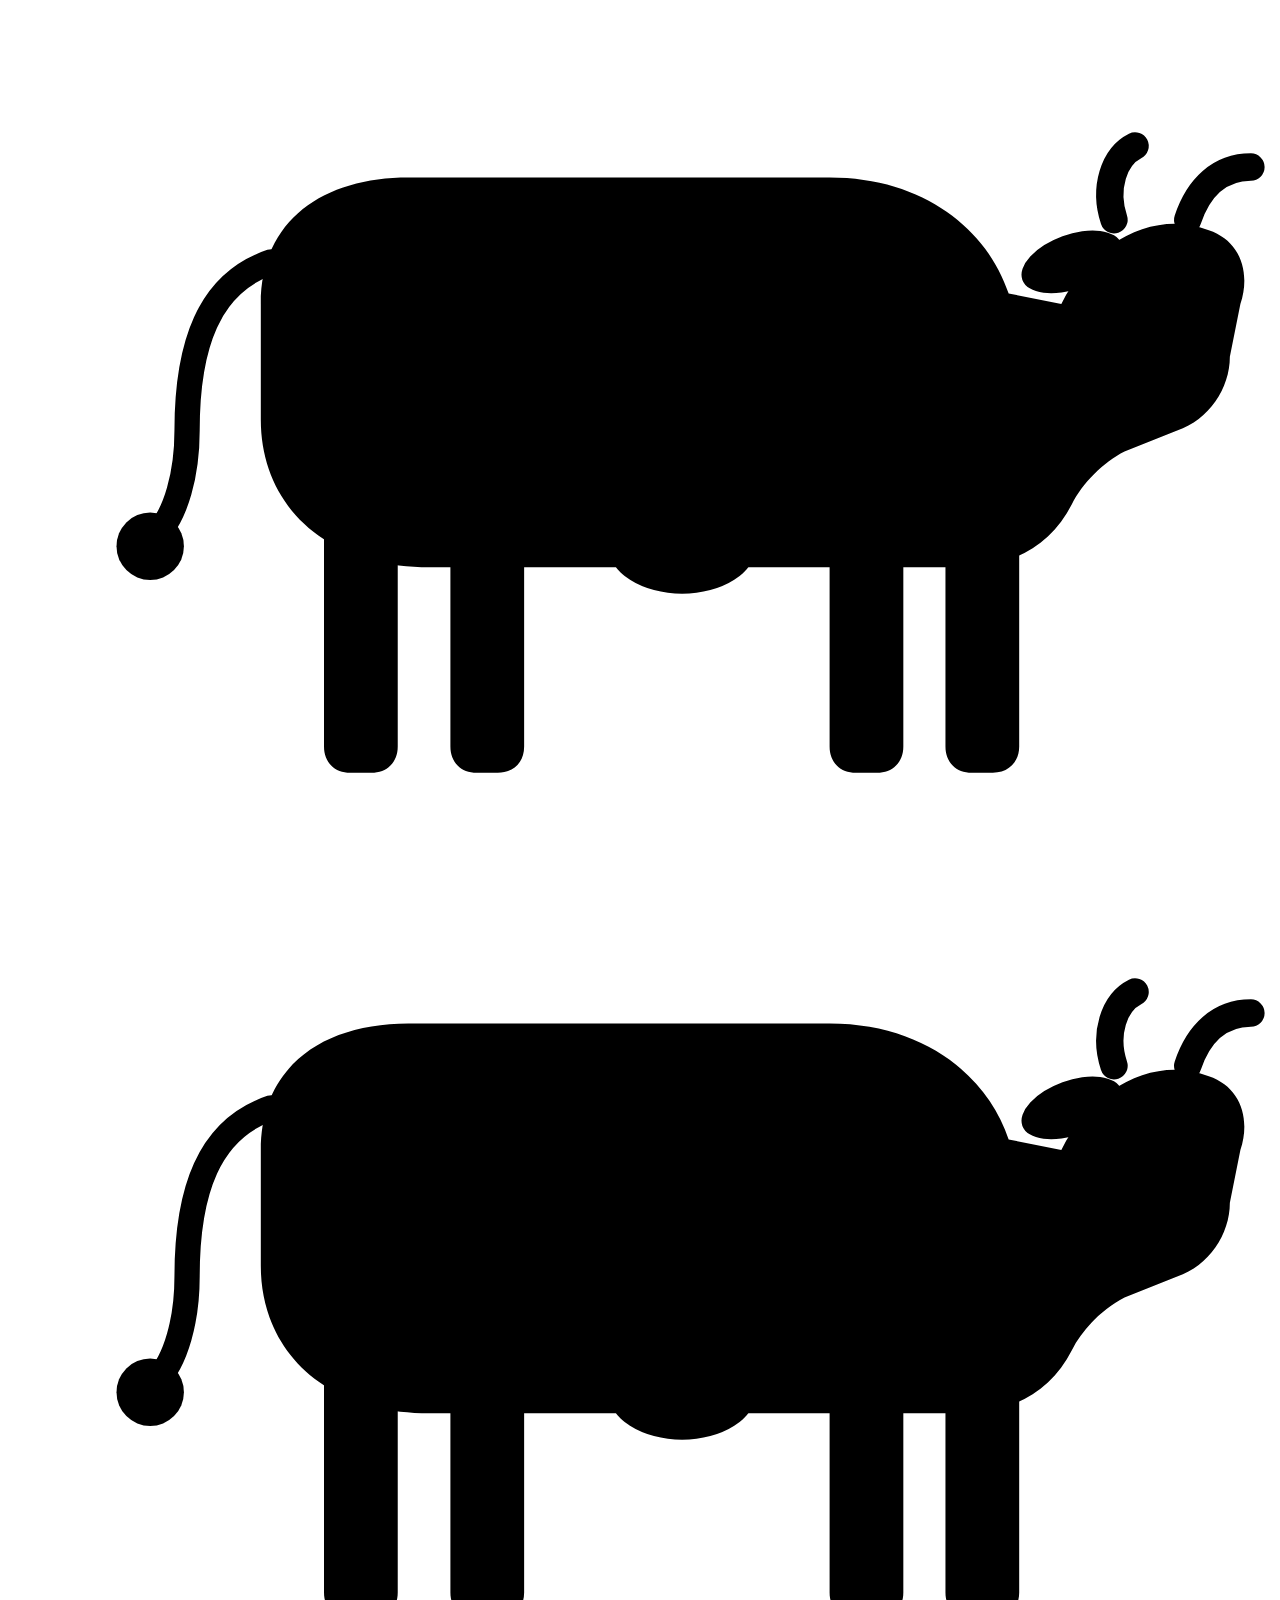
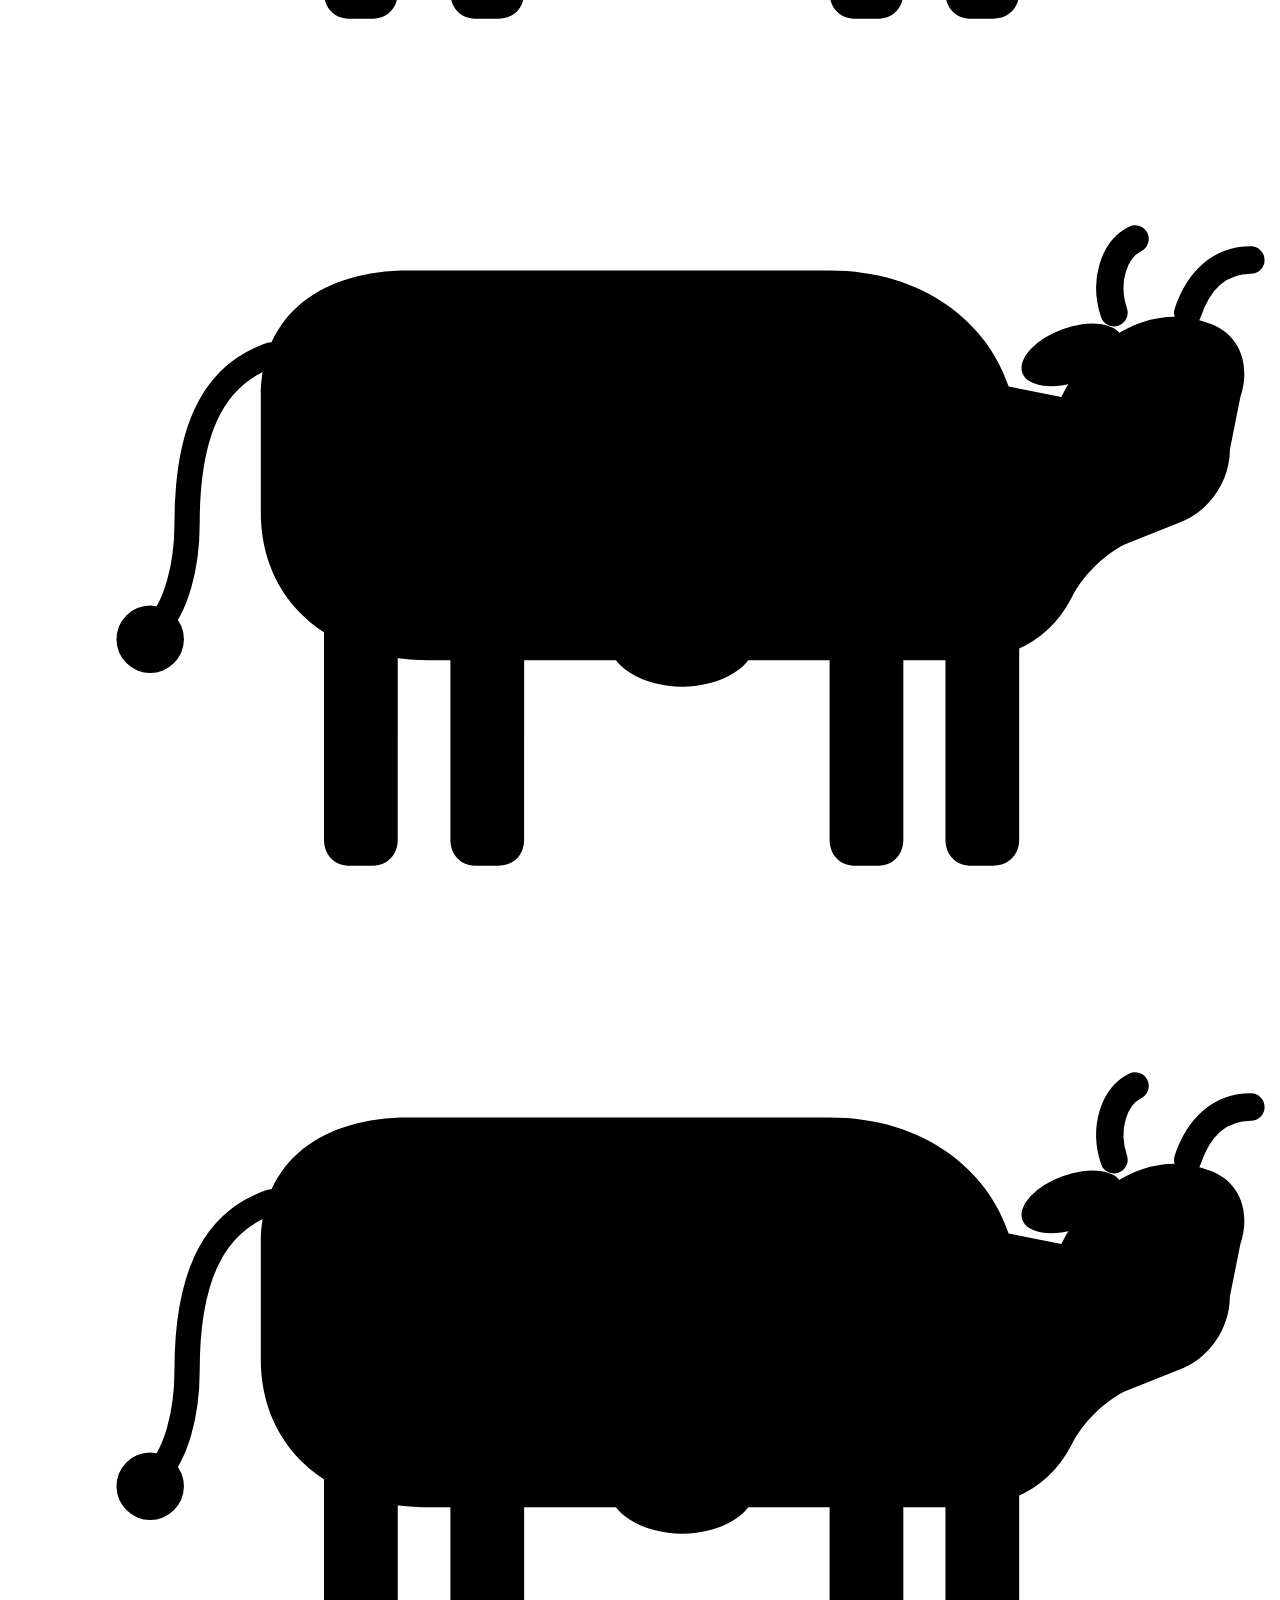
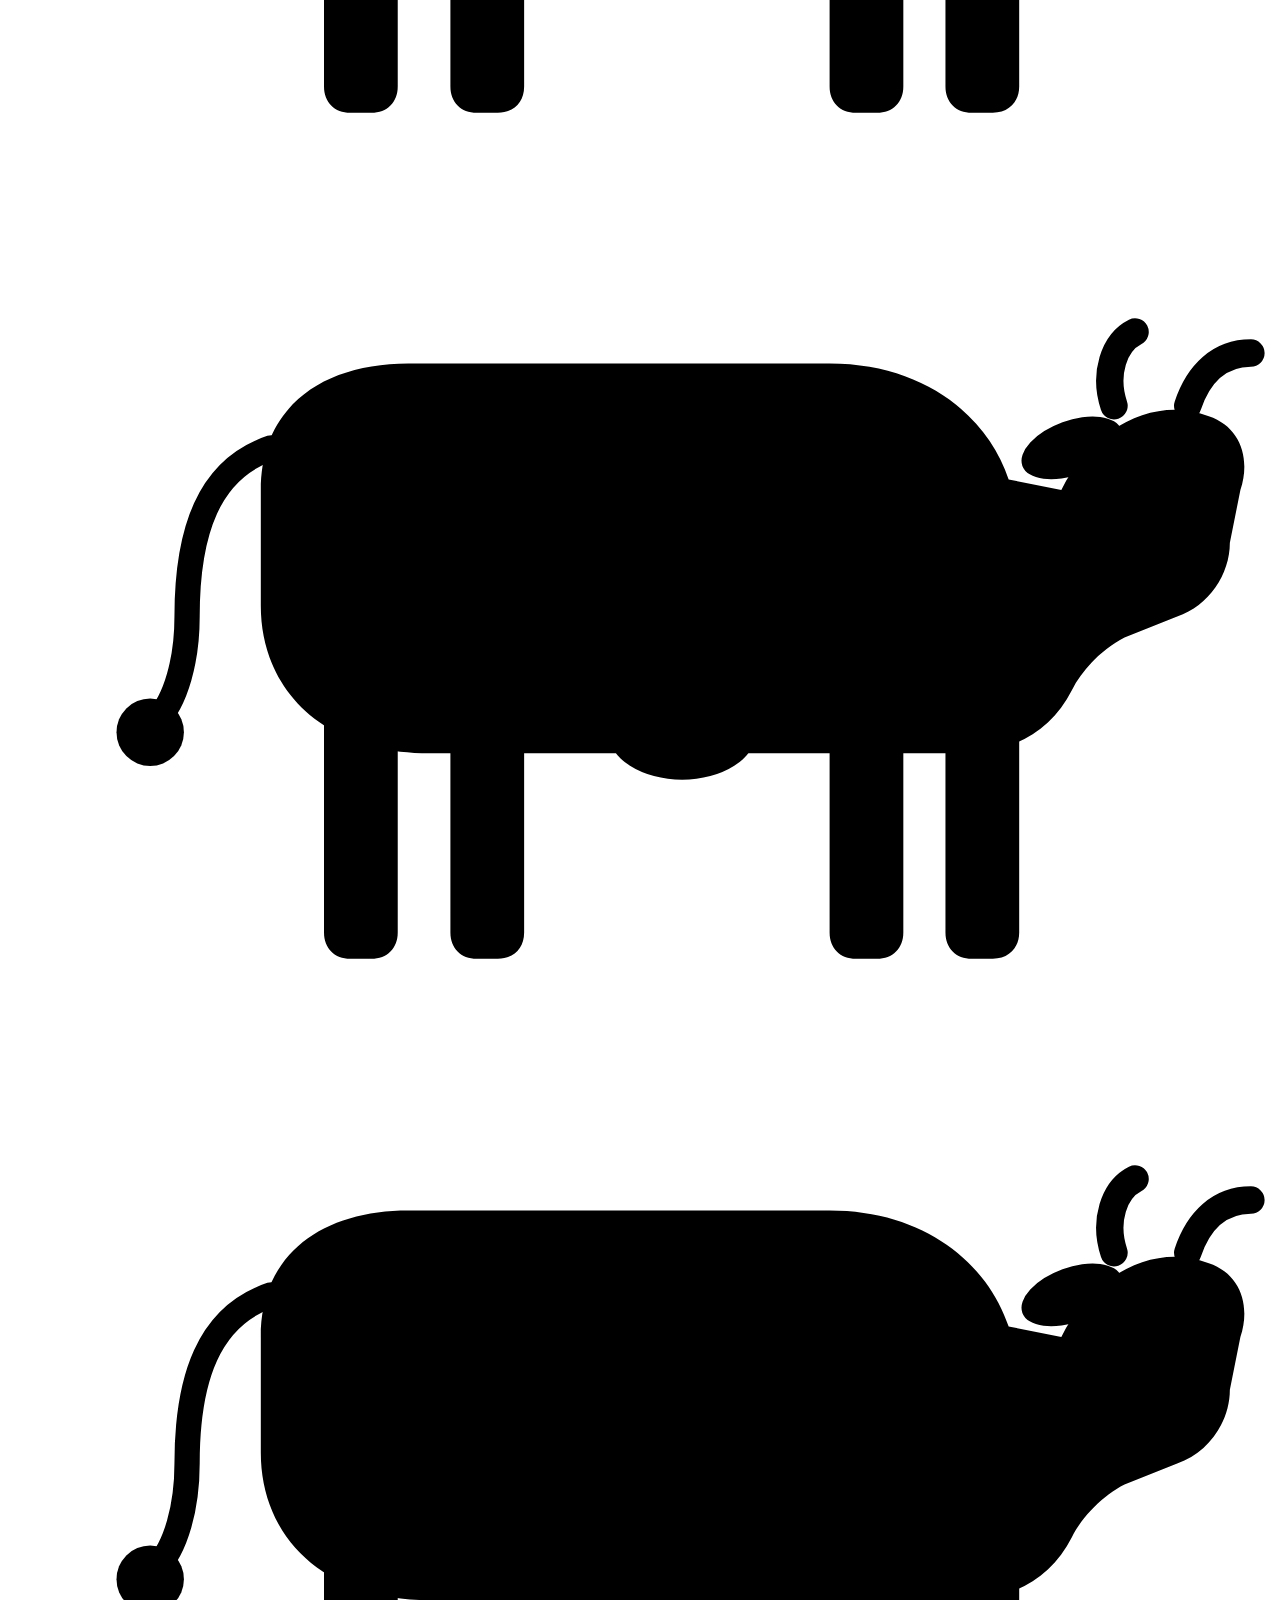
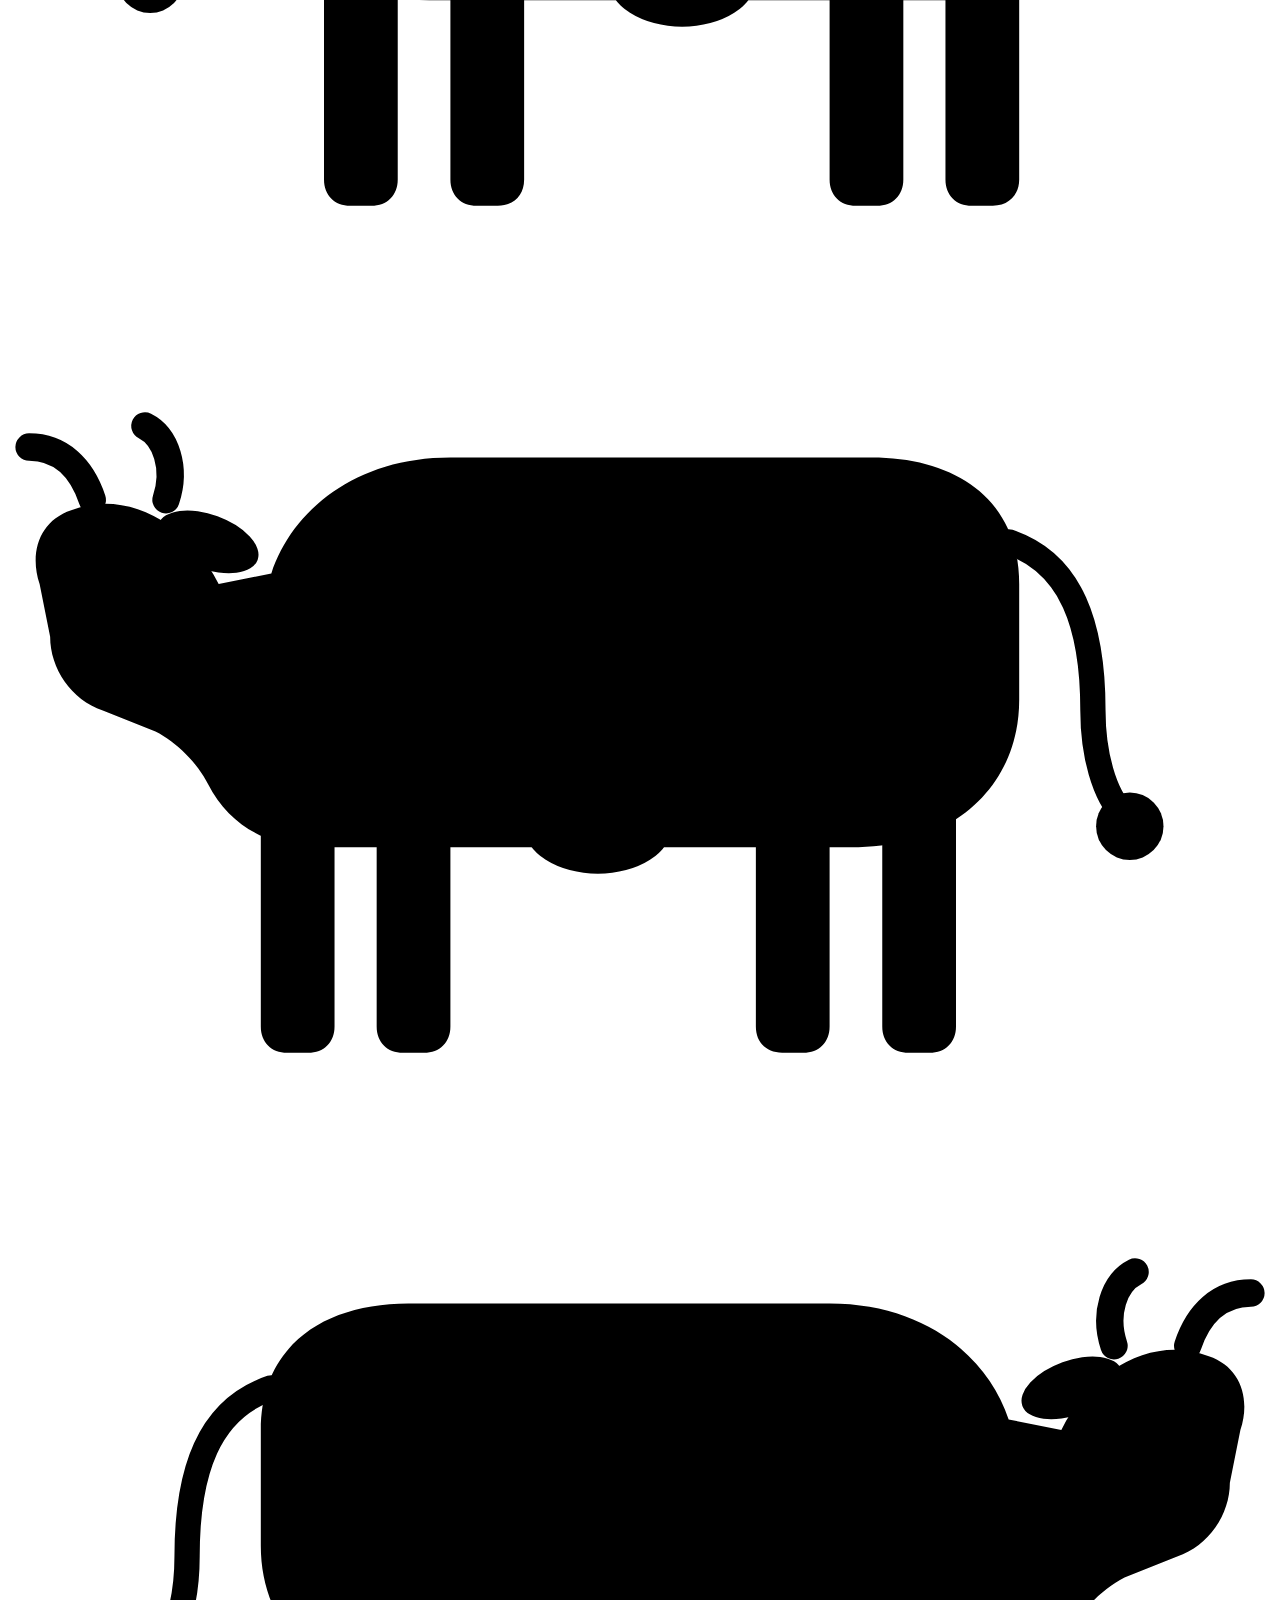
==== commit fe546089: "Repositioning: a marketer who builds - Hero: 'A marketer who builds.' with web, AI automation, custo" ====
--- a/public/index.html
+++ b/public/index.html
@@ -3,16 +3,16 @@
 <head>
 <meta charset="utf-8">
 <meta name="viewport" content="width=device-width, initial-scale=1, viewport-fit=cover">
-<title>Jordan Smith · Marketing consultant &amp; creative director, Doncaster</title>
-<meta name="description" content="Marketing consultancy, video production, websites, custom CRMs and AI automation from Doncaster. Co-founder of Seven Studios, Scene, The Don and Don Card.">
+<title>Jordan Smith · Marketer: web, AI and video production, Doncaster</title>
+<meta name="description" content="A marketer who builds: websites, AI automation, custom CRMs and video production from Doncaster. Co-founder of Seven Studios, Scene, The Don and Don Card.">
 <link rel="canonical" href="https://smithjordan.netlify.app/">
 <base href="/">
 <meta name="robots" content="index, follow">
 <meta property="og:type" content="website">
 <meta property="og:site_name" content="Jordan Smith">
 <meta property="og:url" content="https://smithjordan.netlify.app/">
-<meta property="og:title" content="Jordan Smith · Marketing consultant &amp; creative director, Doncaster">
-<meta property="og:description" content="Marketing consultancy, video production, websites, custom CRMs and AI automation from Doncaster. Co-founder of Seven Studios, Scene, The Don and Don Card.">
+<meta property="og:title" content="Jordan Smith · Marketer: web, AI and video production, Doncaster">
+<meta property="og:description" content="A marketer who builds: websites, AI automation, custom CRMs and video production from Doncaster. Co-founder of Seven Studios, Scene, The Don and Don Card.">
 <meta property="og:image" content="https://smithjordan.netlify.app/og.jpg">
 <meta property="og:image:width" content="1200">
 <meta property="og:image:height" content="630">
@@ -20,7 +20,7 @@
 <meta name="twitter:card" content="summary_large_image">
 <link rel="icon" href="/favicon.svg" type="image/svg+xml">
 <link rel="apple-touch-icon" href="/apple-touch-icon.png">
-<script type="application/ld+json">{"@context": "https://schema.org", "@type": "Person", "name": "Jordan Smith", "jobTitle": "Co-founder & Creative Director", "url": "https://smithjordan.netlify.app/", "email": "mailto:jordan@sevenstudios.co.uk", "image": "https://smithjordan.netlify.app/portrait.jpg", "address": {"@type": "PostalAddress", "addressLocality": "Doncaster", "addressCountry": "GB"}, "worksFor": [{"@type": "Organization", "name": "Seven Studios", "url": "https://sevenstudios.co.uk"}, {"@type": "Organization", "name": "Scene", "url": "https://drinkscene.co.uk"}, {"@type": "Organization", "name": "The Don", "url": "https://wearethedon.co.uk"}, {"@type": "Organization", "name": "Don Card", "url": "https://doncard.co.uk"}], "knowsAbout": ["Marketing strategy", "Content", "Video production", "Web design", "AI automation", "CRM systems", "Project management", "Brand identity"]}</script>
+<script type="application/ld+json">{"@context": "https://schema.org", "@type": "Person", "name": "Jordan Smith", "jobTitle": "Marketer, web developer and video producer", "url": "https://smithjordan.netlify.app/", "email": "mailto:jordan@sevenstudios.co.uk", "image": "https://smithjordan.netlify.app/portrait.jpg", "address": {"@type": "PostalAddress", "addressLocality": "Doncaster", "addressCountry": "GB"}, "worksFor": [{"@type": "Organization", "name": "Seven Studios", "url": "https://sevenstudios.co.uk"}, {"@type": "Organization", "name": "Scene", "url": "https://drinkscene.co.uk"}, {"@type": "Organization", "name": "The Don", "url": "https://wearethedon.co.uk"}, {"@type": "Organization", "name": "Don Card", "url": "https://doncard.co.uk"}], "knowsAbout": ["Web development", "AI automation", "CRM systems", "Video production", "Marketing strategy", "Content", "Project management", "Brand identity"]}</script>
 <script type="application/ld+json">{"@context": "https://schema.org", "@type": "ProfessionalService", "name": "Jordan Smith · Marketing consultancy", "url": "https://smithjordan.netlify.app/", "email": "jordan@sevenstudios.co.uk", "image": "https://smithjordan.netlify.app/og.jpg", "areaServed": "GB", "address": {"@type": "PostalAddress", "addressLocality": "Doncaster", "addressCountry": "GB"}, "makesOffer": [{"@type": "Offer", "name": "Diagnostic", "price": "1500", "priceCurrency": "GBP", "description": "Two days: one inside your business, one turning it into a plan for your marketing, systems and flow."}, {"@type": "Offer", "name": "Build", "price": "3500", "priceCurrency": "GBP", "priceSpecification": {"@type": "UnitPriceSpecification", "price": "3500", "priceCurrency": "GBP", "unitText": "MONTH"}, "description": "Find the weak points, set the plan, then build and hand it over to your team."}, {"@type": "Offer", "name": "Marketing Director", "price": "1500", "priceCurrency": "GBP", "priceSpecification": {"@type": "UnitPriceSpecification", "price": "1500", "priceCurrency": "GBP", "unitText": "MONTH"}, "description": "Freelance marketing director: weekly calls, support and advice, and a non-executive seat on your marketing team."}]}</script>
 <meta name="theme-color" content="#0A0A0A">
 <link rel="icon" href="data:image/svg+xml,%3Csvg xmlns='http://www.w3.org/2000/svg' viewBox='0 0 64 64'%3E%3Crect width='64' height='64' rx='14' fill='%230A0A0A'/%3E%3Ctext x='32' y='42' text-anchor='middle' font-family='Helvetica,Arial,sans-serif' font-weight='700' font-size='28' fill='%23FAFAFA' letter-spacing='-1'%3EJS%3C/text%3E%3C/svg%3E">
@@ -41,10 +41,11 @@
 
 <header class="top">
   <div class="wrap">
-    <a class="brand" href="#top" aria-label="Jordan Smith, back to top"><b>Jordan Smith</b><span class="mono">Co-founder &amp; Creative Director</span></a>
+    <a class="brand" href="#top" aria-label="Jordan Smith, back to top"><b>Jordan Smith</b><span class="mono">Marketer · Web, AI &amp; video</span></a>
     <nav class="nav" aria-label="Main">
+      <a class="link mono" href="#systems">Systems</a>
       <a class="link mono" href="#work">Work</a>
-      <a class="link mono" href="#consulting">Consulting</a>
+      <a class="link mono" href="#brands">Brands</a>
       <a class="link mono" href="#audit">Audit</a>
       <a class="link mono" href="#about">About</a>
       <a class="talk mono" href="#contact">Let's talk</a>
@@ -62,20 +63,18 @@
     </div>
     <div class="grain" id="grain" aria-hidden="true"></div>
     <div class="wrap">
-      <h1 class="serif" aria-label="I build brands, businesses and the systems that make them work.">
-        <span class="ln" aria-hidden="true"><span>I build brands,</span></span>
-        <span class="ln" aria-hidden="true"><span>businesses and</span></span>
-        <span class="ln" aria-hidden="true"><span>the systems that</span></span>
-        <span class="ln" aria-hidden="true"><span><em>make them work.</em></span></span>
+      <h1 class="serif" aria-label="A marketer who builds.">
+        <span class="ln" aria-hidden="true"><span>A marketer</span></span>
+        <span class="ln" aria-hidden="true"><span><em>who builds.</em></span></span>
       </h1>
       <div class="hero-foot">
-        <p>Co-founder of Seven Studios, Scene, The Don and Don Card. Marketing lead at Jonny From Donny. Based in Doncaster, working across the UK.</p>
+        <p>Websites, AI automation, custom CRMs and video, made in-house. Co-founder of Seven Studios, Scene, The Don and Don Card. Based in Doncaster, working across the UK.</p>
         <div class="hero-actions">
           <a class="play-film" href="https://www.youtube.com/watch?v=TOolYaw_t9w" target="_blank" rel="noopener" data-cursor="Play">
             <span class="pf-dot" aria-hidden="true"><svg width="16" height="16" viewBox="0 0 22 22"><path d="M7 4l12 7-12 7z" fill="currentColor"/></svg></span>
             <span class="pf-text"><b>Watch the trailer</b><span class="mono">Jonny From Donny · 2M+ views</span></span>
           </a>
-          <a class="cue mono" href="#work"><i></i>Scroll</a>
+          <a class="cue mono" href="#systems"><i></i>Scroll</a>
         </div>
       </div>
     </div>
@@ -93,6 +92,211 @@
       <div class="stat"><b data-count="2" data-suf="M+">2M+</b><span class="mono">Views · one Jonny from Donny trailer</span></div>
     </div>
   </div>
+
+  <!-- SYSTEMS -->
+  <section id="systems" class="dark" aria-label="Systems">
+    <div class="wrap block" style="padding-top:40px">
+      <div class="eyebrow mono"><span>Systems</span><span>Built in-house</span></div>
+      <h2 class="lede lit">I build websites, custom CRMs and <em>AI integrations.</em></h2>
+      <div class="caps">
+        <div><span class="mono">01 · Websites</span><p>Shopify rebuilds, client onboarding one-pagers, application funnels and custom link-in-bio pages.</p></div>
+        <div><span class="mono">02 · Custom CRMs</span><p>Built around how the team actually works, not the other way round. Live at The Don and Seven Studios.</p></div>
+        <div><span class="mono">03 · AI integrations</span><p>Practical automation, like a pipeline that cuts long podcasts into branded clips. Currently in testing.</p></div>
+      </div>
+
+      <div class="sys-tabs" role="tablist" aria-label="CRM examples">
+        <button type="button" role="tab" id="tabDon" aria-selected="true" aria-controls="crmDon" data-note="The real build · example data">The Don CRM</button>
+        <button type="button" role="tab" id="tabSeven" aria-selected="false" aria-controls="crmSeven" data-note="The real build · example data">Seven Studios CRM</button>
+        <button type="button" role="tab" id="tabScene" aria-selected="false" aria-controls="crmScene" data-note="Recreated from the live build · example data only">Scene CRM</button>
+        <span class="mono sys-note" id="sysNote">The real build · example data</span>
+      </div>
+
+      <!-- THE DON CRM: real screens -->
+      <div class="win-scroll pl-wrap" id="crmDon" role="tabpanel" aria-labelledby="tabDon"><div class="pl" data-crm="don"></div></div>
+
+      <!-- SEVEN STUDIOS CRM: real screens -->
+      <div class="win-scroll pl-wrap" id="crmSeven" role="tabpanel" aria-labelledby="tabSeven" hidden><div class="pl" data-crm="seven"></div></div>
+
+      <!-- SCENE CRM -->
+      <div class="win-scroll" data-lenis-prevent id="crmScene" role="tabpanel" aria-labelledby="tabScene" hidden>
+        <div class="win ob" aria-label="Scene Opening Board, the CRM that runs Scene's coffee shops">
+          <div class="win-bar"><i></i><i></i><i></i><span class="ob-title">Scene Opening Board</span></div>
+          <div class="ob-body" aria-hidden="true">
+            <nav class="ob-side">
+              <img class="ob-logo" src="scene-logo.png" alt="">
+              <span class="on"><i class="ic k"><svg viewBox="0 0 16 16"><path d="M3 7.5 8 3l5 4.5V13H3z"/></svg></i>Home</span>
+              <span><i class="ic o"><svg viewBox="0 0 16 16"><rect x="3" y="3" width="10" height="10" rx="2"/><path d="M3 7h10M3 10h10"/></svg></i>New stores</span>
+              <span><i class="ic g"><svg viewBox="0 0 16 16"><path d="M8 2.5 13 5v6l-5 2.5L3 11V5zM3 5l5 2.5L13 5M8 7.5v6"/></svg></i>Ops</span>
+              <span><i class="ic r"><svg viewBox="0 0 16 16"><path d="M3 6.5h2.5L9 4v8L5.5 9.5H3zM11 6.2a2.5 2.5 0 0 1 0 3.6"/></svg></i>Socials</span>
+              <span><i class="ic p"><svg viewBox="0 0 16 16"><path d="M2.5 4.5h4l1.5 1.5h5.5v6.5h-11z"/></svg></i>Docs</span>
+              <span><i class="ic b"><svg viewBox="0 0 16 16"><path d="M4 6h7v3.5a3.5 3.5 0 0 1-7 0zM11 7h1.2a1.6 1.6 0 0 1 0 3.2H11M6 3v1.5M8.5 3v1.5"/></svg></i>Menu</span>
+              <span><i class="ic s"><svg viewBox="0 0 16 16"><rect x="3.5" y="2.5" width="9" height="11" rx="1.5"/><circle cx="8" cy="7" r="1.6"/><path d="M5.5 11.5c.6-1.4 4.4-1.4 5 0"/></svg></i>Contacts</span>
+              <span><i class="ic u"><svg viewBox="0 0 16 16"><circle cx="6" cy="6" r="2"/><path d="M2.5 12.5c.5-2.4 6.5-2.4 7 0M10.5 4.5a2 2 0 0 1 0 3.5M11.5 10c1.2.3 2 1.2 2 2.5"/></svg></i>Staff</span>
+              <span><i class="ic d"><svg viewBox="0 0 16 16"><circle cx="8" cy="8" r="2"/><path d="M8 2v2M8 12v2M2 8h2M12 8h2M3.8 3.8l1.4 1.4M10.8 10.8l1.4 1.4M3.8 12.2l1.4-1.4M10.8 5.2l1.4-1.4"/></svg></i>Team &amp; sites</span>
+              <div class="ob-me">Jordan · Admin</div>
+            </nav>
+            <div class="ob-main">
+              <div class="ob-card">
+                <div class="ob-row-h"><b class="ob-h">To-do</b><span class="ob-link">Open</span></div>
+                <ul class="ob-todo" id="obTodo"><li class="empty">Nothing on your list.</li></ul>
+              </div>
+              <div class="ob-tiles">
+                <div><i class="ic o"><svg viewBox="0 0 16 16"><rect x="3" y="3" width="10" height="10" rx="2"/><path d="M3 7h10M3 10h10"/></svg></i><span>New stores</span><em>12</em></div>
+                <div><i class="ic g"><svg viewBox="0 0 16 16"><path d="M8 2.5 13 5v6l-5 2.5L3 11V5zM3 5l5 2.5L13 5M8 7.5v6"/></svg></i><span>Ops</span><em></em></div>
+                <div><i class="ic r"><svg viewBox="0 0 16 16"><path d="M3 6.5h2.5L9 4v8L5.5 9.5H3zM11 6.2a2.5 2.5 0 0 1 0 3.6"/></svg></i><span>Socials</span><em></em></div>
+                <div><i class="ic b"><svg viewBox="0 0 16 16"><path d="M4 6h7v3.5a3.5 3.5 0 0 1-7 0zM11 7h1.2a1.6 1.6 0 0 1 0 3.2H11M6 3v1.5M8.5 3v1.5"/></svg></i><span>Menu</span><em>24</em></div>
+                <div><i class="ic p"><svg viewBox="0 0 16 16"><path d="M2.5 4.5h4l1.5 1.5h5.5v6.5h-11z"/></svg></i><span>Docs</span><em></em></div>
+                <div><i class="ic s"><svg viewBox="0 0 16 16"><rect x="3.5" y="2.5" width="9" height="11" rx="1.5"/><circle cx="8" cy="7" r="1.6"/><path d="M5.5 11.5c.6-1.4 4.4-1.4 5 0"/></svg></i><span>Contacts</span><em>18</em></div>
+                <div><i class="ic u"><svg viewBox="0 0 16 16"><circle cx="6" cy="6" r="2"/><path d="M2.5 12.5c.5-2.4 6.5-2.4 7 0M10.5 4.5a2 2 0 0 1 0 3.5M11.5 10c1.2.3 2 1.2 2 2.5"/></svg></i><span>Staff</span><em>9</em></div>
+                <div><i class="ic d"><svg viewBox="0 0 16 16"><circle cx="8" cy="8" r="2"/><path d="M8 2v2M8 12v2M2 8h2M12 8h2M3.8 3.8l1.4 1.4M10.8 10.8l1.4 1.4M3.8 12.2l1.4-1.4M10.8 5.2l1.4-1.4"/></svg></i><span>Team &amp; sites</span><em>3</em></div>
+              </div>
+              <div class="ob-two">
+                <div class="ob-card">
+                  <div class="ob-row-h"><b class="ob-h">Takings today</b><span id="obTotal">£0</span></div>
+                  <div class="ob-line"><span>High Street</span><b id="obAuck">–</b></div>
+                  <div class="ob-line"><span>The Village</span><b id="obCity">–</b></div>
+                  <div class="ob-line mute"><span>This week</span><span id="obWeek">£3,412.60</span></div>
+                  <span class="ob-link">Log takings</span>
+                </div>
+                <div class="ob-card">
+                  <div class="ob-row-h"><b class="ob-h">Followers</b><span id="obFol">4,250</span></div>
+                  <div class="ob-line"><span>Instagram</span><b data-f="2140">2,140</b></div>
+                  <div class="ob-line"><span>Facebook</span><b data-f="310">310</b></div>
+                  <div class="ob-line"><span>TikTok</span><b data-f="1800">1,800</b></div>
+                </div>
+              </div>
+              <div class="ob-card ob-sites">
+                <b class="ob-h">Sites</b>
+                <div class="ob-site-grid">
+                  <div><b>High Street</b><span class="tag">Open</span><small id="obStockA">Stock not counted yet</small></div>
+                  <div><b>The Village</b><span class="tag">Open</span><small id="obStockC">Stock not counted yet</small></div>
+                  <div><b>Riverside</b><span class="tag op">Opening</span><small>Fit-out under way</small></div>
+                  <div><b>Market Hall</b><span class="tag op">Opening</span><small>Signage ordered</small></div>
+                </div>
+              </div>
+              <div class="sc-toast" id="scToast"></div>
+            </div>
+          </div>
+        </div>
+      </div>
+    </div>
+  </section>
+
+  <!-- WORK: pinned, scroll-driven -->
+  <section id="work" class="dark" aria-label="Work">
+    <div class="pin">
+      <div class="wrap pin-head"><div class="eyebrow mono"><span>Selected work</span><span>Scroll to move · click to open</span></div></div>
+      <div class="stage" id="stage" aria-roledescription="carousel" aria-label="Selected projects"><div class="ring" id="ring"></div></div>
+      <div class="wrap pin-foot">
+        <div class="now" aria-live="polite">
+          <span class="mono" id="count">01 / 06</span>
+          <h3 id="nowTitle">Jonny from Donny</h3>
+          <p id="nowMeta">Films · £4m in a year</p>
+        </div>
+        <div class="prog" aria-hidden="true"><i id="progBar"></i></div>
+        <button type="button" class="open-case mono" id="openCase">View project →</button>
+      </div>
+    </div>
+  </section>
+
+  <div class="dark">
+    <div class="wrap all">
+      <div class="eyebrow mono"><span>All work</span><span>06</span></div>
+      <div id="rows"></div>
+      
+    </div>
+  </div>
+
+  <!-- AI AUTOMATION -->
+  <section id="ai" class="dark ai" aria-label="AI automation">
+    <div class="wrap block">
+      <div class="eyebrow mono"><span>AI automation</span><span>Working, not slideware</span></div>
+      <h2 class="lede lit">Automation that does the boring bits, so your team <em>doesn't have to.</em></h2>
+      <div class="ai-grid">
+        <a class="ai-card" href="#audit">
+          <span class="mono ai-tag">Live on this site</span>
+          <h3>Website audit engine</h3>
+          <p>Type in any web address. It reads the homepage, runs Google's speed test, finds local competitors and real search terms, then writes a teardown with what to fix first.</p>
+          <span class="mono ai-go">Try it →</span>
+        </a>
+        <a class="ai-card" href="#systems">
+          <span class="mono ai-tag">Live at three businesses</span>
+          <h3>Custom CRMs</h3>
+          <p>Leads, sponsors, retainers and to-dos in one place, built around how each team actually works. At Seven Studios it replaced a system costing £200+ a month.</p>
+          <span class="mono ai-go">See the builds →</span>
+        </a>
+        <a class="ai-card" href="#contact">
+          <span class="mono ai-tag">Live on this site</span>
+          <h3>Lead scoring</h3>
+          <p>Six questions score an enquiry, recommend the right way to work together and send me the answers before we've even spoken.</p>
+          <span class="mono ai-go">Take it →</span>
+        </a>
+      </div>
+      <p class="ai-next mono"><span>In testing</span>A pipeline that cuts long podcasts into branded short clips, ready to post.</p>
+    </div>
+  </section>
+
+  <!-- ON SET -->
+  <section class="dark onset" aria-label="On set">
+    <div class="wrap block" style="padding-top:40px">
+      <div class="eyebrow mono"><span>Video production</span><span>And the video to sell it</span></div>
+      <div class="onset-grid">
+        <div class="onset-media">
+        <figure class="onset-img" data-cursor="On set">
+          <img src="onset.jpg" alt="Jordan in a leather wingback chair reviewing footage on a laptop, with two costumed actors leaning over him, in a wood-panelled library set lit by a large paper lantern" width="1100" height="1650" id="onsetImg">
+          <figcaption class="mono"><span>On set · reviewing takes</span><span>Terry Two Fu*ks</span></figcaption>
+        </figure>
+        <a class="onset-film" href="https://www.youtube.com/watch?v=TOolYaw_t9w" target="_blank" rel="noopener" data-cursor="Play">
+          <img src="terry-1.jpg" alt="A still from the finished trailer: the boss in a wingback chair in the same library set" loading="lazy">
+          <span class="pf-dot" aria-hidden="true"><svg width="16" height="16" viewBox="0 0 22 22"><path d="M7 4l12 7-12 7z" fill="currentColor"/></svg></span>
+          <span class="of-text"><span class="mono">On screen · the finished trailer</span><b>2M+ views. Watch it ↗</b></span>
+        </a>
+        </div>
+        <div class="onset-copy">
+          <h2 class="lede lit">From the first call to the <em>final grade.</em></h2>
+          <p class="body-lg">A full mini film, produced end to end. Client, script, cast, wardrobe, locations, crew, edit and grade, all run as one production.</p>
+          <ol class="ledger">
+            <li><span class="mono">Client</span><span>Brief, budget and sign-off</span></li>
+            <li><span class="mono">Script</span><span>Story, characters and dialogue</span></li>
+            <li><span class="mono">Cast</span><span>Actors and characters</span></li>
+            <li><span class="mono">Wardrobe</span><span>Outfits for every role</span></li>
+            <li><span class="mono">Venues</span><span>Locations secured and scheduled</span></li>
+            <li><span class="mono">Aerials</span><span>Helicopter shots</span></li>
+            <li><span class="mono">Crew</span><span>The team behind the camera</span></li>
+            <li><span class="mono">Edit</span><span>The full cut, start to finish</span></li>
+            <li><span class="mono">Colour</span><span>Graded by professional colourists</span></li>
+            <li class="res"><span class="mono">Result</span><span>2M+ views for Jonny From Donny</span></li>
+          </ol>
+        </div>
+      </div>
+    </div>
+  </section>
+
+  <!-- BRANDS -->
+  <section id="brands" class="light brands" aria-label="Brands I've built">
+    <div class="wrap block">
+      <div class="eyebrow mono"><span>Brands I've built</span><span>Co-founder</span></div>
+      <h2 class="lede lit">I don't just advise. I build and run <em>my own.</em></h2>
+      <div class="brand-grid">
+        <button type="button" class="brand-tile" data-case="seven" data-cursor="Open">
+          <span class="bt-img"><img src="seven-studios.jpg" alt="" loading="lazy"></span>
+          <span class="bt-meta"><b>Seven Studios</b><span>Podcast and video production studio</span></span>
+        </button>
+        <button type="button" class="brand-tile" data-case="scene" data-cursor="Open">
+          <span class="bt-img"><img src="scene.jpg" alt="" loading="lazy"></span>
+          <span class="bt-meta"><b>Scene</b><span>Specialty coffee, Doncaster</span></span>
+        </button>
+        <button type="button" class="brand-tile" data-case="don" data-cursor="Open">
+          <span class="bt-img"><img src="the-don.jpg" alt="" loading="lazy"></span>
+          <span class="bt-meta"><b>The Don</b><span>Doncaster's media platform · 50k audience in a year</span></span>
+        </button>
+        <button type="button" class="brand-tile" data-case="doncard" data-cursor="Open">
+          <span class="bt-img"><img src="don-card.jpg" alt="" loading="lazy"></span>
+          <span class="bt-meta"><b>Don Card</b><span>Digital discount card · 90+ venues</span></span>
+        </button>
+      </div>
+    </div>
+  </section>
 
   <!-- PURPLE COW -->
   <section class="cowsec dark" id="cowsec" aria-label="Philosophy">
@@ -143,170 +347,20 @@
     </div>
   </section>
 
-  <!-- WORK: pinned, scroll-driven -->
-  <section id="work" class="dark" aria-label="Work">
-    <div class="pin">
-      <div class="wrap pin-head"><div class="eyebrow mono"><span>Selected work</span><span>Scroll to move · click to open</span></div></div>
-      <div class="stage" id="stage" aria-roledescription="carousel" aria-label="Selected projects"><div class="ring" id="ring"></div></div>
-      <div class="wrap pin-foot">
-        <div class="now" aria-live="polite">
-          <span class="mono" id="count">01 / 06</span>
-          <h3 id="nowTitle">Jonny from Donny</h3>
-          <p id="nowMeta">Films · £4m in a year</p>
-        </div>
-        <div class="prog" aria-hidden="true"><i id="progBar"></i></div>
-        <button type="button" class="open-case mono" id="openCase">View project →</button>
-      </div>
-    </div>
-  </section>
-
-  <div class="dark">
-    <div class="wrap all">
-      <div class="eyebrow mono"><span>All work</span><span>06</span></div>
-      <div id="rows"></div>
-      
-    </div>
-  </div>
-
-  <!-- ON SET -->
-  <section class="dark onset" aria-label="On set">
-    <div class="wrap block" style="padding-top:40px">
-      <div class="eyebrow mono"><span>On set</span><span>Writer · Producer · Editor</span></div>
-      <div class="onset-grid">
-        <div class="onset-media">
-        <figure class="onset-img" data-cursor="On set">
-          <img src="onset.jpg" alt="Jordan in a leather wingback chair reviewing footage on a laptop, with two costumed actors leaning over him, in a wood-panelled library set lit by a large paper lantern" width="1100" height="1650" id="onsetImg">
-          <figcaption class="mono"><span>On set · reviewing takes</span><span>Terry Two Fu*ks</span></figcaption>
-        </figure>
-        <a class="onset-film" href="https://www.youtube.com/watch?v=TOolYaw_t9w" target="_blank" rel="noopener" data-cursor="Play">
-          <img src="terry-1.jpg" alt="A still from the finished trailer: the boss in a wingback chair in the same library set" loading="lazy">
-          <span class="pf-dot" aria-hidden="true"><svg width="16" height="16" viewBox="0 0 22 22"><path d="M7 4l12 7-12 7z" fill="currentColor"/></svg></span>
-          <span class="of-text"><span class="mono">On screen · the finished trailer</span><b>2M+ views. Watch it ↗</b></span>
-        </a>
-        </div>
-        <div class="onset-copy">
-          <h2 class="lede lit">From the first call to the <em>final grade.</em></h2>
-          <p class="body-lg">A full mini film, produced end to end. Client, script, cast, wardrobe, locations, crew, edit and grade, all run as one production.</p>
-          <ol class="ledger">
-            <li><span class="mono">Client</span><span>Brief, budget and sign-off</span></li>
-            <li><span class="mono">Script</span><span>Story, characters and dialogue</span></li>
-            <li><span class="mono">Cast</span><span>Actors and characters</span></li>
-            <li><span class="mono">Wardrobe</span><span>Outfits for every role</span></li>
-            <li><span class="mono">Venues</span><span>Locations secured and scheduled</span></li>
-            <li><span class="mono">Aerials</span><span>Helicopter shots</span></li>
-            <li><span class="mono">Crew</span><span>The team behind the camera</span></li>
-            <li><span class="mono">Edit</span><span>The full cut, start to finish</span></li>
-            <li><span class="mono">Colour</span><span>Graded by professional colourists</span></li>
-            <li class="res"><span class="mono">Result</span><span>2M+ views for Jonny From Donny</span></li>
-          </ol>
-        </div>
-      </div>
-    </div>
-  </section>
-
-  <!-- SYSTEMS -->
-  <section id="systems" class="dark" aria-label="Systems">
-    <div class="wrap block" style="padding-top:40px">
-      <div class="eyebrow mono"><span>Systems</span><span>Built in-house</span></div>
-      <h2 class="lede lit">I build websites, custom CRMs and <em>AI integrations.</em></h2>
-      <div class="caps">
-        <div><span class="mono">01 · Websites</span><p>Shopify rebuilds, client onboarding one-pagers, application funnels and custom link-in-bio pages.</p></div>
-        <div><span class="mono">02 · Custom CRMs</span><p>Built around how the team actually works, not the other way round. Live at The Don and Seven Studios.</p></div>
-        <div><span class="mono">03 · AI integrations</span><p>Practical automation, like a pipeline that cuts long podcasts into branded clips. Currently in testing.</p></div>
-      </div>
-
-      <div class="sys-tabs" role="tablist" aria-label="CRM examples">
-        <button type="button" role="tab" id="tabDon" aria-selected="true" aria-controls="crmDon" data-note="The real build · example data">The Don CRM</button>
-        <button type="button" role="tab" id="tabSeven" aria-selected="false" aria-controls="crmSeven" data-note="The real build · example data">Seven Studios CRM</button>
-        <button type="button" role="tab" id="tabScene" aria-selected="false" aria-controls="crmScene" data-note="Recreated from the live build · example data only">Scene CRM</button>
-        <span class="mono sys-note" id="sysNote">The real build · example data</span>
-      </div>
-
-      <!-- THE DON CRM: real screens -->
-      <div class="win-scroll pl-wrap" id="crmDon" role="tabpanel" aria-labelledby="tabDon"><div class="pl" data-crm="don"></div></div>
-
-      <!-- SEVEN STUDIOS CRM: real screens -->
-      <div class="win-scroll pl-wrap" id="crmSeven" role="tabpanel" aria-labelledby="tabSeven" hidden><div class="pl" data-crm="seven"></div></div>
-
-      <!-- SCENE CRM -->
-      <div class="win-scroll" data-lenis-prevent id="crmScene" role="tabpanel" aria-labelledby="tabScene" hidden>
-        <div class="win ob" aria-label="Scene Opening Board, the CRM that runs Scene's coffee shops">
-          <div class="win-bar"><i></i><i></i><i></i><span class="ob-title">Scene Opening Board</span></div>
-          <div class="ob-body" aria-hidden="true">
-            <nav class="ob-side">
-              <img class="ob-logo" src="scene-logo.png" alt="">
-              <span class="on"><i class="ic k"><svg viewBox="0 0 16 16"><path d="M3 7.5 8 3l5 4.5V13H3z"/></svg></i>Home</span>
-              <span><i class="ic o"><svg viewBox="0 0 16 16"><rect x="3" y="3" width="10" height="10" rx="2"/><path d="M3 7h10M3 10h10"/></svg></i>New stores</span>
-              <span><i class="ic g"><svg viewBox="0 0 16 16"><path d="M8 2.5 13 5v6l-5 2.5L3 11V5zM3 5l5 2.5L13 5M8 7.5v6"/></svg></i>Ops</span>
-              <span><i class="ic r"><svg viewBox="0 0 16 16"><path d="M3 6.5h2.5L9 4v8L5.5 9.5H3zM11 6.2a2.5 2.5 0 0 1 0 3.6"/></svg></i>Socials</span>
-              <span><i class="ic p"><svg viewBox="0 0 16 16"><path d="M2.5 4.5h4l1.5 1.5h5.5v6.5h-11z"/></svg></i>Docs</span>
-              <span><i class="ic b"><svg viewBox="0 0 16 16"><path d="M4 6h7v3.5a3.5 3.5 0 0 1-7 0zM11 7h1.2a1.6 1.6 0 0 1 0 3.2H11M6 3v1.5M8.5 3v1.5"/></svg></i>Menu</span>
-              <span><i class="ic s"><svg viewBox="0 0 16 16"><rect x="3.5" y="2.5" width="9" height="11" rx="1.5"/><circle cx="8" cy="7" r="1.6"/><path d="M5.5 11.5c.6-1.4 4.4-1.4 5 0"/></svg></i>Contacts</span>
-              <span><i class="ic u"><svg viewBox="0 0 16 16"><circle cx="6" cy="6" r="2"/><path d="M2.5 12.5c.5-2.4 6.5-2.4 7 0M10.5 4.5a2 2 0 0 1 0 3.5M11.5 10c1.2.3 2 1.2 2 2.5"/></svg></i>Staff</span>
-              <span><i class="ic d"><svg viewBox="0 0 16 16"><circle cx="8" cy="8" r="2"/><path d="M8 2v2M8 12v2M2 8h2M12 8h2M3.8 3.8l1.4 1.4M10.8 10.8l1.4 1.4M3.8 12.2l1.4-1.4M10.8 5.2l1.4-1.4"/></svg></i>Team &amp; sites</span>
-              <div class="ob-me">Jordan · Admin</div>
-            </nav>
-            <div class="ob-main">
-              <div class="ob-card">
-                <div class="ob-row-h"><b class="ob-h">To-do</b><span class="ob-link">Open</span></div>
-                <ul class="ob-todo" id="obTodo"><li class="empty">Nothing on your list.</li></ul>
-              </div>
-              <div class="ob-tiles">
-                <div><i class="ic o"><svg viewBox="0 0 16 16"><rect x="3" y="3" width="10" height="10" rx="2"/><path d="M3 7h10M3 10h10"/></svg></i><span>New stores</span><em>12</em></div>
-                <div><i class="ic g"><svg viewBox="0 0 16 16"><path d="M8 2.5 13 5v6l-5 2.5L3 11V5zM3 5l5 2.5L13 5M8 7.5v6"/></svg></i><span>Ops</span><em></em></div>
-                <div><i class="ic r"><svg viewBox="0 0 16 16"><path d="M3 6.5h2.5L9 4v8L5.5 9.5H3zM11 6.2a2.5 2.5 0 0 1 0 3.6"/></svg></i><span>Socials</span><em></em></div>
-                <div><i class="ic b"><svg viewBox="0 0 16 16"><path d="M4 6h7v3.5a3.5 3.5 0 0 1-7 0zM11 7h1.2a1.6 1.6 0 0 1 0 3.2H11M6 3v1.5M8.5 3v1.5"/></svg></i><span>Menu</span><em>24</em></div>
-                <div><i class="ic p"><svg viewBox="0 0 16 16"><path d="M2.5 4.5h4l1.5 1.5h5.5v6.5h-11z"/></svg></i><span>Docs</span><em></em></div>
-                <div><i class="ic s"><svg viewBox="0 0 16 16"><rect x="3.5" y="2.5" width="9" height="11" rx="1.5"/><circle cx="8" cy="7" r="1.6"/><path d="M5.5 11.5c.6-1.4 4.4-1.4 5 0"/></svg></i><span>Contacts</span><em>18</em></div>
-                <div><i class="ic u"><svg viewBox="0 0 16 16"><circle cx="6" cy="6" r="2"/><path d="M2.5 12.5c.5-2.4 6.5-2.4 7 0M10.5 4.5a2 2 0 0 1 0 3.5M11.5 10c1.2.3 2 1.2 2 2.5"/></svg></i><span>Staff</span><em>9</em></div>
-                <div><i class="ic d"><svg viewBox="0 0 16 16"><circle cx="8" cy="8" r="2"/><path d="M8 2v2M8 12v2M2 8h2M12 8h2M3.8 3.8l1.4 1.4M10.8 10.8l1.4 1.4M3.8 12.2l1.4-1.4M10.8 5.2l1.4-1.4"/></svg></i><span>Team &amp; sites</span><em>3</em></div>
-              </div>
-              <div class="ob-two">
-                <div class="ob-card">
-                  <div class="ob-row-h"><b class="ob-h">Takings today</b><span id="obTotal">£0</span></div>
-                  <div class="ob-line"><span>High Street</span><b id="obAuck">–</b></div>
-                  <div class="ob-line"><span>The Village</span><b id="obCity">–</b></div>
-                  <div class="ob-line mute"><span>This week</span><span id="obWeek">£3,412.60</span></div>
-                  <span class="ob-link">Log takings</span>
-                </div>
-                <div class="ob-card">
-                  <div class="ob-row-h"><b class="ob-h">Followers</b><span id="obFol">4,250</span></div>
-                  <div class="ob-line"><span>Instagram</span><b data-f="2140">2,140</b></div>
-                  <div class="ob-line"><span>Facebook</span><b data-f="310">310</b></div>
-                  <div class="ob-line"><span>TikTok</span><b data-f="1800">1,800</b></div>
-                </div>
-              </div>
-              <div class="ob-card ob-sites">
-                <b class="ob-h">Sites</b>
-                <div class="ob-site-grid">
-                  <div><b>High Street</b><span class="tag">Open</span><small id="obStockA">Stock not counted yet</small></div>
-                  <div><b>The Village</b><span class="tag">Open</span><small id="obStockC">Stock not counted yet</small></div>
-                  <div><b>Riverside</b><span class="tag op">Opening</span><small>Fit-out under way</small></div>
-                  <div><b>Market Hall</b><span class="tag op">Opening</span><small>Signage ordered</small></div>
-                </div>
-              </div>
-              <div class="sc-toast" id="scToast"></div>
-            </div>
-          </div>
-        </div>
-      </div>
-    </div>
-  </section>
-
   <!-- CONSULTING -->
   <section id="consulting" class="light" aria-label="Consulting">
     <div class="wrap block">
-      <div class="eyebrow mono"><span>Marketing consultancy</span><span>Three ways in</span></div>
+      <div class="eyebrow mono"><span>Work with me</span><span>Three ways in</span></div>
       <h2 class="lede lit">Most businesses don't need another supplier. They need someone who can see the <em>whole chain.</em></h2>
-      <p class="body-lg">The brand, the content, the website, the booking, the follow-up. Usually five suppliers each own one piece and nobody owns the joins. I've fixed that in my own businesses. Now I fix it in other people's.</p>
+      <p class="body-lg">The website, the CRM, the automations, the content, the follow-up. Usually five suppliers each own one piece and nobody owns the joins. I build all of it, and I've done it in my own businesses first.</p>
       <div class="svc-head mono">What I help with</div>
       <ul class="svc">
-        <li><span class="mono">01</span><b>Strategy</b><span>Positioning, growth plans and what to do first</span></li>
-        <li><span class="mono">02</span><b>Content</b><span>Formats, social and channels that build an audience</span></li>
-        <li><span class="mono">03</span><b>Video production</b><span>From founder content to full brand films</span></li>
-        <li><span class="mono">04</span><b>Web</b><span>Websites, landing pages and customer journeys</span></li>
-        <li><span class="mono">05</span><b>AI automation</b><span>Joining up booking, payments, CRM and delivery</span></li>
-        <li><span class="mono">06</span><b>AI workflows</b><span>Repeatable processes your team actually uses</span></li>
+        <li><span class="mono">01</span><b>Web</b><span>Websites, landing pages and customer journeys</span></li>
+        <li><span class="mono">02</span><b>AI automation</b><span>Joining up booking, payments, CRM and delivery</span></li>
+        <li><span class="mono">03</span><b>AI workflows</b><span>Repeatable processes your team actually uses</span></li>
+        <li><span class="mono">04</span><b>Video production</b><span>From founder content to full brand films</span></li>
+        <li><span class="mono">05</span><b>Strategy</b><span>Positioning, growth plans and what to do first</span></li>
+        <li><span class="mono">06</span><b>Content</b><span>Formats, social and channels that build an audience</span></li>
         <li><span class="mono">07</span><b>Project management</b><span>Launches and builds run from start to finish</span></li>
         <li><span class="mono">08</span><b>Claude business support</b><span>Setting your team up to work with Claude day to day</span></li>
       </ul>
@@ -597,9 +651,10 @@
       </div>
 
       <div class="email-row">
-        <span class="mono" style="color:var(--grey-on-black)">Rather just email?</span>
+        <span class="mono" style="color:var(--grey-on-black)">Rather just message?</span>
         <a class="email" id="email" href="mailto:jordan@sevenstudios.co.uk">jordan@sevenstudios.co.uk</a>
         <button type="button" class="copy mono" id="copyBtn" data-magnet>Copy email</button>
+        <a class="copy wa mono" href="https://wa.me/447950580207?text=Hi%20Jordan%2C%20I%E2%80%99m%20interested%20in%E2%80%A6" target="_blank" rel="noopener" data-cursor="Message"><svg width="14" height="14" viewBox="0 0 24 24" aria-hidden="true"><path fill="currentColor" d="M12 2a10 10 0 0 0-8.6 15.1L2 22l5-1.3A10 10 0 1 0 12 2zm0 18.2c-1.5 0-3-.4-4.3-1.2l-.3-.2-3 .8.8-2.9-.2-.3A8.2 8.2 0 1 1 12 20.2zm4.5-6.1c-.2-.1-1.5-.7-1.7-.8-.2-.1-.4-.1-.6.1l-.8 1c-.1.2-.3.2-.5.1a6.7 6.7 0 0 1-3.3-2.9c-.3-.4.2-.4.7-1.3.1-.2 0-.3 0-.4l-.8-1.8c-.2-.5-.4-.4-.6-.4h-.5c-.2 0-.4.1-.6.3-.2.2-.8.8-.8 2s.8 2.3.9 2.5c.1.2 1.6 2.5 4 3.5 1.5.6 2.1.7 2.8.6.5-.1 1.5-.6 1.7-1.2.2-.6.2-1.1.2-1.2-.1-.1-.3-.2-.5-.3z"/></svg> WhatsApp me</a>
       </div>
     </div>
   </section>
@@ -616,11 +671,14 @@
 
 <div class="sheet" id="sheet" data-lenis-prevent hidden>
   <div class="wrap">
+    <a href="#systems" data-close>Systems</a>
     <a href="#work" data-close>Work</a>
-    <a href="#consulting" data-close>Consulting</a>
+    <a href="#brands" data-close>Brands</a>
+    <a href="#consulting" data-close>Work with me</a>
     <a href="#audit" data-close>Free audit</a>
     <a href="#about" data-close>About</a>
     <a href="#contact" data-close>Contact</a>
+    <a href="https://wa.me/447950580207?text=Hi%20Jordan%2C%20I%E2%80%99m%20interested%20in%E2%80%A6" target="_blank" rel="noopener" data-close>WhatsApp</a>
   </div>
 </div>
 
@@ -629,9 +687,12 @@
 <script src="js/vendor/gsap.min.js" defer></script>
 <script src="js/vendor/ScrollTrigger.min.js" defer></script>
 <script src="js/vendor/SplitText.min.js" defer></script>
+<script src="js/vendor/Flip.min.js" defer></script>
 <script src="js/vendor/lenis.min.js" defer></script>
 <script src="js/site.js" defer></script>
 <script src="js/motion.js" defer></script>
+<script src="js/work-gl.js" defer></script>
+<script src="js/reel.js" defer></script>
 
 </body>
 </html>
--- a/public/css/site.css
+++ b/public/css/site.css
@@ -834,3 +834,55 @@
 /* masked line reveals: SplitText wraps each line in a clipping mask */
 .split-mask{overflow:clip;padding-bottom:.06em;margin-bottom:-.06em}
 .split-line{display:block}
+
+/* ---------- selected work in WebGL (work-gl.js); the DOM cards stay as the fallback ---------- */
+.stage canvas.work-gl{position:absolute;inset:0;width:100%;height:100%;display:block;pointer-events:none;opacity:0;transition:opacity var(--d-base) var(--ease)}
+.stage.gl canvas.work-gl{opacity:1}
+.stage.gl .ring{visibility:hidden}
+.stage.gl{cursor:grab;touch-action:pan-y}
+.stage.gl.dragging{cursor:grabbing}
+.flip.flip-img{background-size:cover;background-position:center;border:0;transition:none}
+
+/* WhatsApp: same pill as Copy email, with its icon */
+.copy.wa{display:inline-flex;align-items:center;gap:8px;text-decoration:none;color:inherit}
+
+/* ---------- On set reel: a clip scrubbed by scroll (reel.js). Without JS it's a still. ---------- */
+.reel{position:relative;margin-top:clamp(64px,10vw,140px)}
+.reel-pin{position:relative;height:min(78vh,56.25vw);overflow:hidden;background:#000}
+.reel.on{height:240vh}
+.reel.on .reel-pin{position:sticky;top:0;height:100vh}
+.reel-poster,.reel canvas{position:absolute;inset:0;width:100%;height:100%;object-fit:cover;display:block}
+.reel canvas{opacity:0;transition:opacity var(--d-base) var(--ease)}
+.reel.drawing canvas{opacity:1}
+.reel-hud{position:absolute;left:var(--side);right:var(--side);top:clamp(80px,12vh,120px);display:flex;justify-content:space-between;color:rgba(255,255,255,.82);font-size:12px;letter-spacing:.06em;text-transform:uppercase;pointer-events:none;z-index:1}
+.reel-hud span{display:flex;align-items:center;gap:10px}
+.reel-rec{width:8px;height:8px;border-radius:50%;background:#E5483B;animation:recblink 1.6s steps(1) infinite}
+@keyframes recblink{50%{opacity:.25}}
+#reelTc{font-variant-numeric:tabular-nums}
+.reel-cue{position:absolute;left:50%;bottom:clamp(24px,5vh,48px);transform:translateX(-50%);color:rgba(255,255,255,.6);font-size:11px;letter-spacing:.08em;text-transform:uppercase;z-index:1;transition:opacity var(--d-base) var(--ease)}
+.reel.moved .reel-cue{opacity:0}
+.reel-pin::after{content:"";position:absolute;inset:0;pointer-events:none;background:linear-gradient(to bottom,rgba(10,10,10,.55),rgba(10,10,10,0) 30%,rgba(10,10,10,0) 70%,rgba(10,10,10,.55))}
+@media (prefers-reduced-motion:reduce){ .reel-rec{animation:none} }
+
+/* ---------- AI automation ---------- */
+.ai-grid{display:grid;grid-template-columns:repeat(3,minmax(0,1fr));gap:12px;margin-top:clamp(36px,5vw,64px)}
+.ai-card{display:flex;flex-direction:column;gap:14px;padding:28px;border:1px solid var(--line-dark);border-radius:18px;color:inherit;text-decoration:none;background:#0F0F10;transition:border-color var(--d-quick) var(--ease),transform var(--d-base) var(--ease)}
+.ai-card:hover{border-color:var(--white);transform:translateY(-4px)}
+.ai-card:focus-visible{outline:2px solid var(--white);outline-offset:4px}
+.ai-tag{color:var(--grey-on-black);font-size:11px;letter-spacing:.06em;text-transform:uppercase}
+.ai-card h3{font-family:var(--display);font-weight:600;letter-spacing:-.03em;font-size:clamp(26px,2.4vw,34px);line-height:1.05;margin:0}
+.ai-card p{margin:0;color:#cfcfcf;font-size:16px;line-height:1.5;flex:1}
+.ai-go{font-size:12px;letter-spacing:.06em;text-transform:uppercase}
+.ai-next{display:flex;gap:16px;align-items:baseline;margin-top:28px;color:var(--grey-on-black);font-size:13px;letter-spacing:.02em}
+.ai-next span{color:var(--white);text-transform:uppercase;letter-spacing:.06em;font-size:11px}
+/* ---------- brands I've built ---------- */
+.brand-grid{display:grid;grid-template-columns:repeat(4,minmax(0,1fr));gap:12px;margin-top:clamp(36px,5vw,64px)}
+.brand-tile{all:unset;box-sizing:border-box;display:flex;flex-direction:column;gap:14px;cursor:pointer}
+.brand-tile:focus-visible{outline:2px solid currentColor;outline-offset:6px}
+.bt-img{display:block;aspect-ratio:4/5;overflow:hidden;border-radius:14px;background:#ddd}
+.bt-img img{width:100%;height:100%;object-fit:cover;filter:grayscale(1);transform:scale(1.02);transition:filter var(--d-base) var(--ease),transform var(--d-slow) var(--ease)}
+.brand-tile:hover .bt-img img,.brand-tile:focus-visible .bt-img img{filter:grayscale(0);transform:scale(1.06)}
+.bt-meta{display:flex;flex-direction:column;gap:4px}
+.bt-meta b{font-family:var(--display);font-weight:600;letter-spacing:-.02em;font-size:22px}
+.bt-meta span{color:var(--grey-on-white);font-size:14px}
+@media (max-width:900px){ .ai-grid{grid-template-columns:minmax(0,1fr)} .brand-grid{grid-template-columns:repeat(2,minmax(0,1fr))} }
